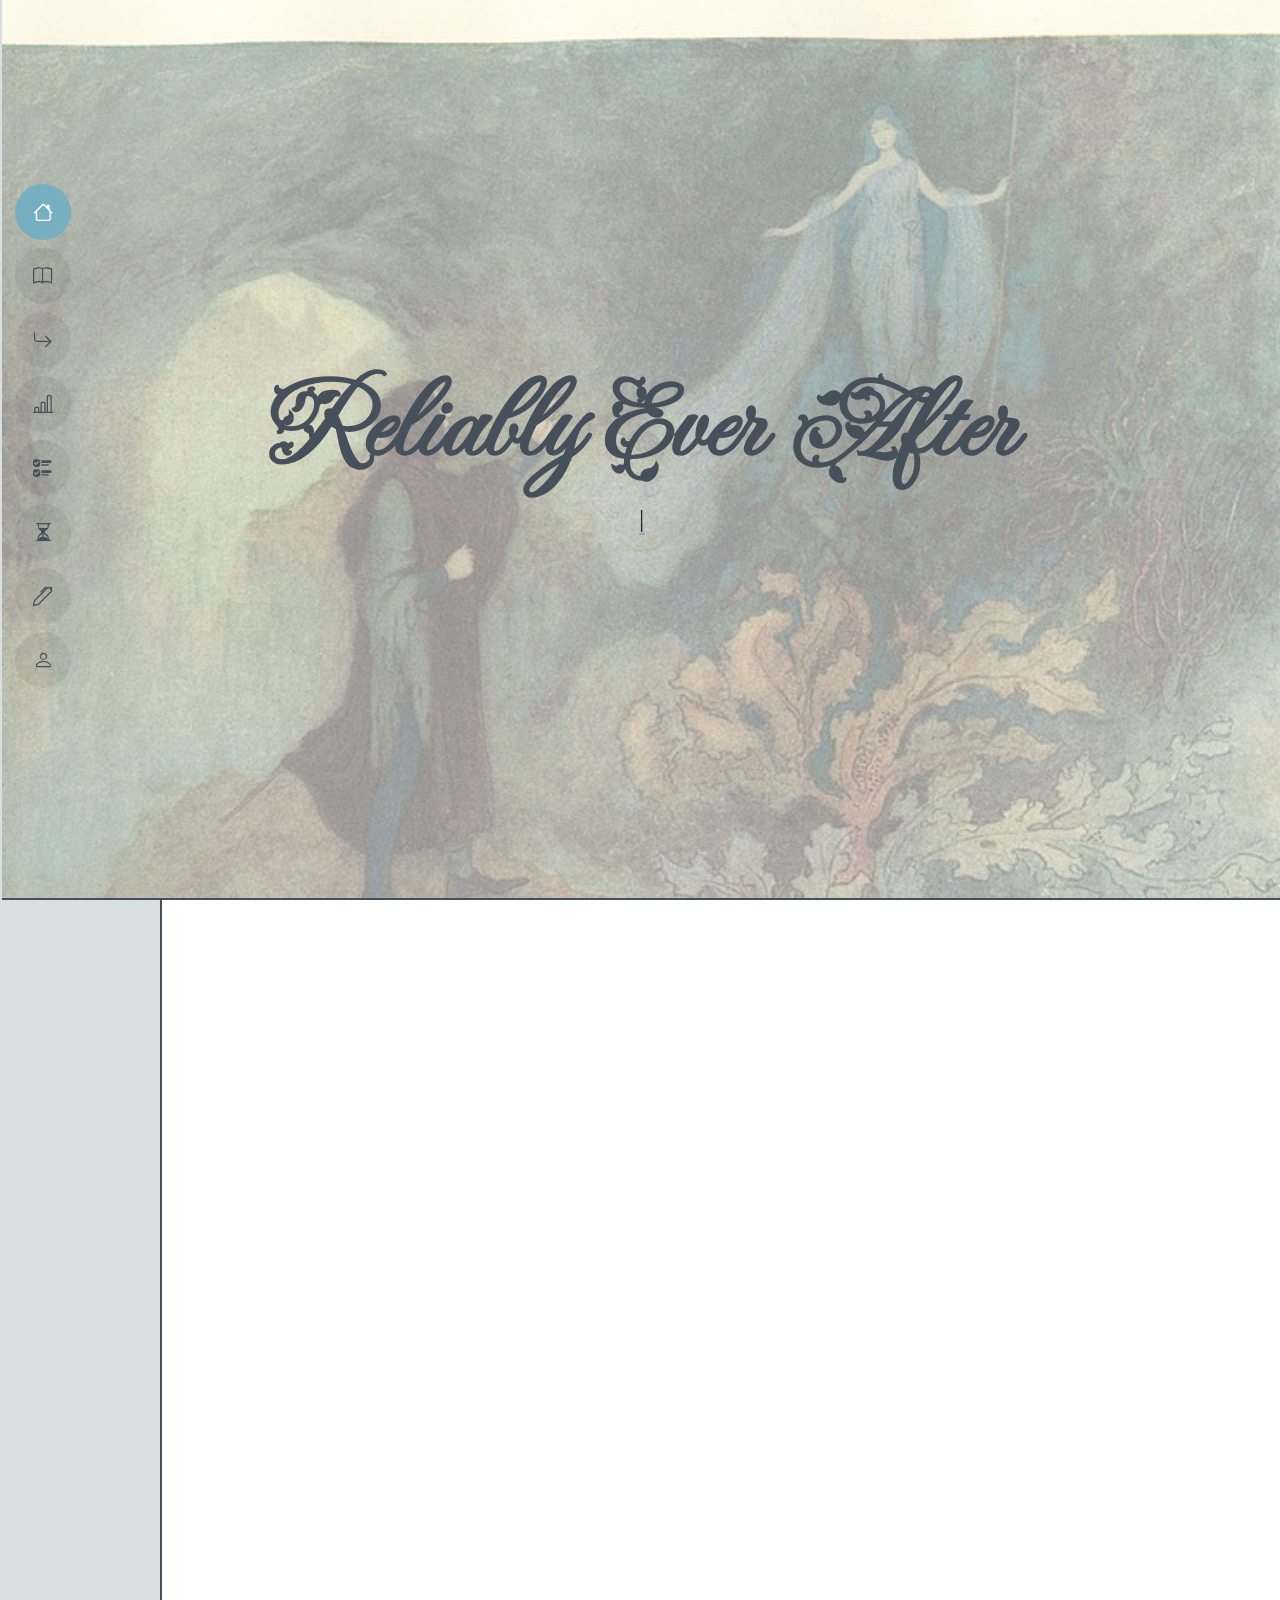
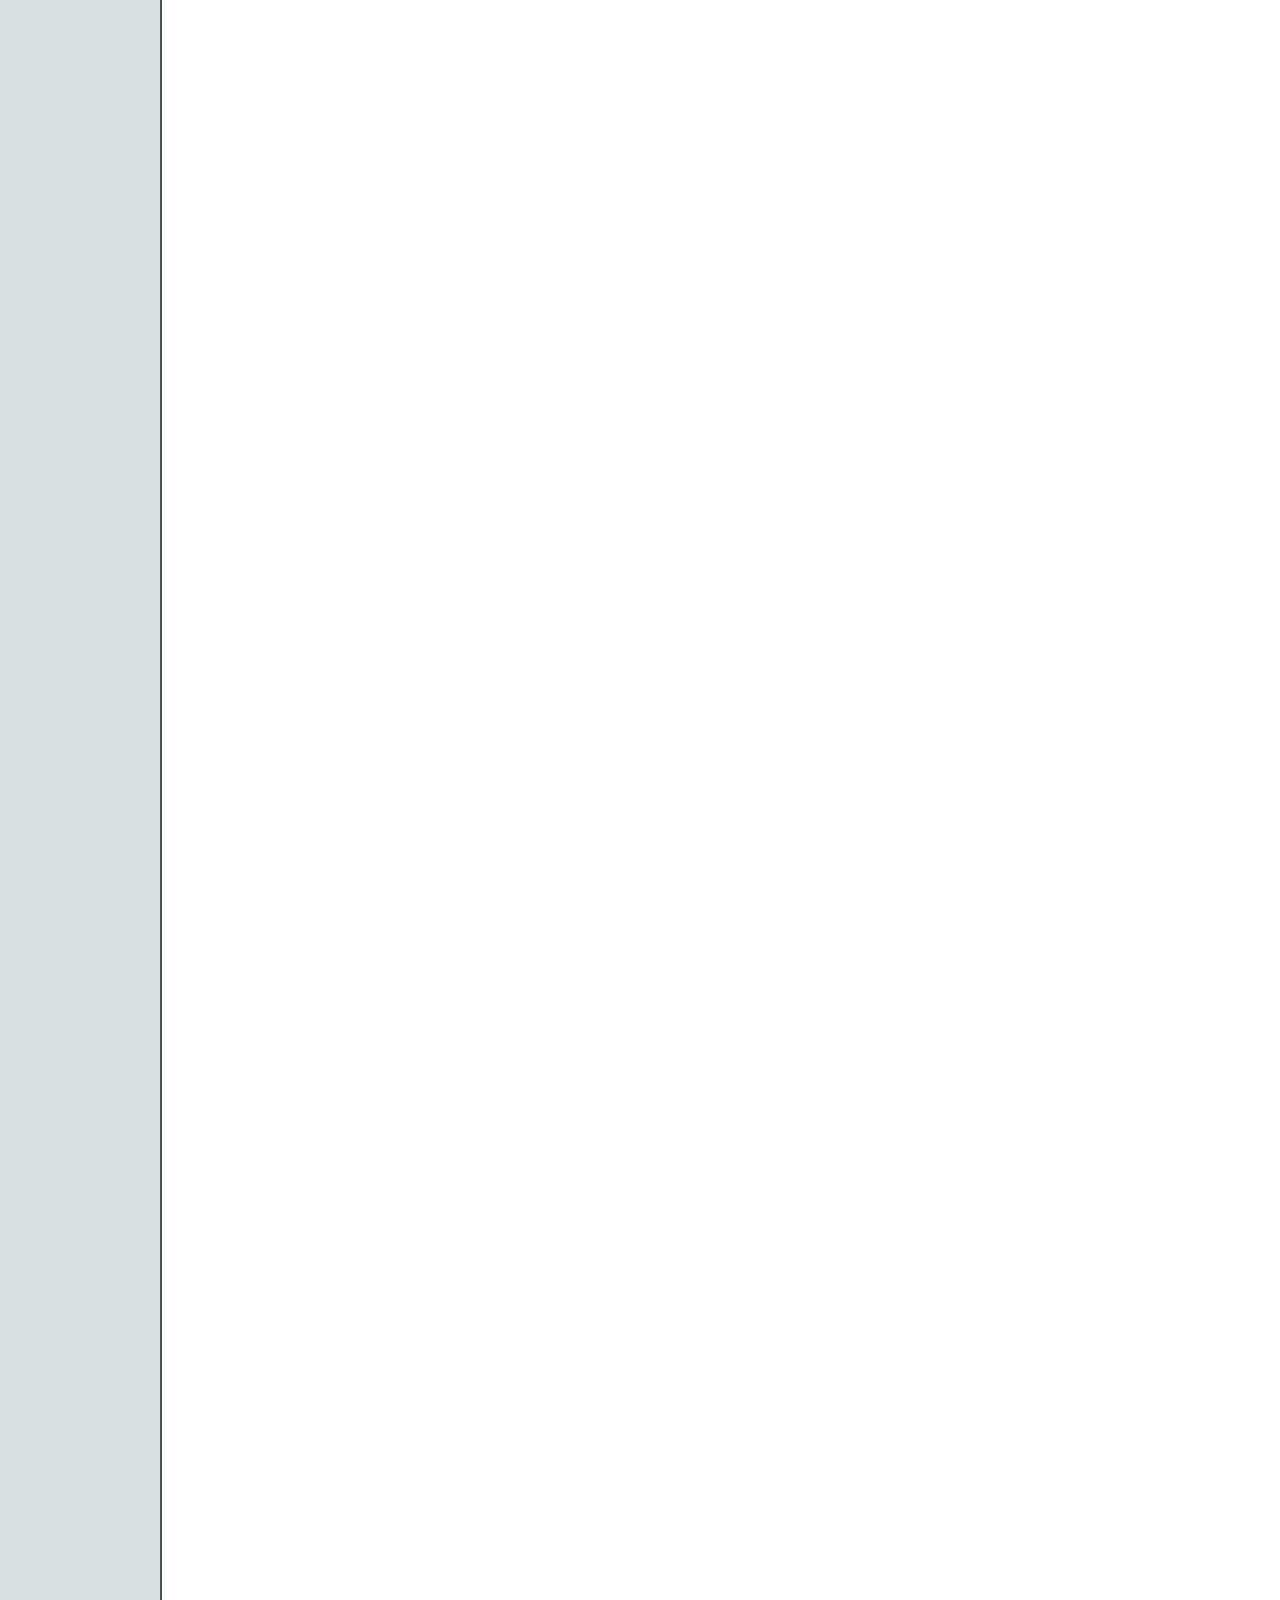
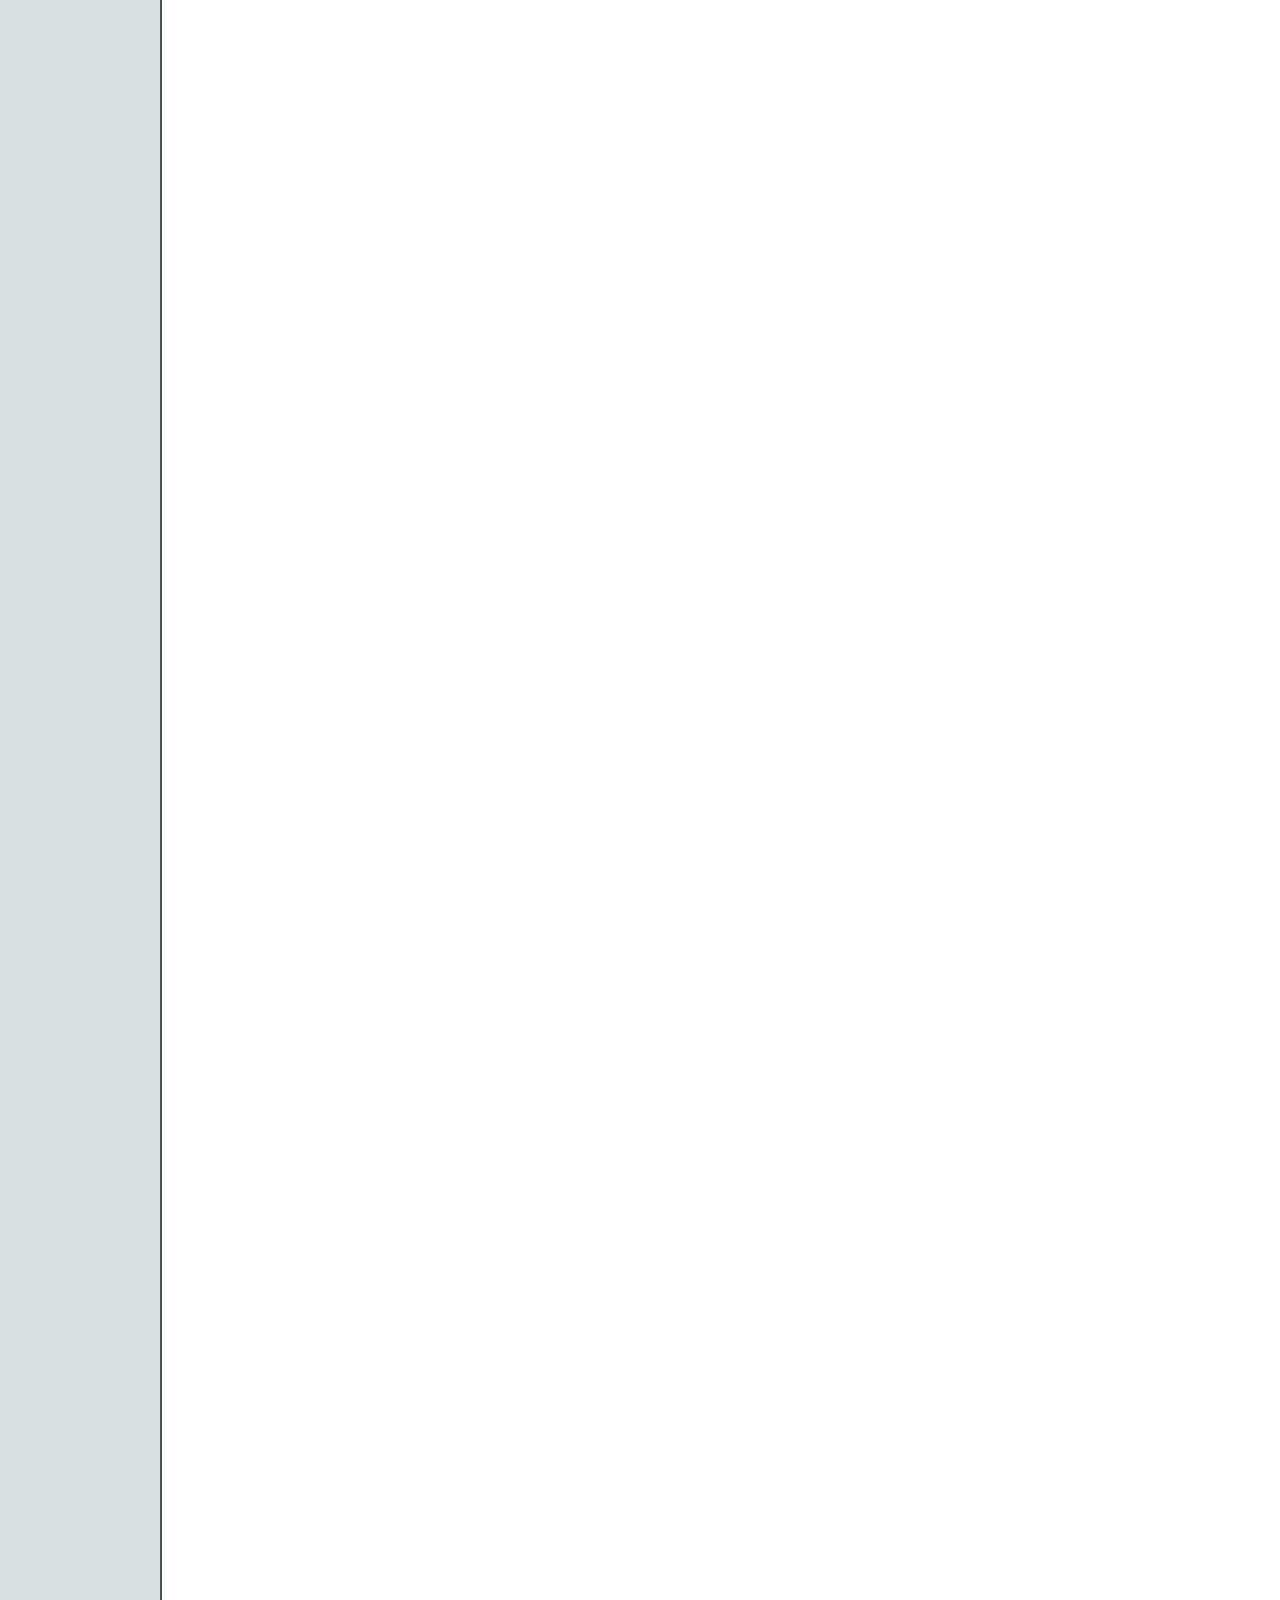
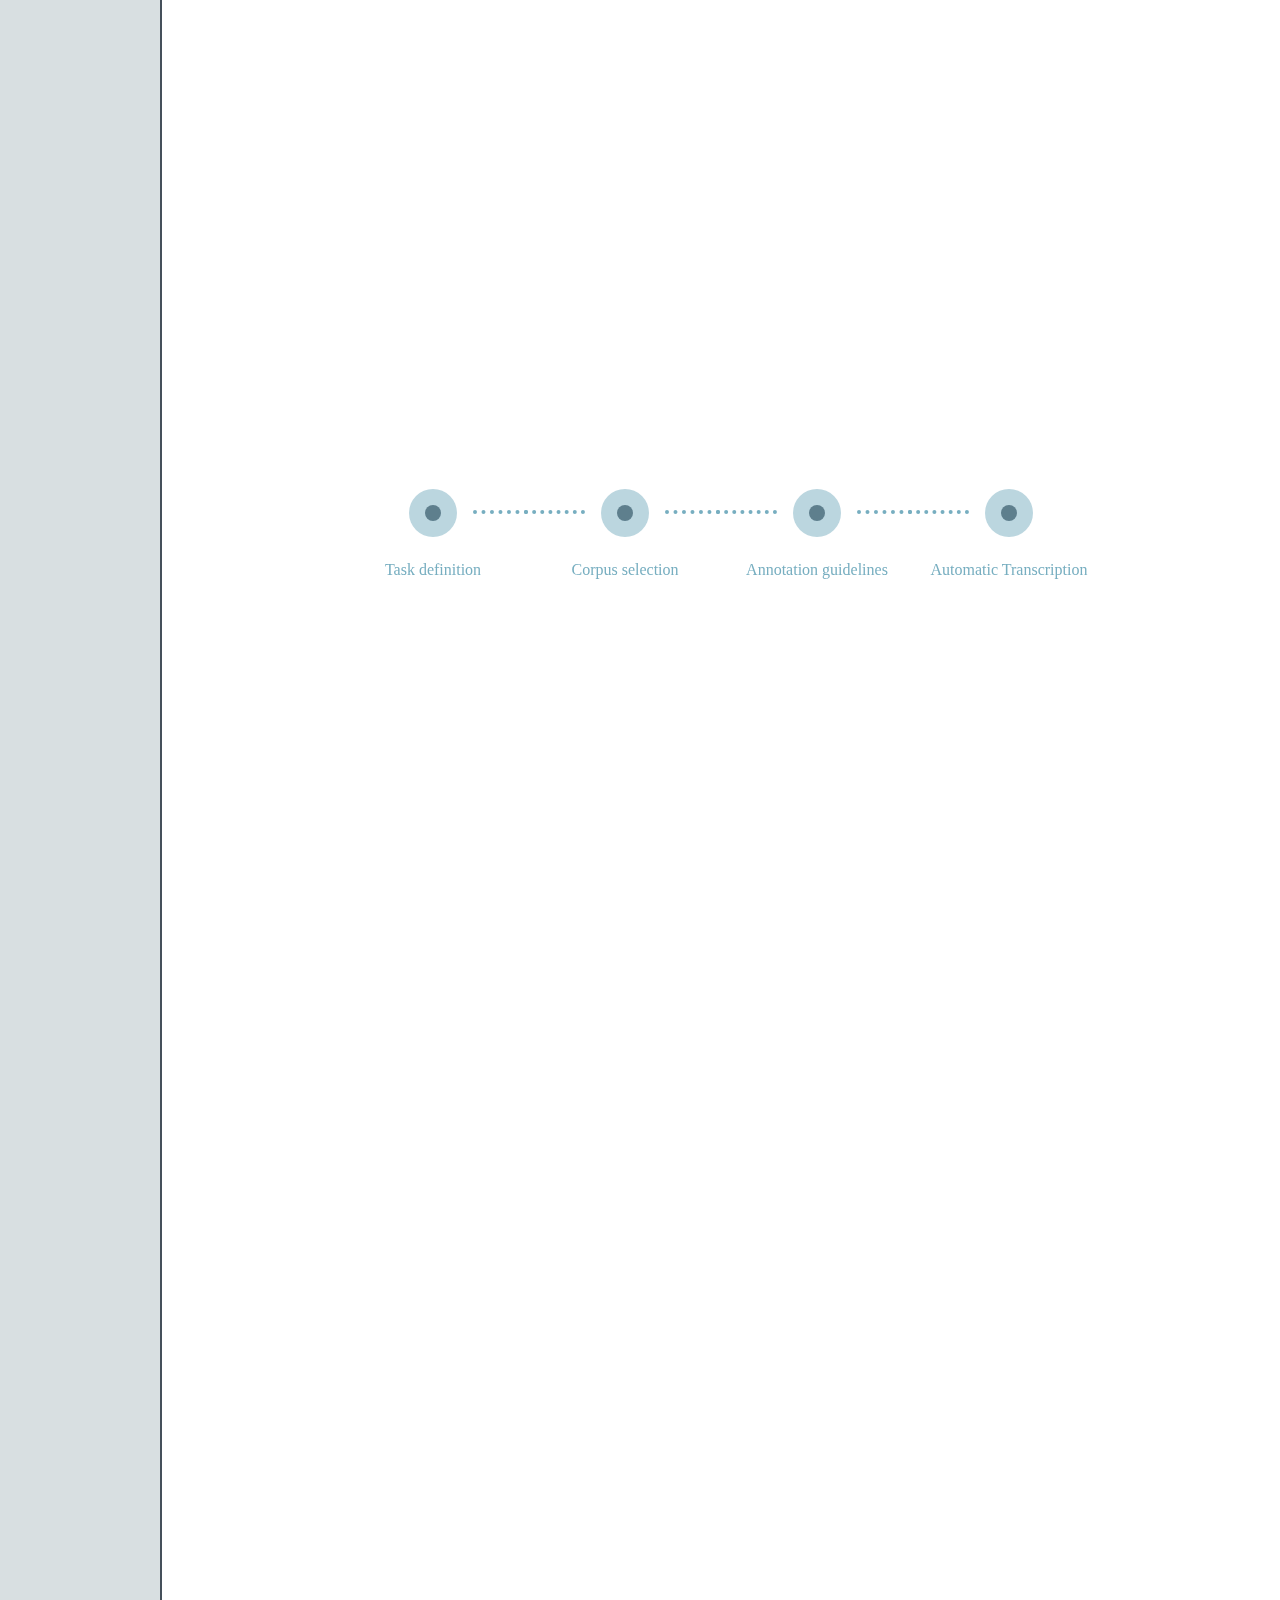
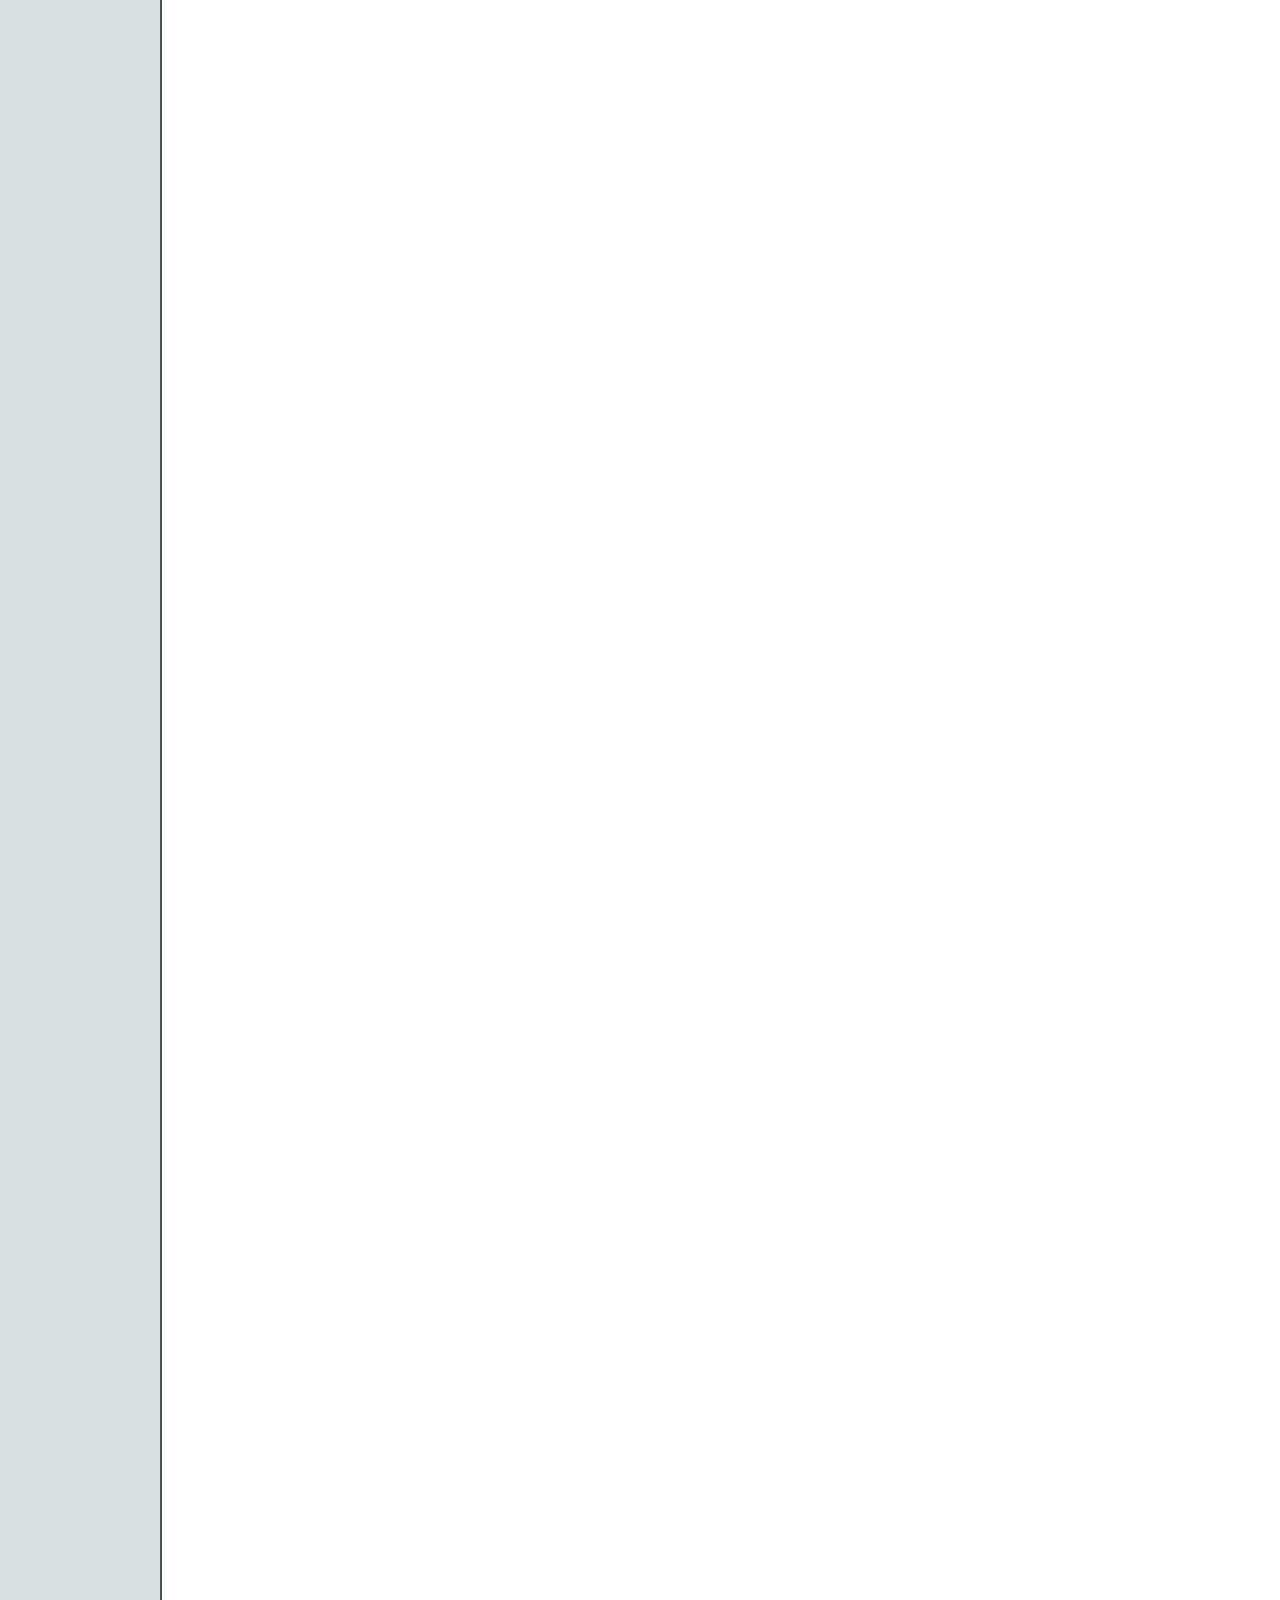
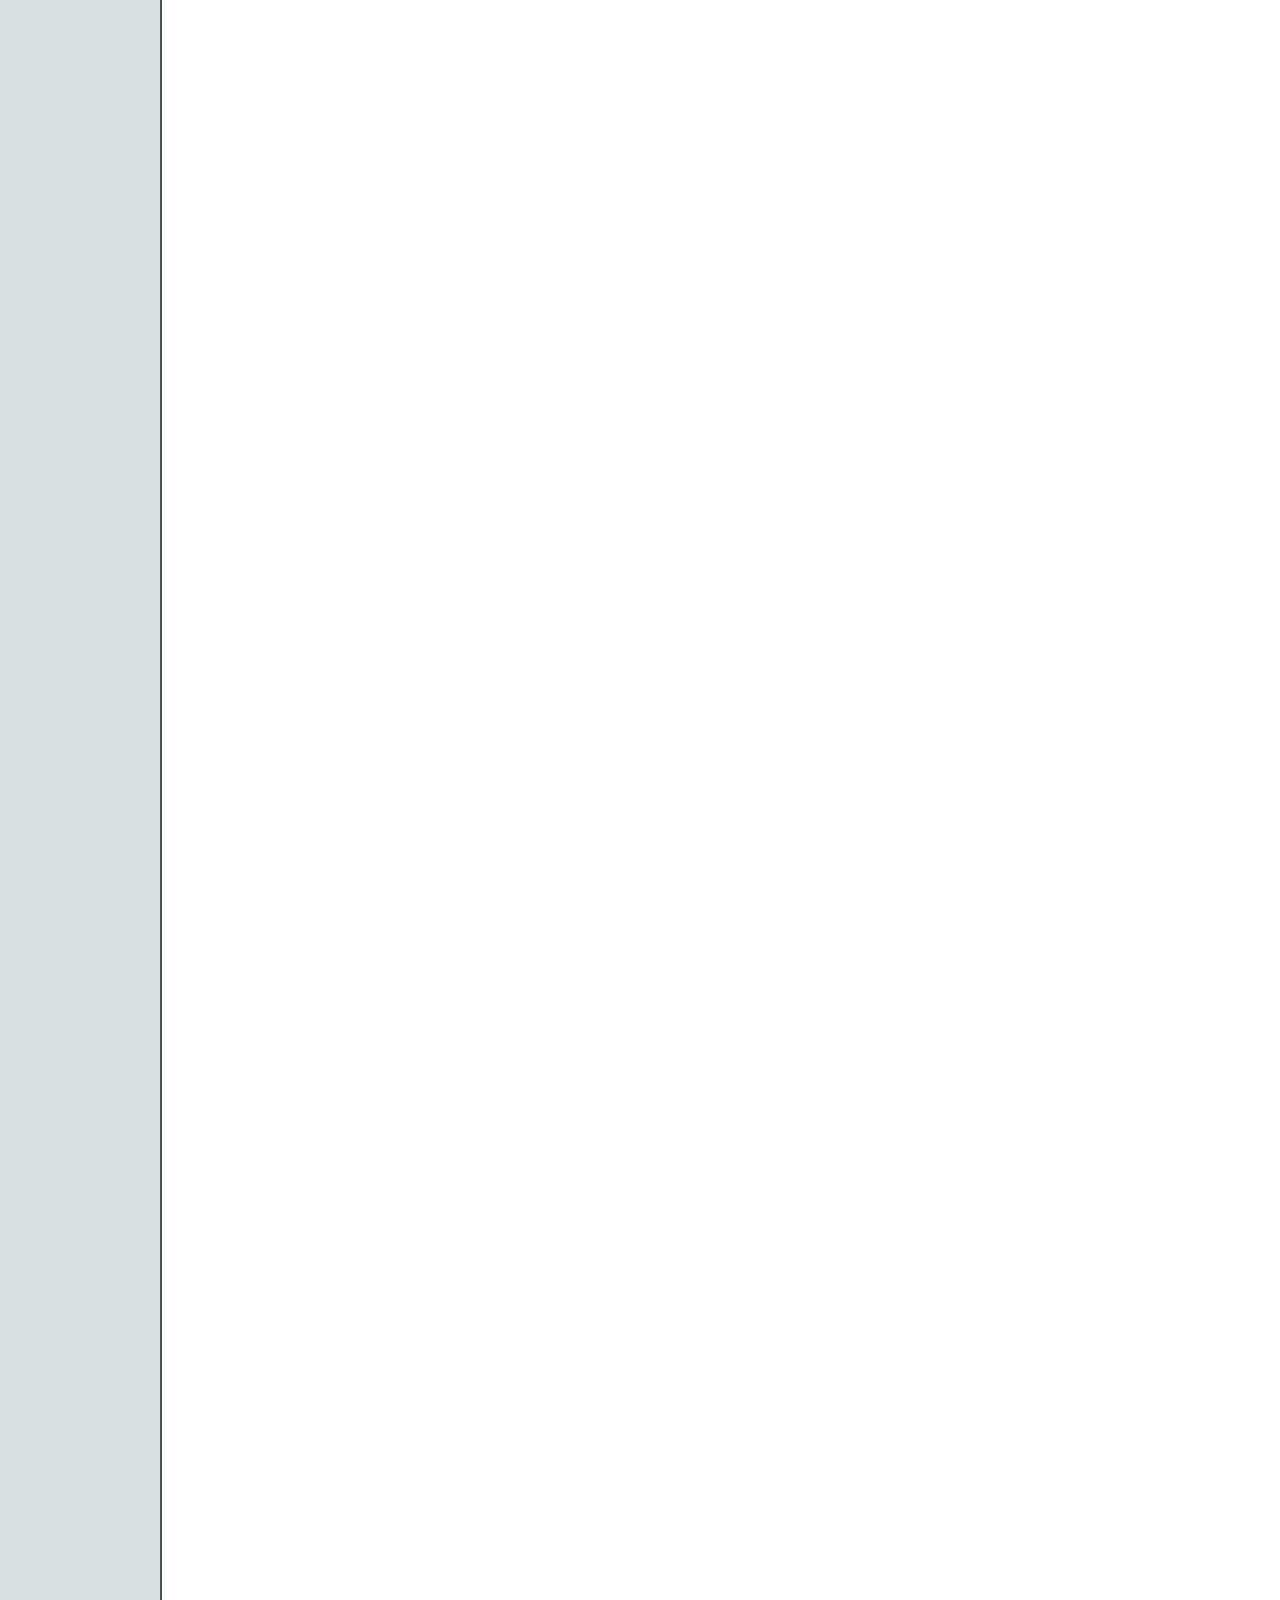
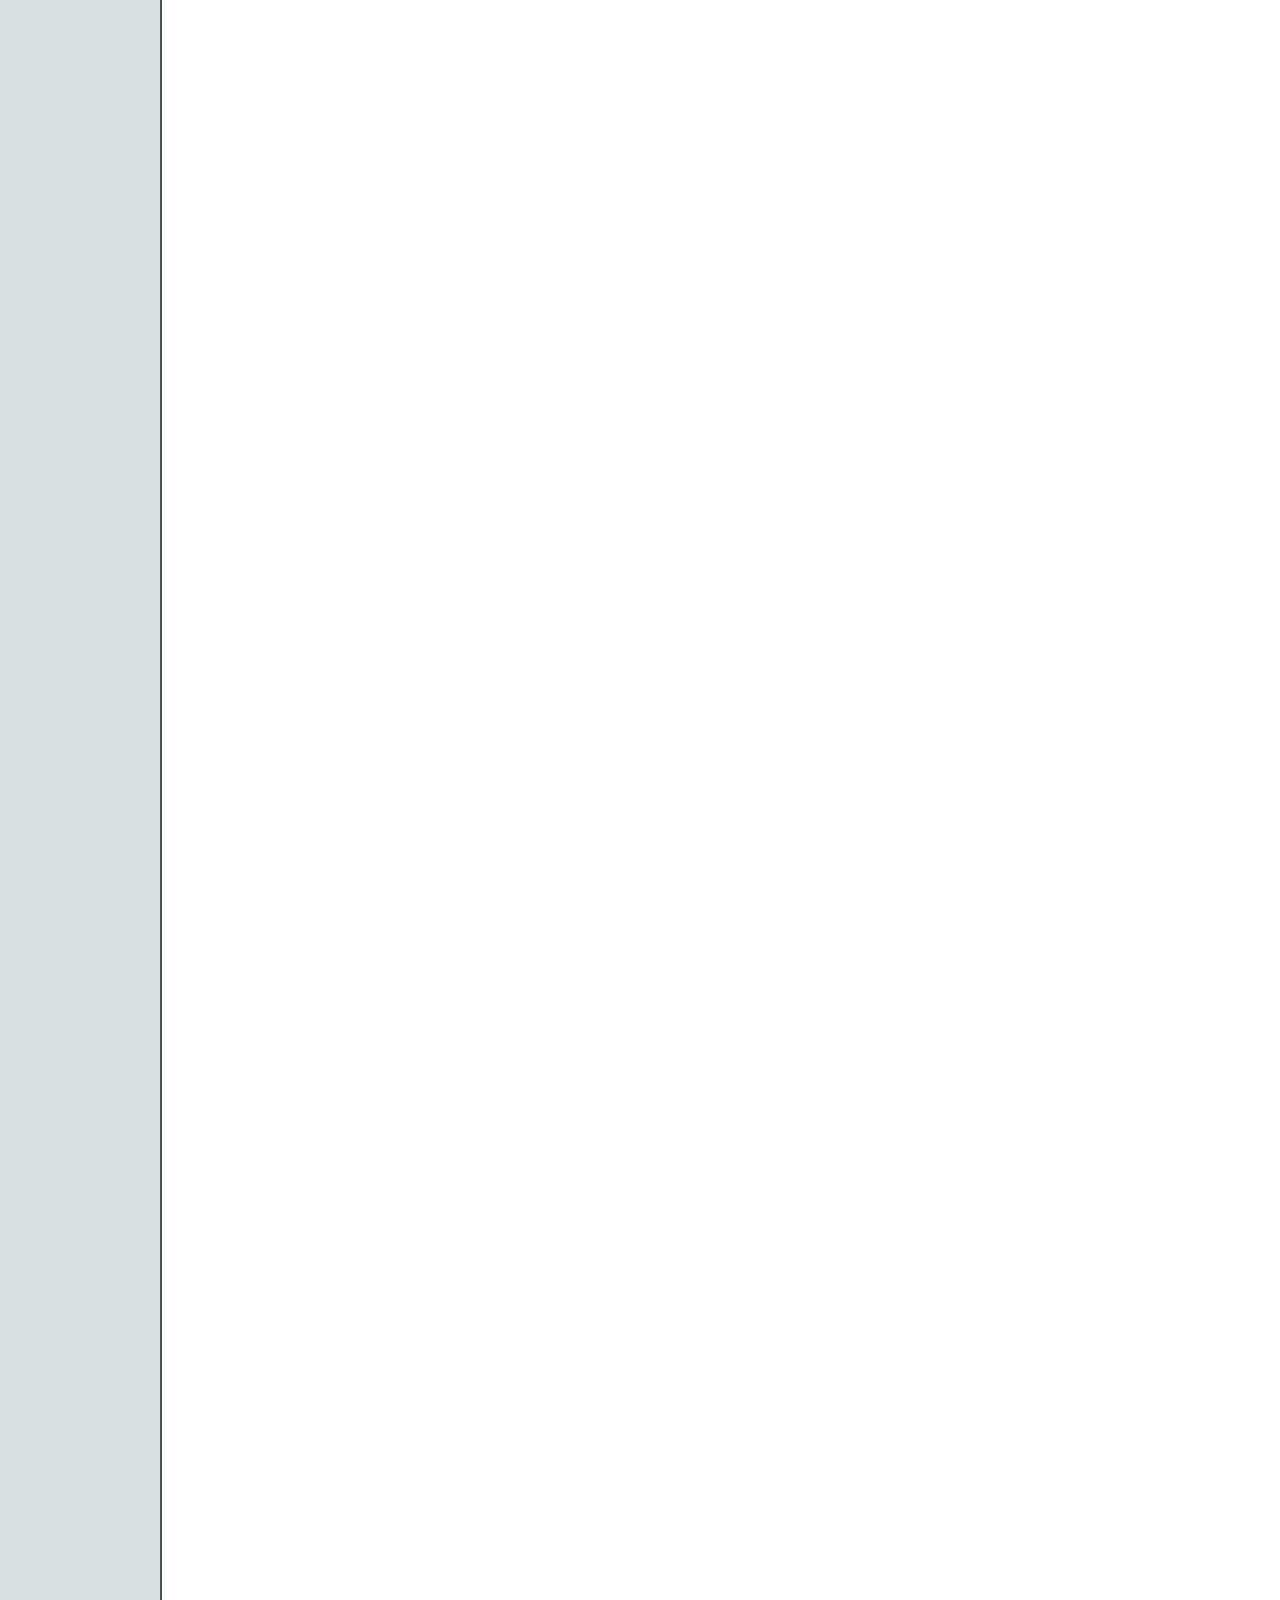
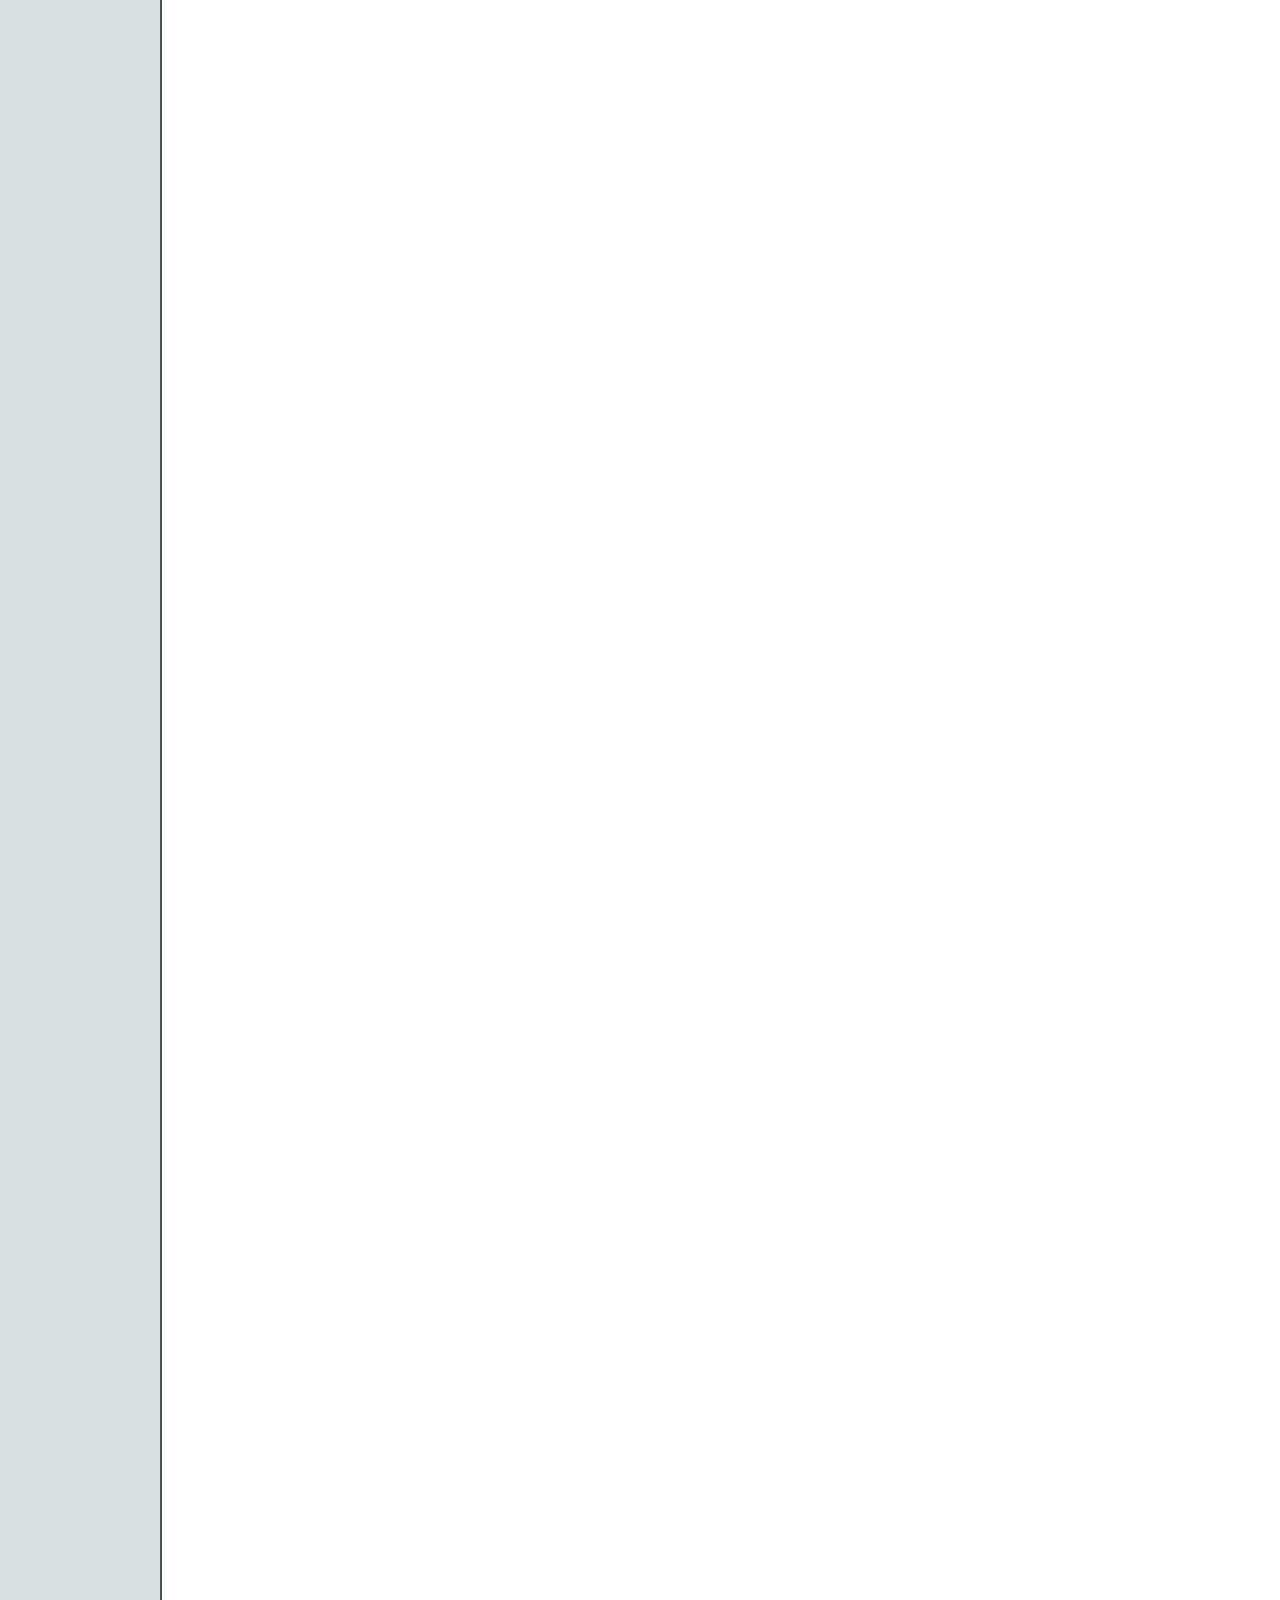
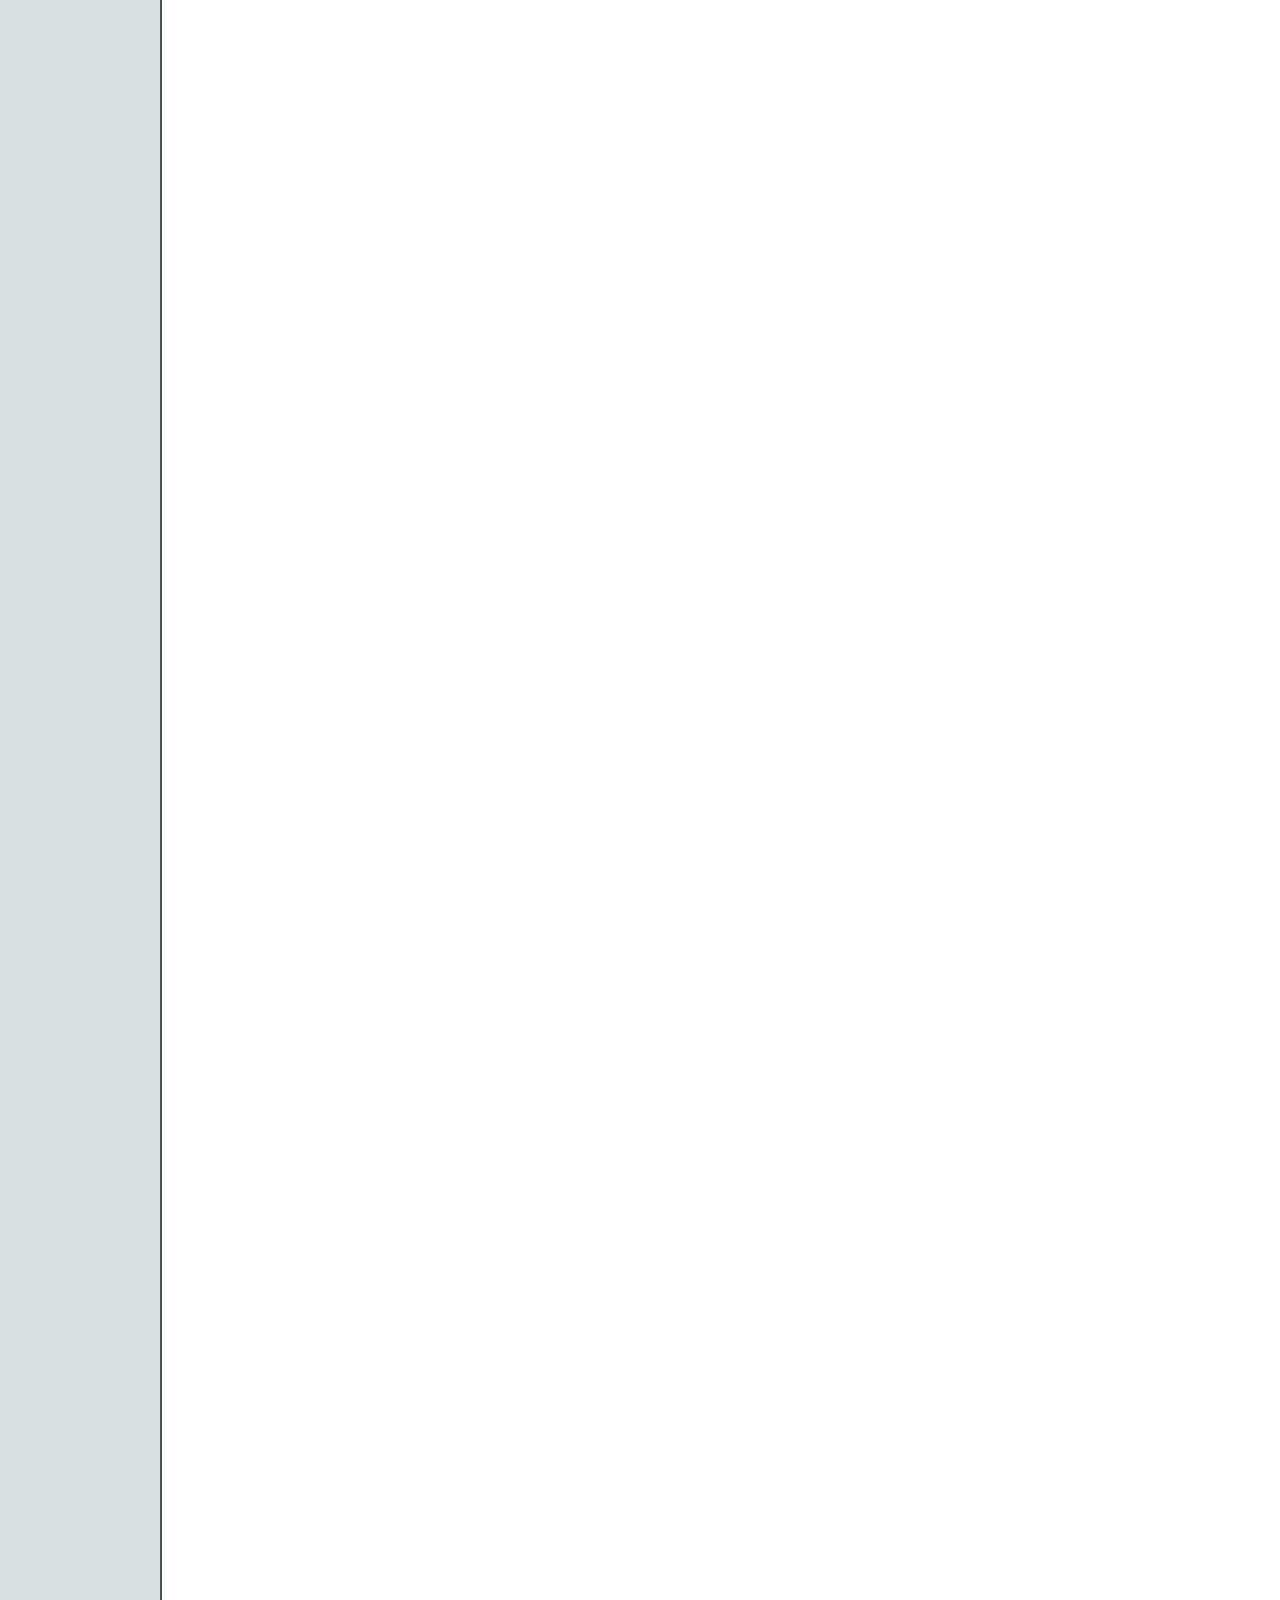
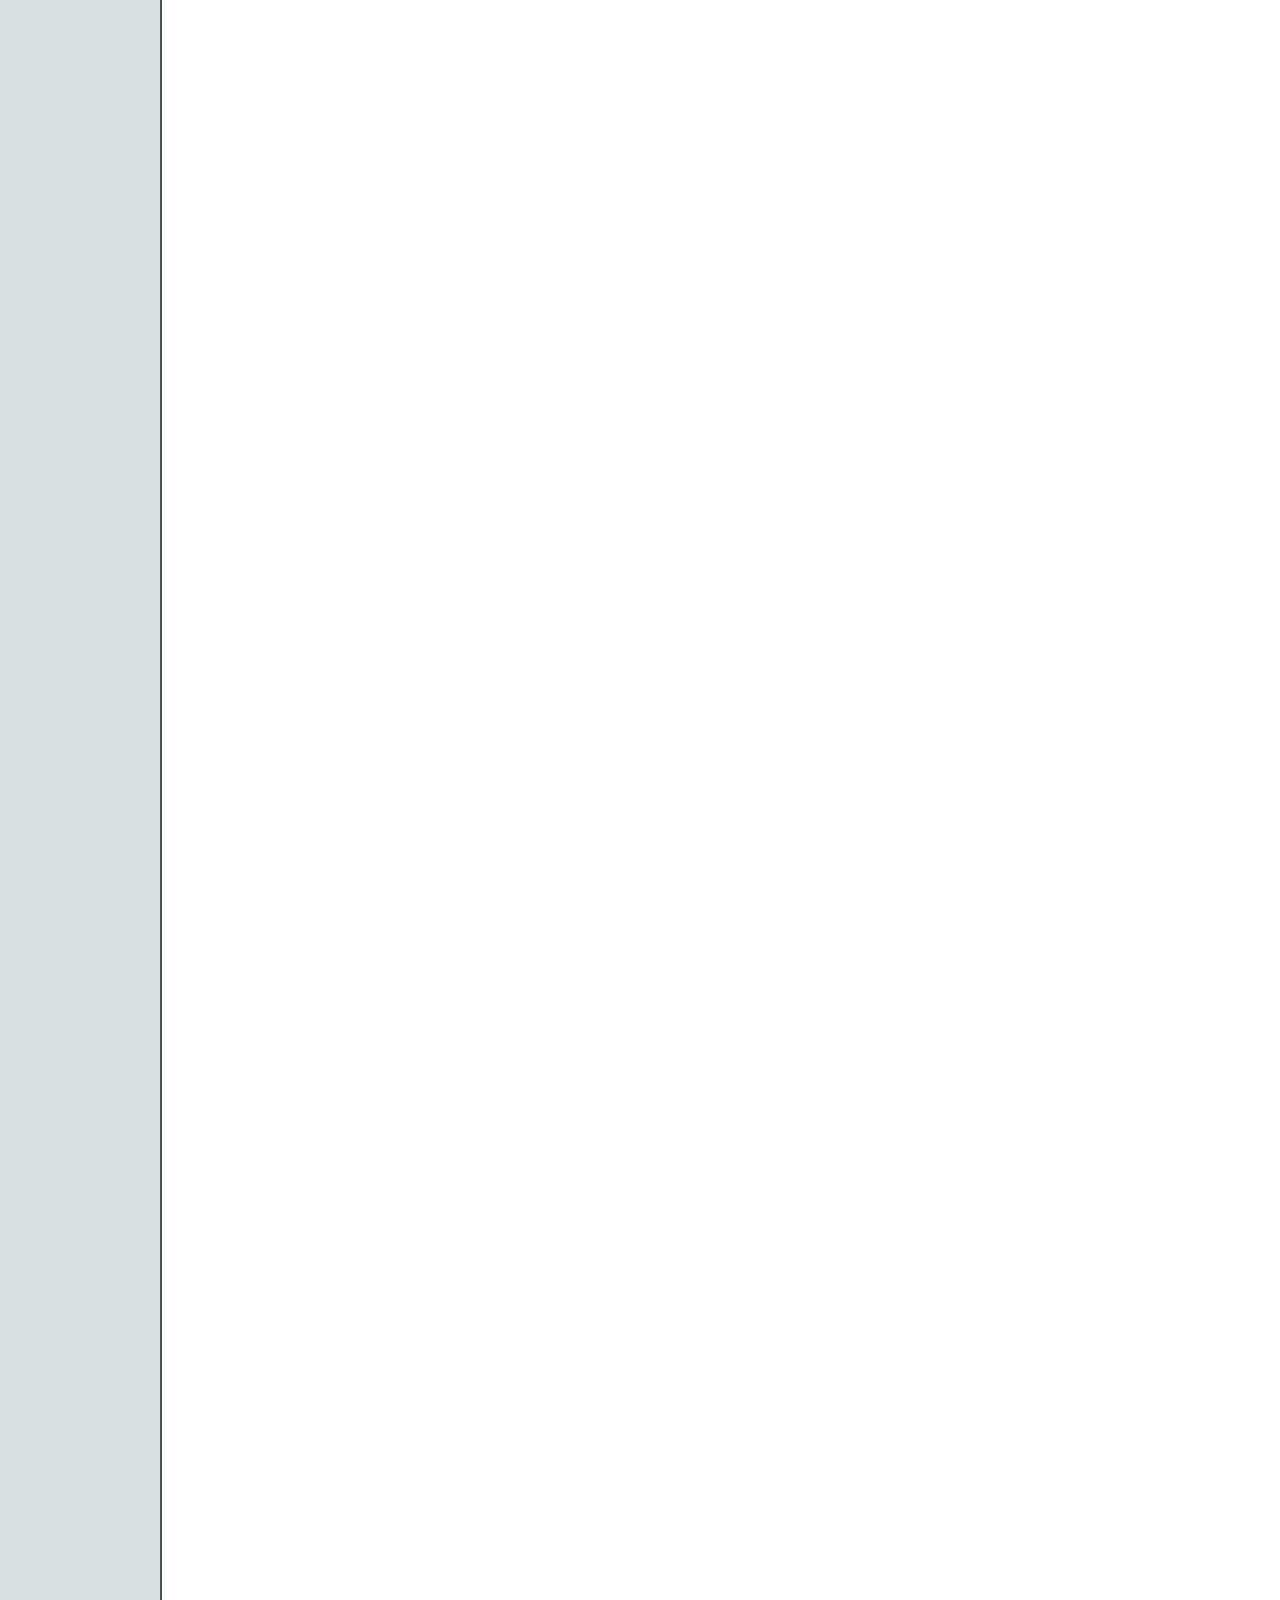
==== index.html @ a6da8ca0 "foto mati nuove" ====
<!DOCTYPE html>
<html lang="en">

<head>
  <meta charset="utf-8">
  <meta content="width=device-width, initial-scale=1.0" name="viewport">
  <title>Realiably Ever After</title>
  <meta content="" name="description">
  <meta content="" name="keywords">

  <!-- Favicons -->
  <link href="LCT-REA/assets/img/logoBAsile.jpg" rel="icon">
  <link href="LCT-REA/assets/img/logoBAsile.jpg" rel="icon">

  <!-- Fonts -->
  <link href="https://fonts.googleapis.com" rel="preconnect">
  <link href="https://fonts.googleapis.com/css2?family=Fleur+De+Leah&display=swap" rel="stylesheet">
  <link href="https://fonts.gstatic.com" rel="preconnect" crossorigin>
  <link href="https://fonts.googleapis.com/css2?family=Roboto:ital,wght@0,100;0,300;0,400;0,500;0,700;0,900;1,100;1,300;1,400;1,500;1,700;1,900&family=Poppins:ital,wght@0,100;0,200;0,300;0,400;0,500;0,600;0,700;0,800;0,900;1,100;1,200;1,300;1,400;1,500;1,600;1,700;1,800;1,900&family=Raleway:ital,wght@0,100;0,200;0,300;0,400;0,500;0,600;0,700;0,800;0,900;1,100;1,200;1,300;1,400;1,500;1,600;1,700;1,800;1,900&display=swap" rel="stylesheet">

  <!-- Vendor CSS Files -->
  <link href="LCT-REA/assets/vendor/bootstrap/css/bootstrap.min.css" rel="stylesheet">
  <link href="LCT-REA/assets/vendor/bootstrap-icons/bootstrap-icons.css" rel="stylesheet">
  <link href="LCT-REA/assets/vendor/aos/aos.css" rel="stylesheet">
  <link href="LCT-REA/assets/vendor/glightbox/css/glightbox.min.css" rel="stylesheet">
  <link href="LCT-REA/assets/vendor/swiper/swiper-bundle.min.css" rel="stylesheet">

  <!-- Main CSS File -->
  <link href="LCT-REA/assets/css/main.css" rel="stylesheet">

  <!-- =======================================================
  * Template Name: MyResume
  * Template URL: https://bootstrapmade.com/free-html-bootstrap-template-my-resume/
  * Updated: Jun 29 2024 with Bootstrap v5.3.3
  * Author: BootstrapMade.com
  * License: https://bootstrapmade.com/license/
  ======================================================== -->
</head>

<body class="index-page">

  <header id="header" class="header d-flex flex-column justify-content-center">

    <i class="header-toggle d-xl-none bi bi-list"></i>

    <nav id="navmenu" class="navmenu">
      <ul>
        <li><a href="#hero" class="active"><i class="bi bi-house navicon"></i><span>Home</span></a></li>
        <li><a href="#project" class="active"><i class="bi bi-book"></i><span>The project</span></a></li>
        <li><a href="#workflow"><i class="bi bi-arrow-return-right"></i><span>Workflow</span></a></li>
        <li><a href="#evaluation"><i class="bi bi-bar-chart-line"></i><span>Evaluation</span></a></li>
        <li><a href="#conclusion"><i class="bi bi-ui-checks"></i><span>Conclusion</span></a></li>
        <li><a href="#tobe"><i class="bi bi-hourglass-split"></i><span>To be continued...</span></a></li>
        <li><a href="#references"><i class="bi bi-pen"></i><span>References</span></a></li>
        <li><a href="#aboutus"><i class="bi bi-person"></i><span>About us</span></a></li>
      </ul>

    </nav>
    
  </header>

  <main class="main">

    <!-- Hero Section -->
    <section id="hero" class="hero section">

      <img src="LCT-REA/assets/img/stories_from_the_pentamerone_margin.jpg" alt="Stories from the Pentamerone">

      <div class="container" data-aos="zoom-out">
        <div class="row justify-content-center">
          <div class="col-lg-9">
            <!-- <h2>Li Cunti Project</h2>
            <p> A Transkribus transcrition campain about <span class="typed" data-typed-items="Basile and Lo Cunto de li Cunti"> Tassoni and La Secchia Rapita </span><span class="typed-cursor typed-cursor--blink" aria-hidden="true"></span></p> -->
            <h2 style="font-size: 7rem;">Reliably Ever After</h2>
            <p><span class="typed" data-typed-items="A transcription performance evaluation: Transkribus and ChatGPT">transcription</span><span class="typed-cursor typed-cursor--blink" aria-hidden="true"></span></p>
            </div>
          </div>
        </div>
      </div>

    </section><!-- /Hero Section -->

    <section id="project" class="resume section"><!-- Project Section-->
      <div class="container section-title" data-aos="fade-up" style="padding-left:5em; padding-right: 5em;">
        <div class="decorated-title">
          <img src="LCT-REA/assets/img/Cornicetta.jpg" alt="Cornicetta sinistra" class="cornice">
          <h2><b>The project </b></h2>
          <img src="LCT-REA/assets/img/Cornicetta.jpg" alt="Cornicetta destra" class="cornice">
        </div>
        <p>This project aims to provide a <b>comparison between the performance of Trankribus and ChatGPT on the transcription of printed text</b>. In particular, we have chosen to conduct an analysis on the text <i>Lo Cunto de li Cunte</i> by Giambattista Basile, a Neapolitan author of the 17th century, using the edition of 1788 by Porcelli.<br>
          We decided to focus on this specific topic for our project due to a personal interest in this author. Given that we all have a background in the humanities, we had often come across his name during our studies but never had the opportunity to explore it in depth. Additionally, we thought it would be interesting to conduct an analysis of his texts to engage with a different literary language, as the writing in <i>Lo cunto de li cunte</i> is entirely based on the <b>Neapolitan dialect</b>, so the transcription of his text was positively challenging for us.<br>
          We also found it very stimulating to observe the origins of many stories that are still deeply ingrained in today's collective imagination. Rediscovering their roots — sometimes rather dark ones — we noted that, despite the centuries that have passed, these works remain highly relevant and continue to have a strong following.
          </p>
      </div><!-- End Section Title -->
    </section><!-- /End Conclusion-->

    <!-- Context Section -->
    <section class="about section-title" style="padding-left:5em; padding-right:5em;">

      <!-- Section Title -->
      <div class="section-subtitle" data-aos="fade-up">
        <h1><b>The author</b></h1>
      </div><!-- End Section Title -->
    
      <div class="container" data-aos="fade-up" data-aos-delay="100">

        <div class="row gy-4 justify-content-center">
          <div class="col-lg-4">
            <figure><img src="LCT-REA/assets/img/Giambattista_Basile.png" class="writers" alt=""  style="width: 100%; height: auto; object-fit: cover;"><figcaption><i>Fig. 1</i> A portrait of Basile</figcaption></figure>
          </div>
          <div class="col-lg-8 content">
            <p>
              Gian Battista Basile (1575-1632) was a neapolitan writer, he served as a courtier for various Italian nobles and held administrative roles in cities around Naples. <br>
              He is best remembered for his collection of folktales, "Lo Cunto de li Cunte", also known as "The Tale of Tales" or "The Pentamerone." This work, written in Neapolitan dialect, is considered one of the earliest and most influential fairy tale collections in Europe, that has inspired several other authors. <br>
              “Lo Cunto de li Cunte” contains 50 stories told over 5 days by 10 narrators, with a general frame story. The tales include early versions of many famous fairy tales later popularized by authors like the Brothers Grimm, such as Cinderella, Rapunzel, and Sleeping Beauty.<br>
              The success of Basile’s work and its popularity are due to both the subjects covered and the language used. These are, in fact, fairy tales drawn from Neapolitan folklore and narrated in the local popular dialect, yet they are crafted with literary expertise, as true novellas. Thus, despite their popular origins, with magical and comic elements, and the use of Neapolitan dialect, the author manages to elevate his text through the use of literary marvels, particularly thanks to the masterful Baroque use of metaphor and the employment of astonishing imagery. In this way, a kind of dissonance is created between the themes and the chosen language, giving rise to a truly original and masterful work, unique in its kind.
              Lo cunto de li cunti remains a cornerstone of Italian and European literary history and continues to be studied for its cultural and linguistic significance.
            </p>
            <div class="row">
              <div class="col-lg-6">
                <ul>
                  <li><i class="bi bi-chevron-right"></i> <strong>Period:</strong> <span>17th century</span></li>
                  <li><i class="bi bi-chevron-right"></i> <strong>Context:</strong> <span>Naples</span></li>
                </ul>
              </div>
              <div class="col-lg-6">
                <ul>
                  <li><i class="bi bi-chevron-right"></i> <strong>Main work</strong> <span>"Lo Cunto de li Cunti"</span></li>
                  <li><i class="bi bi-chevron-right"></i> <strong>Language:</strong> <span>neapolitan dialect</span></li>
              </div>
            </div>
          </div>
        </div>

      </div>

    </section><!-- /Context Section -->


    <!-- Document Section -->
    <section class="skills section">

      <!-- Section Title -->
      <div class="section-subtitle" data-aos="fade-up">
        <h2>Documents</h2>
          <p>Once we selected “Lo Cunto de li Cunte” as the main work for our transcription project, the next step was to identify the edition and the portions of text to transcribe in order to begin the creation of our model. <br>
            We chose to base our training corpus on one of the first editions available, in particular we selected Porcelli’s 1788, which is readily available on <a href="https://www.europeana.eu/it/item/92004/object_NKCR__37L000213T203A7XWB0">Europeana</a>. <br>
            We would also like to emphasize that all the titles of the texts and the proper names mentioned, refer to the edition we used, whereas later editions of the work feature different versions.<br>
            Rather than working with the entire text, we focused on the <i>Introduction</i> (titled <i>Ntroduzzeione</i>), and two collection’s tales: <i>”La Gatta Cenerentola”</i>and <i>Vardiello</i>. For other information about the selection of the corpus, you’ll find a dedicated section <a href="#corp-sele">here</a>.
            Overall, we provided the manual transcription of 23 pages, amounting to a total of 6134 words.
            Once the model was created, we decided to train it on an additional text from the collection, namely <i>La Vecchia Scoperta</i>, to ensure its proper functionality.<br>
            </p>
      </div><!-- End Section Title -->
      
          <!-- Stats Section -->
    <section id="stats" class="stats section">

      <div class="container" data-aos="fade-up" data-aos-delay="100" class="counter_container">

        <div class="row gy-4">

          <div class="col-lg-4 col-md-6 d-flex flex-column align-items-center">
            <i class="bi bi-journal-text"></i>
            <div class="stats-item">
              <span data-purecounter-start="0" data-purecounter-end="23" data-purecounter-duration="5" class="purecounter"></span>
              <p>Total transcribed pages</p>
            </div>
          </div><!-- End Stats Item -->


          <div class="col-lg-4 col-md-6 d-flex flex-column align-items-center">
            <i class="bi bi-type"></i>
            <div class="stats-item">
              <span data-purecounter-start="0" data-purecounter-end="6134" data-purecounter-duration="5" class="purecounter"></span>
              <p>Total transcribed words</p>
            </div>
          </div><!-- End Stats Item -->

          <div class="col-lg-4 col-md-6 d-flex flex-column align-items-center">
            <i class="bi bi-people"></i>
            <div class="stats-item">
              <span data-purecounter-start="0" data-purecounter-end="3" data-purecounter-duration="5" class="purecounter"></span>
              <p>Hard Workers</p>
            </div>
          </div><!-- End Stats Item -->
        </div>
      </div>
    </section><!-- /Stats Section -->
    </section><!-- /Skills Section -->
    
 <!-- Portfolio Section -->
 <section class="portfolio section">

  <!-- Section Title -->
  <div class="container section-subtitle" data-aos="fade-up">
    <h2>Lo cunto de li cunte</h2>
    <p></p>
  </div><!-- End Section Title -->

  <div class="container">

    <div class="isotope-layout" data-default-filter="*" data-layout="masonry" data-sort="original-order">

      <ul class="portfolio-filters isotope-filters" data-aos="fade-up" data-aos-delay="100">
        <li data-filter="*" class="filter-active">Lo cunto de li cunte</li>
        <li data-filter=".filter-intro">Introduction</li>
        <li data-filter=".filter-gatta">La gatta Cenerentola</li>
        <li data-filter=".filter-vardiello">Vardiello</li>
        <li data-filter=".filter-vecchia">La vecchia scoperta</li>
      </ul><!-- End Portfolio Filters -->

      <div class="row gy-4 isotope-container" data-aos="fade-up" data-aos-delay="200">

        <div class="col-lg-4 col-md-6 portfolio-item isotope-item filter-intro">
          <img src="LCT-REA/assets/img/Intro p13.jpg" class="img-fluid" alt="Basile's Lo cunto de li cunti, Introduction p.13">
          <div class="portfolio-info">
            <h4>Lo cunto de li cunte</h4>
            <p>Introduction of Lo cunto de li cunte p.13</p>
            <a href="LCT-REA/assets/img/Intro p13.jpg" class="glightbox preview-link"><i class="bi bi-zoom-in"></i></a>
            <a href="https://www.europeana.eu/it/item/92004/object_NKCR__37L000213T203A7XWB0" target="_blank" class="details-link"><i class="bi bi-link-45deg"></i></a>
          </div>
        </div><!-- End Portfolio Item -->

        <div class="col-lg-4 col-md-6 portfolio-item isotope-item filter-intro">
          <img src="LCT-REA/assets/img/Intro p14.jpg" class="img-fluid" alt="Basile's Lo cunto de li cunti, Introduction p.14">
          <div class="portfolio-info">
            <h4>Lo cunto de li cunte</h4>
            <p>Introduction of Lo cunto de li cunte p.14</p>
            <a href="LCT-REA/assets/img/Intro p14.jpg" class="glightbox preview-link"><i class="bi bi-zoom-in"></i></a>
            <a href="https://www.europeana.eu/it/item/92004/object_NKCR__37L000213T203A7XWB0" target="_blank" class="details-link"><i class="bi bi-link-45deg"></i></a>
          </div>
        </div><!-- End Portfolio Item -->

        <div class="col-lg-4 col-md-6 portfolio-item isotope-item filter-intro">
          <img src="LCT-REA/assets/img/Intro p15.jpg" class="img-fluid" alt="Basile's Lo cunto de li cunti, Introduction p.15">
          <div class="portfolio-info">
            <h4>Lo cunto de li cunte</h4>
            <p>Introduction of Lo cunto de li cunte p.15</p>
            <a href="LCT-REA/assets/img/Intro p15.jpg" class="glightbox preview-link"><i class="bi bi-zoom-in"></i></a>
            <a href="https://www.europeana.eu/it/item/92004/object_NKCR__37L000213T203A7XWB0" title="More Details" class="details-link"><i class="bi bi-link-45deg"></i></a>
          </div>
        </div><!-- End Portfolio Item -->

        <div class="col-lg-4 col-md-6 portfolio-item isotope-item filter-gatta">
          <img src="LCT-REA/assets/img/GattaCenerentola p75.jpg" class="img-fluid" alt="Basile's Lo cunto de li cunti, La gatta cenerentola p.75">
          <div class="portfolio-info">
            <h4>Lo cunto de li cunte</h4>
            <p>La gatta Cenerentola p.75</p>
            <a href="LCT-REA/assets/img/GattaCenerentola p75.jpg" class="glightbox preview-link"><i class="bi bi-zoom-in"></i></a>
            <a href="https://www.europeana.eu/it/item/92004/object_NKCR__37L000213T203A7XWB0" target="_blank" class="details-link"><i class="bi bi-link-45deg"></i></a>
          </div>
        </div><!-- End Portfolio Item -->

        <div class="col-lg-4 col-md-6 portfolio-item isotope-item filter-gatta">
          <img src="LCT-REA/assets/img/GattaCenerentola p76.jpg" class="img-fluid" alt="Basile's Lo cunto de li cunti, La gatta cenerentola p.76">
          <div class="portfolio-info">
            <h4>Lo cunto de li cunte</h4>
            <p>La gatta Cenerentola p.76</p>
            <a href="LCT-REA/assets/img/GattaCenerentola p76.jpg" class="glightbox preview-link"><i class="bi bi-zoom-in"></i></a>
            <a href="https://www.europeana.eu/it/item/92004/object_NKCR__37L000213T203A7XWB0" target="_blank" class="details-link"><i class="bi bi-link-45deg"></i></a>
          </div>
        </div><!-- End Portfolio Item -->

        <div class="col-lg-4 col-md-6 portfolio-item isotope-item filter-gatta">
          <img src="LCT-REA/assets/img/GattaCenerentola p77.jpg" class="img-fluid" alt="Basile's Lo cunto de li cunti, La gatta cenerentola p.77">
          <div class="portfolio-info">
            <h4>Lo cunto de li cunte</h4>
            <p>La gatta Cenerentola p.77</p>
            <a href="LCT-REA/assets/img/GattaCenerentola p77.jpg" class="glightbox preview-link"><i class="bi bi-zoom-in"></i></a>
            <a href="https://www.europeana.eu/it/item/92004/object_NKCR__37L000213T203A7XWB0" target="_blank" class="details-link"><i class="bi bi-link-45deg"></i></a>
          </div>
        </div><!-- End Portfolio Item -->

        <div class="col-lg-4 col-md-6 portfolio-item isotope-item filter-vardiello">
          <img src="LCT-REA/assets/img/Vardiellop58.jpg" class="img-fluid" alt="Basile's Lo cunto de li cunti, Vardiello p.58">
          <div class="portfolio-info">
            <h4>Lo cunto de li cunte</h4>
            <p>Vardiello p.58</p>
            <a href="LCT-REA/assets/img/Vardiellop58.jpg" class="glightbox preview-link"><i class="bi bi-zoom-in"></i></a>
            <a href="https://www.europeana.eu/it/item/92004/object_NKCR__37L000213T203A7XWB0" target="_blank" class="details-link"><i class="bi bi-link-45deg"></i></a>
          </div>
        </div><!-- End Portfolio Item -->

        <div class="col-lg-4 col-md-6 portfolio-item isotope-item filter-vardiello">
          <img src="LCT-REA/assets/img/Vardiellop59.jpg" class="img-fluid" alt="Basile's Lo cunto de li cunti, Vardiello p.59">
          <div class="portfolio-info">
            <h4>Lo cunto de li cunte</h4>
            <p>Vardiello p.59</p>
            <a href="LCT-REA/assets/img/Vardiellop59.jpg" class="glightbox preview-link"><i class="bi bi-zoom-in"></i></a>
            <a href="https://www.europeana.eu/it/item/92004/object_NKCR__37L000213T203A7XWB0" target="_blank" class="details-link"><i class="bi bi-link-45deg"></i></a>
          </div>
        </div><!-- End Portfolio Item -->

        <div class="col-lg-4 col-md-6 portfolio-item isotope-item filter-vardiello">
          <img src="LCT-REA/assets/img/Vardiello p60.jpg" class="img-fluid" alt="Basile's Lo cunto de li cunti, Vardiello p.60">
          <div class="portfolio-info">
            <h4>Lo cunto de li cunte</h4>
            <p>Vardiello p.60</p>
            <a href="LCT-REA/assets/img/Vardiello p60.jpg" class="glightbox preview-link"><i class="bi bi-zoom-in"></i></a>
            <a href="https://www.europeana.eu/it/item/92004/object_NKCR__37L000213T203A7XWB0" target="_blank" class="details-link"><i class="bi bi-link-45deg"></i></a>
          </div>
        </div><!-- End Portfolio Item -->

        <div class="col-lg-4 col-md-6 portfolio-item isotope-item filter-vecchia">
          <img src="LCT-REA/assets/img/VecchiaScoperta p117.jpg" class="img-fluid" alt="Basile's Lo cunto de li cunti, La vecchia scoperta p.117">
          <div class="portfolio-info">
            <h4>Lo cunto de li cunte</h4>
            <p>La vecchia scoperta p.117</p>
            <a href="LCT-REA/assets/img/VecchiaScoperta p117.jpg" class="glightbox preview-link"><i class="bi bi-zoom-in"></i></a>
            <a href="https://www.europeana.eu/it/item/92004/object_NKCR__37L000213T203A7XWB0" target="_blank" class="details-link"><i class="bi bi-link-45deg"></i></a>
          </div>
        </div><!-- End Portfolio Item -->

        <div class="col-lg-4 col-md-6 portfolio-item isotope-item filter-vecchia">
          <img src="LCT-REA/assets/img/VecchiaScoperta p118.jpg" class="img-fluid" alt="Basile's Lo cunto de li cunti, La vecchia scoperta p.118">
          <div class="portfolio-info">
            <h4>Lo cunto de li cunte</h4>
            <p>La vecchia scoperta p.118</p>
            <a href="LCT-REA/assets/img/VecchiaScoperta p118.jpg" class="glightbox preview-link"><i class="bi bi-zoom-in"></i></a>
            <a href="https://www.europeana.eu/it/item/92004/object_NKCR__37L000213T203A7XWB0" target="_blank" class="details-link"><i class="bi bi-link-45deg"></i></a>
          </div>
        </div><!-- End Portfolio Item -->

        <div class="col-lg-4 col-md-6 portfolio-item isotope-item filter-vecchia">
          <img src="LCT-REA/assets/img/VecchiaScoperta p119.jpg" class="img-fluid" alt="Basile's Lo cunto de li cunti, La vecchia scoperta p.119">
          <div class="portfolio-info">
            <h4>Lo cunto de li cunte</h4>
            <p>La vecchia scoperta p.119</p>
            <a href="LCT-REA/assets/img/VecchiaScoperta p119.jpg" class="glightbox preview-link"><i class="bi bi-zoom-in"></i></a>
            <a href="https://www.europeana.eu/it/item/92004/object_NKCR__37L000213T203A7XWB0" target="_blank" class="details-link"><i class="bi bi-link-45deg"></i></a>
          </div>
        </div><!-- End Portfolio Item -->

      </div><!-- End Portfolio Container -->

    </div>

  </div>

</section><!-- /Portfolio Section -->
    <!-- Resume Section -->
<section id="workflow" class="resume section">

      <!-- Section Title -->
      <div class="container section-title" data-aos="fade-up" style="padding-left:5em; padding-right: 5em;">
        <div class="decorated-title">
          <img src="LCT-REA/assets/img/Cornicetta.jpg" alt="Cornicetta sinistra" class="cornice">
          <h2><b>Workflow</b></h2>
          <img src="LCT-REA/assets/img/Cornicetta.jpg" alt="Cornicetta destra" class="cornice">
        </div>
        <p>In order to create a high-quality, reliable, and valid project, it is essential to adhere to a well-defined project baseline which includes all the crucial steps that must be successfully completed to achieve excellent results.</p>
      </div><!-- End Section Title -->
     
      <div class="container">          
        <div class="row">
            <div class="col">
                <div class="timeline-steps aos-init aos-animate" data-aos="fade-up">
                    <div class="timeline-step">
                        <div class="timeline-content" data-toggle="popover" data-trigger="hover" data-placement="top" title="" data-content="And here's some amazing content. It's very engaging. Right?" data-original-title="2003">
                            <div class="inner-circle"></div>
                            <p class="h6 mt-3 mb-1"><a href="#taskdef">Task definition</a></p>
                        </div>
                    </div>
                    <div class="timeline-step">
                        <div class="timeline-content" data-toggle="popover" data-trigger="hover" data-placement="top" title="" data-content="And here's some amazing content. It's very engaging. Right?" data-original-title="2004">
                            <div class="inner-circle"></div>
                            <p class="h6 mt-3 mb-1"><a href="#corpsele">Corpus selection</a></p>
                        </div>
                    </div>
                    <div class="timeline-step">
                        <div class="timeline-content" data-toggle="popover" data-trigger="hover" data-placement="top" title="" data-content="And here's some amazing content. It's very engaging. Right?" data-original-title="2005">
                            <div class="inner-circle"></div>
                            <p class="h6 mt-3 mb-1"><a href="#annguide">Annotation guidelines</a></p>
                        </div>
                    </div>
                    <div class="timeline-step">
                      <div class="timeline-content" data-toggle="popover" data-trigger="hover" data-placement="top" title="" data-content="And here's some amazing content. It's very engaging. Right?" data-original-title="2004">
                          <div class="inner-circle"></div>
                          <p class="h6 mt-3 mb-1"><a href="#chatgpt">Automatic Transcription</a></p>
                      </div>
                  </div>
                </div>
            </div>
        </div>
    </div>

<br>
<br>
<br>

       <!-- Task defintion -->
      <div class="section-subtitle" data-aos="fade-up">
       <div class="section-title" data-aos="fade-up" id="taskdef">
        <h2><b>Task definition</b></h2>
        <p>First and foremost, it is crucial to define the task of the project clearly, ensuring a precise understanding of its scope and objectives. <br>
          The primary goal of the <strong class="px-1 sitename" style="font-family: 'Fleur de Leah';">Reliably Ever After</strong> project is to <b>train a model capable of faithfully transcribing the text</b> as it appears on the printed page. <br>
          Additionally, it seeks to compare the transcription performance of the Transkribus platform with that of ChatGPT.
          The analysis starts with the <b>Transkribus</b> platform, employing an annotated corpus as a training set and a raw corpus for evaluation. The focus then shifts to <b>ChatGPT</b>, directly instructing it to produce an accurate transcription of the raw test set. <br>
          Finally, the results from both transcriptions are compared and discussed in detail.</p>
      </div><!-- End Section Task defintion -->


      <div class="section-title" data-aos="fade-up" id="corpsele">
        <h2><b>Corpus selection</b></h2>
        <p>In the process of selecting the text, we aimed to identify portions that we considered both the most relevant and diverse to ensure the model would perform optimally. <br>
          Specifically, we chose to manually transcribe 11 pages of the <i>Ntroduzzeione</i> (Introduction), as they contain the framework of the entire work; 9 pages of <i>La Gatta Cenerentola</i> (The Cat Cinderella), the most famous novella in the corpus and the earliest version of the globally known Cinderella tale; and finally, 8 pages of <i>Vardiello</i>, to ensure our corpus had a sufficient number of pages. These transcriptions were used to build our <b>training set</b>. <br>
          <b>Our raw test set</b> is based on another tale from <i>Lo cunto de li cunte</i>, titled <i>La vecchia scoperta</i>. <br>
          Unlike the training corpus, these pages were not manually transcribed by us. Instead, they were transcribed by the best-performing model generated during the Text Recognition Model and by ChatGPT.</p>
      </div><!-- End Section Task defintion -->

      <!-- Annotation guidelines -->
        <div class="section-title" data-aos="fade-up" id="annguide">
          <h2><b>Annotation guidelines</b></h2>
        </div><!-- End Section Annotation guidelines -->

           <!-- Section -->
        <div class="container section-title" data-aos="fade-up">
          <p>Since the printed texts in the images are written in <b>17th-18th century neapolitan dialect</b>, they were generally pretty well understandable. We decided to <b>manually transcribe</b> them using Transkribus, starting from scratch and doing most of the work without relying on any pre-existing transcriptions of the texts.</p>
          <br>
          <p>First, we uploaded the images of the pages from the selected collection of tales, which we had downloaded in .png format from the Europeana source previously mentioned. Then, within Transkribus, we transcribed the documents with the images displayed side by side, making the process more straightforward.</p>
          <br>
          <figure id="figure-5.1"><img src="LCT-REA/assets/img/initialsituationtrex.png" alt="initial situation once the image has been uploaded in Transkribus" style="height: 350px;"><figcaption><i>Fig. 2.1</i> The image shows the initial state after the selected images containing printed text have been uploaded to Transkribus but before any transcription has been performed.</figcaption></figure>
        </div><!-- End Section -->
          
        <div class="container section-title" data-aos="fade-up">
          <p>Then, we divided and organized the <a style="color:green"><b>printed text</b></a> in each image into different green regions and underlined the <a style="color:blue"><b>lines</b></a> of text with a blue baseline. These two steps are fundamental for establishing the reading order of the text once it has been transcribed.</p>
          <br>
          <figure id="figure-5.1"><img src="LCT-REA/assets/img/regionline.png" alt="Region and baselines recognition in Transkribus" style="height: 350px;"><figcaption><i>Fig. 2.2</i> The image shows the recognition of regions and baselines on the first page of the <i>Introduction</i> of <i>Lo cunto de li cunte</i>, performed in Transkribus before starting the transcription process.</figcaption></figure>
        </div><!-- End Section -->

       <!-- Section -->
      <div class="container section-title" data-aos="fade-up">
        <p>Once the texts were structured with regions and baselines, we began transcribing them. To ensure accurate work and create a reliable, well-executed, and unambiguous annotated corpus, we developed this detailed annotation guideline that emphasized the rules we followed during the transcription process.</p>
        <br>
        <p>The transcription <b>followed the text</b> for what concerns:</p>
      </div><!-- End Section -->

<div class="table-responsive-lg">
  <table class="table">
    <thead>
      <tr>
        <th scope="col"><h4>Issue</h4></th>
        <th scope="col"><h4>Example</h4</th>
        <th scope="col"><h4>Solution</h4</th>
      </tr>
  </thead>
  <tbody>
      <tr>
        <th scope="row">Punctuation</th>
        <td><img src="LCT-REA/assets/img/expunctuation.png" class="table-img" alt="Punctuation example" title="Click to zoom in!" onclick="zoomImage('LCT-REA/assets/img/expunctuation.png', 'This is an example of punctuation in page 13 of <i>Introduction</i> of <i>Lo Cunto de li Cunte</i>.')"></td>
        <td class="table-txt">The transcription followed the original text for what concerns traditional punctuation such as comma, colon, full stop, semicolon, question mark, exclamation mark, single and double quotation marks and apostrophe.</td>
      </tr>
      <tr>
          <th scope="row">Uppercase and lowercase letters</th>
          <td><img src="LCT-REA/assets/img/exupperlower.png" class="table-img" alt="Uppercase and lowercase letters example" title="Click to zoom in!" onclick="zoomImage('LCT-REA/assets/img/exupperlower.png', 'This is an example of uppercase and lowercase letter in page 13 of <i>Introduction</i> of <i>Lo Cunto de li Cunte</i>.')"></td>
          <td class="table-txt">The transcription followed the original text for what concerns uppercase and lowercase letters. In those cases in which the sentence began with a drop cap followed by another uppercase letter we have decided to stick to the original text and to transcribe both the letters in uppercase.</td>
      </tr>
      <tr>
          <th scope="row">Italic text</th>
          <td><img src="LCT-REA/assets/img/exitalic.png" class="table-img" alt="Italic text example" onclick="zoomImage('LCT-REA/assets/img/exitalic.png', 'This is an example of italic text in page 75 of <i>La gatta Cenerentola</i> of <i>Lo Cunto de li Cunte</i>.')"></td>
          <td class="table-txt">The transcription followed the original text for what concerns italic texts. They are represented through the dedicated "<i>I</i>" Italic tag of Transkribus.</td>
      </tr>
      <tr>
          <th scope="row">Diacritical characters</th>
          <td><img src="LCT-REA/assets/img/exdiacritical.png" class="table-img" alt="Diacritical characters example" onclick="zoomImage('LCT-REA/assets/img/exdiacritical.png', 'This is an example of diacritical characters in page 16 of <i>Introduction</i> of <i>Lo Cunto de li Cunte</i>.')"></td>
          <td class="table-txt">All the accents have been transcribed according to the original text (such as "farrà", "perchè", "pigliarrà" and "accossì").</td>
      <tr>
          <th scope="row">Hyphenated words</th>
          <td><img src="LCT-REA/assets/img/exhyphenated.png" class="table-img" alt="Hyphenated words example" onclick="zoomImage('LCT-REA/assets/img/exhyphenated.png', 'This is an example of hyphenated words in page 81 of <i>La gatta Cenerentola</i> of <i>Lo Cunto de li Cunte</i>.')"></td>
          <td class="table-txt">Hyphenated words that appear at the end of the line have been transcribed by breaking them up according to the original text. This means that they were graphically represented by adding a “-” at the end of the line only if present.</td>
      </tr>
  </tbody>
</table>
<p style="margin-left: 162px;"><i class="bi bi-zoom-in"></i> Click on the pictures to zoom in!</p>
<!-- Modale -->
<div id="imageModal" class="modal">
  <span class="close" onclick="closeModal()">&times;</span>
  <img id="modalImage" class="modal-content" alt="" >
  <div id="modalDescription" class="modal-description"></div>
</div>

<br>
<br>
<!-- Section -->
<div class="container section-title" data-aos="fade-up">
<p>In order to create a <b>clear, defined and simple corpus</b> that could be easily understood and trained we have decided to reduce and, when possible, even remove unclear and missing parts:</p>
</div><!-- End Section -->
<div class="table-responsive-lg">
  <table class="table">
    <thead>
        <tr>
          <th scope="col"><h4>Issue</h4></th>
          <th scope="col"><h4>Example</h4</th>
          <th scope="col"><h4>Solution</h4</th>
        </tr>
    </thead>
    <tbody>
        <tr>
            <th scope="row">Page numbers</th>
            <td><img src="LCT-REA/assets/img/expnumber.png" class="table-img" alt="Numbers of pages example" title="Click to zoom in!" onclick="zoomImage('LCT-REA/assets/img/expnumber.png', 'This is an example of page number in page 59 of <i>Vardiello</i> of <i>Lo Cunto de li Cunte</i>.')"></td>
            <td class="table-txt">Page numbers, positioned at the top left and top right corner of the pages, have been ignored.
            </td>
        </tr>
        <tr>
            <th scope="row">Headers and running titles</th>
            <td><img src="LCT-REA/assets/img/headerex.png" class="table-img" alt="Headers example" onclick="zoomImage('LCT-REA/assets/img/headerex.png', 'This is an example of headers in page 77 of <i>La gatta Cenerentola</i> of <i>Lo Cunto de li Cunte</i>.')"></td>
            <td class="table-txt">Headers and running titles, that repat the main title of the tale and appear on the top of each page, have not been considered.</td>
        </tr>
        <tr>
            <th scope="row">Catch-words</th>
            <td><img src="LCT-REA/assets/img/excatchword.png" class="table-img" alt="Catch-words example" onclick="zoomImage('LCT-REA/assets/img/excatchword.png', 'This is an example of catch words in page 79 of <i>La gatta Cenerentola</i> of <i>Lo Cunto de li Cunte</i>.')"></td>
            <td class="table-txt">Catch-words, which are placed at the end of the text and consist of one syllable or one word that anticipate the first word of the following page, have been discarded.</td>
        <tr>
            <th scope="row">Signature marks</th>
            <td><img src="LCT-REA/assets/img/exsignaturemark.png" class="table-img" alt="Signature marks example" onclick="zoomImage('LCT-REA/assets/img/exsignaturemark.png', 'This is an example of signature marks in page 75 of <i>La gatta Cenerentola</i> of <i>Lo Cunto de li Cunte</i>.')"></td>
            <td class="table-txt">Signature marks, which are located below the print space and state the sheet or the position in the entire work, have not been taken into consideration.</td>
        </tr>
    </tbody>
</table>
<p style="margin-left: 162px;"><i class="bi bi-zoom-in"></i> Click on the pictures to zoom in!</p>
<!-- Modale -->
<div id="imageModal" class="modal">
  <span class="close" onclick="closeModal()">&times;</span>
  <img id="modalImage" class="modal-content" alt="" >
  <div id="modalDescription" class="modal-description"></div>
</div>

<br>
<br>
<!-- Section -->
<div class="container section-title" data-aos="fade-up">
  <p>However, we have employed some specific solutions for the <b>challenges</b> related to the peculiarities of the texts:</p>
</div><!-- End Section -->

<div class="table-responsive-lg">
  <table class="table">
      <thead>
          <tr>
            <th scope="col"><h4>Issue</h4></th>
            <th scope="col"><h4>Example</h4</th>
            <th scope="col"><h4>Solution</h4</th>
          </tr>
      </thead>
      <tbody>
          <tr>
              <th scope="row">S-characters/graphemes </th>
              <td><img src="LCT-REA/assets/img/exscharacter.png" class="table-img" alt="S-characters/graphemes example" onclick="zoomImage('LCT-REA/assets/img/exscharacter.png', 'This is an example of long “s” in page 58 of <i>Vardiello</i> of <i>Lo Cunto de li Cunte</i>.')"></td>
              <td class="table-txt">S-characters/graphemes were transcribed as round-s. The letter “s” can appear in different forms, such as normal and long “s” (with descender, as can be seen in "stisso" in the text), which have been transcribed as normal round-s.</td>
          </tr>
          <tr>
              <th scope="row">Unclear</th>
              <td><img src="LCT-REA/assets/img/exunclear.png" class="table-img" alt="Unclear example" onclick="zoomImage('LCT-REA/assets/img/exunclear.png', 'This is an example of unclear letter in page 21 of <i>Introduction</i> of <i>Lo Cunto de li Cunte</i>.')"></td>
              <td class="table-txt">Unclear letters, words and passages have been highlighted with the dedicated “unclear” tag provided by Transkribus.</td>
          <tr>
              <th scope="row">Gap</th>
              <td><img src="LCT-REA/assets/img/thegapex.png" class="table-img" alt="Gap example" onclick="zoomImage('LCT-REA/assets/img/thegapex.png', 'This is an example of gap in page 18 of <i>Introduction</i> of <i>Lo Cunto de li Cunte</i>.')"></td>
              <td class="table-txt">Missing letters and words that left empty spaces have been marked with the dedicated “gap” tag provided by Transkribus.</td>
          </tr>
        </tbody>
      </table>
<p style="margin-left: 192px;"><i class="bi bi-zoom-in"></i> Click on the pictures to zoom in!</p>
<!-- Modale -->
<div id="imageModal" class="modal">
  <span class="close" onclick="closeModal()">&times;</span>
  <img id="modalImage" class="modal-content" alt="" >
  <div id="modalDescription" class="modal-description"></div>
</div>
<br>
<br>


<!-- Section -->
<div class="container section-title" data-aos="fade-up">
<br>
    <div class="container section-title" data-aos="fade-up">
        <p>After completing the transcription of all the selected images of the texts and before starting the training of a Text Recognition model, we assigned the transcribed pages to the <b>Ground Truth</b> state. <br>
            The Ground Truth consists of <b>accurate and verified reference data</b>, including the images and their corresponding precise transcriptions, which the model will use for learning and training.
            This data is crucial for the success of the model, as machine learning statistically replicates the patterns found in the provided data. <br>
            Once the Ground Truth pages are prepared, the next step is to train the <a href="#evaluation">Text Recognition model</a>.</p>
            <br>
            <br>
            <figure id="figure-5.1"><img src="LCT-REA/assets/img/gtex.png" alt="ground truth" style="height: 160px;"><figcaption><i>Fig. 2.3</i> The image shows the states of Transkribus, in particular the fundamental Ground Truth.</figcaption></figure>
          </div><!-- End Section -->
<br>
    <!-- ChatGPT -->
    <div class="section-subtitle" data-aos="fade-up" id="chatgpt">
      <h2><b>Automatic Transcription</b></h2>
    </div><!-- End Section Annotation guidelines -->

       <!-- Section -->
    <div class="container section-title" data-aos="fade-up">
      <p>After training the Text Recognition Model starting from our Ground Truth pages, we used it to transcribe the printed text pages from the fourth tale in <i>Lo Cunto de li Cunte</i>, titled <i>La vecchia scoperta</i>, selected as our test set.</p>
      <p>We proceeded with our analysis by using <b>ChatGPT</b>. <br>
        In this phase, we provided ChatGPT with images of the printed text pages from  <i>La vecchia scoperta</i> which serves as our raw test set. We tasked ChatGPT with transcribing these images. <br>
        In line with the approach we used in Transkribus, we didn’t crop the images, deliberately including headers, page numbers, and signature marks to preserve the resolution and integrity of the images. <br>
        <a href="#sub">Subsequently</a>, we instructed ChatGPT to transcribe the text from the input images while preserving the original line breaks and omitting unnecessary elements.</p>
        <br>
      <figure id="figure-5.1"><img src="LCT-REA/assets/img/gpt_prompt_1.png" alt="gpt prompt" style="height: 350px;"><figcaption><i>Fig. 2.4</i> The image shows the first ChatGPT prompt.</figcaption></figure>
    </div><!-- End Section -->
</section>

    <!-- Services Section -->
  <section id="evaluation"> <!-- Evaluation Section -->

        <!-- Section Title -->
        <div class="container section-subtitle" data-aos="fade-up" class="resume section">
          <div class="decorated-title">
            <img src="LCT-REA/assets/img/Cornicetta.jpg" alt="Cornicetta sinistra" class="cornice">
            <h2><b>Evaluation</b></h2>
            <img src="LCT-REA/assets/img/Cornicetta.jpg" alt="Cornicetta destra" class="cornice">
          </div>
          <p>Once the Ground Truth text for our corpus was ready, we proceded with the Text Recognition Model training (as a reminder, the number of <b>pages</b> transcribed was <b>23</b>, for a total of <b>6134 words</b>). We decided to train two models on Basile's <i>Lo Cunto de li Cunte</i> edition. The first one, exclusively trained on our Ground Truth transcriptions, performed pretty well, with a CER on the validation set of <b>0.67%</b>. In order to further decrease the character error rate, we fine-tuned our model by selecting the multi-language model <b>Transkribus Print M1</b>, trained on printed texts written in several languages, among which italian. By doing so, the CER on the validation set went down to <b>0.24%</b>. This model, as the best performing one, was then selected for the comparison with ChatGPT.</p>
          <div class="img-container d-flex justify-content-center py-3"><figure><img src="LCT-REA/assets/img/learning_curve_basile.png" alt="Basile Printed Learning Curve" style="height: 200px;"><figcaption>Learning Curve of Basile Printed</figcaption></figure><figure><img src="LCT-REA/assets/img/learning_curve_basile_base_model.png" alt="Basile Printed fine-tuned Learning Curve" style="height: 200px;"><figcaption>Learning Curve of Basile Printed with base model</figcaption></figure></div>
          <p>The charts show the percentage of error (on the y-axis) for both the training and the validation set over the epochs (x-axis). Transkribus' default paramethers were adopted for the training of both the models: the number of epochs was set to 100 and the early stoppings to 20. As shown in the figures above, the first model stopped the training after 87 epochs, since there was no further improvement on the CER, while the second one stopped after 96 epochs. </p>
          <p>The fine-tuned model was then used to automatically transcribe our test set, for which we chose a selection of pages from a fourth tale included in <i>Lo Cunto de li Cunte</i>, namely <i>La vecchia scoperta</i>. The same pages were then fed to ChatGPT and both the results of our custom model text recognition and the automatic transcription obtained with GPT were compared with our Ground Truth transcription for the test set.<br> The following sections present a detailed discussion of the results.</p>
        </div><!-- End Section Title -->

      <!-- Section Title -->
      <div class="section-subtitle" data-aos="fade-up">
        <h2>Transkribus</h2>
        <p>As mentioned in the <a href="#workflow">Workflow</a> section, our main goal was to train a model able to faithfully transcribe the text as printed on the page, with the only disclaimer of the normalization of s-graphemes, that the model should therefore have been able to interpret correctly by the end of the training. As consistenly used throughout the edition, we also decided to tag italic text as such, but the ability of the model to identify and mark the text was not our primary concern as not relevant for the performance evaluation comparison.</p>
        <p>Given that, according to <a href="https://help.transkribus.org/character-error-rate-and-learning-curve" target="_blank">Transkribus documentation</a>, a model for printed text with a CER on the validation set between 0.5% and 2% is believed to be very efficient, we can consider both the trained model highly performing. As mentioned above, however, we selected <b>Basile Printed_fine-tuned</b> for automatically transcribing the pages from <i>La vecchia scoperta</i>. Based on the transcription of unseen pages, we can say that:
          <ul>
            <li><b>Overall transcription</b>: the transcription needed few corrections, mainly on those sections of the page there were not part of the validation set - like the <b>headings</b> that introduce each tale - or more complex elements, like <b>drop-caps</b>. Text Recognition Models can be applied with or without a previous layout recognition. In our case, the direct application of the text recognition model caused the recognition and transcription of page numbers and catch-words, so, in order to consistently identify regions, it was necessary to perform a manual segmentation and re-apply the Text Recognition Model on the segmented pages.</li>
            <figure id="figure-5.1"><img src="LCT-REA/assets/img/basile_vecchia_scoperta_1.png" alt="Vecchia Scoperta Transkribus Transcription-page 117" style="height: 350px;"><figcaption><i>Fig. 5.1</i> The image shows the automatic transcription of the first page from <i>La vecchia scoperta</i> before manual segmentation</figcaption></figure>
            <li><b>S-graphemes normalization</b>: the model correctly identified and transcribed the majority of s-graphemes.</li>
            <figure id="figure-5.1"><img src="LCT-REA/assets/img/basile_vecchia_scoperta_2.png" alt="Vecchia Scoperta Transkribus Transcription-page 117" style="height: 350px;"><figcaption><i>Fig. 5.2</i>The page shows the correct and incorrect transcriptions of s-graphemes performed by our custom model</figcaption></figure>
            <li><b>Tags for italic text</b>: as shown in <a href="#italic-tag"><i>Fig. 5.1</i></a>, the model wasn't able to tag italic text.</li>
          </ul>
        </p>
        
      </div><!-- End Section Title -->

      <div class="section-subtitle justify-content-center" data-aos="fade-up" id="sub">
        <h2>ChatGPT</h2>
        <p>Our next step was to prompt ChatGPT by presenting it the same pages used for testing Transkribus' fine-tuned model. As shown in the following figure, the first transcription provided by GPT took into account <b>page numbers</b> and <b>catch-words</b> and <b>collapsed line breaks</b>.</p>
        <figure><img src="LCT-REA/assets/img/gpt_2.png" alt="gpt-transcription-2" style="height: 250px;"><figcaption><i>Fig. 5.3</i> ChatGPT's automatic transcription after the first prompt</figcaption></figure>
        <p>In a following phase we asked ChatGPT to preserve line breaks in the transcription and, in order to obtain a transcription compliant with our annotation guidelines, to ignore page numbers, catch-words and, where needed, running titles.</p>
        <div class="img-container d-flex">
          <figure><img src="LCT-REA/assets/img/gpt_3.png" alt="gpt-transcription-3" style="height: 150px;"><figcaption><i>Fig. 5.4</i> Transcription without page numbers, catch-words and with line breaks preserved</figcaption></figure>
          <figure><img src="LCT-REA/assets/img/gpt_4.png" alt="gpt-transcription-4" style="height: 150px;"><figcaption><i>Fig. 5.5</i> Application of the same criteria to the following page</figcaption></figure>
          <figure><img src="LCT-REA/assets/img/gpt_5.png" alt="gpt-transcription-5" style="height: 150px;"><figcaption><i>Fig. 5.6</i> Transcription without running titles</figcaption></figure>
        </div>
        <p>A quick analysis of the transcription provided by ChatGPT shows that, unlike Transkribus' model, there wasn't any difficulty in the transcription of headings, while the most troublesome element, as expected, is represented by the normalization of s-graphemes.</p>
      </div><!-- End Section Title -->

      <div class="section-subtitle" data-aos="fade-up">
        <h2>Results</h2>
        <p style="padding-bottom:0.5em;">In order to evaluate the performance of Transkribus' trained model and ChatGPT on our test set, we used the Python library <code>pywer</code> for computing the <b>Word Error Rate (WER)</b> and <b>Character Error Rate (CER)</b> for both the automatic transcriptions by comparing them with our Ground Truth transcription. <!--qualche dettaglio sulle formule-->
          Due to the characteristics of historical printed texts, that can exhibit major differences from page to page, we followed the <a href="https://ocr-d.de/en/spec/ocrd_eval" target="_blank">OCR-D accuracy assessment methodology</a> and provided not only the overall WER and CER scores, but also the scores per page.</p>
          <p><b>Overall scores:</b></p>
            <table class="table metrics-table">
              <tr>
              <th></th>
              <th>WER</th>
              <th>CER</th>
              </tr>
              <tr>
                <td>Basile Printed_fine-tuned</td>
                <td>2.44</td>
                <td>0.51</td>
              </tr>
              <tr>
                <td>ChatGPT</td>
                <td>24.78</td>
                <td>5.51</td>
              </tr>
            </table>
            <p><b>Scores per page:</b></p>
            <table class="table metrics-table">
              <tr>
              <th>Model</th>
              <th>Page</th>
              <th>WER</th>
              <th>CER</th>
              </tr>
              <tr>
                <td>Basile Printed_fine-tuned</td>
                <td>1</td>
                <td>7.17</td>
                <td>1.59</td>
              </tr>
              <tr>
                <td>ChatGPT</td>
                <td>1</td>
                <td>15.25</td>
                <td>3.10</td>
              </tr>
              <tr>
                <td>Basile Printed_fine-tuned</td>
                <td>2</td>
                <td>0.73</td>
                <td>0.12</td>
              </tr>
              <tr>
                <td>ChatGPT</td>
                <td>2</td>
                <td>28.47</td>
                <td>6.29</td>
              </tr>
              <tr>
                <td>Basile Printed_fine-tuned</td>
                <td>3</td>
                <td>0.35</td>
                <td>0.06</td>
              </tr>
              <tr>
                <td>ChatGPT</td>
                <td>3</td>
                <td>28.72</td>
                <td>6.61</td>
              </tr>
            </table>
            <p>As a complementary tool that could provide us with an overall view of the typologies of errors and the main difficulties faced in the text recognition process, we used Python <code>difflib</code> library for producing an aligned comparison of the reference and prediction texts.</p>
            <div class="accordion accordion-flush" id="accordionFlushExample" class="section-subtitle">
              <div class="accordion-item">
                <h2 class="accordion-header">
                  <button class="accordion-button collapsed" type="button" data-bs-toggle="collapse" data-bs-target="#flush-collapseOne" aria-expanded="false" aria-controls="flush-collapseOne" style="background-color: rgba(58, 96, 103, 0.2); border-radius:5px;">
                    <span style="font-size: larger;">Open diff table</span>
                  </button>
                </h2>
                <div id="flush-collapseOne" class="accordion-collapse collapse" data-bs-parent="#accordionFlushExample">
                  <div class="accordion-body justify-content-center">
                    <p>Line numbers in <span style="color:red; font-weight:bold;">red</span> mark the beginning of a new page.<span style="background-color: #aaffaa;">Additions</span> are highlighted in <span style="background-color: #aaffaa;">green</span>, <span style="background-color: #ffff77;">substitutions</span> in <span style="background-color: #ffff77;">yellow</span> and <span style="background-color: #ffaaaa;">deletions</span> in <span style="background-color: #ffaaaa;">red</span>.</p>
                    <table class="diff" id="difflib_chg_to0__top"
                           cellspacing="0" cellpadding="0" rules="groups" >
                        <colgroup></colgroup> <colgroup></colgroup> <colgroup></colgroup>
                        <colgroup></colgroup> <colgroup></colgroup> <colgroup></colgroup>
                        <thead><tr><th class="diff_next"><br /></th><th colspan="2" class="diff_header">Ground Truth Text</th><th class="diff_next"><br /></th><th colspan="2" class="diff_header">GPT Transcription</th></tr></thead>
                        <tbody>
                            <tr><td class="diff_next" id="difflib_chg_to0__1"><a href="#difflib_chg_to0__0">f</a></td><td class="diff_header" id="from0_1">1</td><td nowrap="nowrap">LA&nbsp;VECCHIA&nbsp;SCOPERTA</td><td class="diff_next"><a href="#difflib_chg_to0__0">f</a></td><td class="diff_header" id="to0_1">1</td><td nowrap="nowrap">LA&nbsp;VECCHIA&nbsp;SCOPERTA</td></tr>
                            <tr><td class="diff_next"></td><td class="diff_header" id="from0_2">2</td><td nowrap="nowrap">TRATTENEMIENTO&nbsp;X.</td><td class="diff_next"></td><td class="diff_header" id="to0_2">2</td><td nowrap="nowrap">TRATTENEMIENTO&nbsp;X.</td></tr>
                            <tr><td class="diff_next" id="difflib_chg_to0__2"></td><td class="diff_header" id="from0_3">3</td><td nowrap="nowrap">De&nbsp;la&nbsp;Jornata&nbsp;I.</td><td class="diff_next"></td><td class="diff_header" id="to0_3">3</td><td nowrap="nowrap">De&nbsp;la&nbsp;Jornata&nbsp;I.</td></tr>
                            <tr><td class="diff_next"><a href="#difflib_chg_to0__1">n</a></td><td class="diff_header" id="from0_4">4</td><td nowrap="nowrap">L<span class="diff_chg">O</span>&nbsp;Rr<span class="diff_chg">è</span>&nbsp;de&nbsp;Roc<span class="diff_chg">c</span>aforte&nbsp;se&nbsp;nnammora&nbsp;de&nbsp;la</td><td class="diff_next"><a href="#difflib_chg_to0__1">n</a></td><td class="diff_header" id="to0_4">4</td><td nowrap="nowrap">L<span class="diff_chg">o</span>&nbsp;Rr<span class="diff_chg">é</span>&nbsp;de&nbsp;Roc<span class="diff_chg">o</span>aforte&nbsp;se&nbsp;<span class="diff_add">'</span>nnammora&nbsp;de&nbsp;la</td></tr>
                            <tr><td class="diff_next" id="difflib_chg_to0__3"></td><td class="diff_header" id="from0_5">5</td><td nowrap="nowrap">voce&nbsp;de&nbsp;na&nbsp;vecchia:&nbsp;e&nbsp;gabbato&nbsp;da&nbsp;no&nbsp;di-</td><td class="diff_next"></td><td class="diff_header" id="to0_5">5</td><td nowrap="nowrap">voce&nbsp;de&nbsp;na&nbsp;vecchia:&nbsp;e&nbsp;gabbato&nbsp;da&nbsp;no&nbsp;di-</td></tr>
                            <tr><td class="diff_next"><a href="#difflib_chg_to0__2">n</a></td><td class="diff_header" id="from0_6">6</td><td nowrap="nowrap"><span class="diff_chg">t</span>o&nbsp;rezocato,&nbsp;la&nbsp;fa&nbsp;dormire&nbsp;cod<span class="diff_chg">'</span>isso;&nbsp;ma&nbsp;addo-</td><td class="diff_next"><a href="#difflib_chg_to0__2">n</a></td><td class="diff_header" id="to0_6">6</td><td nowrap="nowrap"><span class="diff_chg">r</span>o&nbsp;rezocato,&nbsp;la&nbsp;fa&nbsp;dormire&nbsp;cod<span class="diff_chg">’&nbsp;</span>isso;&nbsp;ma&nbsp;addo-</td></tr>
                            <tr><td class="diff_next" id="difflib_chg_to0__4"></td><td class="diff_header" id="from0_7">7</td><td nowrap="nowrap">natose&nbsp;de&nbsp;le&nbsp;rechieppe,&nbsp;la&nbsp;fa&nbsp;jettare&nbsp;pe&nbsp;na&nbsp;fe-</td><td class="diff_next"></td><td class="diff_header" id="to0_7">7</td><td nowrap="nowrap">natose&nbsp;de&nbsp;le&nbsp;rechieppe,&nbsp;la&nbsp;fa&nbsp;jettare&nbsp;pe&nbsp;na&nbsp;fe-</td></tr>
                            <tr><td class="diff_next"><a href="#difflib_chg_to0__3">n</a></td><td class="diff_header" id="from0_8">8</td><td nowrap="nowrap">nestra,&nbsp;e&nbsp;restanno&nbsp;appesa&nbsp;a&nbsp;n<span class="diff_chg">'</span>ar<span class="diff_chg">v</span>olo&nbsp;è&nbsp;ffatata</td><td class="diff_next"><a href="#difflib_chg_to0__3">n</a></td><td class="diff_header" id="to0_8">8</td><td nowrap="nowrap">nestra,&nbsp;e&nbsp;restanno&nbsp;appesa&nbsp;a&nbsp;<span class="diff_add">’</span>n<span class="diff_chg">&nbsp;</span>ar<span class="diff_chg">b</span>olo&nbsp;è&nbsp;ffatata</td></tr>
                            <tr><td class="diff_next"></td><td class="diff_header" id="from0_9">9</td><td nowrap="nowrap">da&nbsp;sette&nbsp;Fate,&nbsp;e&nbsp;deventata&nbsp;na&nbsp;bellissima&nbsp;gio-</td><td class="diff_next"></td><td class="diff_header" id="to0_9">9</td><td nowrap="nowrap">da&nbsp;sette&nbsp;Fate,&nbsp;e&nbsp;deventata&nbsp;na&nbsp;bellissima&nbsp;gio-</td></tr>
                            <tr><td class="diff_next" id="difflib_chg_to0__5"><a href="#difflib_chg_to0__4">n</a></td><td class="diff_header" id="from0_10">10</td><td nowrap="nowrap">vane,&nbsp;lo&nbsp;Rr<span class="diff_chg">è</span>&nbsp;se&nbsp;la&nbsp;piglia&nbsp;pe&nbsp;mogliere:&nbsp;ma&nbsp;l<span class="diff_chg">'</span></td><td class="diff_next"><a href="#difflib_chg_to0__4">n</a></td><td class="diff_header" id="to0_10">10</td><td nowrap="nowrap">vane,&nbsp;lo&nbsp;Rr<span class="diff_chg">é</span>&nbsp;se&nbsp;la&nbsp;piglia&nbsp;pe&nbsp;mogliere:&nbsp;ma&nbsp;l<span class="diff_chg">’</span></td></tr>
                            <tr><td class="diff_next"></td><td class="diff_header" id="from0_11">11</td><td nowrap="nowrap">autra&nbsp;sore&nbsp;mmediosa&nbsp;de&nbsp;la&nbsp;fortuna&nbsp;soja&nbsp;pe&nbsp;ffa-</td><td class="diff_next"></td><td class="diff_header" id="to0_11">11</td><td nowrap="nowrap">autra&nbsp;sore&nbsp;mmediosa&nbsp;de&nbsp;la&nbsp;fortuna&nbsp;soja&nbsp;pe&nbsp;ffa-</td></tr>
                            <tr><td class="diff_next"><a href="#difflib_chg_to0__5">n</a></td><td class="diff_header" id="from0_12">12</td><td nowrap="nowrap"><span class="diff_sub">re</span>se&nbsp;bella,&nbsp;se&nbsp;fa&nbsp;scortecare,&nbsp;e&nbsp;mmore.</td><td class="diff_next"><a href="#difflib_chg_to0__5">n</a></td><td class="diff_header" id="to0_12">12</td><td nowrap="nowrap">se&nbsp;bella,&nbsp;se&nbsp;fa&nbsp;scortecare,&nbsp;e&nbsp;mmore.</td></tr>
                            <tr><td class="diff_next"></td><td class="diff_header" id="from0_13">13</td><td nowrap="nowrap">No&nbsp;nce&nbsp;fu&nbsp;perzona,&nbsp;a&nbsp;chi&nbsp;n<span class="diff_chg">'</span>avesse&nbsp;piaciuto</td><td class="diff_next"></td><td class="diff_header" id="to0_13">13</td><td nowrap="nowrap">No&nbsp;nce&nbsp;fu&nbsp;perzona,&nbsp;a&nbsp;chi&nbsp;n<span class="diff_chg">’&nbsp;</span>avesse&nbsp;piaciuto</td></tr>
                            <tr><td class="diff_next"></td><td class="diff_header" id="from0_14">14</td><td nowrap="nowrap">lo&nbsp;cunto&nbsp;de&nbsp;Ciommetella,&nbsp;ed&nbsp;appero&nbsp;no&nbsp;gusto</td><td class="diff_next"></td><td class="diff_header" id="to0_14">14</td><td nowrap="nowrap">lo&nbsp;cunto&nbsp;de&nbsp;Ciommetella,&nbsp;ed&nbsp;appero&nbsp;no&nbsp;gusto</td></tr>
                            <tr><td class="diff_next" id="difflib_chg_to0__6"><a href="#difflib_chg_to0__6">n</a></td><td class="diff_header" id="from0_15">15</td><td nowrap="nowrap">a&nbsp;doje&nbsp;sole,&nbsp;vedenno&nbsp;liberato&nbsp;Cannelor<span class="diff_chg">o</span>,&nbsp;e&nbsp;cca-</td><td class="diff_next"><a href="#difflib_chg_to0__6">n</a></td><td class="diff_header" id="to0_15">15</td><td nowrap="nowrap">a&nbsp;doje&nbsp;sole,&nbsp;vedenno&nbsp;liberato&nbsp;Cannelor<span class="diff_chg">e</span>,&nbsp;e&nbsp;cca-</td></tr>
                            <tr><td class="diff_next"></td><td class="diff_header" id="from0_16">16</td><td nowrap="nowrap">sticato&nbsp;l<span class="diff_chg">'</span>Uorco,&nbsp;che&nbsp;ffaceva&nbsp;tanto&nbsp;streverio&nbsp;de</td><td class="diff_next"></td><td class="diff_header" id="to0_16">16</td><td nowrap="nowrap">sticato&nbsp;l<span class="diff_chg">’&nbsp;</span>Uorco,&nbsp;che&nbsp;ffaceva&nbsp;tanto&nbsp;streverio&nbsp;de</td></tr>
                            <tr><td class="diff_next"></td><td class="diff_header" id="from0_17">17</td><td nowrap="nowrap">li&nbsp;povere&nbsp;cacciature;&nbsp;e&nbsp;<span class="diff_sub">'</span>ntimato&nbsp;l<span class="diff_chg">'</span>ordene&nbsp;a</td><td class="diff_next"></td><td class="diff_header" id="to0_17">17</td><td nowrap="nowrap">li&nbsp;povere&nbsp;cacciature;&nbsp;e&nbsp;n<span class="diff_add">’</span>timato&nbsp;l<span class="diff_chg">’&nbsp;</span>ordene&nbsp;a</td></tr>
                            <tr><td class="diff_next"></td><td class="diff_header" id="from0_18">18</td><td nowrap="nowrap">Ghiacova,&nbsp;che&nbsp;seggellasse&nbsp;co&nbsp;l<span class="diff_chg">'</span>arme&nbsp;soje&nbsp;sta</td><td class="diff_next"></td><td class="diff_header" id="to0_18">18</td><td nowrap="nowrap">Ghiacova,&nbsp;che&nbsp;seggellasse&nbsp;co&nbsp;l<span class="diff_chg">’&nbsp;</span>arme&nbsp;soje&nbsp;sta</td></tr>
                            <tr><td class="diff_next"></td><td class="diff_header" id="from0_19">19</td><td nowrap="nowrap">lettera&nbsp;de&nbsp;trattenemiento,&nbsp;essa&nbsp;cossì&nbsp;trascorre.</td><td class="diff_next"></td><td class="diff_header" id="to0_19">19</td><td nowrap="nowrap">lettera&nbsp;de&nbsp;trattenemiento,&nbsp;essa&nbsp;cossì&nbsp;trascorre.</td></tr>
                            <tr><td class="diff_next" id="difflib_chg_to0__7"><a href="#difflib_chg_to0__7">n</a></td><td class="diff_header" id="from0_20">20</td><td nowrap="nowrap"><span class="diff_sub">L</span>O&nbsp;'mmarditto&nbsp;vizio&nbsp;'n<span class="diff_chg">c</span>ra<span class="diff_chg">s</span>tato&nbsp;co&nbsp;nnuje&nbsp;autre</td><td class="diff_next"><a href="#difflib_chg_to0__7">n</a></td><td class="diff_header" id="to0_20">20</td><td nowrap="nowrap">O&nbsp;'mmarditto&nbsp;vizio&nbsp;'n<span class="diff_chg">e</span>ra<span class="diff_chg">f</span>tato&nbsp;co&nbsp;nnuje&nbsp;autre</td></tr>
                            <tr><td class="diff_next"></td><td class="diff_header" id="from0_21">21</td><td nowrap="nowrap">femmene&nbsp;de&nbsp;pare<span class="diff_chg">r</span>e&nbsp;belle,&nbsp;nce&nbsp;redduce&nbsp;a</td><td class="diff_next"></td><td class="diff_header" id="to0_21">21</td><td nowrap="nowrap">femmene&nbsp;de&nbsp;pare<span class="diff_chg">t</span>e&nbsp;belle,&nbsp;nce&nbsp;redduce&nbsp;a</td></tr>
                            <tr><td class="diff_next"></td><td class="diff_header" id="from0_22">22</td><td nowrap="nowrap">termene&nbsp;tale&nbsp;che&nbsp;pe&nbsp;nnaurare&nbsp;la&nbsp;cornice&nbsp;de&nbsp;la</td><td class="diff_next"></td><td class="diff_header" id="to0_22">22</td><td nowrap="nowrap">termene&nbsp;tale&nbsp;che&nbsp;pe&nbsp;nnaurare&nbsp;la&nbsp;cornice&nbsp;de&nbsp;la</td></tr>
                            <tr><td class="diff_next"></td><td class="diff_header" id="from0_23">23</td><td nowrap="nowrap">fronte,&nbsp;guastammo&nbsp;lo&nbsp;quatro&nbsp;de&nbsp;la&nbsp;facce;&nbsp;pe</td><td class="diff_next"></td><td class="diff_header" id="to0_23">23</td><td nowrap="nowrap">fronte,&nbsp;guastammo&nbsp;lo&nbsp;quatro&nbsp;de&nbsp;la&nbsp;facce;&nbsp;pe</td></tr>
                            <tr><td class="diff_next"></td><td class="diff_header" id="from0_24">24</td><td nowrap="nowrap">ghianchejare&nbsp;le&nbsp;ppellecchie&nbsp;de&nbsp;la&nbsp;carne,&nbsp;roi-</td><td class="diff_next"></td><td class="diff_header" id="to0_24">24</td><td nowrap="nowrap">ghianchejare&nbsp;le&nbsp;ppellecchie&nbsp;de&nbsp;la&nbsp;carne,&nbsp;roi-</td></tr>
                            <tr><td class="diff_next"><a href="#difflib_chg_to0__8">n</a></td><td class="diff_header" id="from0_25">25</td><td nowrap="nowrap">nammo&nbsp;l<span class="diff_chg">l'</span>o<span class="diff_chg">s</span>sa&nbsp;de&nbsp;li&nbsp;diente,&nbsp;e&nbsp;ppe&nbsp;ddare&nbsp;lu-</td><td class="diff_next"><a href="#difflib_chg_to0__8">n</a></td><td class="diff_header" id="to0_25">25</td><td nowrap="nowrap">nammo&nbsp;l<span class="diff_chg">’&nbsp;</span>o<span class="diff_chg">f</span>sa&nbsp;de&nbsp;li&nbsp;diente,&nbsp;e&nbsp;ppe&nbsp;ddare&nbsp;lu-</td></tr>
                            <tr><td class="diff_next" id="difflib_chg_to0__8"></td><td class="diff_header" id="from0_26">26</td><td nowrap="nowrap">ce&nbsp;a&nbsp;li&nbsp;miembre,&nbsp;coprimmo&nbsp;d<span class="diff_chg">'</span>ombre&nbsp;la&nbsp;vi-</td><td class="diff_next"></td><td class="diff_header" id="to0_26">26</td><td nowrap="nowrap">ce&nbsp;a&nbsp;li&nbsp;miembre,&nbsp;coprimmo&nbsp;d<span class="diff_chg">’&nbsp;</span>ombre&nbsp;la&nbsp;vi-</td></tr>
                            <tr><td class="diff_next"></td><td class="diff_header" id="from0_27">27</td><td nowrap="nowrap">sta,&nbsp;che&nbsp;nnanze&nbsp;l<span class="diff_chg">'</span>ora&nbsp;de&nbsp;dare&nbsp;tributo&nbsp;a&nbsp;lo</td><td class="diff_next"></td><td class="diff_header" id="to0_27">27</td><td nowrap="nowrap">sta,&nbsp;che&nbsp;nnanze&nbsp;l<span class="diff_chg">’&nbsp;</span>ora&nbsp;de&nbsp;dare&nbsp;tributo&nbsp;a&nbsp;lo</td></tr>
                            <tr><td class="diff_next"></td><td class="diff_header" id="from0_28">28</td><td nowrap="nowrap">tiempo,&nbsp;s<span class="diff_chg">'</span>apparecchiano&nbsp;scazzimme&nbsp;all<span class="diff_chg">'</span>uoc-</td><td class="diff_next"></td><td class="diff_header" id="to0_28">28</td><td nowrap="nowrap">tiempo,&nbsp;s<span class="diff_chg">’</span>apparecchiano&nbsp;scazzimme&nbsp;all<span class="diff_chg">’&nbsp;</span>uoc-</td></tr>
                            <tr><td class="diff_next"></td><td class="diff_header" id="from0_29">29</td><td nowrap="nowrap">chie,&nbsp;crespe&nbsp;a&nbsp;la&nbsp;facce,&nbsp;e&nbsp;defiette&nbsp;a&nbsp;le&nbsp;mmole;</td><td class="diff_next"></td><td class="diff_header" id="to0_29">29</td><td nowrap="nowrap">chie,&nbsp;crespe&nbsp;a&nbsp;la&nbsp;facce,&nbsp;e&nbsp;defiette&nbsp;a&nbsp;le&nbsp;mmole;</td></tr>
                            <tr><td class="diff_next" id="difflib_chg_to0__9"></td><td class="diff_header" id="from0_30">30</td><td nowrap="nowrap">ma&nbsp;se&nbsp;mmereta&nbsp;biasemo&nbsp;na&nbsp;giovanella,&nbsp;che&nbsp;trop-</td><td class="diff_next"></td><td class="diff_header" id="to0_30">30</td><td nowrap="nowrap">ma&nbsp;se&nbsp;mmereta&nbsp;biasemo&nbsp;na&nbsp;giovanella,&nbsp;che&nbsp;trop-</td></tr>
                            <tr><td class="diff_next"><a href="#difflib_chg_to0__9">n</a></td><td class="diff_header" id="from0_31"><span style="color: red;"><b>31</b></span></td><td nowrap="nowrap">po&nbsp;vana&nbsp;se&nbsp;dace&nbsp;a&nbsp;<span class="diff_chg">s</span>se&nbsp;bacantarie,&nbsp;quanto&nbsp;è</td><td class="diff_next"><a href="#difflib_chg_to0__9">n</a></td><td class="diff_header" id="to0_31"><span style="color: red;"><b>31</b></span></td><td nowrap="nowrap">po&nbsp;vana&nbsp;se&nbsp;dace&nbsp;a&nbsp;<span class="diff_chg">f</span>se&nbsp;bacantarie,&nbsp;quanto&nbsp;è</td></tr>
                            <tr><td class="diff_next"></td><td class="diff_header" id="from0_32">32</td><td nowrap="nowrap"><span class="diff_sub">c</span>chiù&nbsp;ddegna&nbsp;de&nbsp;castigo&nbsp;na&nbsp;vecchia,&nbsp;che&nbsp;bolen-</td><td class="diff_next"></td><td class="diff_header" id="to0_32">32</td><td nowrap="nowrap">chiù&nbsp;ddegn<span class="diff_add">i</span>a&nbsp;de&nbsp;castigo&nbsp;na&nbsp;vecchia,&nbsp;che&nbsp;bolen-</td></tr>
                            <tr><td class="diff_next"></td><td class="diff_header" id="from0_33">33</td><td nowrap="nowrap">no&nbsp;comparere&nbsp;co&nbsp;le&nbsp;<span class="diff_sub">f</span>figliole,&nbsp;se&nbsp;causa&nbsp;l<span class="diff_chg">'</span>alluc<span class="diff_sub">c</span>a</td><td class="diff_next"></td><td class="diff_header" id="to0_33">33</td><td nowrap="nowrap">no&nbsp;comparere&nbsp;co&nbsp;le&nbsp;figli<span class="diff_add">i</span>ole,&nbsp;se&nbsp;causa&nbsp;l<span class="diff_chg">’</span>alluca</td></tr>
                            <tr><td class="diff_next"></td><td class="diff_header" id="from0_34">34</td><td nowrap="nowrap">de&nbsp;la&nbsp;gente,&nbsp;e&nbsp;la&nbsp;ruina&nbsp;de&nbsp;se&nbsp;stessa;&nbsp;comme</td><td class="diff_next"></td><td class="diff_header" id="to0_34">34</td><td nowrap="nowrap">de&nbsp;la&nbsp;gente,&nbsp;e&nbsp;la&nbsp;ruina&nbsp;de&nbsp;se&nbsp;stessa;&nbsp;comme</td></tr>
                            <tr><td class="diff_next"><a href="#difflib_chg_to0__10">n</a></td><td class="diff_header" id="from0_35">35</td><td nowrap="nowrap"><span class="diff_chg">s</span>o&nbsp;pe&nbsp;contareve,&nbsp;se&nbsp;mme&nbsp;darrite&nbsp;no&nbsp;tantillo</td><td class="diff_next"><a href="#difflib_chg_to0__10">n</a></td><td class="diff_header" id="to0_35">35</td><td nowrap="nowrap"><span class="diff_chg">f</span>o&nbsp;pe&nbsp;cont<span class="diff_add">r</span>areve,&nbsp;se&nbsp;mme&nbsp;darrite&nbsp;no&nbsp;tantillo</td></tr>
                            <tr><td class="diff_next"></td><td class="diff_header" id="from0_36">36</td><td nowrap="nowrap">d<span class="diff_chg">'</span>aurecchie.</td><td class="diff_next"></td><td class="diff_header" id="to0_36">36</td><td nowrap="nowrap">d<span class="diff_chg">’</span>aurecchie.</td></tr>
                            <tr><td class="diff_next"></td><td class="diff_header" id="from0_37">37</td><td nowrap="nowrap">S<span class="diff_chg">'</span>erano&nbsp;raccovete&nbsp;dinto&nbsp;a&nbsp;no&nbsp;giardino,&nbsp;dove</td><td class="diff_next"></td><td class="diff_header" id="to0_37">37</td><td nowrap="nowrap">S<span class="diff_chg">’</span>erano&nbsp;raccovete&nbsp;dinto&nbsp;a&nbsp;no&nbsp;giardino,&nbsp;dove</td></tr>
                            <tr><td class="diff_next"></td><td class="diff_header" id="from0_38">38</td><td nowrap="nowrap">aveva&nbsp;l<span class="diff_chg">'</span>affacciata&nbsp;lo&nbsp;Rr<span class="diff_chg">è</span>&nbsp;de&nbsp;Rocca<span class="diff_chg">&nbsp;</span>forte,&nbsp;doje</td><td class="diff_next"></td><td class="diff_header" id="to0_38">38</td><td nowrap="nowrap">aveva&nbsp;l<span class="diff_chg">’</span>affacciata&nbsp;lo&nbsp;Rr<span class="diff_chg">é</span>&nbsp;de&nbsp;Rocca<span class="diff_chg">-</span>forte,&nbsp;doje</td></tr>
                            <tr><td class="diff_next"></td><td class="diff_header" id="from0_39">39</td><td nowrap="nowrap">vecchiarelle;&nbsp;ch<span class="diff_chg">'</span>erano&nbsp;lo&nbsp;rea<span class="diff_chg">s</span>sunto&nbsp;de&nbsp;le&nbsp;dde-</td><td class="diff_next"></td><td class="diff_header" id="to0_39">39</td><td nowrap="nowrap">vecchiarelle;&nbsp;ch<span class="diff_chg">’</span>erano&nbsp;lo&nbsp;rea<span class="diff_chg">f</span>sunto&nbsp;de&nbsp;le&nbsp;dde-</td></tr>
                            <tr><td class="diff_next"></td><td class="diff_header" id="from0_40">40</td><td nowrap="nowrap"><span class="diff_sub">s</span>graz<span class="diff_chg">i</span>e,&nbsp;lo&nbsp;protacuollo&nbsp;de&nbsp;li&nbsp;s<span class="diff_chg">t</span>urce,&nbsp;lo&nbsp;libro</td><td class="diff_next"></td><td class="diff_header" id="to0_40">40</td><td nowrap="nowrap">graz<span class="diff_chg">ì</span>e,&nbsp;lo&nbsp;protacuollo&nbsp;de&nbsp;li&nbsp;s<span class="diff_chg">f</span>urce,&nbsp;lo&nbsp;libro</td></tr>
                            <tr><td class="diff_next"></td><td class="diff_header" id="from0_41">41</td><td nowrap="nowrap">maggiore&nbsp;de&nbsp;la&nbsp;bruttezza,&nbsp;le&nbsp;<span class="diff_sub">c</span>quale&nbsp;avevano&nbsp;le</td><td class="diff_next"></td><td class="diff_header" id="to0_41">41</td><td nowrap="nowrap">maggiore&nbsp;de&nbsp;la&nbsp;bruttezza,&nbsp;le&nbsp;quale&nbsp;avevano&nbsp;le</td></tr>
                            <tr><td class="diff_next"></td><td class="diff_header" id="from0_42">42</td><td nowrap="nowrap">zervole&nbsp;scigliate,&nbsp;e&nbsp;<span class="diff_chg">'</span>ngrifate,&nbsp;lo&nbsp;fronte&nbsp;<span class="diff_chg">'</span>ncre<span class="diff_chg">s</span>pa-</td><td class="diff_next"></td><td class="diff_header" id="to0_42">42</td><td nowrap="nowrap">zervole&nbsp;<span class="diff_add">f</span>scigliate,&nbsp;e&nbsp;<span class="diff_chg">’</span>ngrifate,&nbsp;lo&nbsp;fronte&nbsp;<span class="diff_chg">’</span>ncre<span class="diff_chg">f</span>pa-</td></tr>
                            <tr><td class="diff_next"></td><td class="diff_header" id="from0_43">43</td><td nowrap="nowrap">to,&nbsp;e&nbsp;brognolu<span class="diff_chg">s</span>o,&nbsp;le&nbsp;<span class="diff_sub">c</span>ciglia&nbsp;<span class="diff_chg">s</span>torcigliate,&nbsp;e&nbsp;rre-</td><td class="diff_next"></td><td class="diff_header" id="to0_43">43</td><td nowrap="nowrap">to,&nbsp;e&nbsp;brognolu<span class="diff_chg">f</span>o,&nbsp;le&nbsp;ciglia&nbsp;<span class="diff_chg">f</span>torcigliate,&nbsp;e&nbsp;rre-</td></tr>
                            <tr><td class="diff_next"></td><td class="diff_header" id="from0_44">44</td><td nowrap="nowrap"><span class="diff_chg">s</span>tolo<span class="diff_chg">s</span>e,&nbsp;le&nbsp;pparpeto<span class="diff_chg">l</span>e&nbsp;chiantute,&nbsp;ed&nbsp;a&nbsp;ppenne-</td><td class="diff_next"></td><td class="diff_header" id="to0_44">44</td><td nowrap="nowrap"><span class="diff_chg">f</span>tolo<span class="diff_chg">f</span>e,&nbsp;le&nbsp;pparpeto<span class="diff_chg">I</span>e&nbsp;chiantute,&nbsp;ed&nbsp;a&nbsp;ppenne-</td></tr>
                            <tr><td class="diff_next"></td><td class="diff_header" id="from0_45">45</td><td nowrap="nowrap">ricolo,&nbsp;l<span class="diff_chg">'</span>uocchie&nbsp;vizze,&nbsp;e&nbsp;<span class="diff_chg">s</span>carcagnate,&nbsp;la&nbsp;facce</td><td class="diff_next"></td><td class="diff_header" id="to0_45">45</td><td nowrap="nowrap">ricolo,&nbsp;l<span class="diff_chg">’</span>uocchie&nbsp;vizze,&nbsp;e&nbsp;<span class="diff_chg">f</span>carcagnate,&nbsp;la&nbsp;facce</td></tr>
                            <tr><td class="diff_next"></td><td class="diff_header" id="from0_46">46</td><td nowrap="nowrap">gialloteca,&nbsp;ed&nbsp;arrappata,&nbsp;la&nbsp;vocca&nbsp;sq<span class="diff_sub">uac</span>quara-</td><td class="diff_next"></td><td class="diff_header" id="to0_46">46</td><td nowrap="nowrap">gialloteca,&nbsp;ed&nbsp;arrappata,&nbsp;la&nbsp;vocca&nbsp;s<span class="diff_add">fa</span>qquara-</td></tr>
                            <tr><td class="diff_next"></td><td class="diff_header" id="from0_47">47</td><td nowrap="nowrap">ta,&nbsp;e&nbsp;<span class="diff_chg">st</span>orta,&nbsp;e&nbsp;<span class="diff_chg">'</span>n<span class="diff_chg">s</span>omma&nbsp;la&nbsp;varva&nbsp;d<span class="diff_chg">'</span>annecchia,</td><td class="diff_next"></td><td class="diff_header" id="to0_47">47</td><td nowrap="nowrap">ta,&nbsp;e&nbsp;<span class="diff_chg">fl</span>orta,&nbsp;e&nbsp;<span class="diff_chg">’</span>n<span class="diff_chg">f</span>omma&nbsp;la&nbsp;varva&nbsp;d<span class="diff_chg">’</span>annecchia,</td></tr>
                            <tr><td class="diff_next"></td><td class="diff_header" id="from0_48">48</td><td nowrap="nowrap">lo&nbsp;pietto&nbsp;pelu<span class="diff_chg">s</span>o,&nbsp;le&nbsp;<span class="diff_chg">s</span>palle&nbsp;co&nbsp;la&nbsp;contrapanzetta</td><td class="diff_next"></td><td class="diff_header" id="to0_48">48</td><td nowrap="nowrap">lo&nbsp;pietto&nbsp;pelu<span class="diff_chg">f</span>o,&nbsp;le&nbsp;<span class="diff_chg">f</span>palle&nbsp;co&nbsp;la&nbsp;contrapanzetta<span class="diff_add">,</span></td></tr>
                            <tr><td class="diff_next"></td><td class="diff_header" id="from0_49">49</td><td nowrap="nowrap">le&nbsp;braccia&nbsp;arronchiate,&nbsp;le&nbsp;gamme&nbsp;<span class="diff_chg">s</span>ciancate,&nbsp;e</td><td class="diff_next"></td><td class="diff_header" id="to0_49">49</td><td nowrap="nowrap">le&nbsp;braccia&nbsp;arronchiate,&nbsp;le&nbsp;gamme&nbsp;<span class="diff_chg">f</span>ciancate,&nbsp;e</td></tr>
                            <tr><td class="diff_next"></td><td class="diff_header" id="from0_50">50</td><td nowrap="nowrap"><span class="diff_chg">s</span>cioffate,&nbsp;e&nbsp;li&nbsp;piede&nbsp;a&nbsp;<span class="diff_sub">c</span>crocco:&nbsp;pe&nbsp;la&nbsp;quale&nbsp;co-</td><td class="diff_next"></td><td class="diff_header" id="to0_50">50</td><td nowrap="nowrap"><span class="diff_chg">f</span>cioffate,&nbsp;e&nbsp;li&nbsp;piede&nbsp;a&nbsp;crocco:&nbsp;pe&nbsp;la&nbsp;quale&nbsp;co-</td></tr>
                            <tr><td class="diff_next" id="difflib_chg_to0__10"></td><td class="diff_header" id="from0_51">51</td><td nowrap="nowrap"><span class="diff_chg">s</span>a&nbsp;azzò&nbsp;no&nbsp;<span class="diff_chg">l</span>e&nbsp;bede<span class="diff_chg">s</span>se&nbsp;manco&nbsp;lo&nbsp;Sole,&nbsp;co&nbsp;cchel-</td><td class="diff_next"></td><td class="diff_header" id="to0_51">51</td><td nowrap="nowrap"><span class="diff_chg">f</span>a&nbsp;azzò&nbsp;no&nbsp;<span class="diff_chg">I</span>e&nbsp;bede<span class="diff_chg">f</span>se&nbsp;manco&nbsp;lo&nbsp;Sole,&nbsp;co&nbsp;cchel-</td></tr>
                            <tr><td class="diff_next"></td><td class="diff_header" id="from0_52">52</td><td nowrap="nowrap">la&nbsp;brutta&nbsp;caira,&nbsp;<span class="diff_chg">s</span>e&nbsp;ne&nbsp;<span class="diff_chg">s</span>tevano&nbsp;<span class="diff_chg">'</span>ncafor<span class="diff_sub">chi</span>ate&nbsp;din-</td><td class="diff_next"></td><td class="diff_header" id="to0_52">52</td><td nowrap="nowrap">la&nbsp;brutta&nbsp;caira,&nbsp;<span class="diff_chg">f</span>e&nbsp;ne&nbsp;<span class="diff_chg">f</span>tevano&nbsp;<span class="diff_chg">’</span>ncafo<span class="diff_add">fni</span>rate&nbsp;din-</td></tr>
                            <tr><td class="diff_next"></td><td class="diff_header" id="from0_53">53</td><td nowrap="nowrap">to&nbsp;no&nbsp;va<span class="diff_chg">sci</span>o&nbsp;<span class="diff_chg">s</span>otto&nbsp;le&nbsp;ffenestre&nbsp;de&nbsp;chillo&nbsp;Signo-</td><td class="diff_next"></td><td class="diff_header" id="to0_53">53</td><td nowrap="nowrap">to&nbsp;no&nbsp;va<span class="diff_chg">ft</span>o&nbsp;<span class="diff_chg">f</span>otto&nbsp;le&nbsp;ffene<span class="diff_add">f</span>stre&nbsp;de&nbsp;chillo&nbsp;Signo-</td></tr>
                            <tr><td class="diff_next"></td><td class="diff_header" id="from0_54">54</td><td nowrap="nowrap">re,&nbsp;lo&nbsp;quale&nbsp;era&nbsp;arred<span class="diff_sub">d</span>utto&nbsp;a&nbsp;ttermene,&nbsp;che</td><td class="diff_next"></td><td class="diff_header" id="to0_54">54</td><td nowrap="nowrap">re,&nbsp;lo&nbsp;quale&nbsp;era&nbsp;arredutto&nbsp;a&nbsp;ttermene,&nbsp;che</td></tr>
                            <tr><td class="diff_next"></td><td class="diff_header" id="from0_55">55</td><td nowrap="nowrap">non&nbsp;poteva&nbsp;fare&nbsp;no&nbsp;pideto&nbsp;senza&nbsp;dare&nbsp;a&nbsp;lo&nbsp;na-</td><td class="diff_next"></td><td class="diff_header" id="to0_55">55</td><td nowrap="nowrap">non&nbsp;poteva&nbsp;fare&nbsp;no&nbsp;pideto&nbsp;senza&nbsp;dare&nbsp;a&nbsp;lo&nbsp;na-</td></tr>
                            <tr><td class="diff_next"><a href="#difflib_chg_to0__11">n</a></td><td class="diff_header" id="from0_56">56</td><td nowrap="nowrap">so&nbsp;de&nbsp;<span class="diff_chg">s</span>te&nbsp;brutte&nbsp;g<span class="diff_sub">l</span>iannole,&nbsp;che&nbsp;d<span class="diff_chg">'</span>ogne&nbsp;poco</td><td class="diff_next"><a href="#difflib_chg_to0__11">n</a></td><td class="diff_header" id="to0_56">56</td><td nowrap="nowrap">so&nbsp;de&nbsp;<span class="diff_chg">f</span>te&nbsp;brutte&nbsp;giannole,&nbsp;che&nbsp;d<span class="diff_chg">’</span>ogne&nbsp;poco</td></tr>
                            <tr><td class="diff_next"></td><td class="diff_header" id="from0_57">57</td><td nowrap="nowrap">co<span class="diff_chg">s</span>a&nbsp;<span class="diff_chg">'</span>mbro<span class="diff_chg">s</span>elejavano,&nbsp;e&nbsp;<span class="diff_chg">s</span>se&nbsp;pigliavano&nbsp;lo&nbsp;tota-</td><td class="diff_next"></td><td class="diff_header" id="to0_57">57</td><td nowrap="nowrap">co<span class="diff_chg">f</span>a&nbsp;<span class="diff_chg">’</span>mbro<span class="diff_chg">f</span>elejavano,&nbsp;e&nbsp;<span class="diff_chg">f</span>se&nbsp;pigliavano&nbsp;lo&nbsp;tota-</td></tr>
                            <tr><td class="diff_next"></td><td class="diff_header" id="from0_58">58</td><td nowrap="nowrap">no;&nbsp;mò&nbsp;decenno&nbsp;ca&nbsp;no&nbsp;gie<span class="diff_chg">s</span>o<span class="diff_chg">m</span>mino&nbsp;ca<span class="diff_chg">s</span>cato&nbsp;da</td><td class="diff_next"></td><td class="diff_header" id="to0_58">58</td><td nowrap="nowrap">no;&nbsp;mò&nbsp;decenno&nbsp;ca&nbsp;no&nbsp;gie<span class="diff_chg">f</span>o<span class="diff_chg">r</span>mino&nbsp;ca<span class="diff_chg">f</span>cato&nbsp;da</td></tr>
                            <tr><td class="diff_next"></td><td class="diff_header" id="from0_59">59</td><td nowrap="nowrap">coppa,&nbsp;l<span class="diff_chg">'</span>aveva&nbsp;<span class="diff_chg">'</span>mbrognolato&nbsp;lo&nbsp;caru<span class="diff_chg">s</span>o,&nbsp;mò&nbsp;ca</td><td class="diff_next"></td><td class="diff_header" id="to0_59">59</td><td nowrap="nowrap">coppa,&nbsp;l<span class="diff_chg">’</span>aveva&nbsp;<span class="diff_chg">’</span>mbrognolato&nbsp;lo&nbsp;caru<span class="diff_chg">f</span>o,&nbsp;mò&nbsp;ca</td></tr>
                            <tr><td class="diff_next"></td><td class="diff_header" id="from0_60">60</td><td nowrap="nowrap">na&nbsp;<span class="diff_chg">l</span>ettera&nbsp;<span class="diff_chg">st</span>racciata&nbsp;l<span class="diff_chg">'</span>aveva&nbsp;<span class="diff_chg">'</span>ntontolato&nbsp;na&nbsp;<span class="diff_chg">s</span>pal-</td><td class="diff_next"></td><td class="diff_header" id="to0_60">60</td><td nowrap="nowrap">na&nbsp;<span class="diff_chg">I</span>ettera&nbsp;<span class="diff_chg">ff</span>racciata&nbsp;l<span class="diff_chg">’</span>aveva&nbsp;<span class="diff_chg">’</span>ntontolato&nbsp;na&nbsp;<span class="diff_chg">f</span>pal-</td></tr>
                            <tr><td class="diff_next"></td><td class="diff_header" id="from0_61">61</td><td nowrap="nowrap">la,&nbsp;mò&nbsp;ca&nbsp;no&nbsp;poco&nbsp;de&nbsp;porvere&nbsp;l<span class="diff_chg">'</span>aveva&nbsp;amma-</td><td class="diff_next"></td><td class="diff_header" id="to0_61">61</td><td nowrap="nowrap">la,&nbsp;mò&nbsp;ca&nbsp;no&nbsp;poco&nbsp;de&nbsp;porvere&nbsp;l<span class="diff_chg">’</span>aveva&nbsp;amma-</td></tr>
                            <tr><td class="diff_next"></td><td class="diff_header" id="from0_62">62</td><td nowrap="nowrap">tontato&nbsp;na&nbsp;co<span class="diff_chg">s</span>c<span class="diff_chg">i</span>a,&nbsp;tanto&nbsp;che&nbsp;<span class="diff_chg">ss</span>entenn<span class="diff_chg">o&nbsp;s</span>to&nbsp;<span class="diff_chg">s</span>ca<span class="diff_sub">s</span>-</td><td class="diff_next"></td><td class="diff_header" id="to0_62">62</td><td nowrap="nowrap"><span class="diff_add">t</span>tontato&nbsp;na&nbsp;co<span class="diff_chg">f</span>c<span class="diff_chg">í</span>a,&nbsp;tanto&nbsp;che&nbsp;<span class="diff_chg">ff</span>entenn<span class="diff_chg">ò&nbsp;f</span>to&nbsp;<span class="diff_chg">f</span>ca-</td></tr>
                            <tr><td class="diff_next"></td><td class="diff_header" id="from0_63">63</td><td nowrap="nowrap"><span class="diff_chg">s</span>one&nbsp;de&nbsp;dellecatezza&nbsp;lo&nbsp;Rr<span class="diff_chg">è</span>,&nbsp;facette&nbsp;argomien-</td><td class="diff_next"></td><td class="diff_header" id="to0_63">63</td><td nowrap="nowrap"><span class="diff_chg">f</span>one&nbsp;de&nbsp;dellecatezza&nbsp;lo&nbsp;Rr<span class="diff_chg">é</span>,&nbsp;facette&nbsp;argomien-</td></tr>
                            <tr><td class="diff_next"></td><td class="diff_header" id="from0_64">64</td><td nowrap="nowrap">to,&nbsp;che&nbsp;<span class="diff_chg">ss</span>otto&nbsp;ad&nbsp;isso&nbsp;fo<span class="diff_chg">s</span>se&nbsp;la&nbsp;quinta<span class="diff_chg">s</span>senz<span class="diff_sub">i</span>a&nbsp;de</td><td class="diff_next"></td><td class="diff_header" id="to0_64">64</td><td nowrap="nowrap">to,&nbsp;che&nbsp;<span class="diff_chg">f</span>otto&nbsp;ad&nbsp;isso&nbsp;fo<span class="diff_chg">f</span>se&nbsp;la&nbsp;quinta<span class="diff_chg">f</span>senza&nbsp;de</td></tr>
                            <tr><td class="diff_next"></td><td class="diff_header" id="from0_65">65</td><td nowrap="nowrap"><span class="diff_chg">l</span>e&nbsp;cco<span class="diff_chg">s</span>e&nbsp;cenere,&nbsp;lo&nbsp;primmo&nbsp;taglio&nbsp;de&nbsp;<span class="diff_chg">l</span>e&nbsp;cca-</td><td class="diff_next"></td><td class="diff_header" id="to0_65">65</td><td nowrap="nowrap"><span class="diff_chg">I</span>e&nbsp;cco<span class="diff_chg">f</span>e&nbsp;cenere,&nbsp;lo&nbsp;primmo&nbsp;taglio&nbsp;de&nbsp;<span class="diff_chg">I</span>e&nbsp;cca-</td></tr>
                            <tr><td class="diff_next"></td><td class="diff_header" id="from0_66"><span style="color: red;"><b>66</b></span></td><td nowrap="nowrap">mumme&nbsp;molli<span class="diff_chg">s</span>e,&nbsp;e&nbsp;l<span class="diff_chg">'</span>accoppatura&nbsp;de&nbsp;le&nbsp;ttenne-</td><td class="diff_next"></td><td class="diff_header" id="to0_66"><span style="color: red;"><b>66</b></span></td><td nowrap="nowrap">mumme&nbsp;molli<span class="diff_chg">f</span>e,&nbsp;e&nbsp;l<span class="diff_chg">’</span>accoppatura&nbsp;de&nbsp;le&nbsp;ttenne-</td></tr>
                            <tr><td class="diff_next"></td><td class="diff_header" id="from0_67">67</td><td nowrap="nowrap"><span class="diff_chg">r</span>umme,&nbsp;pe&nbsp;la&nbsp;quale&nbsp;mente&nbsp;co<span class="diff_chg">s</span>a&nbsp;le&nbsp;venne&nbsp;go-</td><td class="diff_next"></td><td class="diff_header" id="to0_67">67</td><td nowrap="nowrap"><span class="diff_chg">m</span>umme,&nbsp;pe&nbsp;la&nbsp;quale&nbsp;mente&nbsp;co<span class="diff_chg">f</span>a&nbsp;le&nbsp;venne&nbsp;go-</td></tr>
                            <tr><td class="diff_next"></td><td class="diff_header" id="from0_68">68</td><td nowrap="nowrap">lio&nbsp;da&nbsp;l<span class="diff_chg">'</span>o<span class="diff_chg">s</span>sa&nbsp;pezzelle,&nbsp;e&nbsp;boglia&nbsp;da&nbsp;le&nbsp;ccata-</td><td class="diff_next"></td><td class="diff_header" id="to0_68">68</td><td nowrap="nowrap">lio&nbsp;da&nbsp;l<span class="diff_chg">’</span>o<span class="diff_chg">f</span>sa&nbsp;pezzelle,&nbsp;e&nbsp;boglia&nbsp;da&nbsp;le&nbsp;ccata-</td></tr>
                            <tr><td class="diff_next"></td><td class="diff_header" id="from0_69">69</td><td nowrap="nowrap">melle&nbsp;de&nbsp;l<span class="diff_chg">'</span>o<span class="diff_chg">s</span>sa&nbsp;de&nbsp;vedere&nbsp;<span class="diff_chg">s</span>to&nbsp;<span class="diff_chg">s</span>panto,&nbsp;e&nbsp;<span class="diff_sub">c</span>chiarire-</td><td class="diff_next"></td><td class="diff_header" id="to0_69">69</td><td nowrap="nowrap">melle&nbsp;de&nbsp;l<span class="diff_chg">’</span>o<span class="diff_chg">f</span>sa&nbsp;de&nbsp;vedere&nbsp;<span class="diff_chg">f</span>to&nbsp;<span class="diff_chg">f</span>panto,&nbsp;e&nbsp;ch<span class="diff_add">i</span>iarire-</td></tr>
                            <tr><td class="diff_next"></td><td class="diff_header" id="from0_70">70</td><td nowrap="nowrap"><span class="diff_chg">s</span>e&nbsp;de&nbsp;<span class="diff_chg">s</span>to&nbsp;fatto,&nbsp;e&nbsp;accommenzaje&nbsp;a&nbsp;ghiettare&nbsp;<span class="diff_chg">s</span>o-</td><td class="diff_next"></td><td class="diff_header" id="to0_70">70</td><td nowrap="nowrap"><span class="diff_chg">f</span>e&nbsp;de&nbsp;<span class="diff_chg">f</span>to&nbsp;fatto,&nbsp;e&nbsp;accommenzaje&nbsp;a&nbsp;ghiettare&nbsp;<span class="diff_chg">f</span>o-</td></tr>
                            <tr><td class="diff_next"></td><td class="diff_header" id="from0_71">71</td><td nowrap="nowrap">spire&nbsp;da&nbsp;coppa,&nbsp;e&nbsp;ba<span class="diff_chg">s</span>cio,&nbsp;a&nbsp;rra<span class="diff_chg">s</span>care&nbsp;senza&nbsp;ca-</td><td class="diff_next"></td><td class="diff_header" id="to0_71">71</td><td nowrap="nowrap">spire&nbsp;da&nbsp;coppa,&nbsp;e&nbsp;ba<span class="diff_chg">f</span>cio,&nbsp;a&nbsp;rra<span class="diff_chg">f</span>care&nbsp;senza&nbsp;ca-</td></tr>
                            <tr><td class="diff_next"></td><td class="diff_header" id="from0_72">72</td><td nowrap="nowrap">tarro,&nbsp;e&nbsp;final<span class="diff_sub">e</span>mente&nbsp;a&nbsp;pparlare&nbsp;cchiù&nbsp;<span class="diff_chg">s</span>peduto,</td><td class="diff_next"></td><td class="diff_header" id="to0_72">72</td><td nowrap="nowrap">tarro,&nbsp;e&nbsp;finalmente&nbsp;a&nbsp;pparlare&nbsp;cchiù&nbsp;<span class="diff_chg">f</span>peduto,</td></tr>
                            <tr><td class="diff_next"></td><td class="diff_header" id="from0_73">73</td><td nowrap="nowrap">e&nbsp;ffora&nbsp;de&nbsp;li&nbsp;diente,&nbsp;decenno:&nbsp;Dove,&nbsp;dove&nbsp;te</td><td class="diff_next"></td><td class="diff_header" id="to0_73">73</td><td nowrap="nowrap">e&nbsp;ff<span class="diff_add">i</span>ora&nbsp;de&nbsp;li&nbsp;diente,&nbsp;decenno:&nbsp;Dove,&nbsp;dove&nbsp;te</td></tr>
                            <tr><td class="diff_next" id="difflib_chg_to0__11"></td><td class="diff_header" id="from0_74">74</td><td nowrap="nowrap">nascunne,&nbsp;giojello,&nbsp;sfuorgio,&nbsp;i<span class="diff_chg">s</span>ce&nbsp;bello&nbsp;de&nbsp;lo</td><td class="diff_next"></td><td class="diff_header" id="to0_74">74</td><td nowrap="nowrap">na<span class="diff_add">f</span>scunne,&nbsp;giojello,&nbsp;sfuorgio,&nbsp;i<span class="diff_chg">f</span>ce&nbsp;bello&nbsp;de&nbsp;lo</td></tr>
                            <tr><td class="diff_next"></td><td class="diff_header" id="from0_75">75</td><td nowrap="nowrap">munno?&nbsp;je<span class="diff_chg">s</span>ce&nbsp;je<span class="diff_chg">s</span>ce&nbsp;<span class="diff_chg">s</span>ole,&nbsp;<span class="diff_chg">s</span>cagl<span class="diff_chg">i</span>enta&nbsp;<span class="diff_chg">'</span>mparatore:</td><td class="diff_next"></td><td class="diff_header" id="to0_75">75</td><td nowrap="nowrap"><span class="diff_add">m</span>munno?&nbsp;je<span class="diff_chg">f</span>ce&nbsp;je<span class="diff_chg">f</span>ce&nbsp;<span class="diff_chg">f</span>ole,&nbsp;<span class="diff_chg">f</span>cagl<span class="diff_chg">í</span>enta&nbsp;<span class="diff_chg">’</span>mparatore:</td></tr>
                            <tr><td class="diff_next"></td><td class="diff_header" id="from0_76">76</td><td nowrap="nowrap">scuopre&nbsp;<span class="diff_chg">ss</span>e&nbsp;belle&nbsp;grazie,&nbsp;mo<span class="diff_chg">s</span>tra&nbsp;<span class="diff_chg">ss</span>e&nbsp;<span class="diff_chg">l</span>locernelle</td><td class="diff_next"></td><td class="diff_header" id="to0_76">76</td><td nowrap="nowrap"><span class="diff_add">f</span>scuopre&nbsp;<span class="diff_chg">ft</span>e&nbsp;belle&nbsp;grazie,&nbsp;mo<span class="diff_chg">f</span>tra&nbsp;<span class="diff_chg">ft</span>e&nbsp;<span class="diff_chg">fi</span>locernelle</td></tr>
                            <tr><td class="diff_next"></td><td class="diff_header" id="from0_77">77</td><td nowrap="nowrap">de&nbsp;l<span class="diff_chg">'</span>addoro<span class="diff_chg">s</span>a&nbsp;poteca&nbsp;d<span class="diff_chg">'</span>ammore?&nbsp;caccia&nbsp;<span class="diff_chg">s</span>ta&nbsp;ca-</td><td class="diff_next"></td><td class="diff_header" id="to0_77">77</td><td nowrap="nowrap">de&nbsp;l<span class="diff_chg">’</span>addoro<span class="diff_chg">f</span>a&nbsp;poteca&nbsp;d<span class="diff_chg">’</span>ammore?&nbsp;caccia&nbsp;<span class="diff_chg">f</span>ta&nbsp;ca-</td></tr>
                            <tr><td class="diff_next"></td><td class="diff_header" id="from0_78">78</td><td nowrap="nowrap">tarozzola&nbsp;banco&nbsp;accorzato&nbsp;de&nbsp;li&nbsp;contante&nbsp;de&nbsp;le</td><td class="diff_next"></td><td class="diff_header" id="to0_78">78</td><td nowrap="nowrap">tarozzola&nbsp;banco&nbsp;accorzato&nbsp;de&nbsp;li&nbsp;contante&nbsp;de&nbsp;le</td></tr>
                            <tr><td class="diff_next"><a href="#difflib_chg_to0__12">n</a></td><td class="diff_header" id="from0_79">79</td><td nowrap="nowrap">bellezze:&nbsp;non&nbsp;e<span class="diff_chg">ss</span>ere&nbsp;accos<span class="diff_chg">sì&nbsp;s</span>carzogna&nbsp;de&nbsp;la&nbsp;vi-</td><td class="diff_next"><a href="#difflib_chg_to0__12">n</a></td><td class="diff_header" id="to0_79">79</td><td nowrap="nowrap">bellezze:&nbsp;non&nbsp;e<span class="diff_chg">ff</span>ere&nbsp;acco<span class="diff_add">f</span>s<span class="diff_chg">i&nbsp;f</span>carzogna&nbsp;de&nbsp;la&nbsp;vi-</td></tr>
                            <tr><td class="diff_next"></td><td class="diff_header" id="from0_80">80</td><td nowrap="nowrap"><span class="diff_chg">s</span>ta&nbsp;toja;&nbsp;apre&nbsp;le&nbsp;pporte&nbsp;a&nbsp;ppovero&nbsp;farcone,</td><td class="diff_next"></td><td class="diff_header" id="to0_80">80</td><td nowrap="nowrap"><span class="diff_chg">f</span>ta&nbsp;toja;&nbsp;apre&nbsp;le&nbsp;pporte&nbsp;a&nbsp;ppovero&nbsp;farcone,</td></tr>
                            <tr><td class="diff_next"></td><td class="diff_header" id="from0_81">81</td><td nowrap="nowrap">famme&nbsp;la&nbsp;<span class="diff_chg">'</span>nferta&nbsp;s<span class="diff_chg">i</span>&nbsp;mme&nbsp;la&nbsp;vuoje&nbsp;fare?&nbsp;<span class="diff_chg">l</span>a<span class="diff_chg">ss</span>em-</td><td class="diff_next"></td><td class="diff_header" id="to0_81">81</td><td nowrap="nowrap">famme&nbsp;la&nbsp;<span class="diff_chg">’</span>nferta&nbsp;s<span class="diff_chg">ì</span>&nbsp;mme&nbsp;la&nbsp;vuoje&nbsp;fare?&nbsp;<span class="diff_chg">I</span>a<span class="diff_chg">ff</span>em-</td></tr>
                            <tr><td class="diff_next"></td><td class="diff_header" id="from0_82">82</td><td nowrap="nowrap">me&nbsp;vedere&nbsp;lo&nbsp;<span class="diff_chg">s</span>tr<span class="diff_chg">o</span>m<span class="diff_sub">i</span>ento&nbsp;da&nbsp;dove&nbsp;e<span class="diff_chg">s</span>ce&nbsp;<span class="diff_chg">s</span>sa&nbsp;bella</td><td class="diff_next"></td><td class="diff_header" id="to0_82">82</td><td nowrap="nowrap">me&nbsp;vedere&nbsp;lo&nbsp;<span class="diff_chg">ff</span>tr<span class="diff_chg">u</span>mento&nbsp;da&nbsp;dove&nbsp;e<span class="diff_chg">f</span>ce&nbsp;<span class="diff_chg">f</span>sa&nbsp;bella</td></tr>
                            <tr><td class="diff_next"></td><td class="diff_header" id="from0_83">83</td><td nowrap="nowrap">voce:&nbsp;fa&nbsp;che&nbsp;bea&nbsp;la&nbsp;campana,&nbsp;da&nbsp;la&nbsp;quale&nbsp;<span class="diff_chg">s</span>e</td><td class="diff_next"></td><td class="diff_header" id="to0_83">83</td><td nowrap="nowrap">voce:&nbsp;fa&nbsp;che&nbsp;bea&nbsp;la&nbsp;campana,&nbsp;da&nbsp;la&nbsp;quale&nbsp;<span class="diff_chg">f</span>e</td></tr>
                            <tr><td class="diff_next"></td><td class="diff_header" id="from0_84">84</td><td nowrap="nowrap">forma&nbsp;lo&nbsp;<span class="diff_chg">'</span>ntinno,&nbsp;famme&nbsp;pigliare&nbsp;na&nbsp;vi<span class="diff_chg">s</span>ta&nbsp;de</td><td class="diff_next"></td><td class="diff_header" id="to0_84">84</td><td nowrap="nowrap">forma&nbsp;lo&nbsp;<span class="diff_chg">’</span>ntinno,&nbsp;famme&nbsp;pigliare&nbsp;na&nbsp;vi<span class="diff_chg">f</span>ta&nbsp;de</td></tr>
                            <tr><td class="diff_next"></td><td class="diff_header" id="from0_85">85</td><td nowrap="nowrap">s<span class="diff_chg">s'</span>auciello<span class="diff_chg">,</span>&nbsp;non&nbsp;consentire,&nbsp;che&nbsp;ppecora&nbsp;de</td><td class="diff_next"></td><td class="diff_header" id="to0_85">85</td><td nowrap="nowrap"><span class="diff_add">f</span>s<span class="diff_chg">’</span>auciello<span class="diff_chg">;</span>&nbsp;non&nbsp;consentire,&nbsp;che&nbsp;ppecora&nbsp;de</td></tr>
                            <tr><td class="diff_next"></td><td class="diff_header" id="from0_86">86</td><td nowrap="nowrap">Ponto&nbsp;mme&nbsp;pa<span class="diff_chg">s</span>ca&nbsp;de&nbsp;nascienzo,&nbsp;co&nbsp;nnegareme</td><td class="diff_next"></td><td class="diff_header" id="to0_86">86</td><td nowrap="nowrap">Ponto&nbsp;mme&nbsp;pa<span class="diff_chg">f</span>ca&nbsp;de&nbsp;na<span class="diff_add">f</span>scienzo,&nbsp;co&nbsp;<span class="diff_add">’</span>nnegareme</td></tr>
                            <tr><td class="diff_next"></td><td class="diff_header" id="from0_87">87</td><td nowrap="nowrap">lo&nbsp;mmirare,&nbsp;e&nbsp;<span class="diff_sub">c</span>contemp<span class="diff_chg">r</span>are&nbsp;<span class="diff_chg">s</span>ta&nbsp;belle<span class="diff_sub">z</span>zetudene</td><td class="diff_next"></td><td class="diff_header" id="to0_87">87</td><td nowrap="nowrap">lo&nbsp;mmirare,&nbsp;e&nbsp;contemp<span class="diff_chg">l</span>are&nbsp;<span class="diff_chg">f</span>ta&nbsp;bellezetudene</td></tr>
                            <tr><td class="diff_next"></td><td class="diff_header" id="from0_88">88</td><td nowrap="nowrap">co<span class="diff_chg">s</span>a;&nbsp;che<span class="diff_chg">s</span>te,&nbsp;ed&nbsp;a<span class="diff_chg">u</span>tre&nbsp;pparole&nbsp;deceva&nbsp;lo&nbsp;Rr<span class="diff_chg">è</span>;</td><td class="diff_next"></td><td class="diff_header" id="to0_88">88</td><td nowrap="nowrap">co<span class="diff_chg">f</span>a;&nbsp;che<span class="diff_chg">f</span>te,&nbsp;ed&nbsp;a<span class="diff_chg">l</span>tre&nbsp;pparole&nbsp;deceva&nbsp;lo&nbsp;Rr<span class="diff_chg">é</span>;</td></tr>
                            <tr><td class="diff_next"></td><td class="diff_header" id="from0_89">89</td><td nowrap="nowrap">ma&nbsp;poteva&nbsp;<span class="diff_chg">s</span>onare&nbsp;a&nbsp;grolia,&nbsp;ca&nbsp;le&nbsp;becchie&nbsp;ave-</td><td class="diff_next"></td><td class="diff_header" id="to0_89">89</td><td nowrap="nowrap">ma&nbsp;poteva&nbsp;<span class="diff_chg">f</span>onare&nbsp;a&nbsp;grolia,&nbsp;ca&nbsp;le&nbsp;becchie&nbsp;ave-</td></tr>
                            <tr><td class="diff_next" id="difflib_chg_to0__12"></td><td class="diff_header" id="from0_90">90</td><td nowrap="nowrap">vano&nbsp;<span class="diff_chg">'</span>ntompagnate&nbsp;l<span class="diff_chg">'</span>aorecchie,&nbsp;la&nbsp;quale&nbsp;co<span class="diff_chg">s</span>a</td><td class="diff_next"></td><td class="diff_header" id="to0_90">90</td><td nowrap="nowrap">vano&nbsp;<span class="diff_chg">’</span>ntompagnate&nbsp;l<span class="diff_chg">’</span>aorecchie,&nbsp;la&nbsp;quale&nbsp;co<span class="diff_chg">f</span>a</td></tr>
                            <tr><td class="diff_next"></td><td class="diff_header" id="from0_91">91</td><td nowrap="nowrap">refonneva&nbsp;legne&nbsp;a&nbsp;lo&nbsp;ffuoco.&nbsp;E&nbsp;lo&nbsp;Rr<span class="diff_chg">è</span>,&nbsp;che&nbsp;<span class="diff_chg">s</span>e</td><td class="diff_next"></td><td class="diff_header" id="to0_91">91</td><td nowrap="nowrap">refonneva&nbsp;legne&nbsp;a&nbsp;lo&nbsp;ff<span class="diff_add">i</span>uoco.&nbsp;E&nbsp;lo&nbsp;Rr<span class="diff_chg">é</span>,&nbsp;che&nbsp;<span class="diff_chg">f</span>e</td></tr>
                            <tr><td class="diff_next"></td><td class="diff_header" id="from0_92">92</td><td nowrap="nowrap"><span class="diff_chg">s</span>enteva&nbsp;comm<span class="diff_chg">'</span>a&nbsp;<span class="diff_sub">f</span>fierro&nbsp;scaudare&nbsp;a&nbsp;la&nbsp;fornace&nbsp;de</td><td class="diff_next"></td><td class="diff_header" id="to0_92">92</td><td nowrap="nowrap"><span class="diff_chg">f</span>enteva&nbsp;comm<span class="diff_chg">’</span>a&nbsp;fierro&nbsp;<span class="diff_add">f</span>scaudare&nbsp;a&nbsp;la&nbsp;fornace&nbsp;de</td></tr>
                            <tr><td class="diff_next"></td><td class="diff_header" id="from0_93">93</td><td nowrap="nowrap">lo&nbsp;de<span class="diff_chg">se</span>derio,&nbsp;tenere&nbsp;da&nbsp;le&nbsp;ttenaglie&nbsp;de&nbsp;lo&nbsp;pen-</td><td class="diff_next"></td><td class="diff_header" id="to0_93">93</td><td nowrap="nowrap">lo&nbsp;de<span class="diff_chg">fi</span>derio,&nbsp;tenere&nbsp;da&nbsp;le&nbsp;ttenaglie&nbsp;de&nbsp;lo&nbsp;pen-</td></tr>
                            <tr><td class="diff_next"></td><td class="diff_header" id="from0_94">94</td><td nowrap="nowrap">ziero,&nbsp;e&nbsp;mmartellare&nbsp;da&nbsp;lo&nbsp;maglio&nbsp;de&nbsp;lo&nbsp;tor-</td><td class="diff_next"></td><td class="diff_header" id="to0_94">94</td><td nowrap="nowrap">ziero,&nbsp;e&nbsp;mmartellare&nbsp;da&nbsp;lo&nbsp;maglio&nbsp;de&nbsp;lo&nbsp;tor-</td></tr>
                            <tr><td class="diff_next"><a href="#difflib_chg_to0__top">t</a></td><td class="diff_header" id="from0_95">95</td><td nowrap="nowrap">miento&nbsp;amoru<span class="diff_chg">s</span>o,&nbsp;pe&nbsp;fare&nbsp;na&nbsp;chiave,&nbsp;che&nbsp;pote<span class="diff_chg">s</span>-</td><td class="diff_next"><a href="#difflib_chg_to0__top">t</a></td><td class="diff_header" id="to0_95">95</td><td nowrap="nowrap">miento&nbsp;amoru<span class="diff_chg">f</span>o,&nbsp;pe&nbsp;fare&nbsp;na&nbsp;chiave,&nbsp;che&nbsp;pote<span class="diff_chg">f</span>-</td></tr>
                            <tr><td class="diff_next"></td><td class="diff_header" id="from0_96">96</td><td nowrap="nowrap"><span class="diff_chg">s</span>e&nbsp;aprire&nbsp;la&nbsp;c<span class="diff_chg">as</span>cetella&nbsp;de&nbsp;le&nbsp;gioje,&nbsp;che&nbsp;lo&nbsp;face-</td><td class="diff_next"></td><td class="diff_header" id="to0_96">96</td><td nowrap="nowrap"><span class="diff_chg">f</span>e&nbsp;aprire&nbsp;la&nbsp;c<span class="diff_chg">cfe</span>cetella&nbsp;de&nbsp;le&nbsp;gioje,&nbsp;che&nbsp;lo&nbsp;face-</td></tr>
                            <tr><td class="diff_next"></td><td class="diff_header" id="from0_97">97</td><td nowrap="nowrap">vano&nbsp;morire&nbsp;<span class="diff_chg">s</span>pe<span class="diff_chg">r</span>uto;&nbsp;ma&nbsp;non&nbsp;pe&nbsp;cche<span class="diff_chg">s</span>to&nbsp;<span class="diff_chg">s</span>e</td><td class="diff_next"></td><td class="diff_header" id="to0_97">97</td><td nowrap="nowrap">vano&nbsp;morire&nbsp;<span class="diff_chg">f</span>pe<span class="diff_chg">d</span>uto;&nbsp;ma&nbsp;non&nbsp;pe&nbsp;cche<span class="diff_chg">f</span>to&nbsp;<span class="diff_chg">f</span>e</td></tr>
                            <tr><td class="diff_next"></td><td class="diff_header" id="from0_98">98</td><td nowrap="nowrap">dette&nbsp;arreto,&nbsp;ma&nbsp;<span class="diff_chg">se</span>cotaje&nbsp;a&nbsp;mman<span class="diff_sub">n</span>are&nbsp;<span class="diff_chg">s</span>uppre-</td><td class="diff_next"></td><td class="diff_header" id="to0_98">98</td><td nowrap="nowrap">dette&nbsp;arreto,&nbsp;ma&nbsp;<span class="diff_chg">f</span>c<span class="diff_add">o</span>otaje&nbsp;a&nbsp;mmanare&nbsp;<span class="diff_chg">f</span>uppre-</td></tr>
                            <tr><td class="diff_next"></td><td class="diff_header" id="from0_99">99</td><td nowrap="nowrap">che,&nbsp;e&nbsp;a&nbsp;rrenforzare&nbsp;a<span class="diff_chg">s</span>sun<span class="diff_chg">t</span>e,&nbsp;senza&nbsp;pigliare&nbsp;ma-</td><td class="diff_next"></td><td class="diff_header" id="to0_99">99</td><td nowrap="nowrap">che,&nbsp;e&nbsp;a&nbsp;rrenforzare&nbsp;a<span class="diff_chg">f</span>sun<span class="diff_chg">z</span>e,&nbsp;senza&nbsp;pigliare&nbsp;ma-</td></tr>
                            <tr><td class="diff_next"></td><td class="diff_header" id="from0_100">100</td><td nowrap="nowrap">je&nbsp;abbiento.&nbsp;Tanto&nbsp;che&nbsp;le&nbsp;becchie,&nbsp;che&nbsp;s<span class="diff_chg">'</span>era<span class="diff_sub">-</span></td><td class="diff_next"></td><td class="diff_header" id="to0_100">100</td><td nowrap="nowrap">je&nbsp;abbiento.&nbsp;Tanto&nbsp;che&nbsp;le&nbsp;becchie,&nbsp;che&nbsp;s<span class="diff_chg">’</span>era</td></tr>
                        </tbody>
                    </table></div>
                </div>
              </div>
              </div>
            </div>
            <div class="section-subtitle">
            <p>A careful analysis of the outputs allowed us to understand where the errors occurred and, in some cases, what may had caused them. First of all, some of the substitions highlighted in the diff table (like GT: "Roccaforte", P: "Rocoaforte" or GT:"arvolo", P: "arbolo") are due to the quality of the printed material, where often ink stains and other damages made the recognition particularly difficult.<br> For similar reasons, frequent substitutions involve the confusion between lower case "l" and upper case "I", or between "t" and "r", not always easily identifiable. <!--space between apostrophe and following word--> <br>However, some errors could be easily addressed by refining prompts. In particular, we immediately realized that, in the transcription provided by ChatGPT, all severe-stressed "e" characters were transcribed as acute-stressed, and that the apostrophe was not consistently transcribed, but frequently replaced with a right single quotation character. ChatGPT was able to correct almost all the occurrences of the described phenomena. The WER and CER metrics applied on the transcriptions obtained after refining the prompts show the following results:</p>
            <table class="table metrics-table">
              <tr>
                <th></th>
                <th>WER</th>
                <th>Decrease on WER</th>
                <th>CER</th>
                <th>Decrease on CER</th>
                </tr>
                <tr>
                  <td>Overall score</td>
                  <td>20.42</td>
                  <td>-4.36</td>
                  <td>4.46</td>
                  <td>-1.05</td>
                </tr>
                <tr>
                  <td>Page 1</td>
                  <td>13.45</td>
                  <td>-1.80</td>
                  <td>2.14</td>
                  <td>-0.96</td>
                </tr>
                <tr>
                  <td>Page 2</td>
                  <td>22.99</td>
                  <td>-5.48</td>
                  <td>5.10</td>
                  <td>-1.19</td>
                </tr>
                <tr>
                  <td>Page 3</td>
                  <td>24.82</td>
                  <td>-3.90</td>
                  <td>5.62</td>
                  <td>-0.99</td>
                </tr>
              </table>
            <p>Addressing these errors lead to some improvements in the error rates, however, the main issue in the transcription provided by ChatGPT is represented by the incorrect identification of the "long-s", always transcribed as "f" in the output transcription. Attempts to refine prompts in order to obtain a correct transcription of "long-s" characters were only partially successfull, as shown in the following scores for page 1 after the replacement of "long-s" characters:</p>
            <table class="table metrics-table">
              <tr>
                <th></th>
                <th>WER</th>
                <th>Decrease on WER</th>
                <th>CER</th>
                <th>Decrease on CER</th>
                </tr>
                <tr>
                <td>Page 1</td>
                  <td>14.35</td>
                  <td>-0.90</td>
                  <td>2.62</td>
                  <td>-0.48</td>
                </tr>
            </table>
            <p>In some cases, ChatGPT was able to transcribe a round-s, but there were also instances where the model was unable to distinguish between long-s and "f", extending the rendering to the latter and leading to an increase of the error rate with respect to the previous scores, and to a minor decrease with respect to the first transcription.</p>
      </div><!-- End Section Title -->

  </section><!-- /Services Section -->
   
  
    <section id="conclusion"><!-- conclusion -->

      <!-- Section Title -->
      <div class="container section-title" data-aos="fade-up" style="padding-left:5em; padding-right:5em;">
        <div class="decorated-title">
          <img src="LCT-REA/assets/img/Cornicetta.jpg" alt="Cornicetta sinistra" class="cornice">
          <h2><b>Conclusion </b></h2>
          <img src="LCT-REA/assets/img/Cornicetta.jpg" alt="Cornicetta destra" class="cornice">
        </div>
        <p>After evaluating the performance of both models on the raw test set, we found that ChatGPT's transcription accuracy is noticeably lower than that of the model we developed. However, our analysis of ChatGPT's output revealed that some errors could be addressed by refining the prompts, manually correcting individual characters, or simply cleaning up the text. Given the time-intensive nature of training Transkribus models, ChatGPT's rapid transcription can provide a solid foundation for semi-automated corrections. <br>
          Ultimately, the decision of which model to use for transcription depends on the specific material, the user's expertise and requirements, as well as the available resources, including time constraints. <br>
          For accurate transcriptions of historical printed texts, leveraging a pre-trained public Transkribus model can be a practical option, allowing users to save time without the need to train a customized model. In this context, considering the language and era of the text, the Transkribus Print M1 model emerges as a strong alternative. On our test set, this model's performance ranks between that of our fine-tuned Basile Printed model and ChatGPT, making it a viable choice for achieving quality automated transcriptions.</p>
      </div><!-- End Section Title -->
    </section><!-- /End Conclusion-->

    <section id="tobe"><!-- conclusion -->

      <!-- Section Title -->
      <div class="container section-title" data-aos="fade-up" style="padding-left:5em; padding-right:5em;">
        <div class="decorated-title">
          <img src="LCT-REA/assets/img/Cornicetta.jpg" alt="Cornicetta sinistra" class="cornice">
          <h2><b>To be continued... </b></h2>
          <img src="LCT-REA/assets/img/Cornicetta.jpg" alt="Cornicetta destra" class="cornice">
        </div>
        <p>Since we observed that the model we developed functions correctly and has a relatively low margin of error, we couldn’t help but reflect on its potential future applications. We then thought it would be interesting to apply this model to other printed texts from the same period but belonging to a different context, to evaluate whether the results would be equally satisfactory.<br>
          We therefore identified the 1779 edition by Masi e Com. of the text *La Secchia Rapita* written by Alessandro Tassoni. It is a mock-heroic poem, whose tone is very similar to that of “Lo cunto de li cunte”, but the context is quite different. Tassoni, in fact, is a Modenese author who employs a completely different style, ranging from epic tones to sudden shifts into more burlesque ones. Clearly, there is no trace of Neapolitan in his work; instead, he draws from the language first used by Ariosto and later by Tasso, with the addition of comedic, popular elements. <br> 
          We manually transcribed the first 22 pages of La secchia rapita and trained a new model using again the Transkribus Print M1 as the base model. We automatically selected the 10% of the training set for the validation and obtained a model with Character Error Rate of 0.59%.
</p>
<figure><img src="LCT-REA/assets/img/StatisticheBasile.png" class="writers" alt="Graphic of the learning curve of Basile_Tassoni_model"  style="width: 800px; height: 500px;"><figcaption><i>Fig.6  </i> The image shows the graphic of the learning curve of Basile_Tassoni_model.</figcaption></figure>
      </div><!-- End Section Title -->
    </section><!-- /End Conclusion-->

    <section id="references"><!-- conclusion -->

      <!-- Section Title -->
      <div class="container section-title" data-aos="fade-up" style="padding-left:5em; padding-right:5em;">
        <div class="decorated-title">
          <img src="LCT-REA/assets/img/Cornicetta.jpg" alt="Cornicetta sinistra" class="cornice">
          <h2><b>References </b></h2>
          <img src="LCT-REA/assets/img/Cornicetta.jpg" alt="Cornicetta destra" class="cornice">
        </div>
        <div class="ref-container">

        <ul><b>About Basile and Tassoni:</b>
          <li>Basile G., <i>Lo cunto de li cunti</i>, a cura di M. Rak, Milano, Garzanti, 2013</li>
            <li>Luperini R., Cataldi P., Marchiani L., Marchese F.,<i>Le Parole le cose vol.2, dal Manierismo al Romanticismo</i>, Palermo, Palumbo Editore, 2016.</li>
            <li>Alfano G., Italia P., Russo E., Tomasi F., <i>Profilo di letteratura italiana</i>, Milano, Mondadori, 2021</li>
        </ul>
            
        <ul class="px-5"><b>Transkribus Help Center and Transkribus Blog</b>:
            <li><a href="https://help.transkribus.org/character-error-rate-and-learning-curve" target="_blank">Character Error Rate and Learning</a></li>
            <li><a href="https://help.transkribus.org/choosing-a-model" target="_blank">Choosing a Model</a></li>
            <li><a href="https://help.transkribus.org/data-preparation" target="_blank">Data Preparation</a></li>
            <li><a href="https://www.transkribus.org/blog/how-to-retrain-a-model" target="_blank">How to Retrain a Model in Transkribus</a></li>
            <li><a href="https://help.transkribus.org/model-setup-and-training" target="_blank">Model Setup and Training</a></li>
            <li><a href="https://help.transkribus.org/super-models" target="_blank">Super Models</a></li>
            <li><a href="https://help.transkribus.org/training-text-recognition-models" target="_blank">Training Text Recognition Models</a></li>
            <li><a href="https://help.transkribus.org/transcribing-manually" target="_blank">Transcribing Manually</a></li>
            <li><a href=" https://readcoop.eu/what-is-ground-truth/" target="_blank">What is Ground Truth?</a></li>
        </ul>
          
        <ul><b>On ChatGPT and text recognition</b>:
          <li><a href="https://cdn.openai.com/papers/gpt-4.pdf" target="_blank">GPT-4 Technical Report</a></li>
          <li>Riedl M., <a href="https://mark-riedl.medium.com/a-very-gentle-introduction-to-large-language-models-without-the-hype-5f67941fa59e" target="_blank">A Very Gentle Introduction to Large Language Models without the Hype</a></li>
        </ul>
        <ul><b>On Evaluation Metrics</b>:
          <li><a href="https://medium.com/@tam.tamanna18/deciphering-accuracy-evaluation-metrics-in-nlp-and-ocr-a-comparison-of-character-error-rate-cer-e97e809be0c8" target="_blank">Deciphering Accuracy: Evaluation Metrics in NLP and OCR-A. Comparison of Character Error Rate (CER) and Word Error Rate (WER)</a></li>
          <li><a href="https://ocr-d.de/en/spec/ocrd_eval" target="_blank">Quality Assurance in OCR-D</a></li>
        </ul>
      </div>
      </div><!-- End Section Title -->
    </section><!-- /End Conclusion-->

    <!-- About us Section -->
    <section id="aboutus" class="testimonials section">

      <!-- Section Title -->
      <div class="container section-title" data-aos="fade-up" style="padding-left:5em; padding-right:5em;">
        <div class="decorated-title">
          <img src="LCT-REA/assets/img/Cornicetta.jpg" alt="Cornicetta sinistra" class="cornice">
          <h2><b>About us </b></h2>
          <img src="LCT-REA/assets/img/Cornicetta.jpg" alt="Cornicetta destra" class="cornice">
        </div>
        <p>The team is enrolled in the master degree course in <a href="https://corsi.unibo.it/2cycle/DigitalHumanitiesKnowledge" target="_blank">Digital Humanities and Digital Knowledge</a> at the Univeristy of Bologna. This work was realized as a project for the <a href="https://www.unibo.it/en/study/phd-professional-masters-specialisation-schools-and-other-programmes/course-unit-catalogue/course-unit/2024/424786" target="_blank">Semantic Digital Libraries</a> course.</p>
      </div><!-- End Section Title -->

      <div class="container" data-aos="fade-up" data-aos-delay="100">

        <div class="swiper init-swiper">
          <script type="application/json" class="swiper-config">
            {
              "loop": true,
              "speed": 600,
              "autoplay": {
                "delay": 5000
              },
              "slidesPerView": "auto",
              "pagination": {
                "el": ".swiper-pagination",
                "type": "bullets",
                "clickable": true
              }
            }
          </script>
          <div class="swiper-wrapper">

            <div class="swiper-slide">
              <div class="testimonial-item">
                <div class="row gy-4 justify-content-center">
                  <div class="col-lg-6">
                    <div class="testimonial-content">
                      <h2>Francesca Gaeta</h2>
                      <span>Humanistic background, graduated in Cultural Heritage at the University of Naples.
                         </span>
                      <span style="margin-top: 20px; display: block;">DHDK student </span>
                      <span> University of Bologna</span>
                      <div class="social">
                        <a href="https://github.com/FrancescaGaeta" target="_blank"><i class="bi bi-github"></i></a>
                        <a href="mailto:francesca.gaeta3@studio.unibo.it"><i class="bi bi-envelope-at"></i></a>
                      </div>
                    </div>
                  </div>
                  <div class="col-lg-2 text-center">
                    <img src="LCT-REA/assets/img/FatinaFranci.jpg" class="img-fluid testimonial-img" alt="">
                  </div>
                </div>
              </div>
            </div><!-- End testimonial item -->

            <div class="swiper-slide">
              <div class="testimonial-item">
                <div class="row gy-4 justify-content-center">
                  <div class="col-lg-6">
                    <div class="testimonial-content">
                      <h2>Matilde Passafaro</h2>
                      <span>Humanistic background, graduated in Italian studies at the University of Bologna.
                      </span>
                      <span style="margin-top: 20px; display: block;">DHDK student </span>
                      <span>University of Bologna</span>
                      <div class="social">
                        <a href="https://github.com/matildepassafaro" target="_blank"><i class="bi bi-github"></i></a>
                        <a href="mailto:matilde.passafaro@studio.unibo.it"><i class="bi bi-envelope-at"></i></a>
                      </div>
                    </div>
                  </div>
                  <div class="col-lg-2 text-center">
                    <img src="LCT-REA/assets/img/DraghettoMati.jpg" class="img-fluid testimonial-img" alt="">
                  </div>
                </div>
              </div>
            </div><!-- End testimonial item -->

            <div class="swiper-slide">
              <div class="testimonial-item">
                <div class="row gy-4 justify-content-center">
                  <div class="col-lg-6">
                    <div class="testimonial-content">
                      <h2>Alice Piazzi</h2>
                      <span>Humanistic background, graduated in Communication sciences at the University of Bologna.
                      </span>
                      <span style="margin-top: 20px; display: block;">DHDK student</span>
                      <span>University of Bologna</span>
                      <div class="social">
                        <a href="https://github.com/alicepiazzi" target="_blank"><i class="bi bi-github"></i></a>
                        <a href="mailto:alice.piazzi@studio.unibo.it"><i class="bi bi-envelope-at"></i></i></a>
                      </div>
                    </div>
                  </div>
                  <div class="col-lg-2 text-center">
                    <img src="LCT-REA/assets/img/PrincessAli.png" class="img-fluid testimonial-img" alt="">
                  </div>
                </div>
              </div>
            </div><!-- End testimonial item -->

          </div>
          <div class="swiper-pagination"></div>
        </div>

      </div>

    </section><!-- /Testimonials Section -->
  </main>

  <footer id="footer" class="footer position-relative light-background">
      <div class="container">
        <div class="copyright">
          <span>Copyright</span> <strong class="px-1 sitename" style="font-family: 'Fleur de Leah';">Reliably Ever After</strong> <span>All Rights Reserved</span>
        </div>
        <div class="credits">
          <!-- All the links in the footer should remain intact. -->
          <!-- You can delete the links only if you've purchased the pro version. -->
          <!-- Licensing information: https://bootstrapmade.com/license/ -->
          <!-- Purchase the pro version with working PHP/AJAX contact form: [buy-url] -->
          Designed by <a href="https://bootstrapmade.com/">BootstrapMade</a>
        </div>
      </div>
    </div>
  </footer>

  <!-- Scroll Top -->
  <a href="#" id="scroll-top" class="scroll-top d-flex align-items-center justify-content-center"><i class="bi bi-arrow-up-short"></i></a>

  <!-- Preloader -->
  <div id="preloader"></div>

  <!-- Vendor JS Files -->
  <script src="LCT-REA/assets/vendor/bootstrap/js/bootstrap.bundle.min.js"></script>
  <script src="LCT-REA/assets/vendor/php-email-form/validate.js"></script>
  <script src="LCT-REA/assets/vendor/aos/aos.js"></script>
  <script src="LCT-REA/assets/vendor/typed.js/typed.umd.js"></script>
  <script src="LCT-REA/assets/vendor/purecounter/purecounter_vanilla.js"></script>
  <script src="LCT-REA/assets/vendor/waypoints/noframework.waypoints.js"></script>
  <script src="LCT-REA/assets/vendor/glightbox/js/glightbox.min.js"></script>
  <script src="LCT-REA/assets/vendor/imagesloaded/imagesloaded.pkgd.min.js"></script>
  <script src="LCT-REA/assets/vendor/isotope-layout/isotope.pkgd.min.js"></script>
  <script src="LCT-REA/assets/vendor/swiper/swiper-bundle.min.js"></script>

  <!-- Main JS File -->
  <script src="LCT-REA/assets/js/main.js"></script>

</body>

</html>
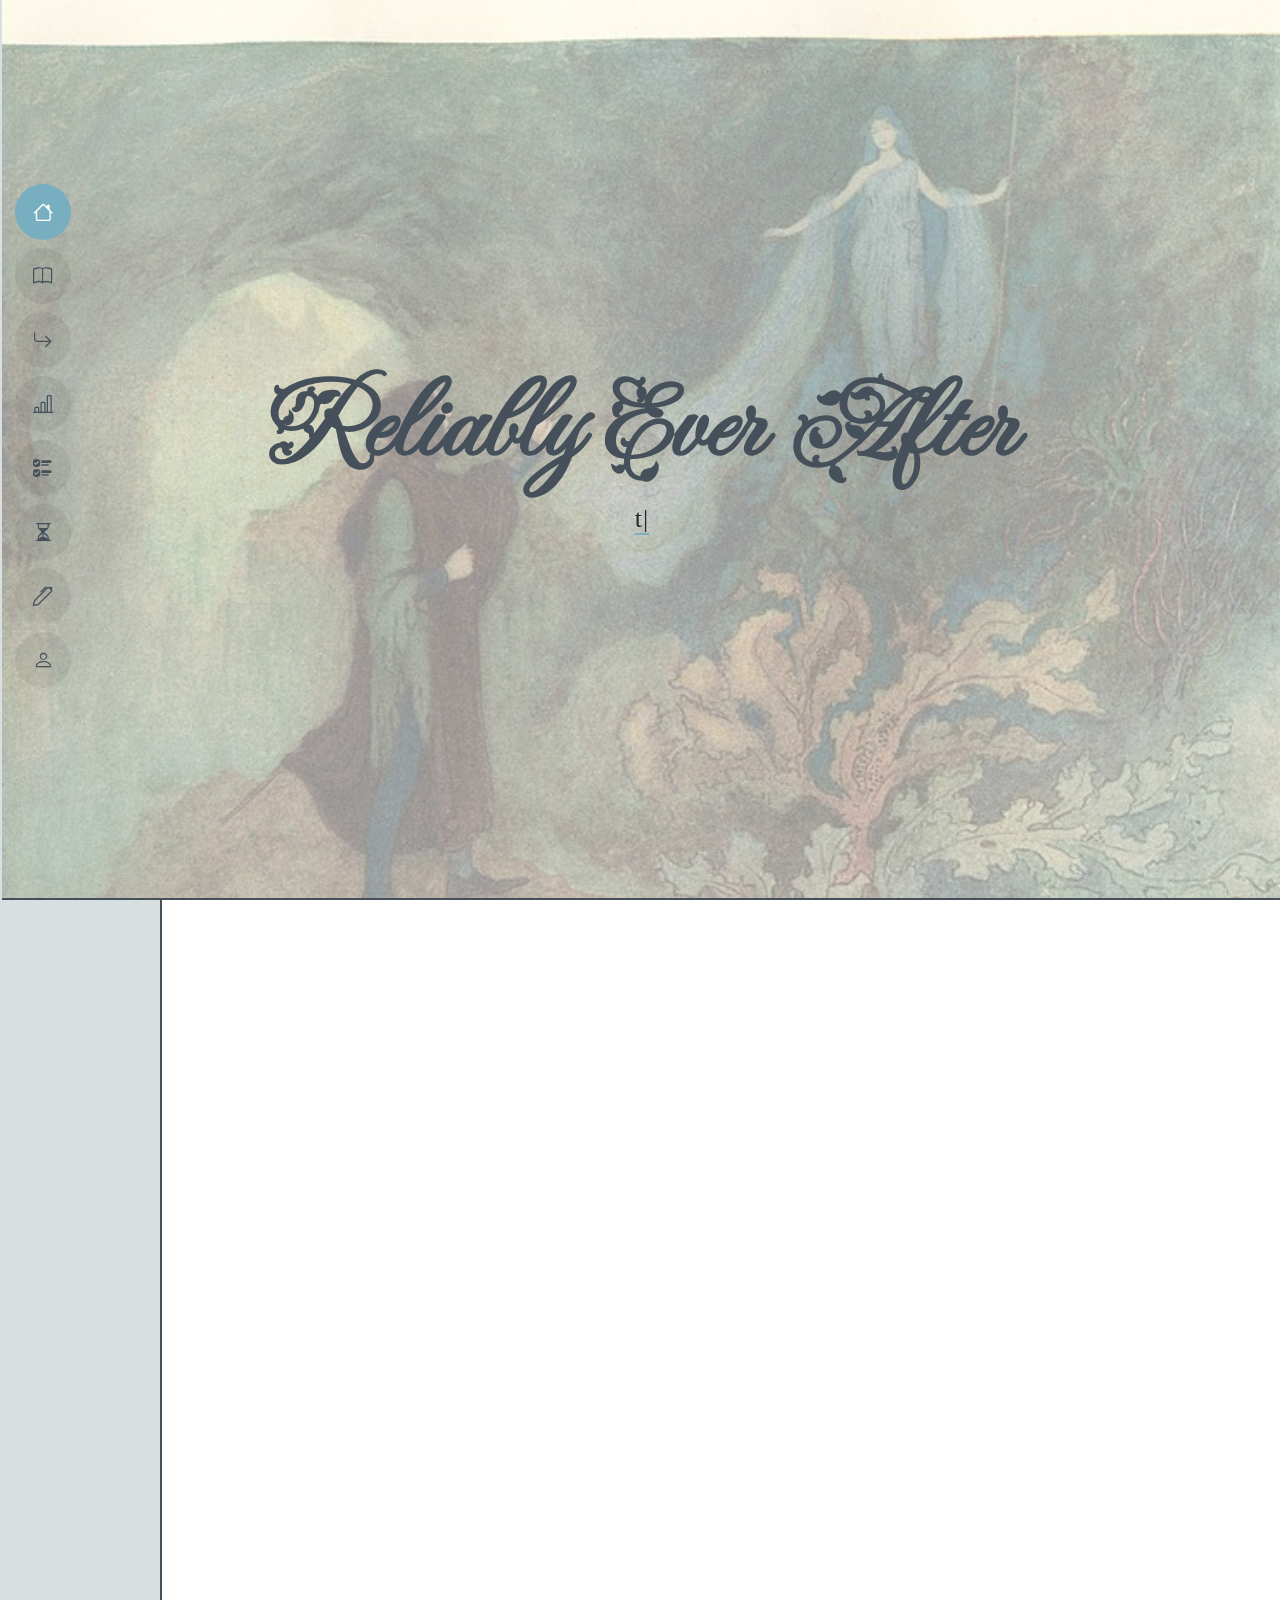
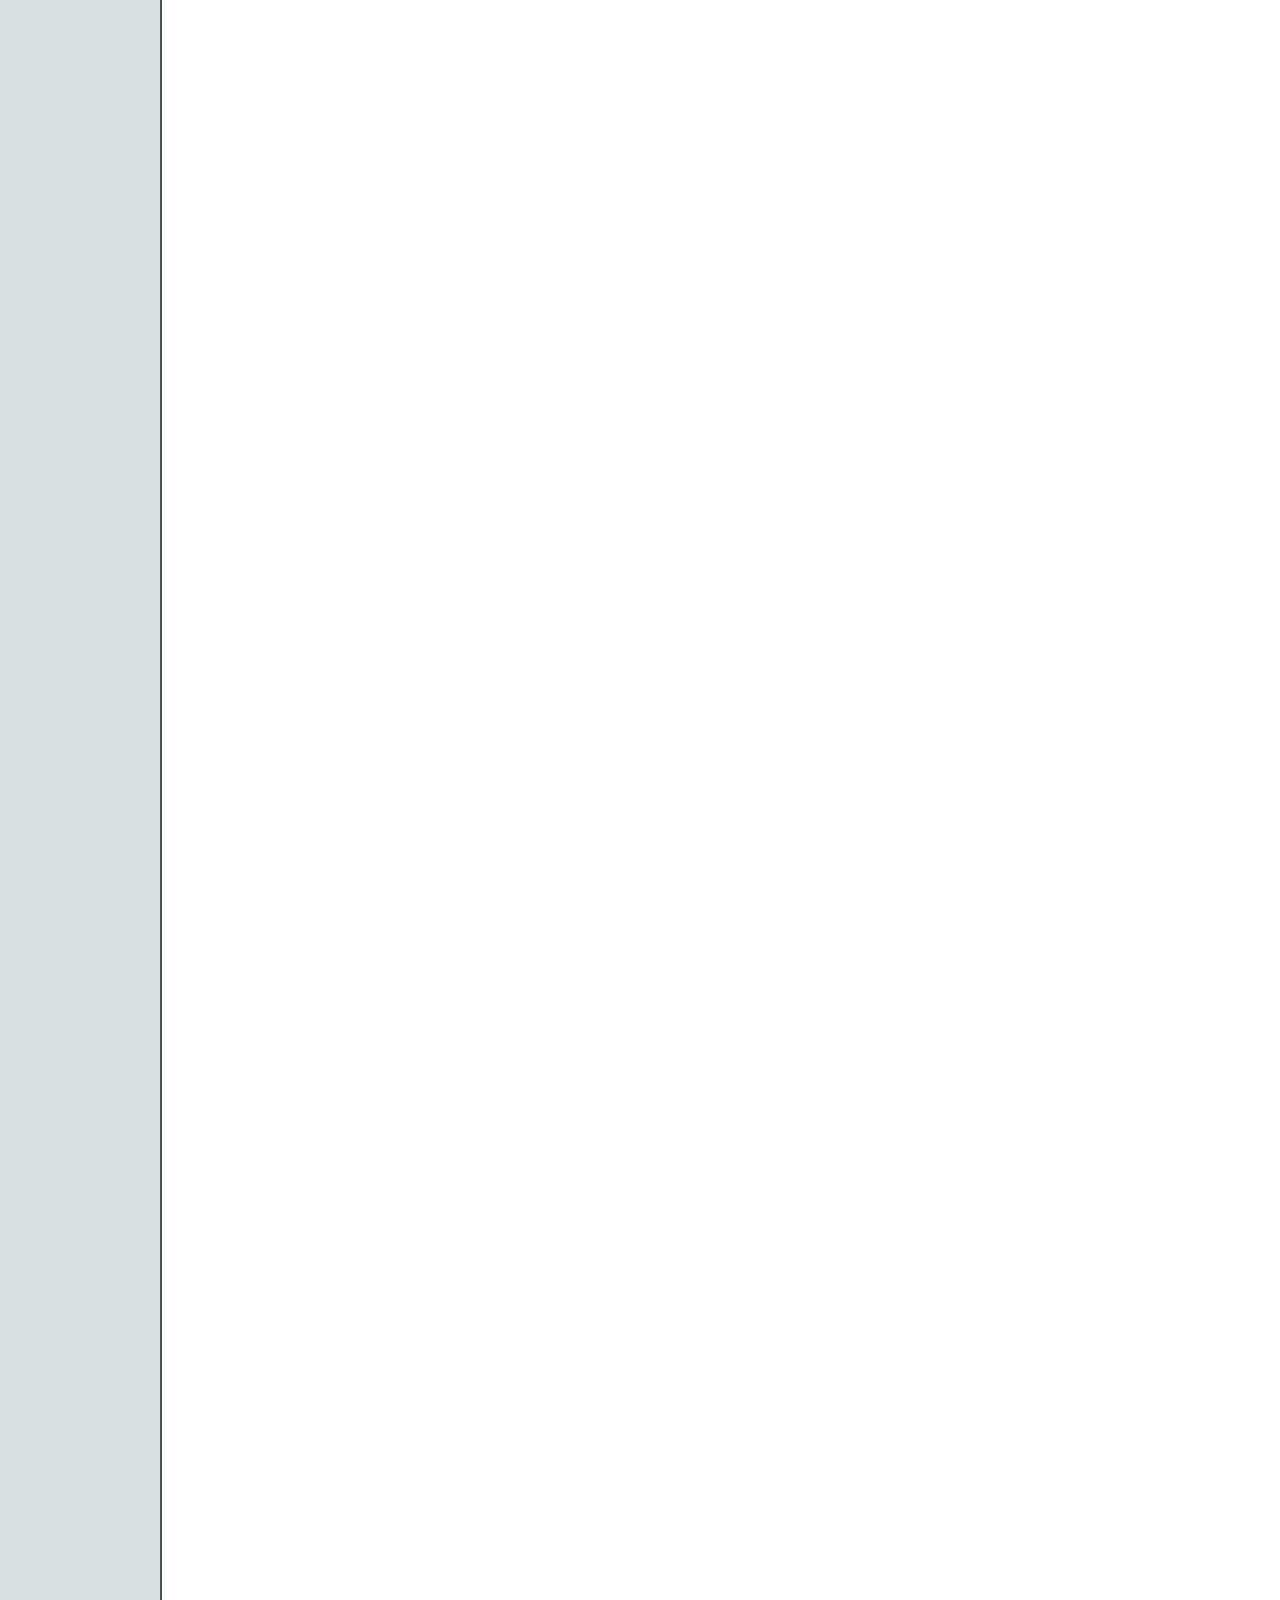
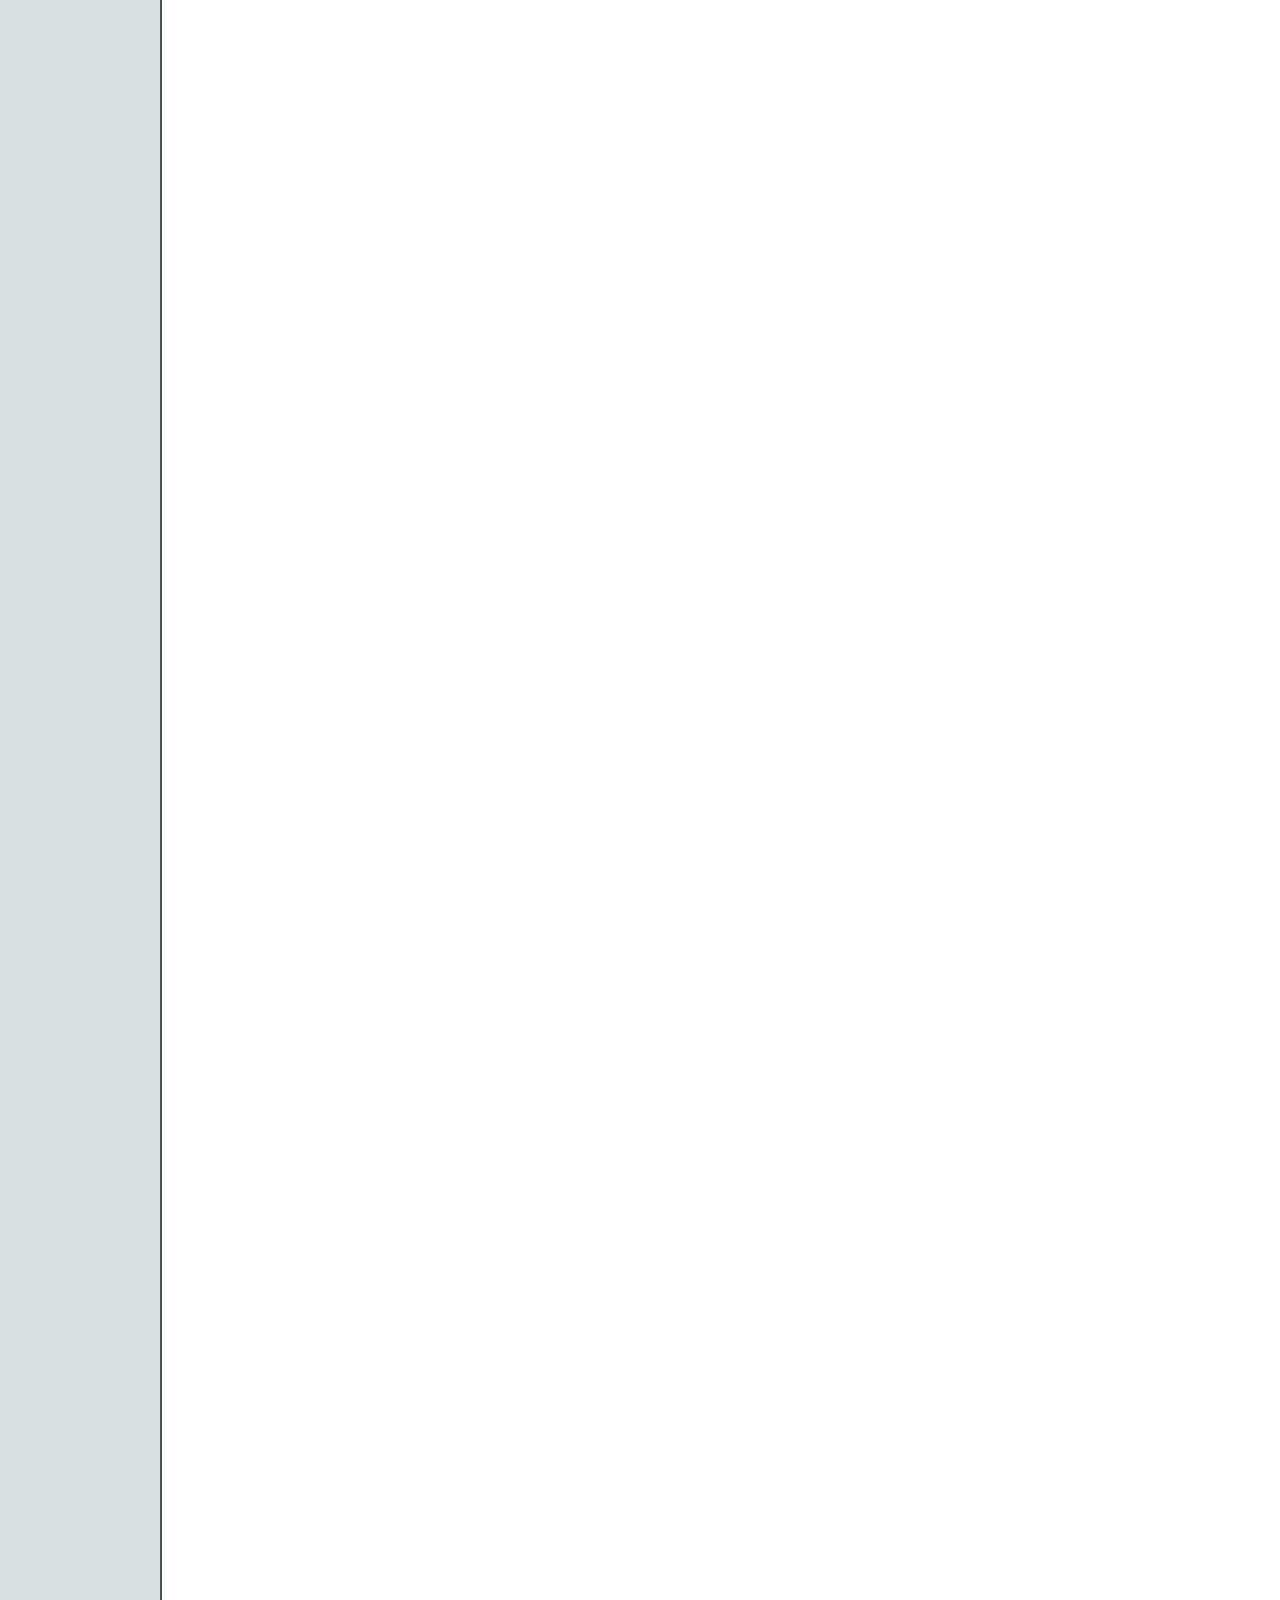
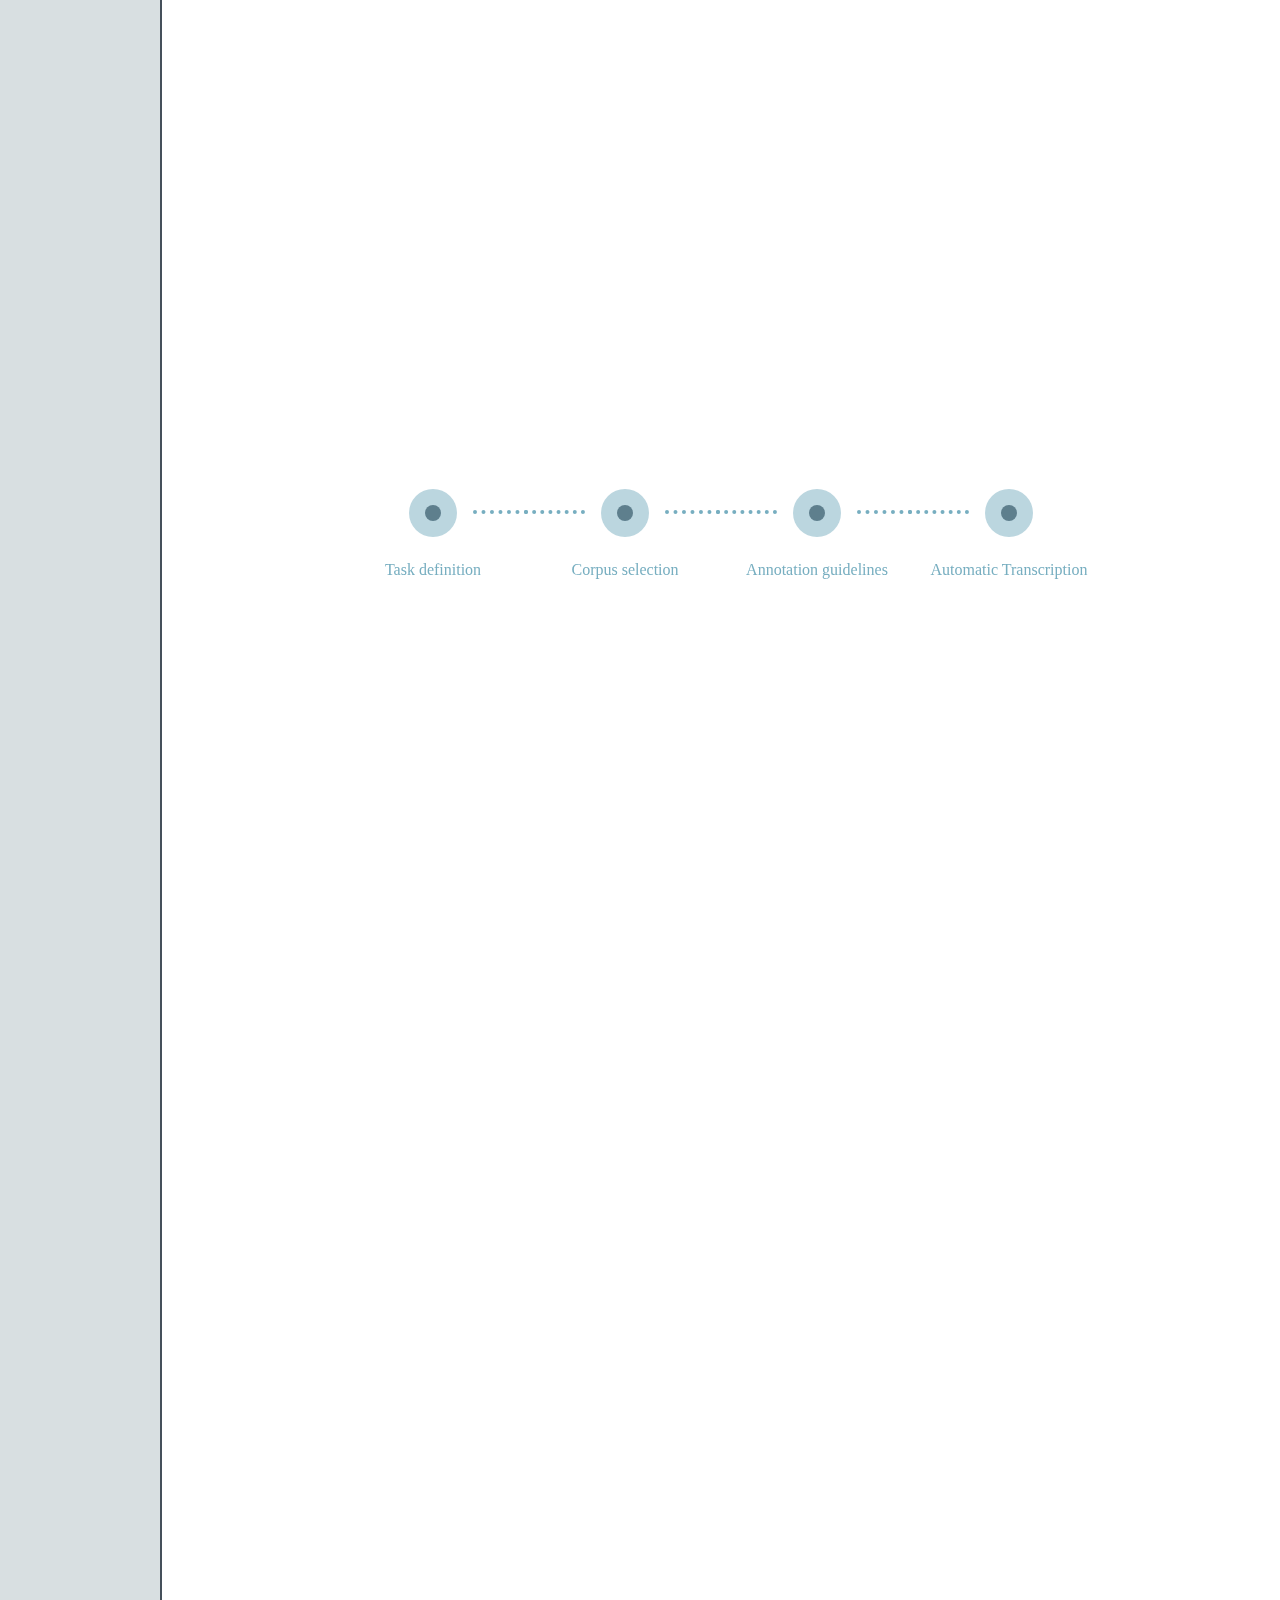
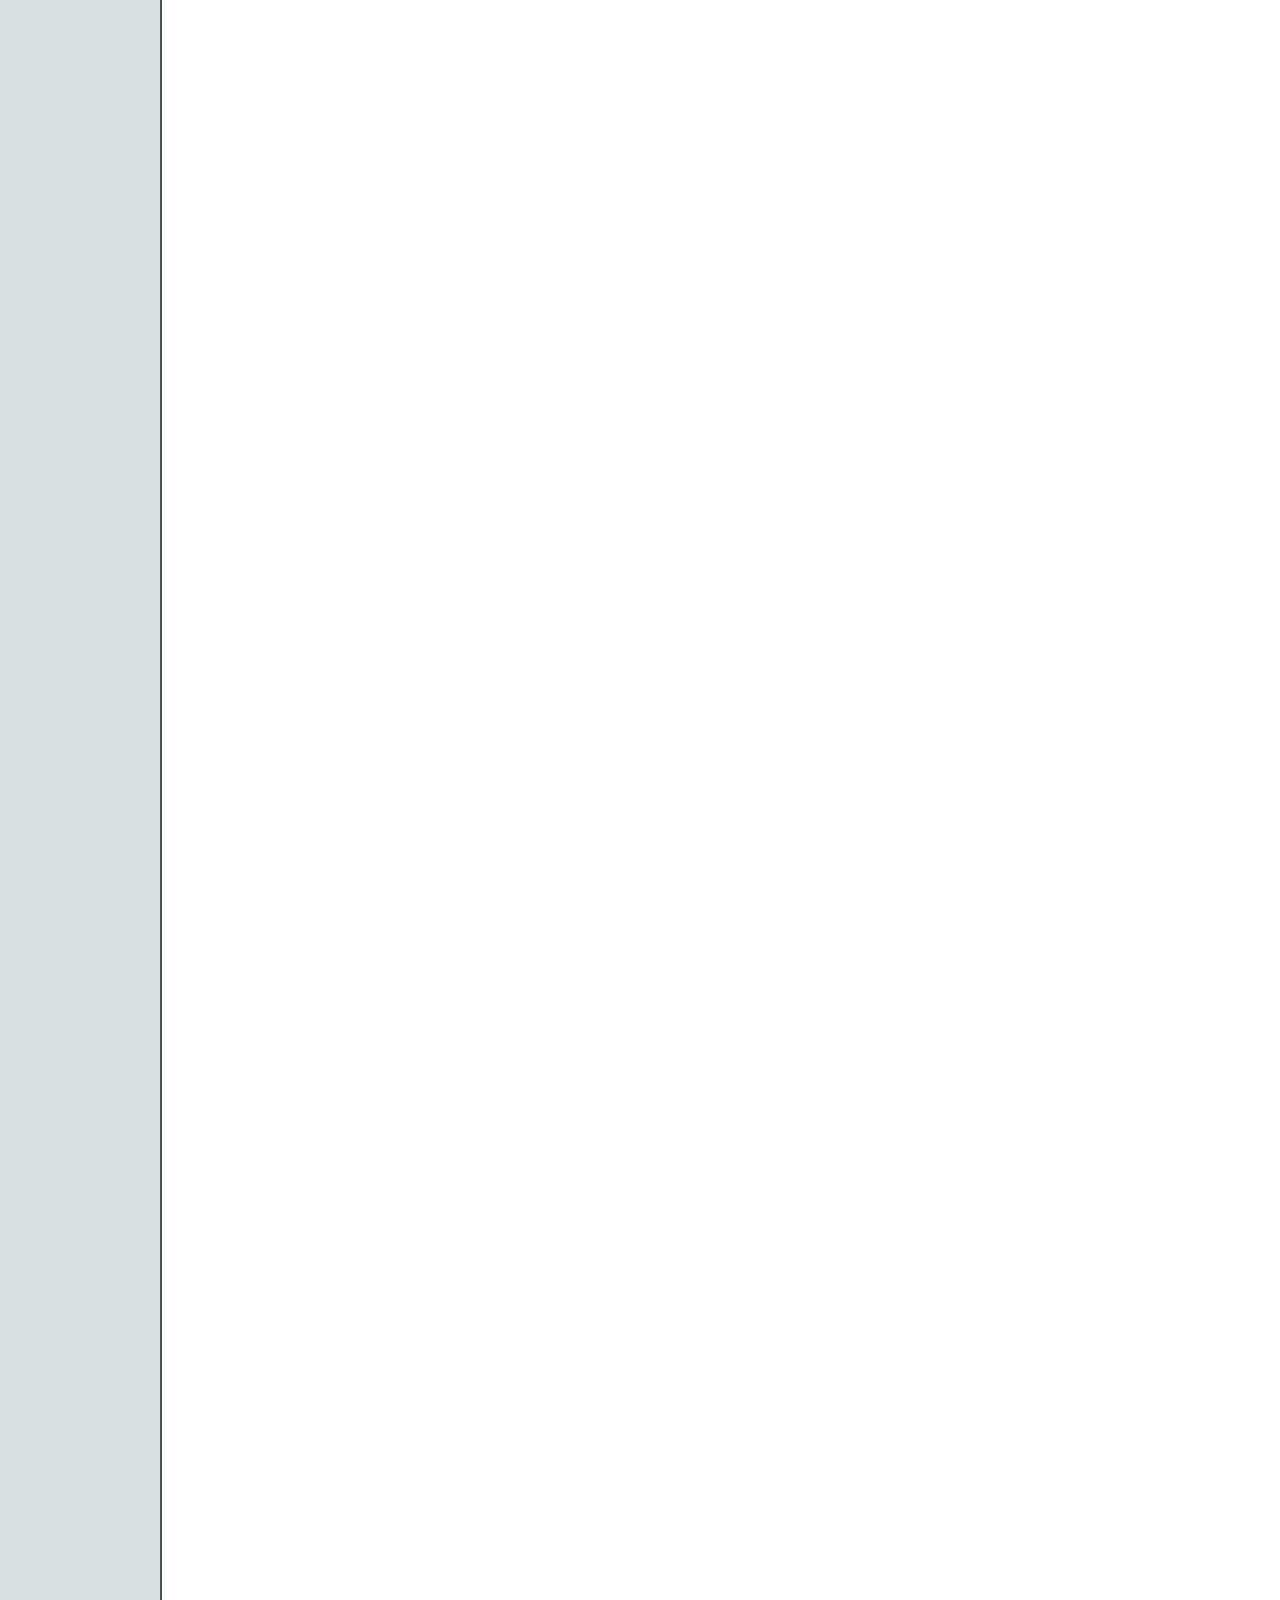
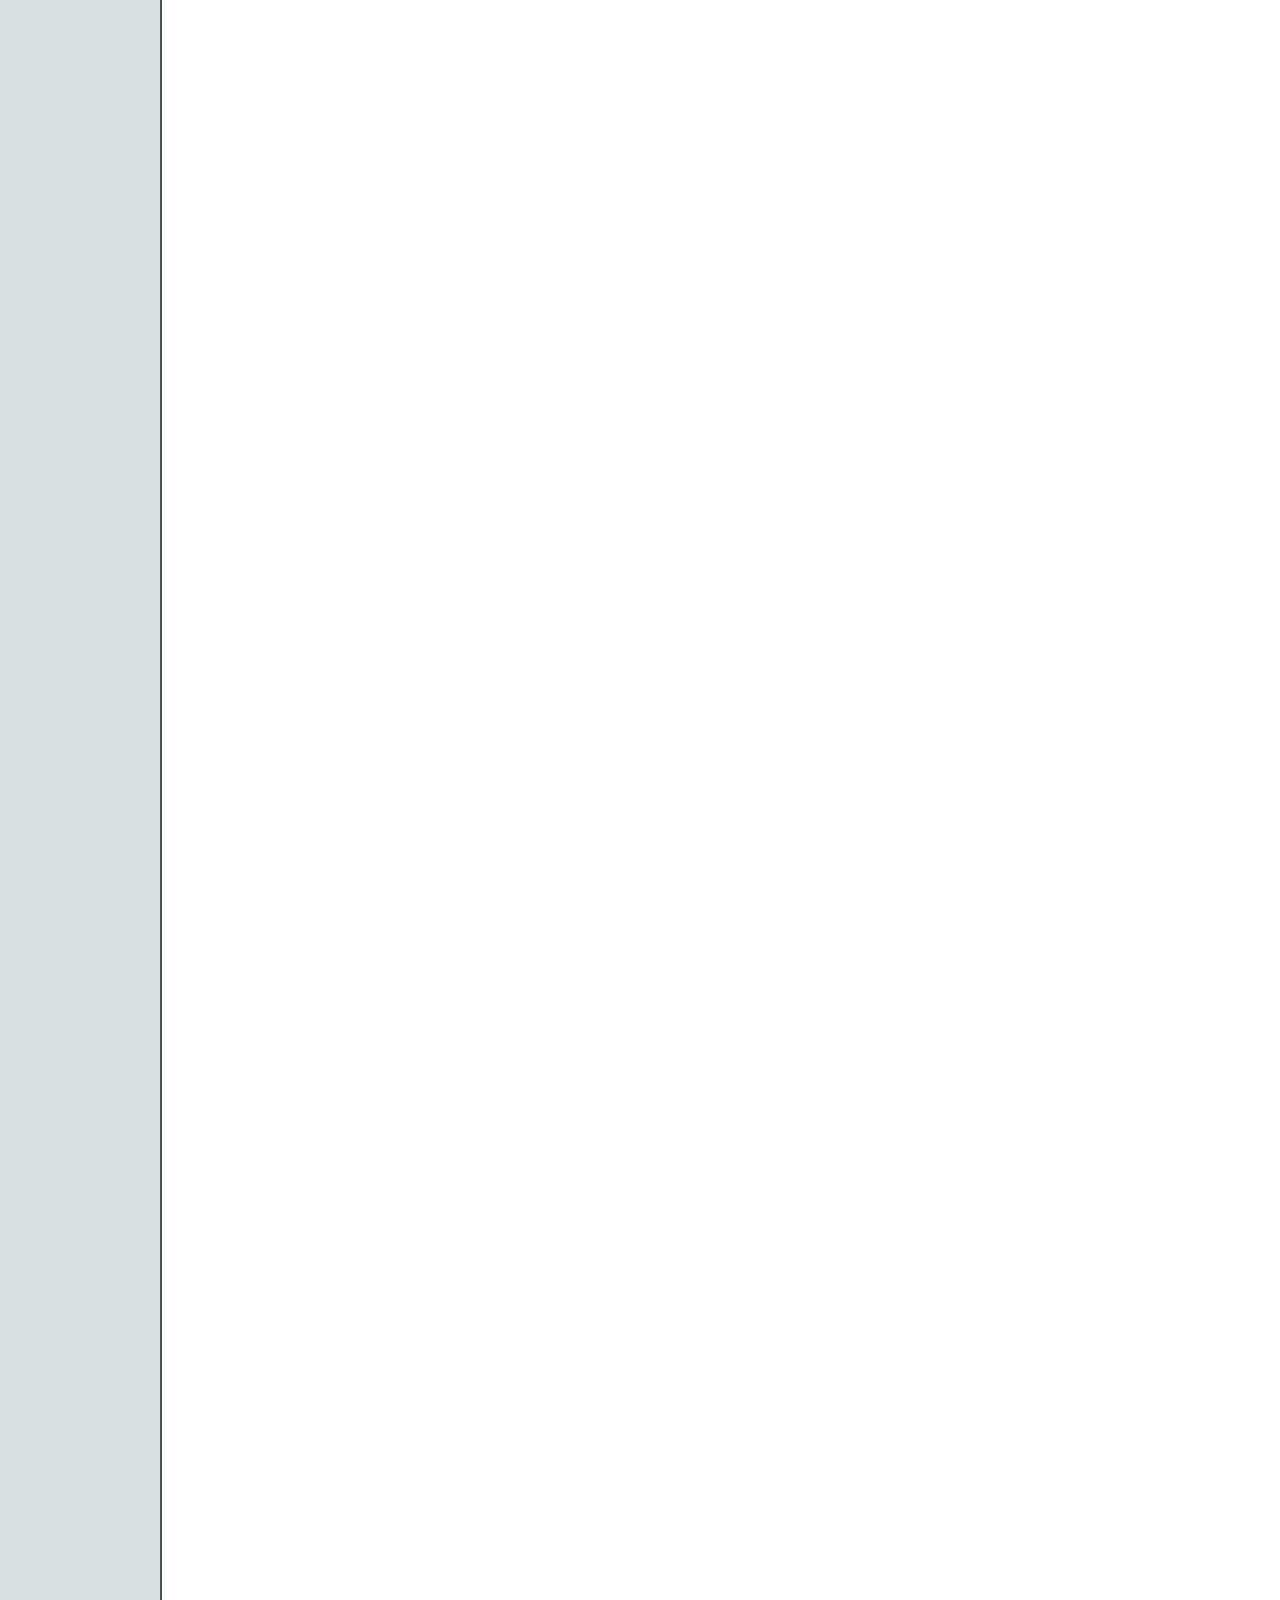
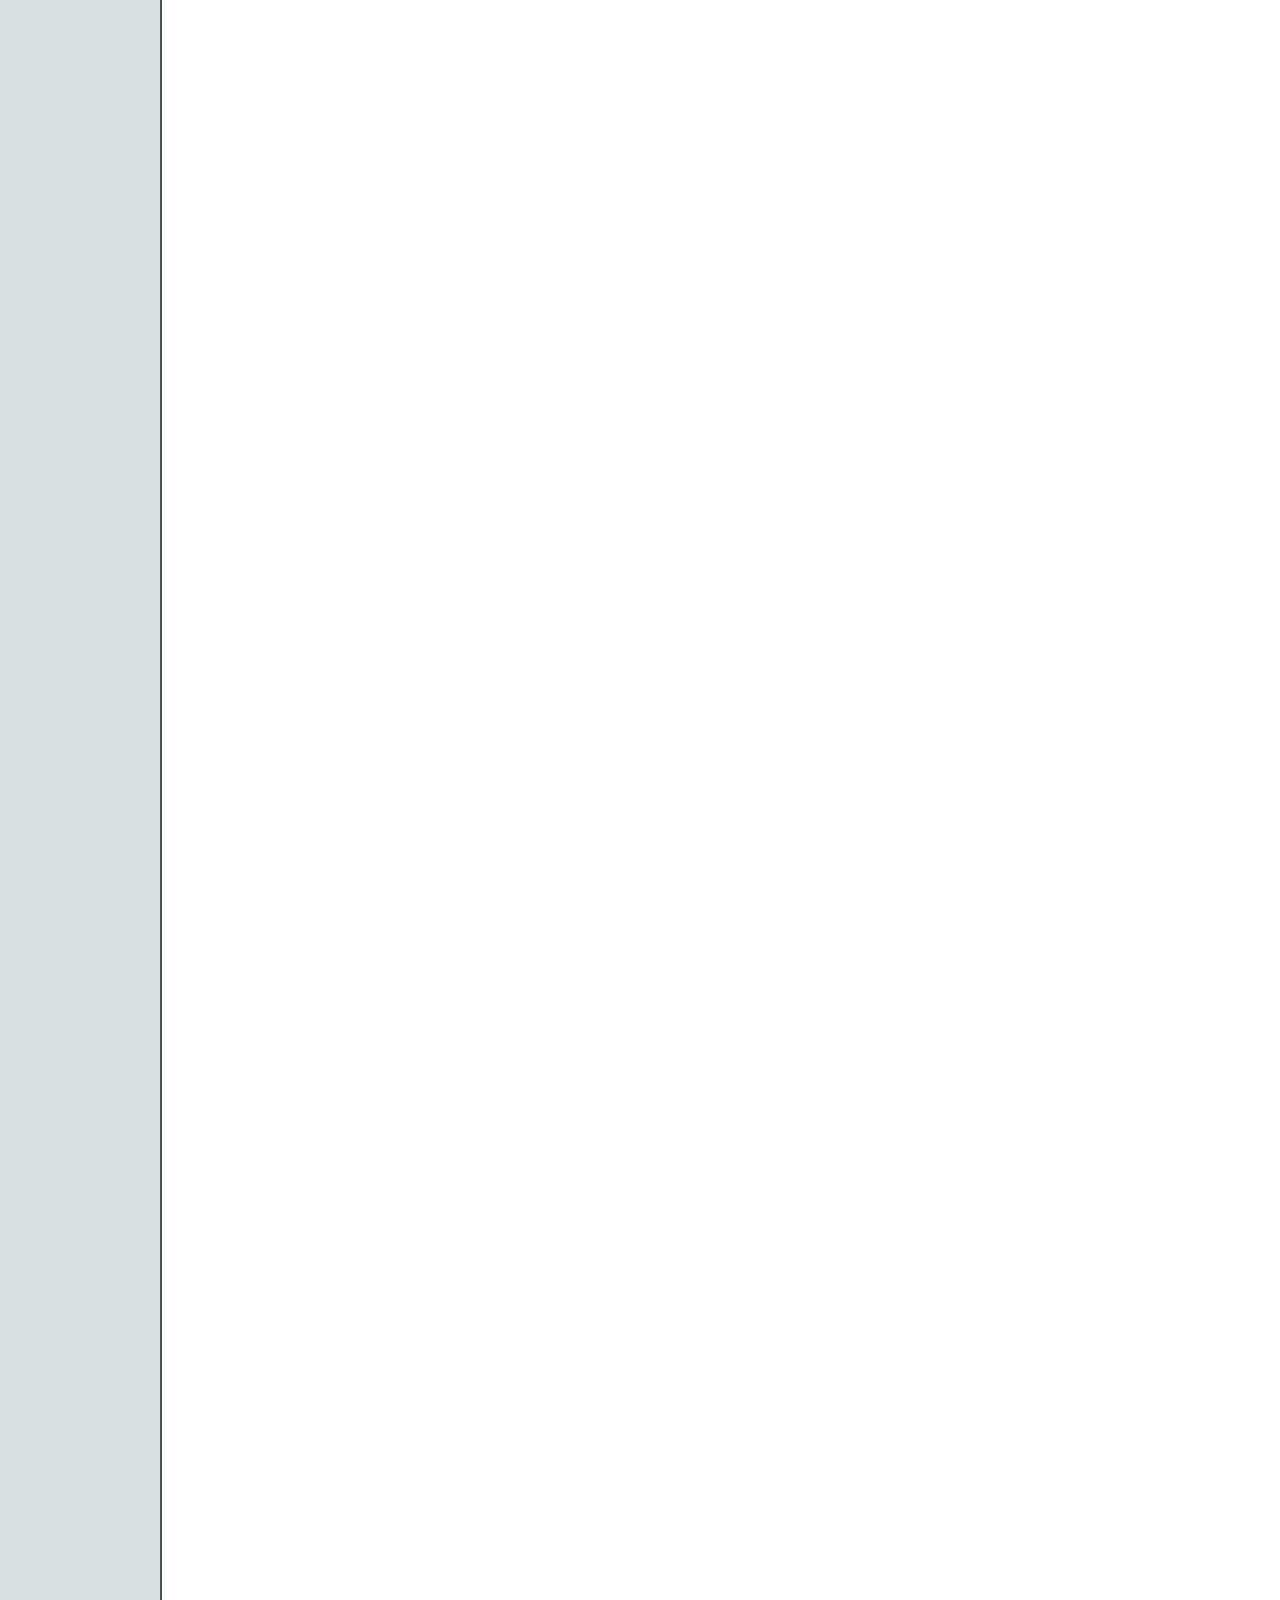
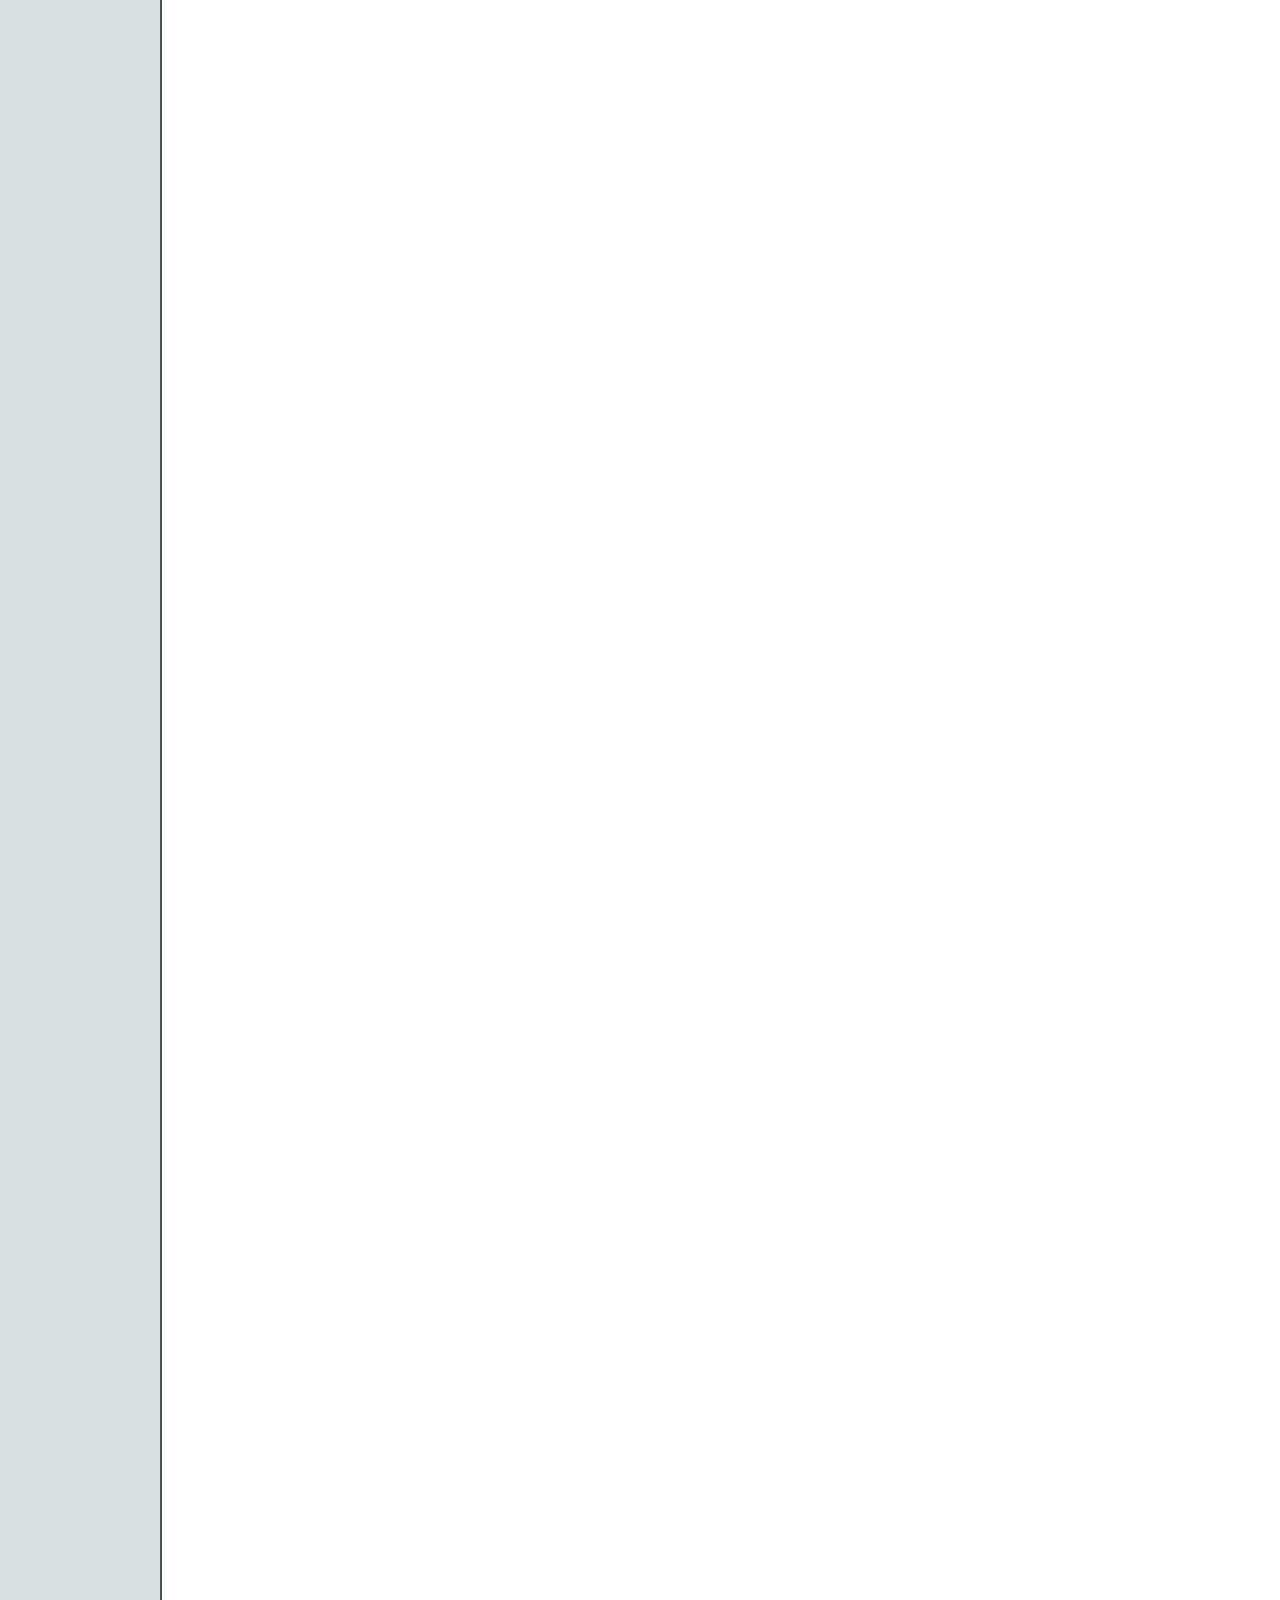
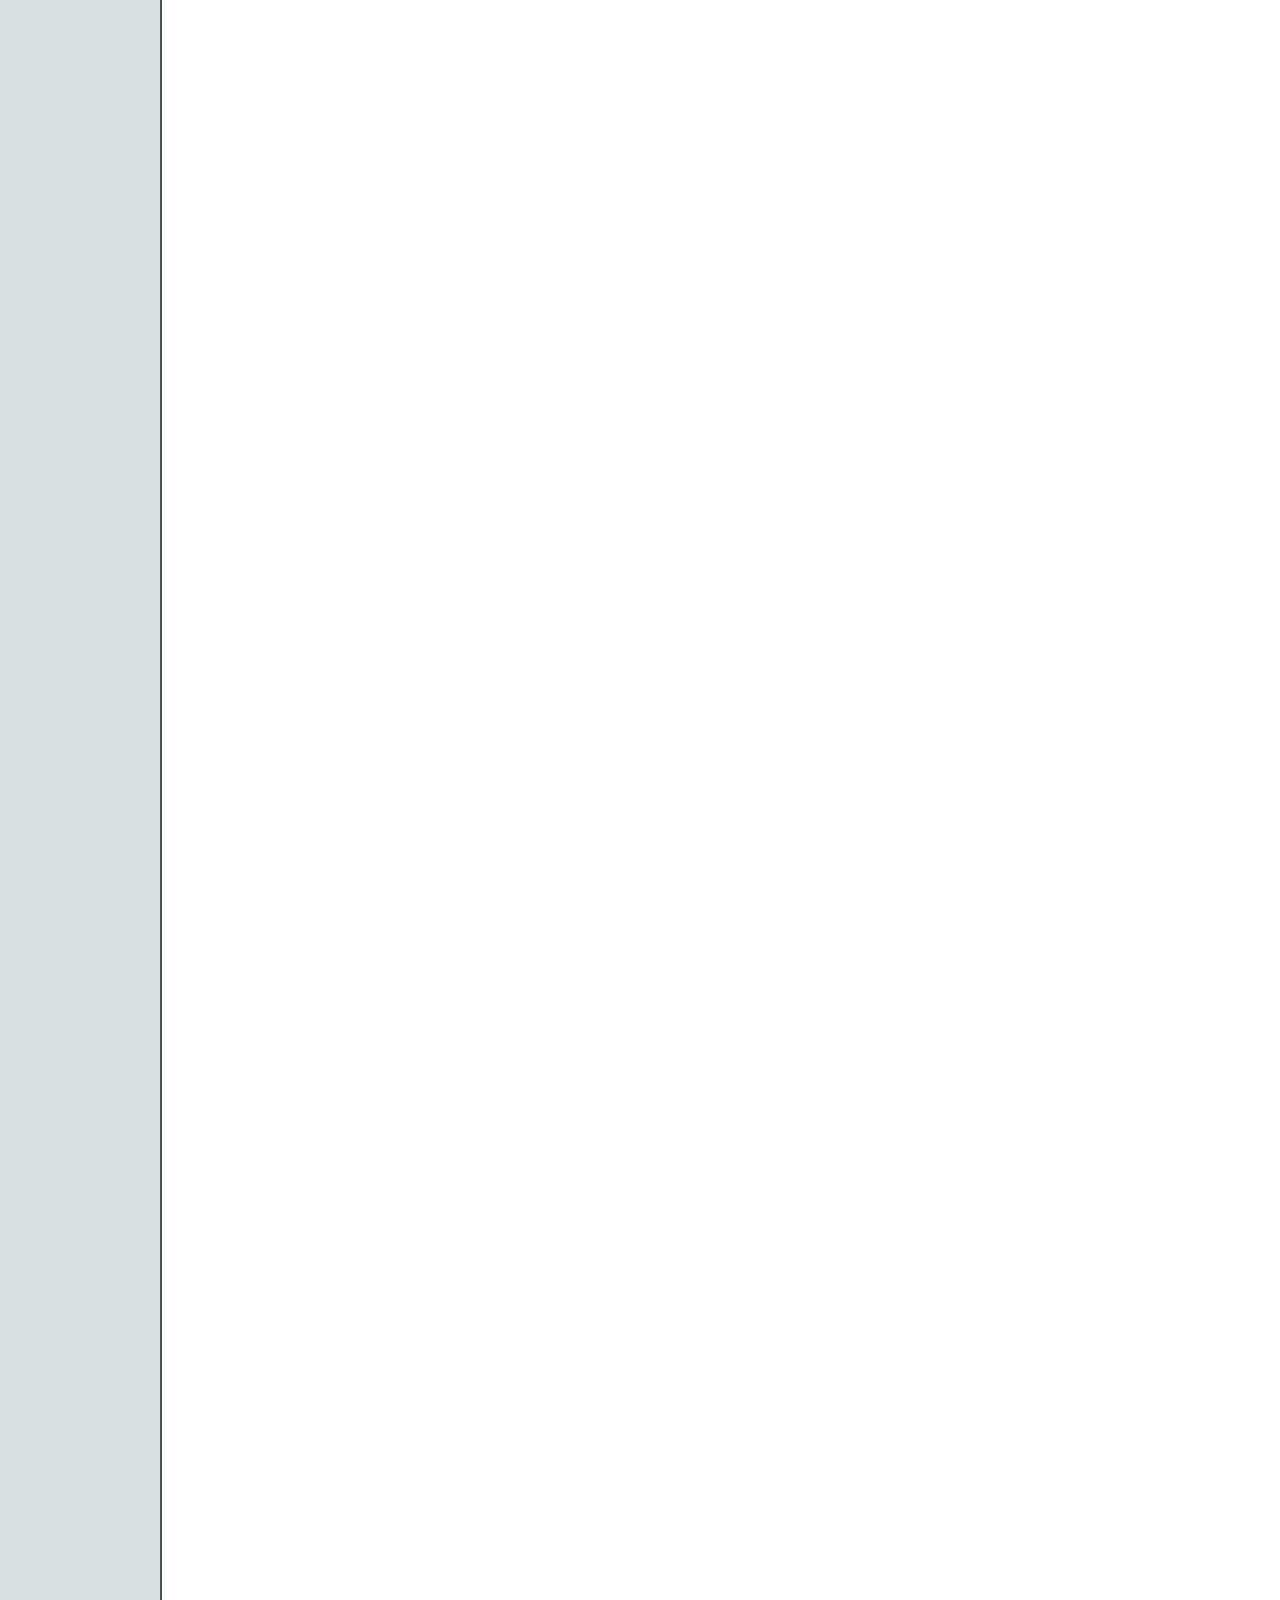
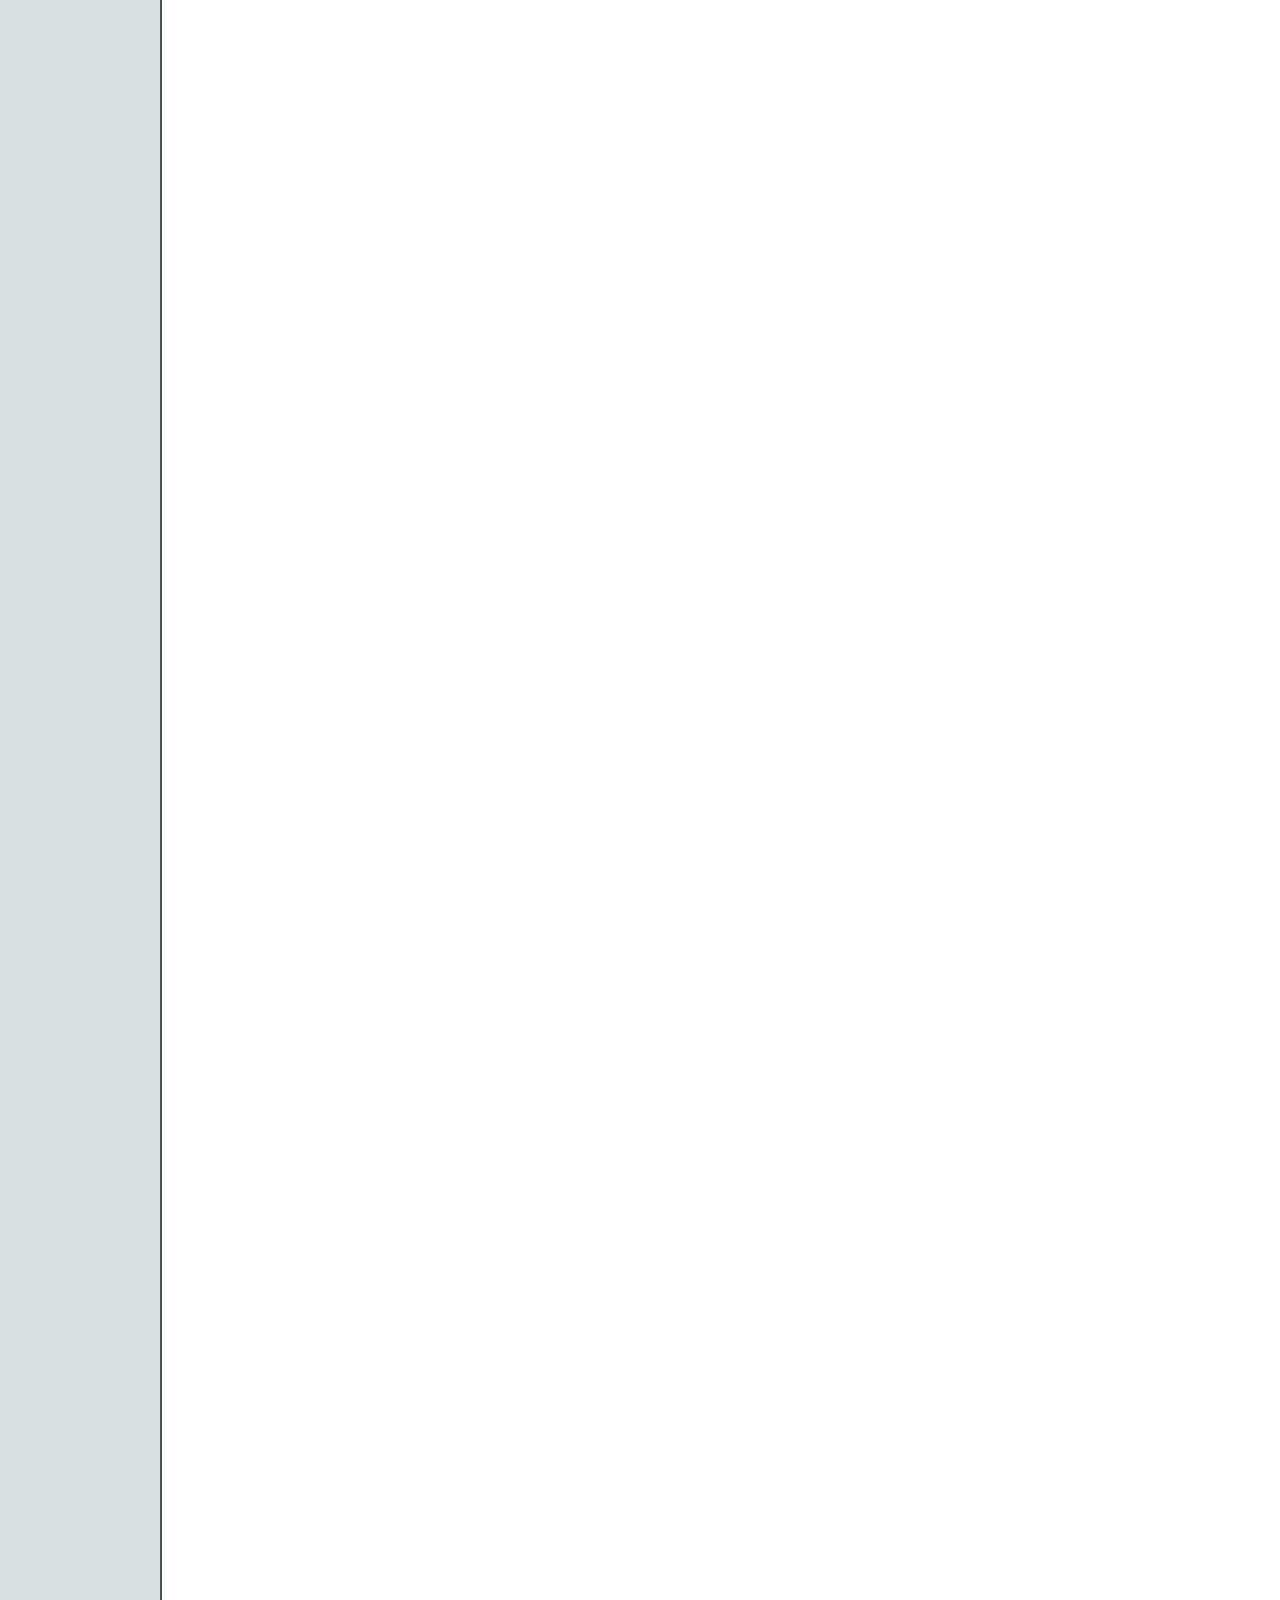
==== commit 470a2149: "evaluation section and conclusions" ====
--- a/index.html
+++ b/index.html
@@ -609,10 +609,10 @@
             <h2><b>Evaluation</b></h2>
             <img src="LCT-REA/assets/img/Cornicetta.jpg" alt="Cornicetta destra" class="cornice">
           </div>
-          <p>Once the Ground Truth text for our corpus was ready, we proceded with the Text Recognition Model training (as a reminder, the number of <b>pages</b> transcribed was <b>23</b>, for a total of <b>6134 words</b>). We decided to train two models on Basile's <i>Lo Cunto de li Cunte</i> edition. The first one, exclusively trained on our Ground Truth transcriptions, performed pretty well, with a CER on the validation set of <b>0.67%</b>. In order to further decrease the character error rate, we fine-tuned our model by selecting the multi-language model <b>Transkribus Print M1</b>, trained on printed texts written in several languages, among which italian. By doing so, the CER on the validation set went down to <b>0.24%</b>. This model, as the best performing one, was then selected for the comparison with ChatGPT.</p>
-          <div class="img-container d-flex justify-content-center py-3"><figure><img src="LCT-REA/assets/img/learning_curve_basile.png" alt="Basile Printed Learning Curve" style="height: 200px;"><figcaption>Learning Curve of Basile Printed</figcaption></figure><figure><img src="LCT-REA/assets/img/learning_curve_basile_base_model.png" alt="Basile Printed fine-tuned Learning Curve" style="height: 200px;"><figcaption>Learning Curve of Basile Printed with base model</figcaption></figure></div>
+          <p>Once the Ground Truth text for our corpus was ready, we proceded with the Text Recognition Model training (as a reminder, the number of <b>pages</b> transcribed was <b>23</b>, for a total of <b>6134 words</b>). We decided to train two models on Basile's <i>Lo Cunto de li Cunte</i> edition. The first one, exclusively trained on our Ground Truth transcriptions, performed pretty well, with a CER on the validation set of <b>0.67%</b>. In order to further decrease the character error rate, we fine-tuned our model by selecting the multi-language model <b>Transkribus Print M1</b>, trained on printed texts written in several languages, among which Italian. By doing so, the CER on the validation set went down to <b>0.24%</b>. This model, as the best performing one, was then selected for the comparison with ChatGPT.</p>
+          <div class="img-container d-flex justify-content-center py-3"><figure><img src="LCT-REA/assets/img/learning_curve_basile.png" alt="Basile Printed Learning Curve" style="height: 200px;"><figcaption><i>Fig. 5.1 </i>Learning Curve of Basile Printed</figcaption></figure><figure><img src="LCT-REA/assets/img/learning_curve_basile_base_model.png" alt="Basile Printed fine-tuned Learning Curve" style="height: 200px;"><figcaption><i>Fig. 5.2 </i>Learning Curve of Basile Printed with base model</figcaption></figure></div>
           <p>The charts show the percentage of error (on the y-axis) for both the training and the validation set over the epochs (x-axis). Transkribus' default paramethers were adopted for the training of both the models: the number of epochs was set to 100 and the early stoppings to 20. As shown in the figures above, the first model stopped the training after 87 epochs, since there was no further improvement on the CER, while the second one stopped after 96 epochs. </p>
-          <p>The fine-tuned model was then used to automatically transcribe our test set, for which we chose a selection of pages from a fourth tale included in <i>Lo Cunto de li Cunte</i>, namely <i>La vecchia scoperta</i>. The same pages were then fed to ChatGPT and both the results of our custom model text recognition and the automatic transcription obtained with GPT were compared with our Ground Truth transcription for the test set.<br> The following sections present a detailed discussion of the results.</p>
+          <p>The fine-tuned model was then used to automatically transcribe our test set, for which we chose a selection of pages from a fourth tale included in <i>Lo Cunto de li Cunte</i>, namely <i>La vecchia scoperta</i>. The same pages were then fed to ChatGPT and both the results of our custom model text recognition and the automatic transcription obtained with GPT were compared with our Ground Truth transcription for the test set.<br> The following sections present a detailed discussion of the output transcriptions obtained by the models and the evaluation results.</p>
         </div><!-- End Section Title -->
 
       <!-- Section Title -->
@@ -622,10 +622,10 @@
         <p>Given that, according to <a href="https://help.transkribus.org/character-error-rate-and-learning-curve" target="_blank">Transkribus documentation</a>, a model for printed text with a CER on the validation set between 0.5% and 2% is believed to be very efficient, we can consider both the trained model highly performing. As mentioned above, however, we selected <b>Basile Printed_fine-tuned</b> for automatically transcribing the pages from <i>La vecchia scoperta</i>. Based on the transcription of unseen pages, we can say that:
           <ul>
             <li><b>Overall transcription</b>: the transcription needed few corrections, mainly on those sections of the page there were not part of the validation set - like the <b>headings</b> that introduce each tale - or more complex elements, like <b>drop-caps</b>. Text Recognition Models can be applied with or without a previous layout recognition. In our case, the direct application of the text recognition model caused the recognition and transcription of page numbers and catch-words, so, in order to consistently identify regions, it was necessary to perform a manual segmentation and re-apply the Text Recognition Model on the segmented pages.</li>
-            <figure id="figure-5.1"><img src="LCT-REA/assets/img/basile_vecchia_scoperta_1.png" alt="Vecchia Scoperta Transkribus Transcription-page 117" style="height: 350px;"><figcaption><i>Fig. 5.1</i> The image shows the automatic transcription of the first page from <i>La vecchia scoperta</i> before manual segmentation</figcaption></figure>
+            <figure id="figure-5.1"><img src="LCT-REA/assets/img/basile_vecchia_scoperta_1.png" alt="Vecchia Scoperta Transkribus Transcription-page 117" style="height: 350px;"><figcaption><i>Fig. 5.3</i> The image shows the automatic transcription of the first page from <i>La vecchia scoperta</i> before manual segmentation</figcaption></figure>
             <li><b>S-graphemes normalization</b>: the model correctly identified and transcribed the majority of s-graphemes.</li>
-            <figure id="figure-5.1"><img src="LCT-REA/assets/img/basile_vecchia_scoperta_2.png" alt="Vecchia Scoperta Transkribus Transcription-page 117" style="height: 350px;"><figcaption><i>Fig. 5.2</i>The page shows the correct and incorrect transcriptions of s-graphemes performed by our custom model</figcaption></figure>
-            <li><b>Tags for italic text</b>: as shown in <a href="#italic-tag"><i>Fig. 5.1</i></a>, the model wasn't able to tag italic text.</li>
+            <figure id="figure-5.1"><img src="LCT-REA/assets/img/basile_vecchia_scoperta_2.png" alt="Vecchia Scoperta Transkribus Transcription-page 117" style="height: 350px;"><figcaption><i>Fig. 5.4</i>The page shows the correct and incorrect transcriptions of s-graphemes performed by our custom model</figcaption></figure>
+            <li><b>Tags for italic text</b>: as shown in <a href="#italic-tag"><i>Fig. 5.3</i></a>, the model wasn't able to tag italic text.</li>
           </ul>
         </p>
         
@@ -634,12 +634,12 @@
       <div class="section-subtitle justify-content-center" data-aos="fade-up" id="sub">
         <h2>ChatGPT</h2>
         <p>Our next step was to prompt ChatGPT by presenting it the same pages used for testing Transkribus' fine-tuned model. As shown in the following figure, the first transcription provided by GPT took into account <b>page numbers</b> and <b>catch-words</b> and <b>collapsed line breaks</b>.</p>
-        <figure><img src="LCT-REA/assets/img/gpt_2.png" alt="gpt-transcription-2" style="height: 250px;"><figcaption><i>Fig. 5.3</i> ChatGPT's automatic transcription after the first prompt</figcaption></figure>
-        <p>In a following phase we asked ChatGPT to preserve line breaks in the transcription and, in order to obtain a transcription compliant with our annotation guidelines, to ignore page numbers, catch-words and, where needed, running titles.</p>
+        <figure><img src="LCT-REA/assets/img/gpt_2.png" alt="gpt-transcription-2" style="height: 250px;"><figcaption><i>Fig. 5.5</i> ChatGPT's automatic transcription after the first prompt</figcaption></figure>
+        <p>In a following phase we asked ChatGPT to preserve line breaks in the transcription and, in order to obtain an output compliant with our annotation guidelines, to ignore page numbers, catch-words and, where needed, running titles.</p>
         <div class="img-container d-flex">
-          <figure><img src="LCT-REA/assets/img/gpt_3.png" alt="gpt-transcription-3" style="height: 150px;"><figcaption><i>Fig. 5.4</i> Transcription without page numbers, catch-words and with line breaks preserved</figcaption></figure>
-          <figure><img src="LCT-REA/assets/img/gpt_4.png" alt="gpt-transcription-4" style="height: 150px;"><figcaption><i>Fig. 5.5</i> Application of the same criteria to the following page</figcaption></figure>
-          <figure><img src="LCT-REA/assets/img/gpt_5.png" alt="gpt-transcription-5" style="height: 150px;"><figcaption><i>Fig. 5.6</i> Transcription without running titles</figcaption></figure>
+          <figure><img src="LCT-REA/assets/img/gpt_3.png" alt="gpt-transcription-3" style="height: 150px;"><figcaption><i>Fig. 5.6</i> Transcription without page numbers, catch-words and with line breaks preserved</figcaption></figure>
+          <figure><img src="LCT-REA/assets/img/gpt_4.png" alt="gpt-transcription-4" style="height: 150px;"><figcaption><i>Fig. 5.7</i> Application of the same criteria to the following page</figcaption></figure>
+          <figure><img src="LCT-REA/assets/img/gpt_5.png" alt="gpt-transcription-5" style="height: 150px;"><figcaption><i>Fig. 5.8</i> Transcription without running titles</figcaption></figure>
         </div>
         <p>A quick analysis of the transcription provided by ChatGPT shows that, unlike Transkribus' model, there wasn't any difficulty in the transcription of headings, while the most troublesome element, as expected, is represented by the normalization of s-graphemes.</p>
       </div><!-- End Section Title -->
@@ -649,7 +649,7 @@
         <p style="padding-bottom:0.5em;">In order to evaluate the performance of Transkribus' trained model and ChatGPT on our test set, we used the Python library <code>pywer</code> for computing the <b>Word Error Rate (WER)</b> and <b>Character Error Rate (CER)</b> for both the automatic transcriptions by comparing them with our Ground Truth transcription. <!--qualche dettaglio sulle formule-->
           Due to the characteristics of historical printed texts, that can exhibit major differences from page to page, we followed the <a href="https://ocr-d.de/en/spec/ocrd_eval" target="_blank">OCR-D accuracy assessment methodology</a> and provided not only the overall WER and CER scores, but also the scores per page.</p>
           <p><b>Overall scores:</b></p>
-            <table class="table metrics-table">
+            <table class="table table-hover metrics-table">
               <tr>
               <th></th>
               <th>WER</th>
@@ -667,7 +667,7 @@
               </tr>
             </table>
             <p><b>Scores per page:</b></p>
-            <table class="table metrics-table">
+            <table class="table table-hover metrics-table">
               <tr>
               <th>Model</th>
               <th>Page</th>
@@ -711,7 +711,7 @@
                 <td>6.61</td>
               </tr>
             </table>
-            <p>As a complementary tool that could provide us with an overall view of the typologies of errors and the main difficulties faced in the text recognition process, we used Python <code>difflib</code> library for producing an aligned comparison of the reference and prediction texts.</p>
+            <p>As a <b>complementary tool</b>that could provide us with an overall view of the typologies of errors and the main difficulties faced in the text recognition process, we used Python <code>difflib</code> library for producing an aligned comparison of the <b>reference</b> text and <b>ChatGPT prediction</b>.</p>
             <div class="accordion accordion-flush" id="accordionFlushExample" class="section-subtitle">
               <div class="accordion-item">
                 <h2 class="accordion-header">
@@ -835,8 +835,26 @@
               </div>
             </div>
             <div class="section-subtitle">
-            <p>A careful analysis of the outputs allowed us to understand where the errors occurred and, in some cases, what may had caused them. First of all, some of the substitions highlighted in the diff table (like GT: "Roccaforte", P: "Rocoaforte" or GT:"arvolo", P: "arbolo") are due to the quality of the printed material, where often ink stains and other damages made the recognition particularly difficult.<br> For similar reasons, frequent substitutions involve the confusion between lower case "l" and upper case "I", or between "t" and "r", not always easily identifiable. <!--space between apostrophe and following word--> <br>However, some errors could be easily addressed by refining prompts. In particular, we immediately realized that, in the transcription provided by ChatGPT, all severe-stressed "e" characters were transcribed as acute-stressed, and that the apostrophe was not consistently transcribed, but frequently replaced with a right single quotation character. ChatGPT was able to correct almost all the occurrences of the described phenomena. The WER and CER metrics applied on the transcriptions obtained after refining the prompts show the following results:</p>
-            <table class="table metrics-table">
+            <p>A careful analysis of the outputs allowed us to understand where the errors occurred and, in some cases, what may had caused them. First of all, some of the substitions highlighted in the diff table (like GT: "Roccaforte", P: "Rocoaforte" or GT:"arvolo", P: "arbolo") are due to the <b>quality of the printed material</b>, where ink stains and other damages often made the recognition particularly difficult.<br> For similar reasons, frequent substitutions involve the confusion between lower case "l" and upper case "I", or between "t" and "r", not always easily identifiable.<br>The main issue in the output provided by ChatGPT is is represented by the incorrect identification of the "<b>long-s</b>", always transcribed as "f" by the model. Attempts to refine prompts in order to obtain a correct transcription of "long-s" characters were <b>not successfull</b>, as shown in the following scores for page 1 after the request to replace "long-s" characters:</p>
+            <table class="table table-hover metrics-table">
+              <tr>
+                <th></th>
+                <th>WER</th>
+                <th>Increase on WER</th>
+                <th>CER</th>
+                <th>Increase on CER</th>
+                </tr>
+                <tr>
+                <td>Page 1</td>
+                  <td>18.39</td>
+                  <td>+3.14</td>
+                  <td>3.73</td>
+                  <td>+0.63</td>
+                </tr>
+            </table>
+            <p>In some cases, ChatGPT was able to transcribe a round-s, but there were also instances where the model was unable to distinguish between long-s and "f", extending the rendering to the latter and leading to an increase of the error rate with respect to the previous scores on the same page.</p> 
+            <p>However, some errors could be easily addressed by <b>refining prompts</b>. In particular, we realized that, in the transcription provided by ChatGPT, all severe-stressed "e" ("<b>è</b>") characters were transcribed as acute-stressed, and that the <b>apostrophe</b> was not consistently transcribed, but frequently replaced with a <b>right single quotation mark</b>character. ChatGPT was <b>able to correct</b> almost all the occurrences of the described phenomena. The WER and CER metrics applied on the transcriptions obtained after refining the prompts show the following results:</p>
+            <table class="table table-hover metrics-table">
               <tr>
                 <th></th>
                 <th>WER</th>
@@ -873,24 +891,45 @@
                   <td>-0.99</td>
                 </tr>
               </table>
-            <p>Addressing these errors lead to some improvements in the error rates, however, the main issue in the transcription provided by ChatGPT is represented by the incorrect identification of the "long-s", always transcribed as "f" in the output transcription. Attempts to refine prompts in order to obtain a correct transcription of "long-s" characters were only partially successfull, as shown in the following scores for page 1 after the replacement of "long-s" characters:</p>
-            <table class="table metrics-table">
-              <tr>
-                <th></th>
-                <th>WER</th>
-                <th>Decrease on WER</th>
-                <th>CER</th>
-                <th>Decrease on CER</th>
-                </tr>
+              <p>Another factor to consider when evaluating the obtained scores is the <b>insertion of whitespaces</b> between an apostrophe and the following word, which significantly impacts the character error rate and, more importantly, the word error rate, as it can lead to segmentation issues at the word level. To address this problem, the text generated after refining the prompts was <b>cleaned</b> to handle cases of <b>elision</b> in a way consistent with the ground truth transcription. A new performance evaluation on the output resulted in the following scores:</p>
+              <table class="table table-hover metrics-table">
                 <tr>
-                <td>Page 1</td>
-                  <td>14.35</td>
-                  <td>-0.90</td>
-                  <td>2.62</td>
-                  <td>-0.48</td>
-                </tr>
-            </table>
-            <p>In some cases, ChatGPT was able to transcribe a round-s, but there were also instances where the model was unable to distinguish between long-s and "f", extending the rendering to the latter and leading to an increase of the error rate with respect to the previous scores, and to a minor decrease with respect to the first transcription.</p>
+                  <th></th>
+                  <th>WER</th>
+                  <th>Decrease on WER</th>
+                  <th>CER</th>
+                  <th>Decrease on CER</th>
+                  </tr>
+                  <tr>
+                    <td>Overall score</td>
+                    <td>18.74</td>
+                    <td>-6.04</td>
+                    <td>4.26</td>
+                    <td>-1.25</td>
+                  </tr>
+                  <tr>
+                    <td>Page 1</td>
+                    <td>5.83</td>
+                    <td>-9.42</td>
+                    <td>1.43</td>
+                    <td>-1.67</td>
+                  </tr>
+                  <tr>
+                    <td>Page 2</td>
+                    <td>22.99</td>
+                    <td>-5.48</td>
+                    <td>5.10</td>
+                    <td>-1.19</td>
+                  </tr>
+                  <tr>
+                    <td>Page 3</td>
+                    <td>24.82</td>
+                    <td>-3.90</td>
+                    <td>5.62</td>
+                    <td>-0.99</td>
+                  </tr>
+              </table>
+            <p>Addressing these errors lead to some improvements in the error rates, especially if we consider the Word Error Rate, with an overall score which decreased by 6.04% and even more for the first page of transcription.
       </div><!-- End Section Title -->
 
   </section><!-- /Services Section -->
@@ -906,8 +945,92 @@
           <img src="LCT-REA/assets/img/Cornicetta.jpg" alt="Cornicetta destra" class="cornice">
         </div>
         <p>After evaluating the performance of both models on the raw test set, we found that ChatGPT's transcription accuracy is noticeably lower than that of the model we developed. However, our analysis of ChatGPT's output revealed that some errors could be addressed by refining the prompts, manually correcting individual characters, or simply cleaning up the text. Given the time-intensive nature of training Transkribus models, ChatGPT's rapid transcription can provide a solid foundation for semi-automated corrections. <br>
-          Ultimately, the decision of which model to use for transcription depends on the specific material, the user's expertise and requirements, as well as the available resources, including time constraints. <br>
-          For accurate transcriptions of historical printed texts, leveraging a pre-trained public Transkribus model can be a practical option, allowing users to save time without the need to train a customized model. In this context, considering the language and era of the text, the Transkribus Print M1 model emerges as a strong alternative. On our test set, this model's performance ranks between that of our fine-tuned Basile Printed model and ChatGPT, making it a viable choice for achieving quality automated transcriptions.</p>
+          Ultimately, the decision of which model to use for transcription depends on the specific <b>material</b>, the <b>user's expertise and requirements</b>, as well as the available <b>resources</b>, including time constraints. <br>
+          For <b>accurate</b> transcriptions of <b>historical printed texts</b>, leveraging a <b>pre-trained public Transkribus model</b> can be a practical option, allowing users to save time without the need to train a customized model. In this context, considering the language and time period of the text, the <b>Transkribus Print M1</b> model emerges as a strong alternative. On our test set, this model's <b>performance</b> ranks between that of our fine-tuned <b>Basile Printed model</b> and <b>ChatGPT</b>, making it a viable choice for achieving quality automated transcriptions.<br> A summary of the WER and CER scores for each model is presented in the following tables:</p>
+          <p style="padding-top: 1.5em;"><b>Overall scores:</b></p>
+          <table class="table table-hover metrics-table">
+            <tr>
+              <th></th>
+              <th>Basile Printed-fine_tuned</th>
+              <th>Transkribus Print M1</th>
+              <th>ChatGPT</th>
+            </tr>
+            <tr>
+              <td>WER</td>
+              <td>2.44</td>
+              <td>11.55</td>
+              <td>18.74</td>
+            </tr>
+            <tr>
+              <td>CER</td>
+              <td>0.51</td>
+              <td>1.92</td>
+              <td>4.26</td>
+            </tr>
+          </table>
+          <p><b>Scores per page:</b></p>
+          <table class="table table-hover metrics-table">
+            <tr>
+              <th>Model</th>
+              <th>Page</th>
+              <th>WER</th>
+              <th>CER</th>
+              </tr>
+              <tr>
+                <td>Basile Printed_fine-tuned</td>
+                <td>1</td>
+                <td>7.17</td>
+                <td>1.59</td>
+              </tr>
+              <tr>
+                <td>Transkribus Print M1</td>
+                <td>1</td>
+                <td>17.04</td>
+                <td>3.02</td>
+              </tr>
+              <tr>
+                <td>ChatGPT</td>
+                <td>1</td>
+                <td>15.25</td>
+                <td>3.10</td>
+              </tr>
+              <tr>
+                <td>Basile Printed_fine-tuned</td>
+                <td>2</td>
+                <td>0.73</td>
+                <td>0.12</td>
+              </tr>
+              <tr>
+                <td>Transkribus Print M1</td>
+                <td>2</td>
+                <td>8.76</td>
+                <td>1.43</td>
+              </tr>
+              <tr>
+                <td>ChatGPT</td>
+                <td>2</td>
+                <td>28.47</td>
+                <td>6.29</td>
+              </tr>
+              <tr>
+                <td>Basile Printed_fine-tuned</td>
+                <td>3</td>
+                <td>0.35</td>
+                <td>0.06</td>
+              </tr>
+              <tr>
+                <td>Transkribus Print M1</td>
+                <td>3</td>
+                <td>9.93</td>
+                <td>1.54</td>
+              </tr>
+              <tr>
+                <td>ChatGPT</td>
+                <td>3</td>
+                <td>28.72</td>
+                <td>6.61</td>
+              </tr>
+          </table>
       </div><!-- End Section Title -->
     </section><!-- /End Conclusion-->
 
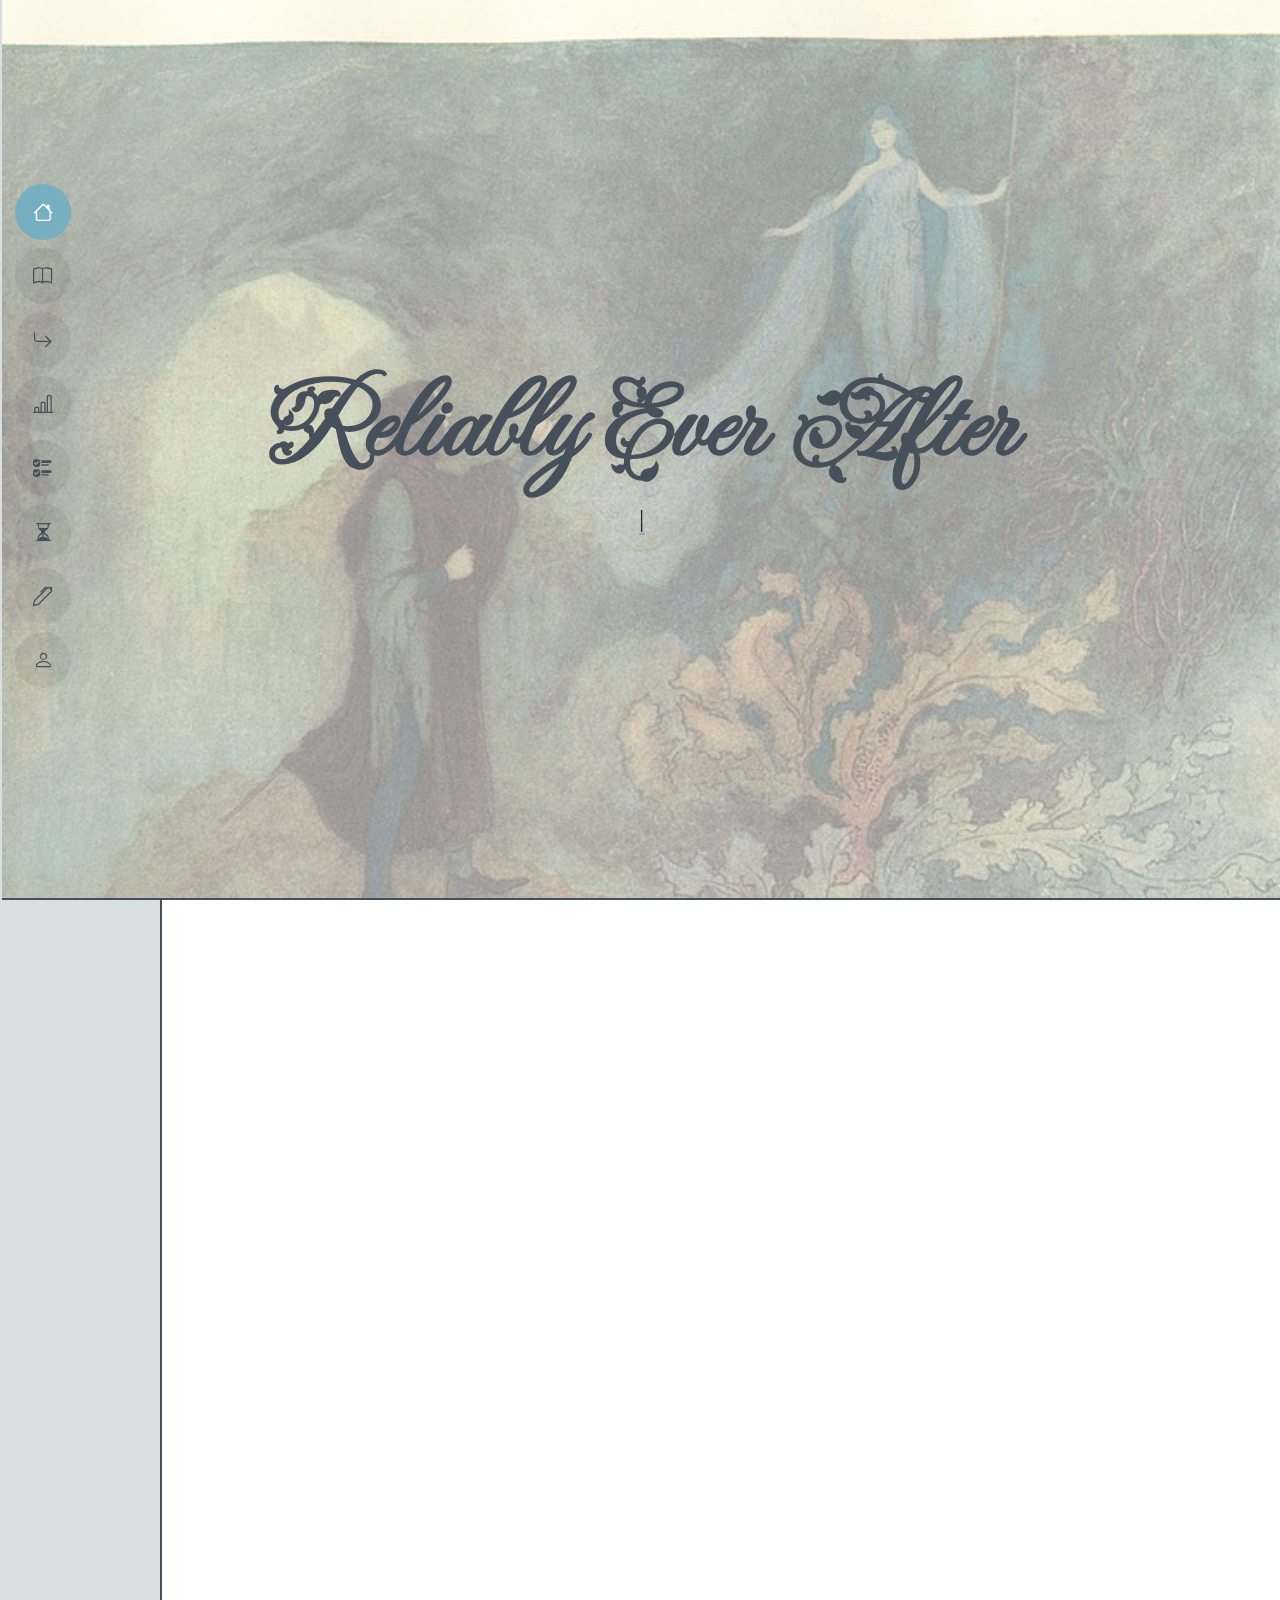
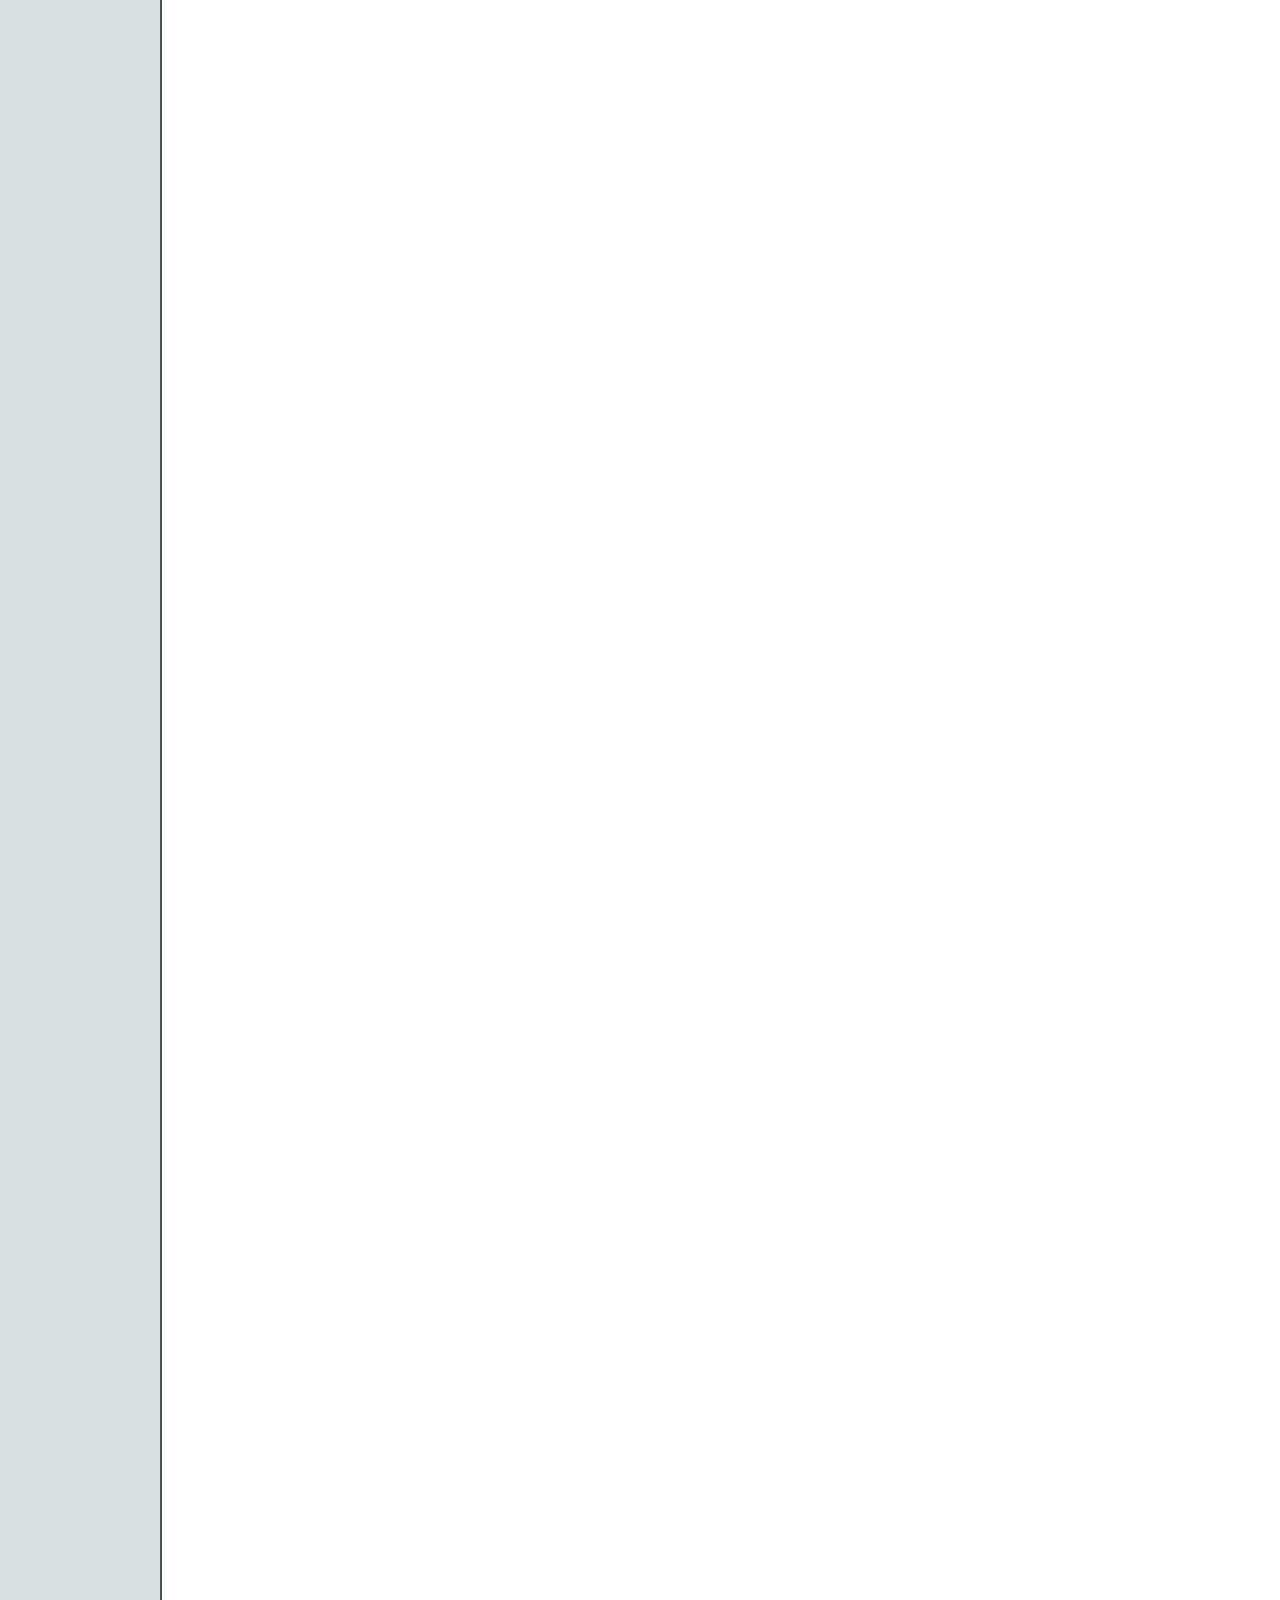
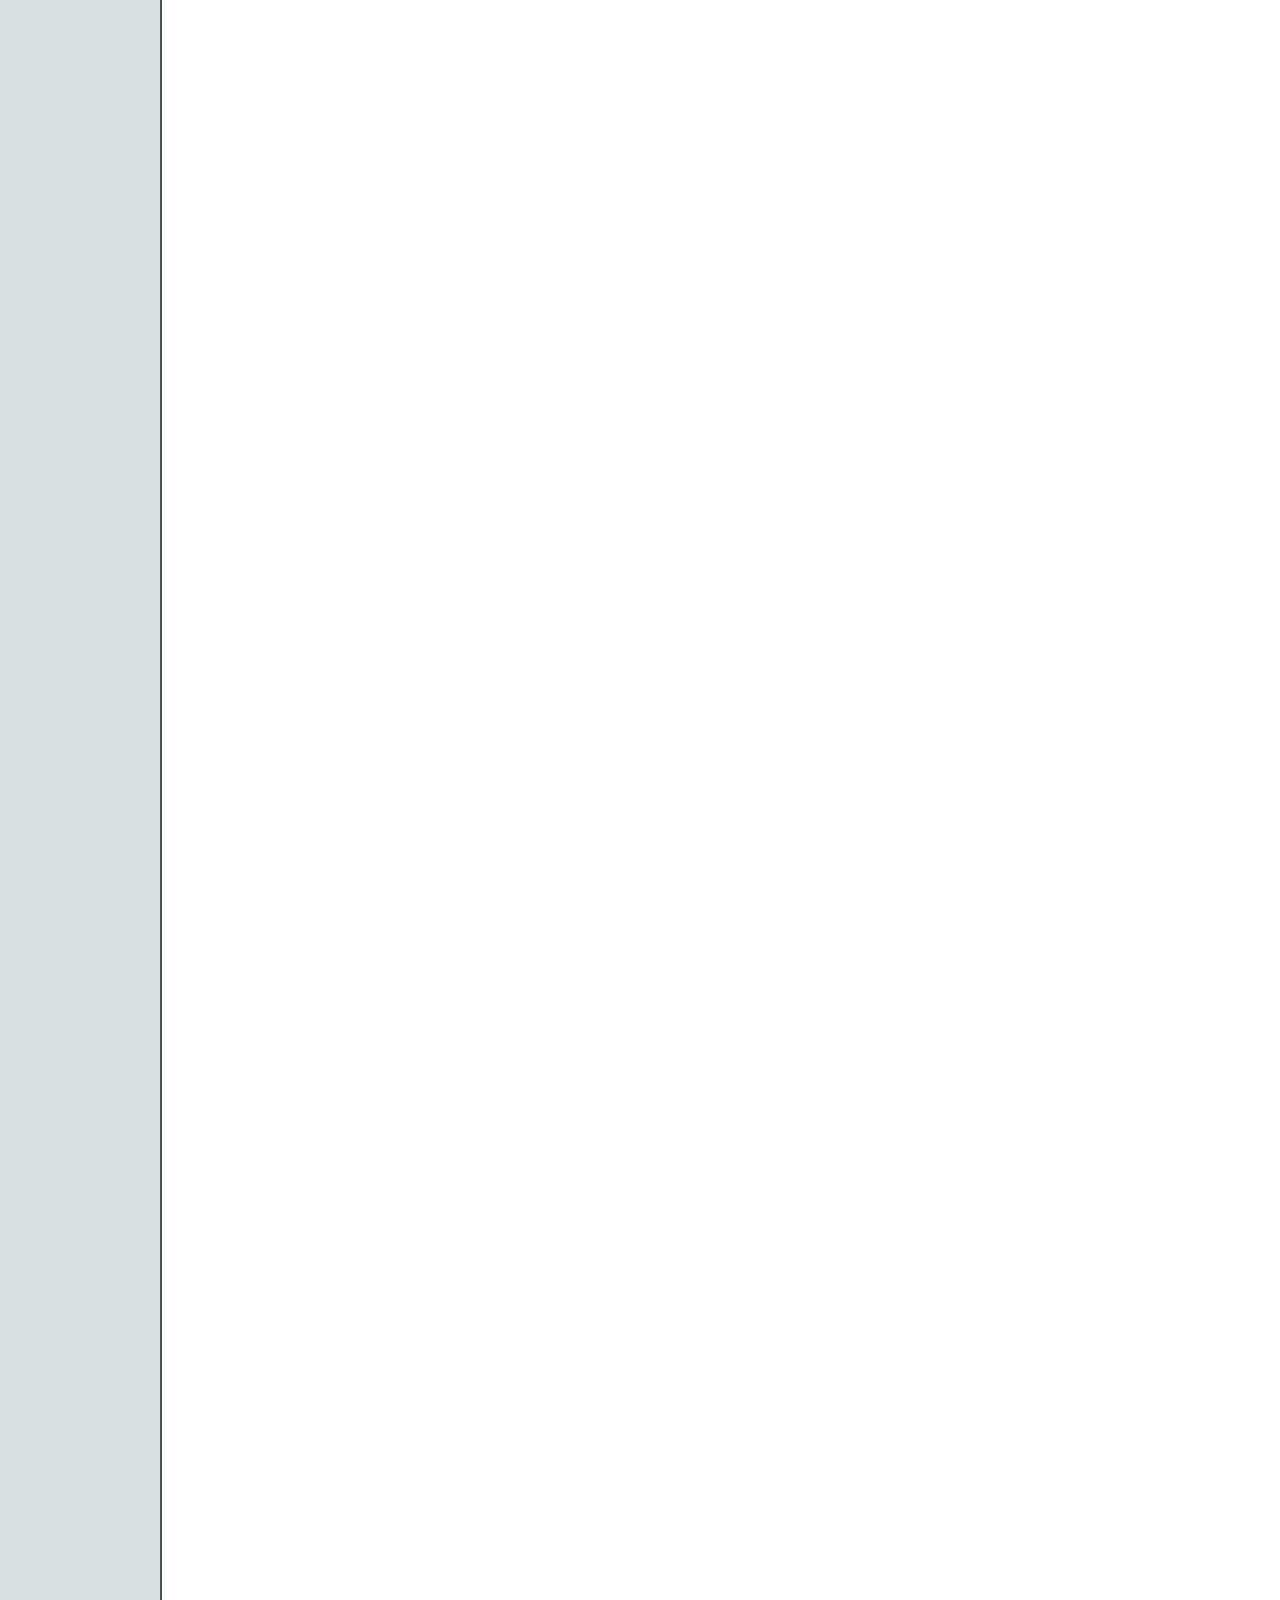
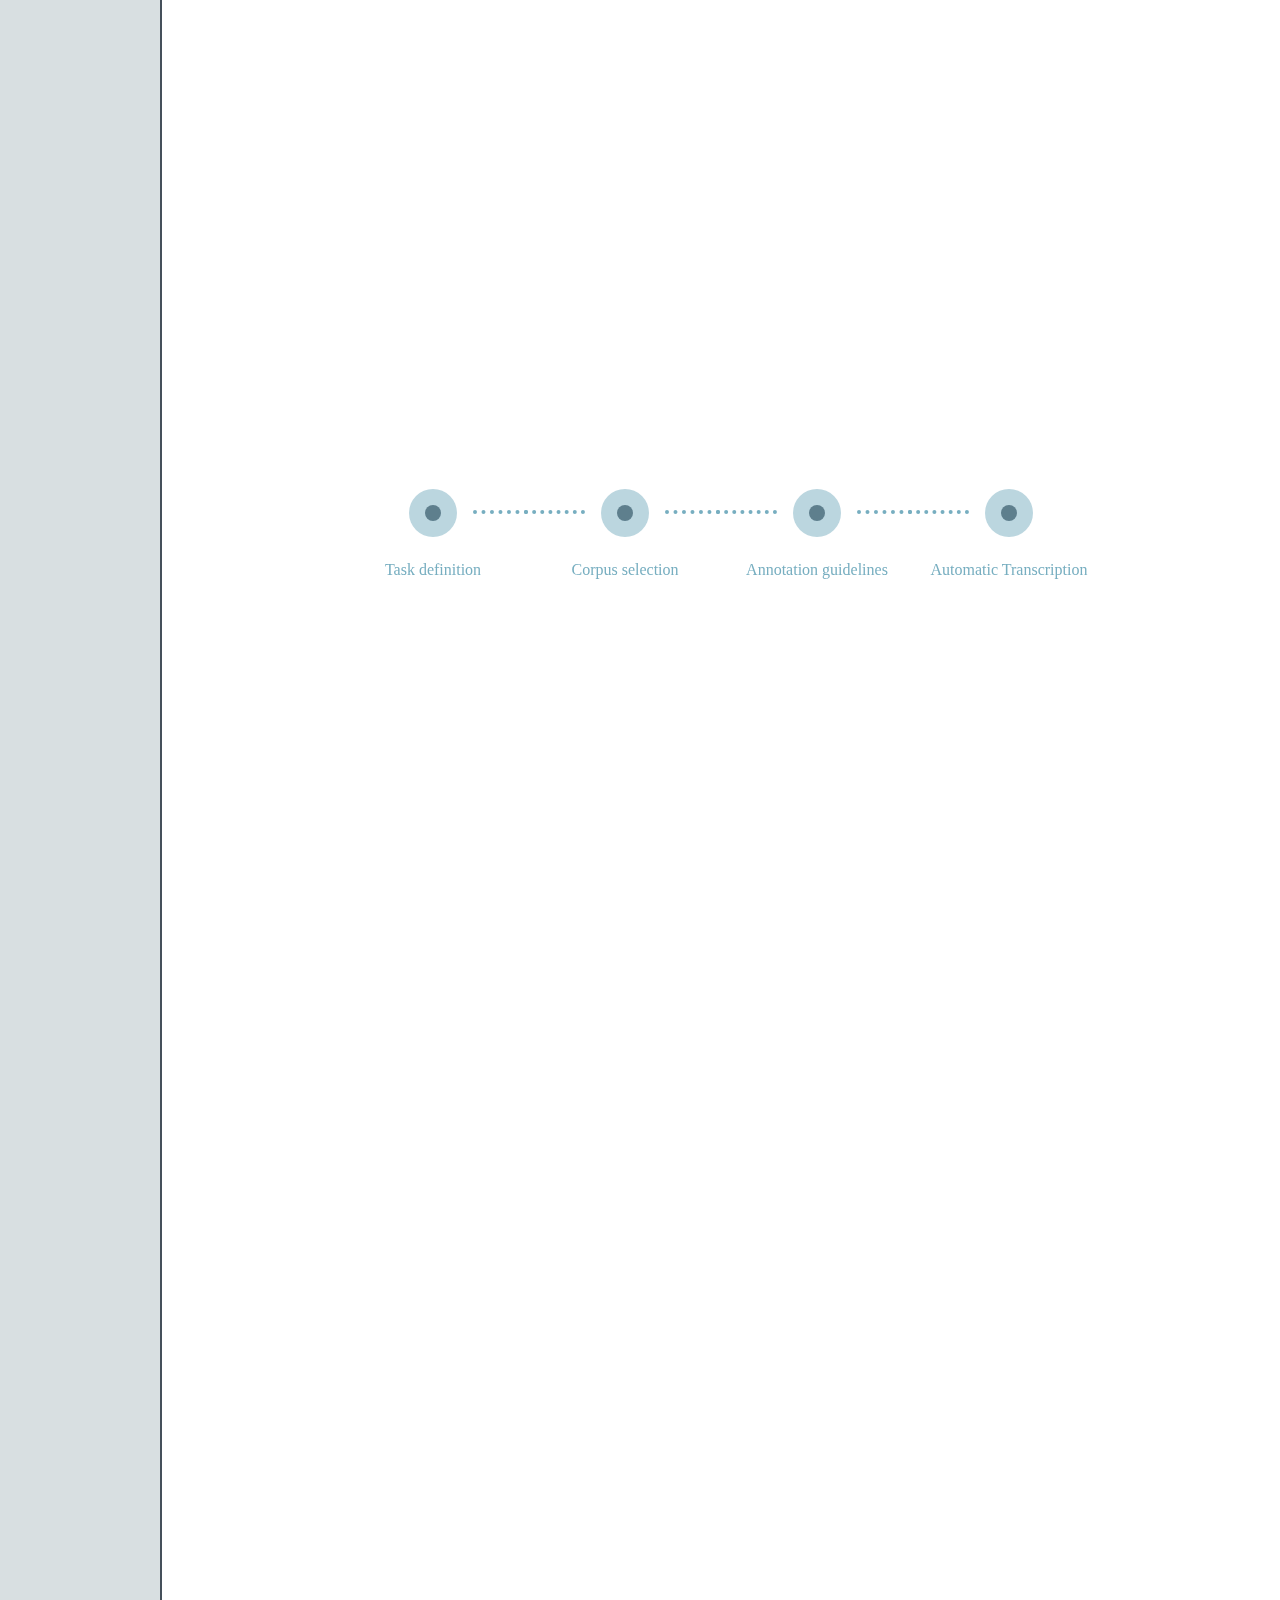
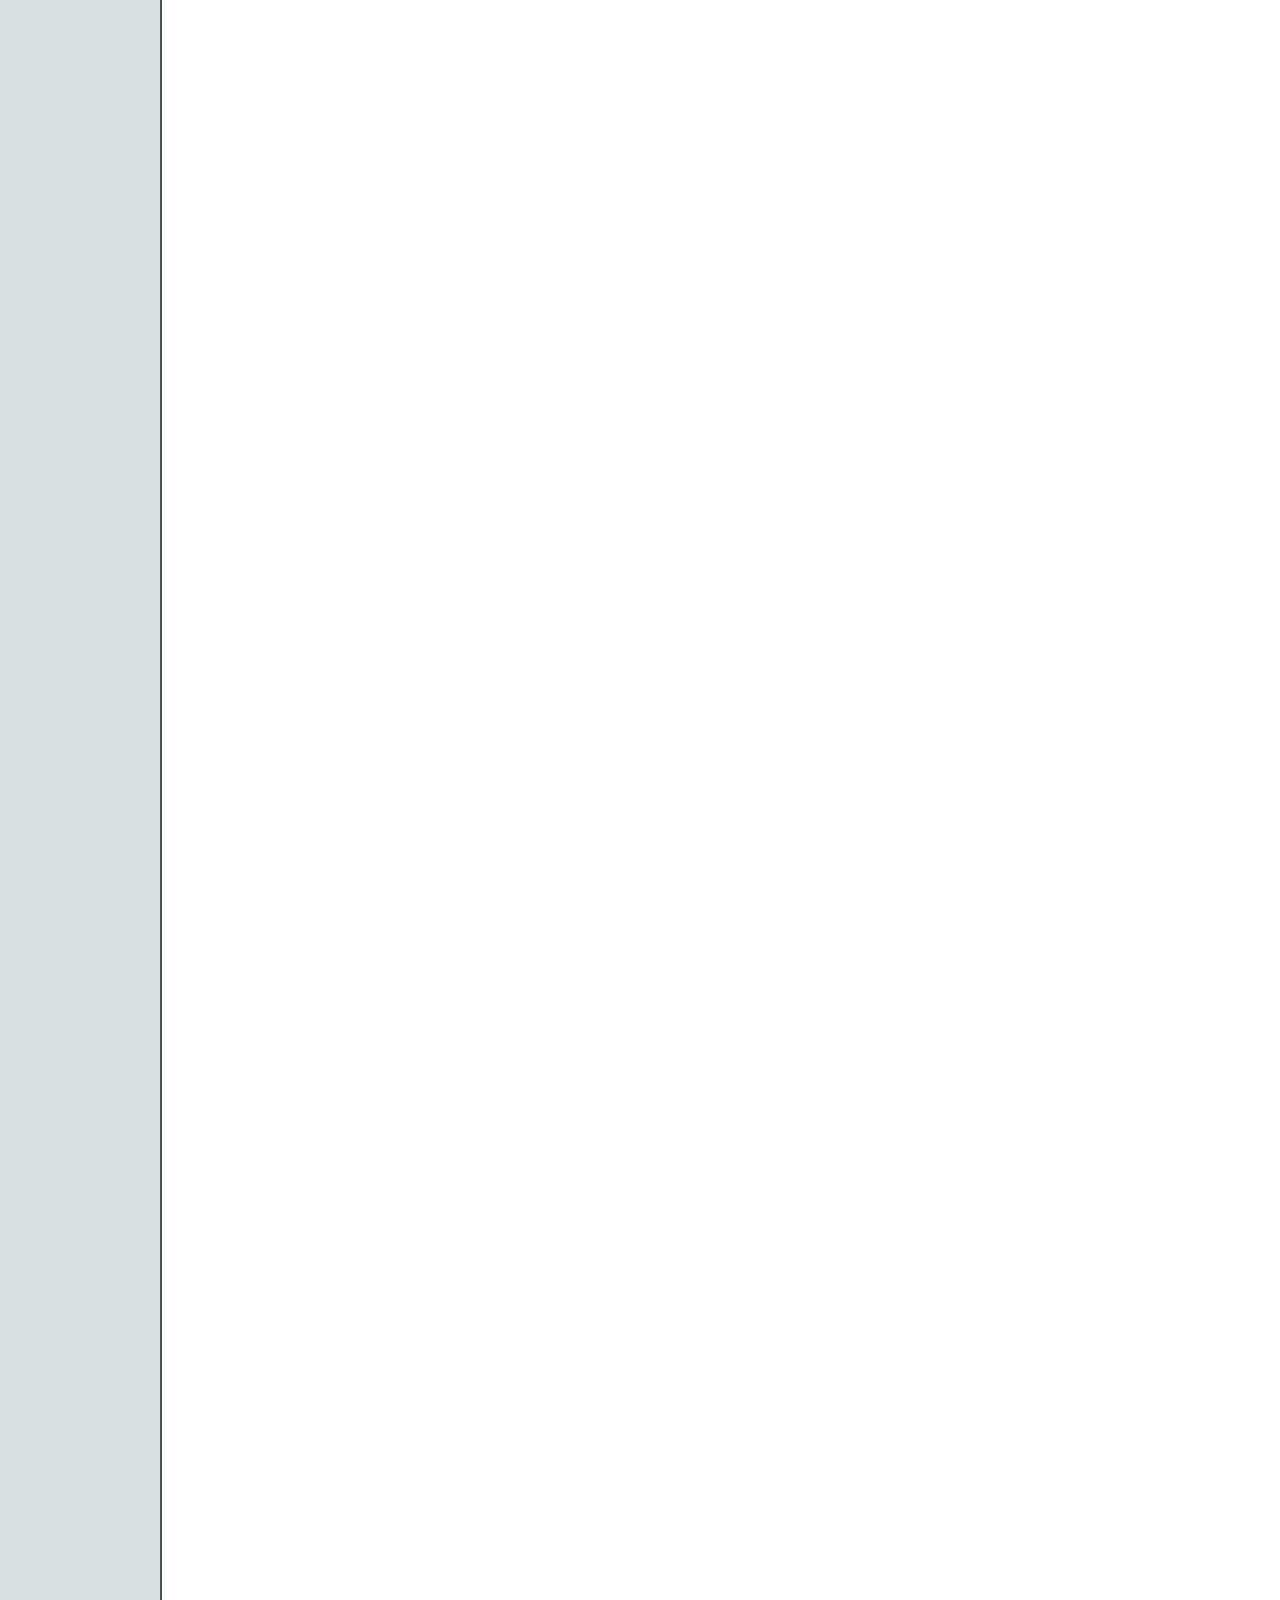
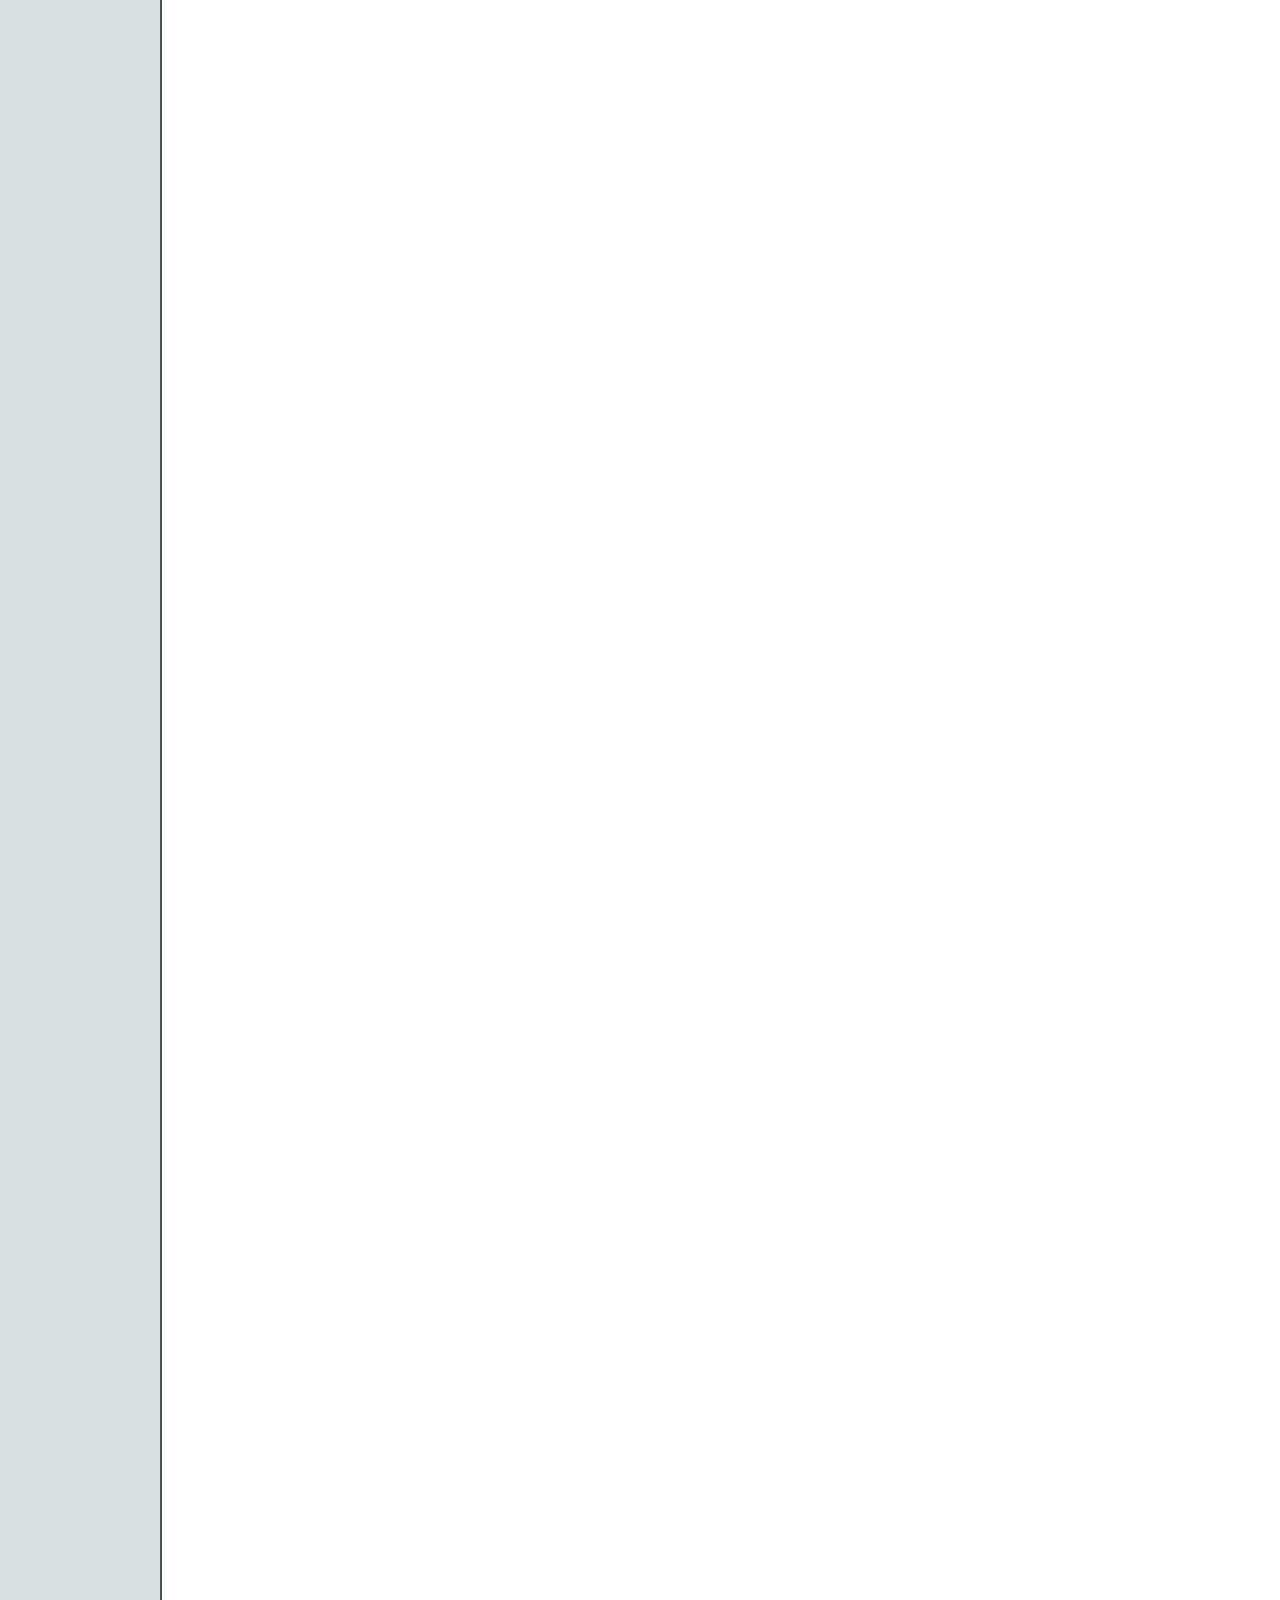
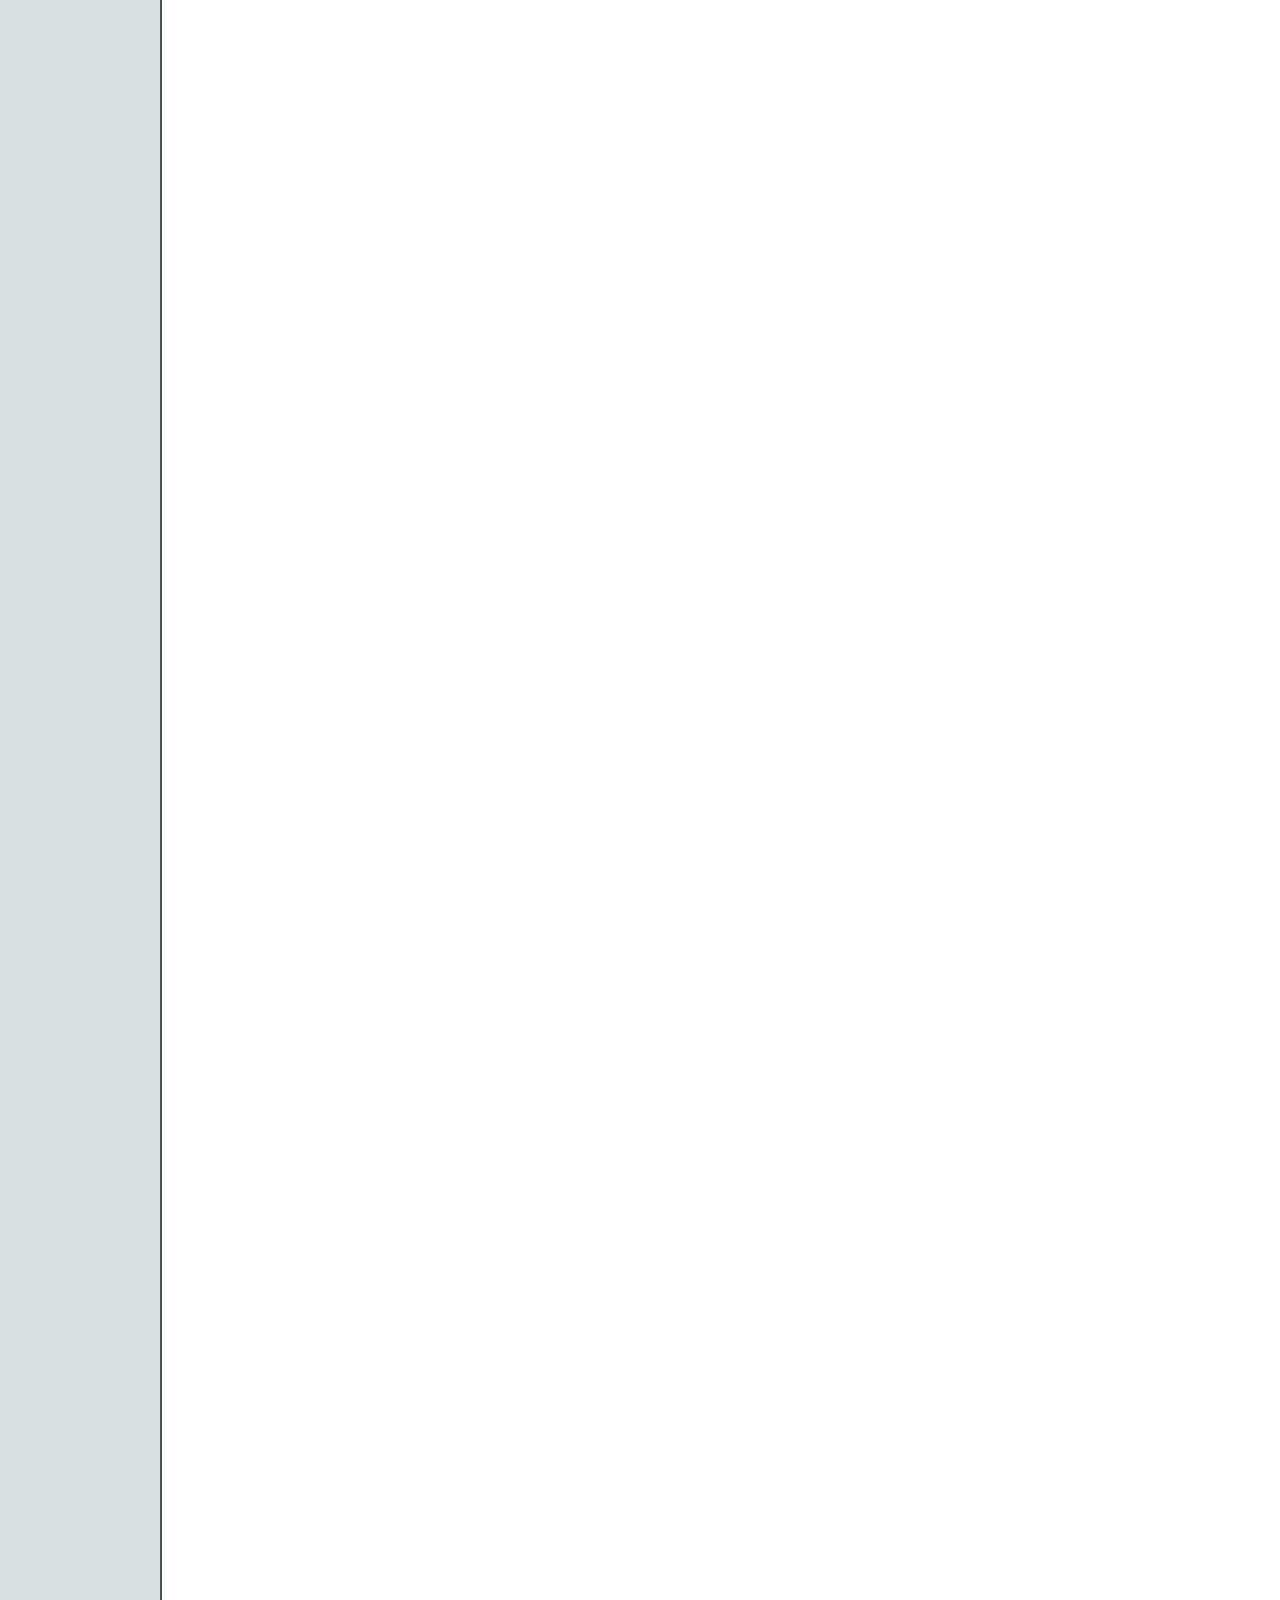
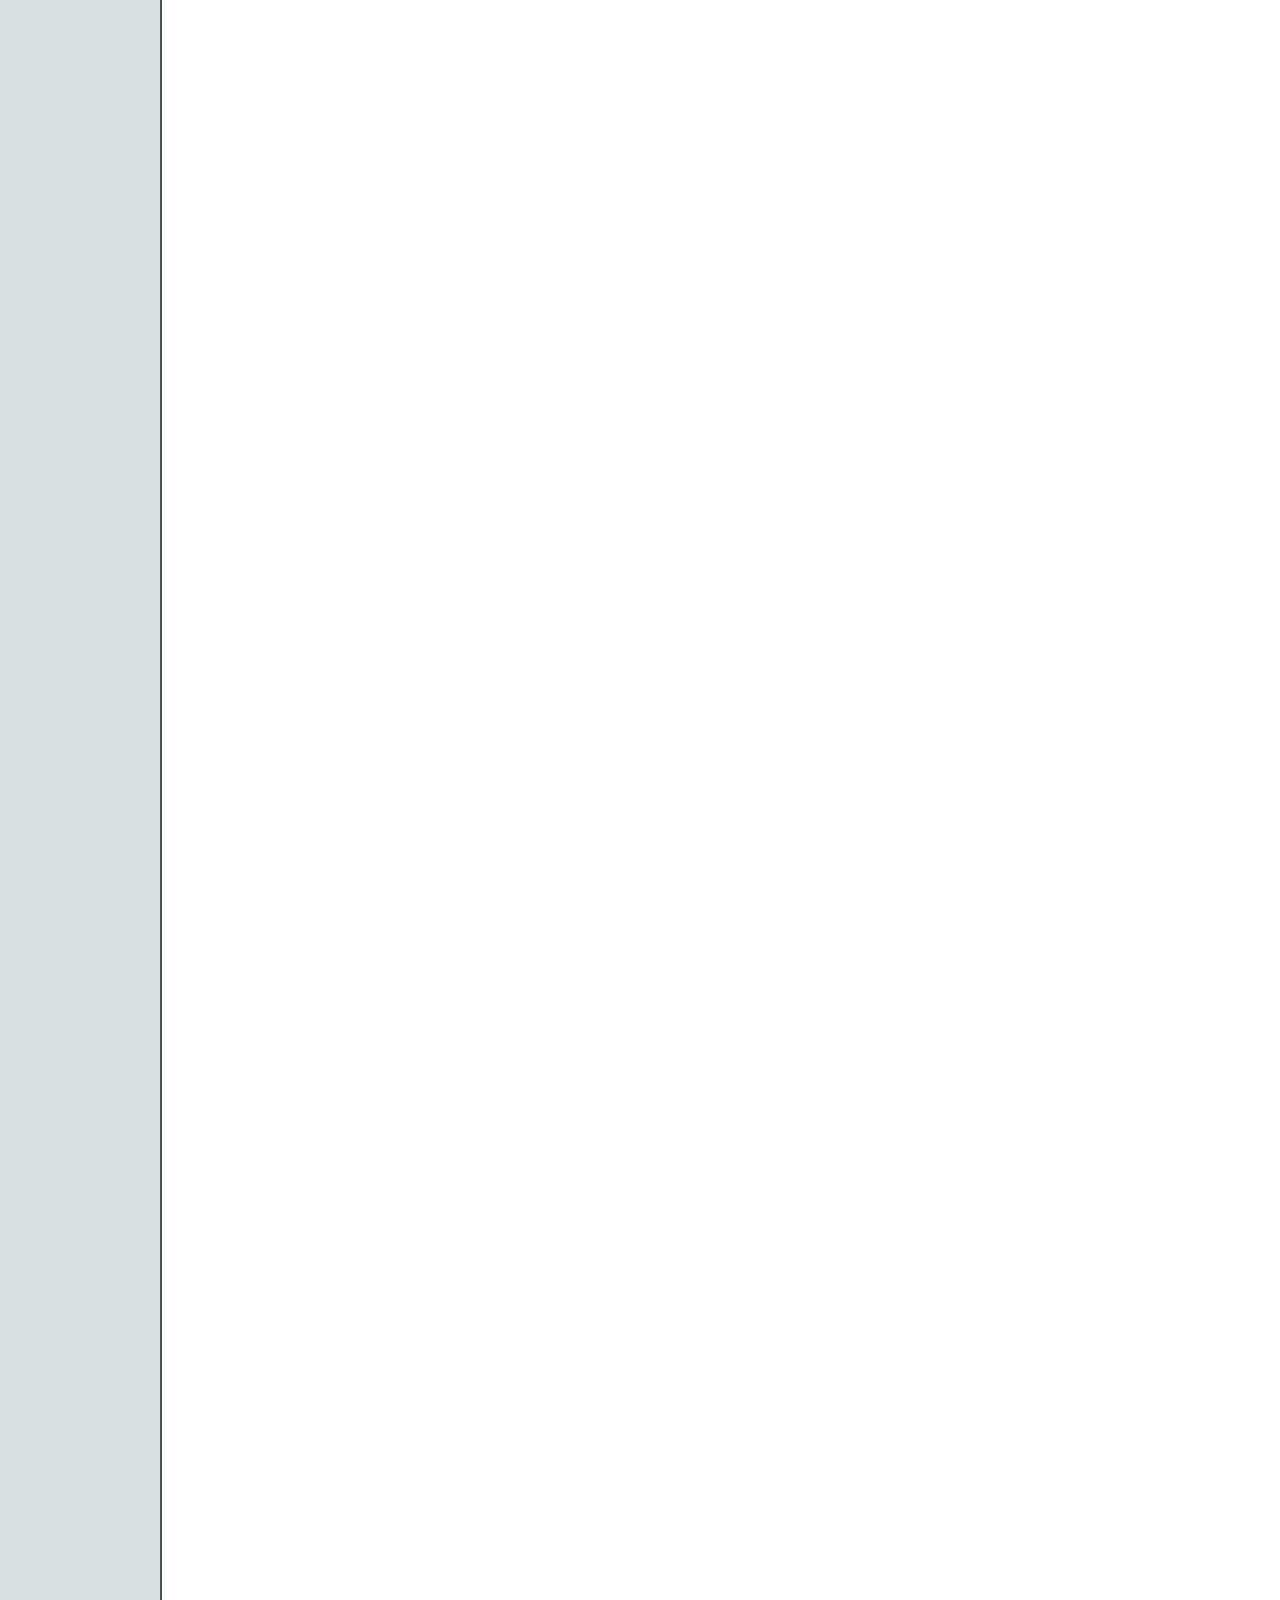
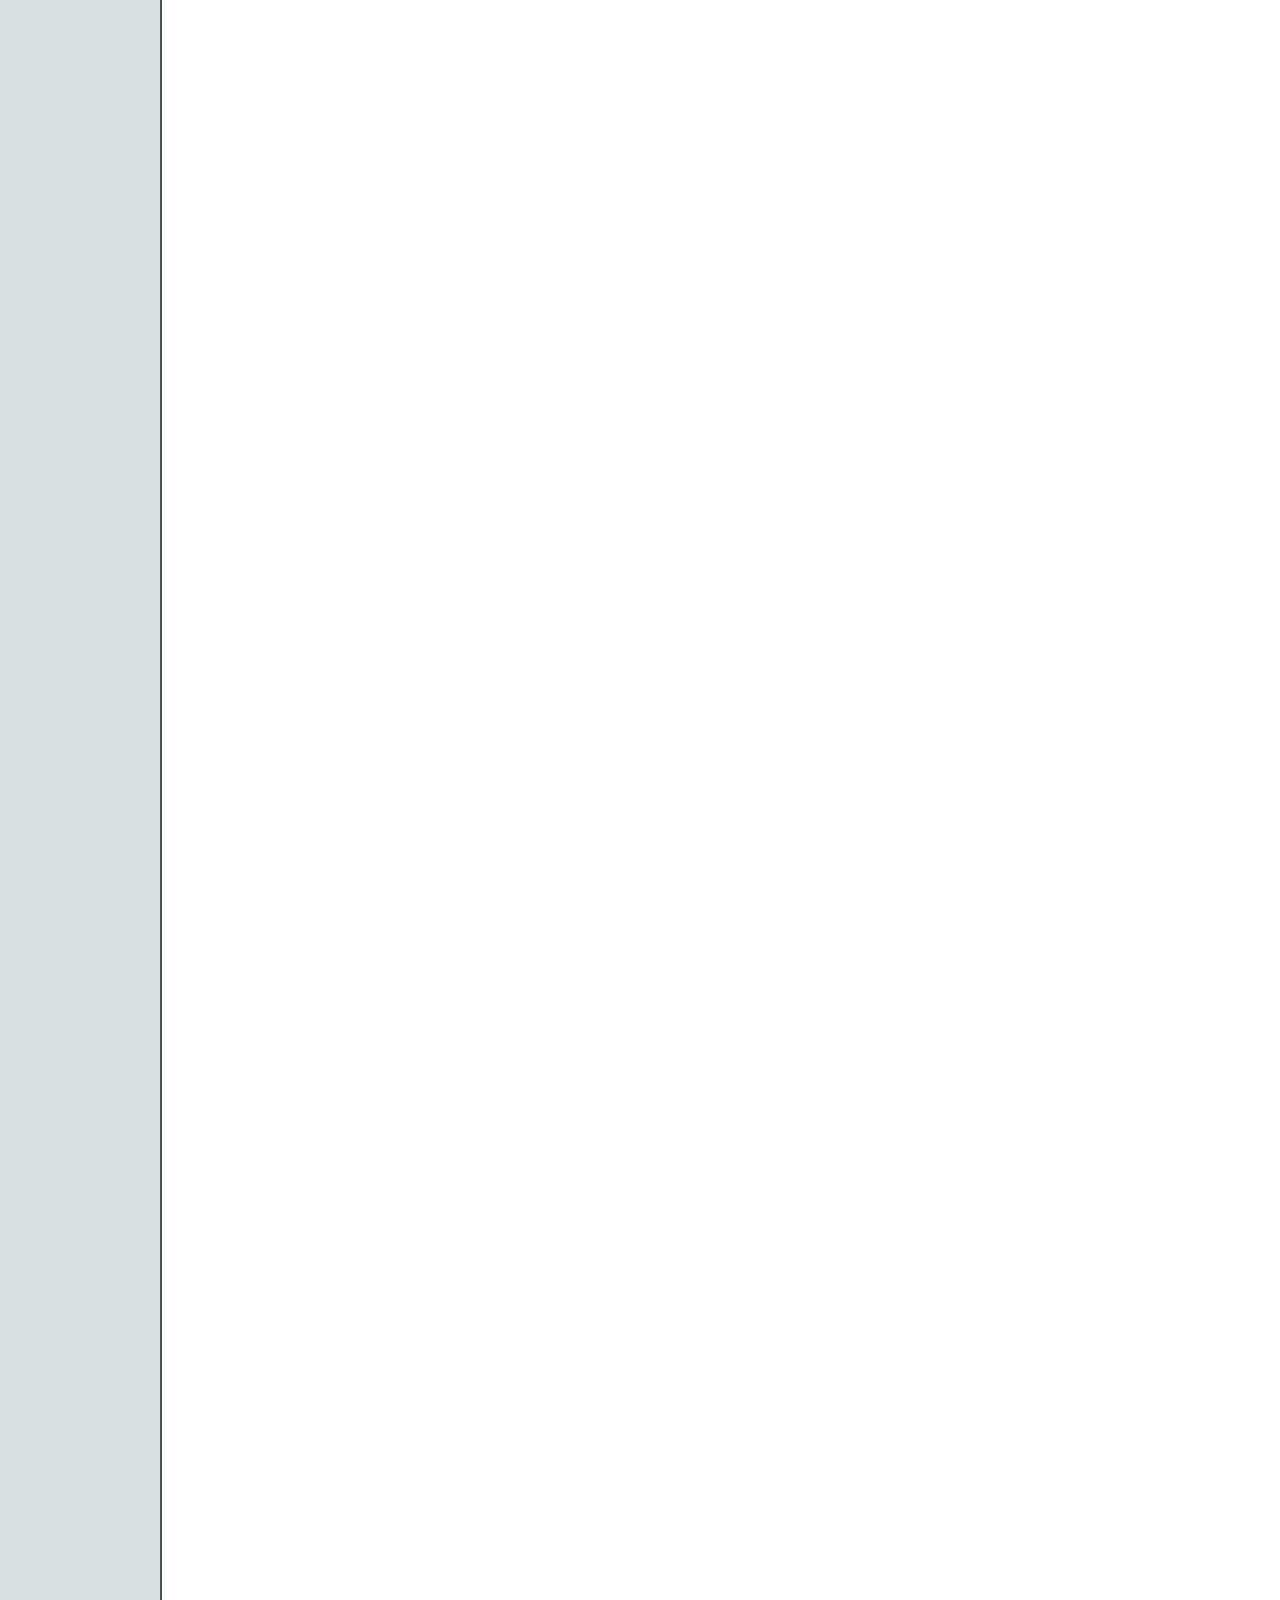
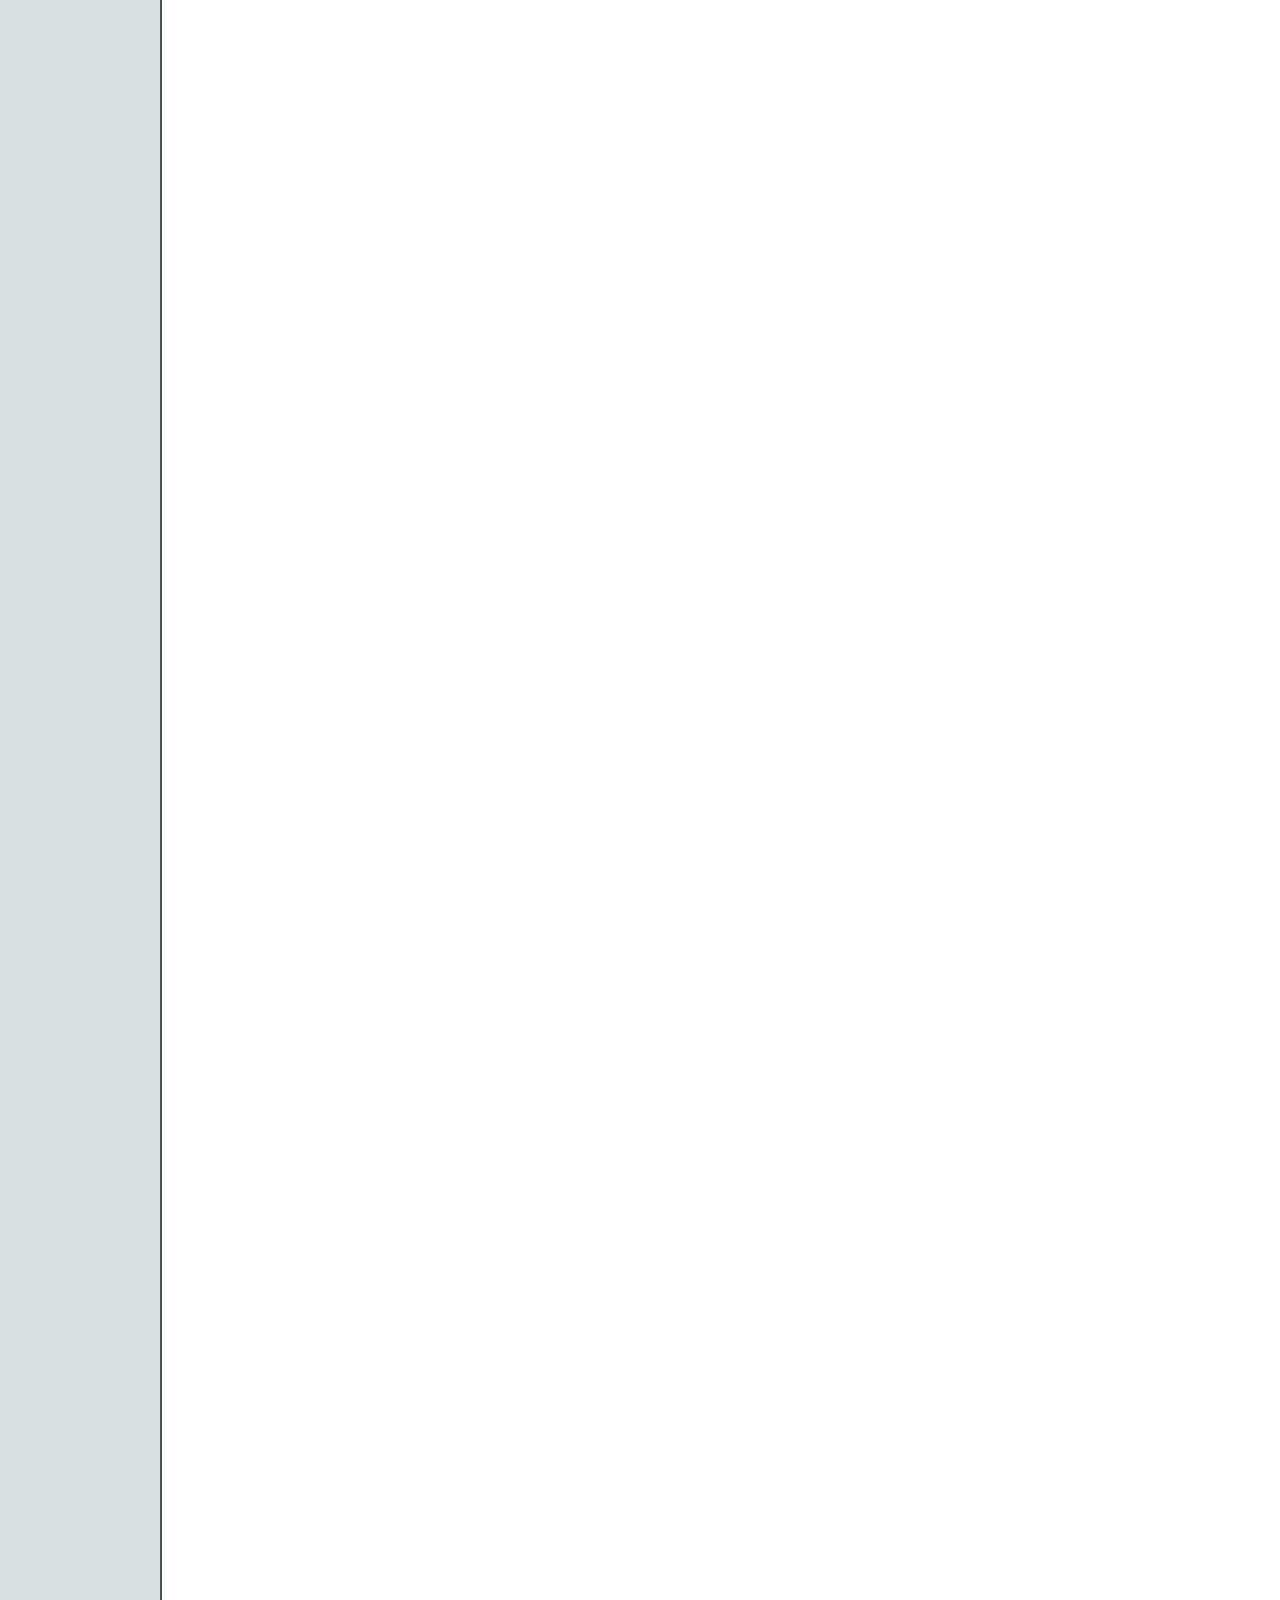
==== commit fdb83cb9: "home" ====
--- a/index.html
+++ b/index.html
@@ -45,7 +45,7 @@
 
     <nav id="navmenu" class="navmenu">
       <ul>
-        <li><a href="#hero" class="active"><i class="bi bi-house navicon"></i><span>Home</span></a></li>
+        <li><a href="#home" class="active"><i class="bi bi-house navicon"></i><span>Home</span></a></li>
         <li><a href="#project" class="active"><i class="bi bi-book"></i><span>The project</span></a></li>
         <li><a href="#workflow"><i class="bi bi-arrow-return-right"></i><span>Workflow</span></a></li>
         <li><a href="#evaluation"><i class="bi bi-bar-chart-line"></i><span>Evaluation</span></a></li>
@@ -62,7 +62,7 @@
   <main class="main">
 
     <!-- Hero Section -->
-    <section id="hero" class="hero section">
+    <section id="home" class="hero section">
 
       <img src="LCT-REA/assets/img/stories_from_the_pentamerone_margin.jpg" alt="Stories from the Pentamerone">
 
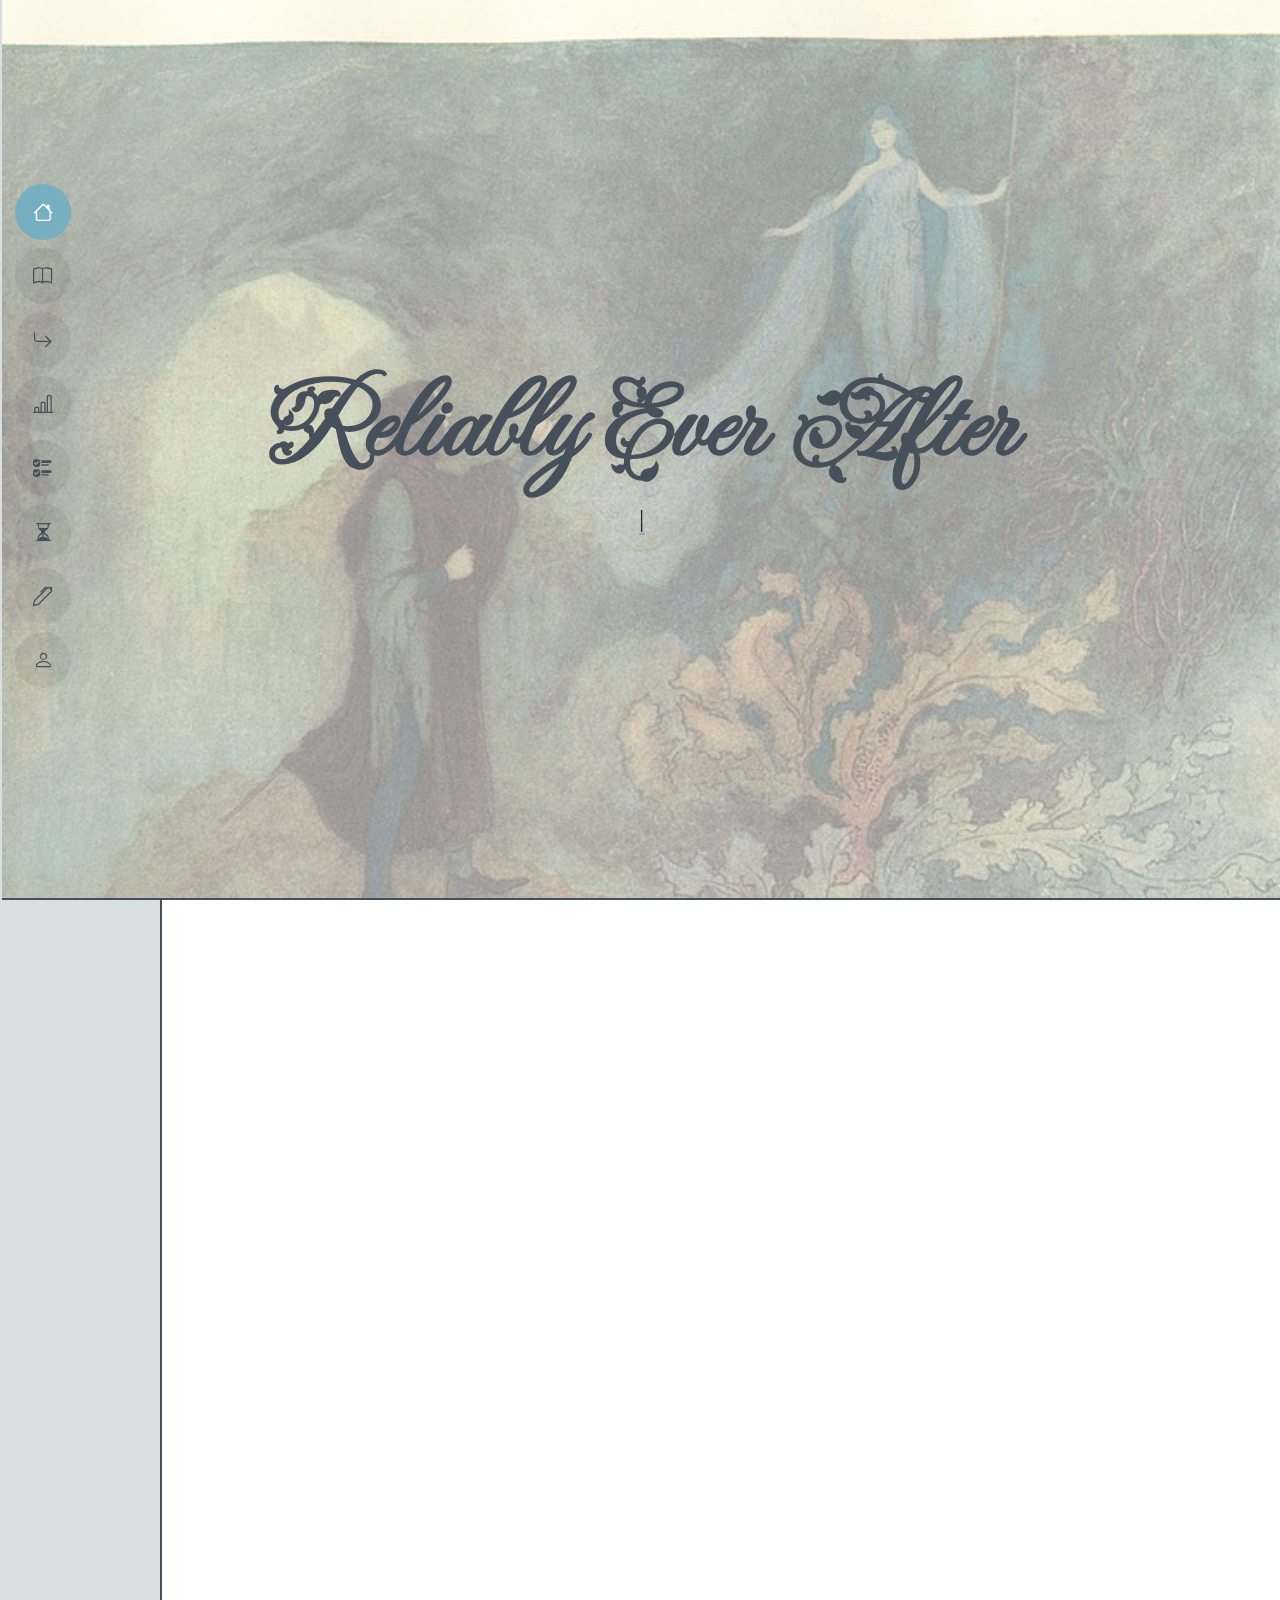
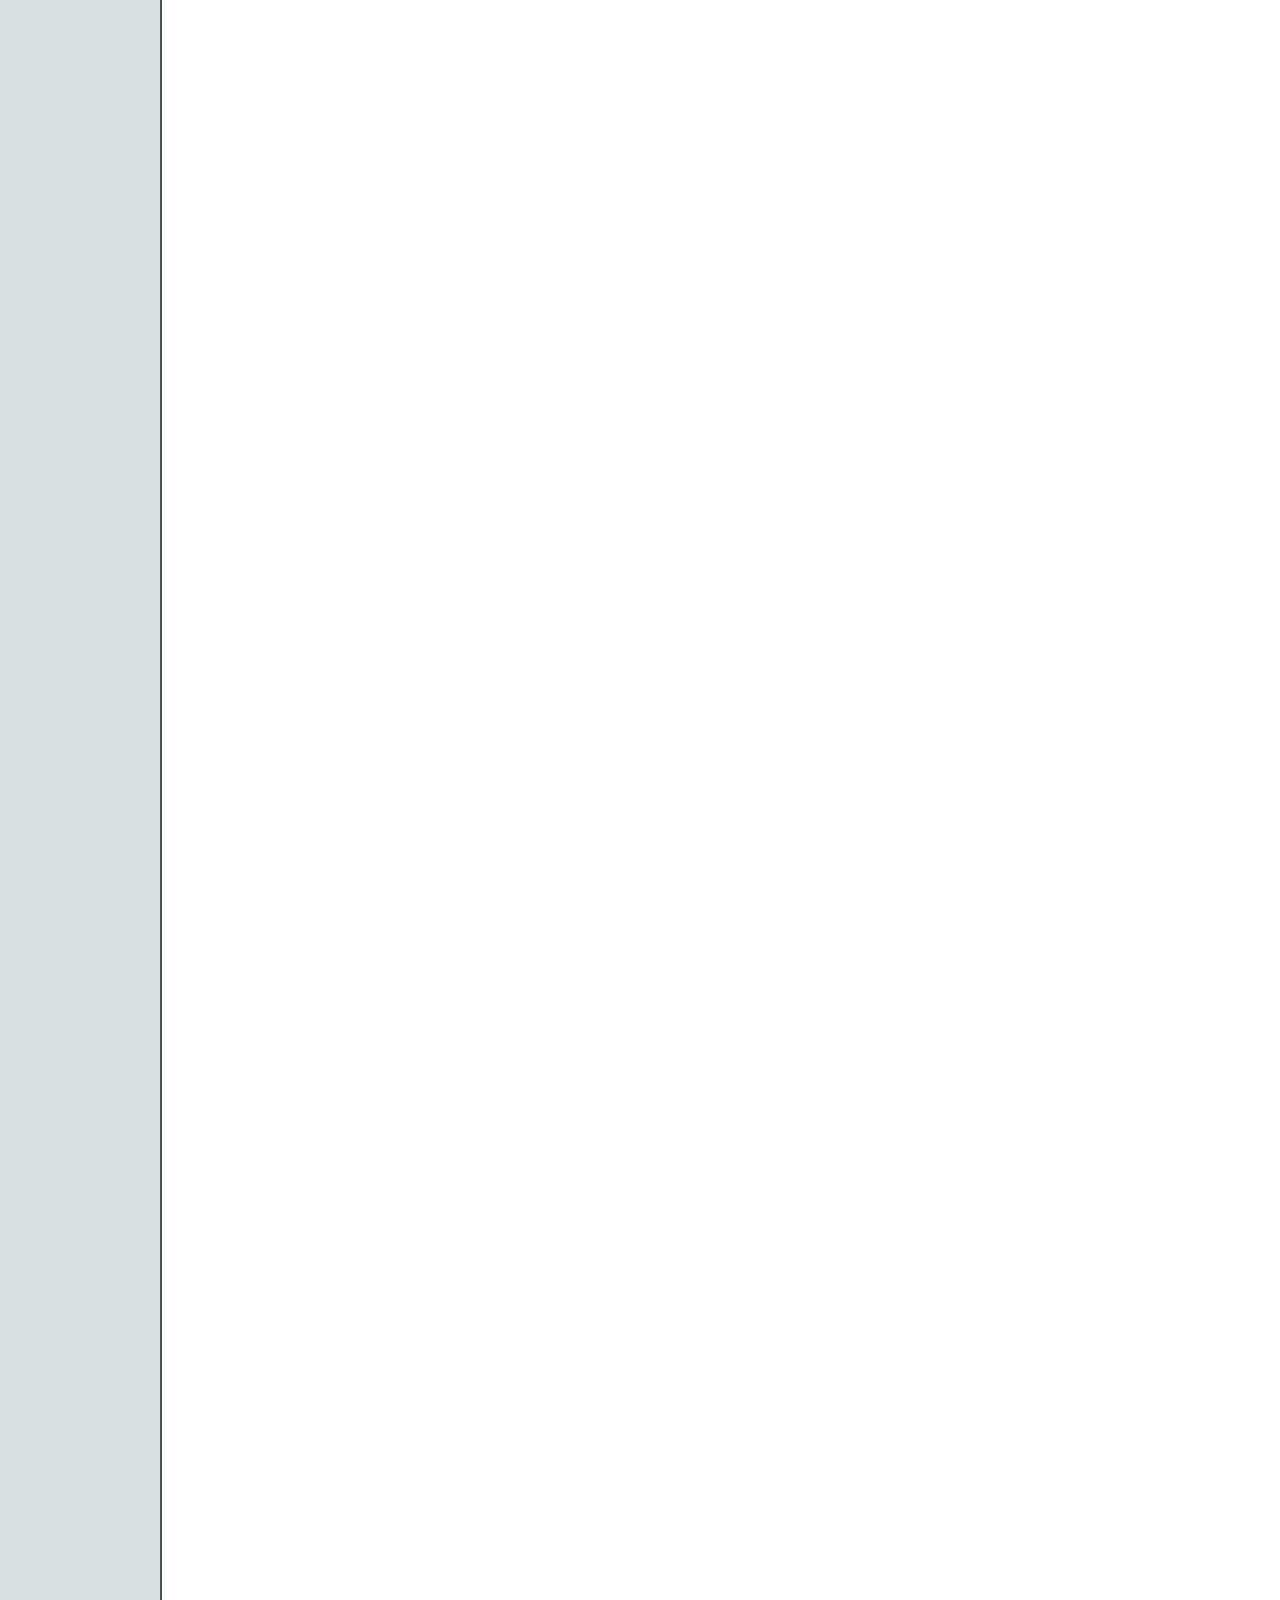
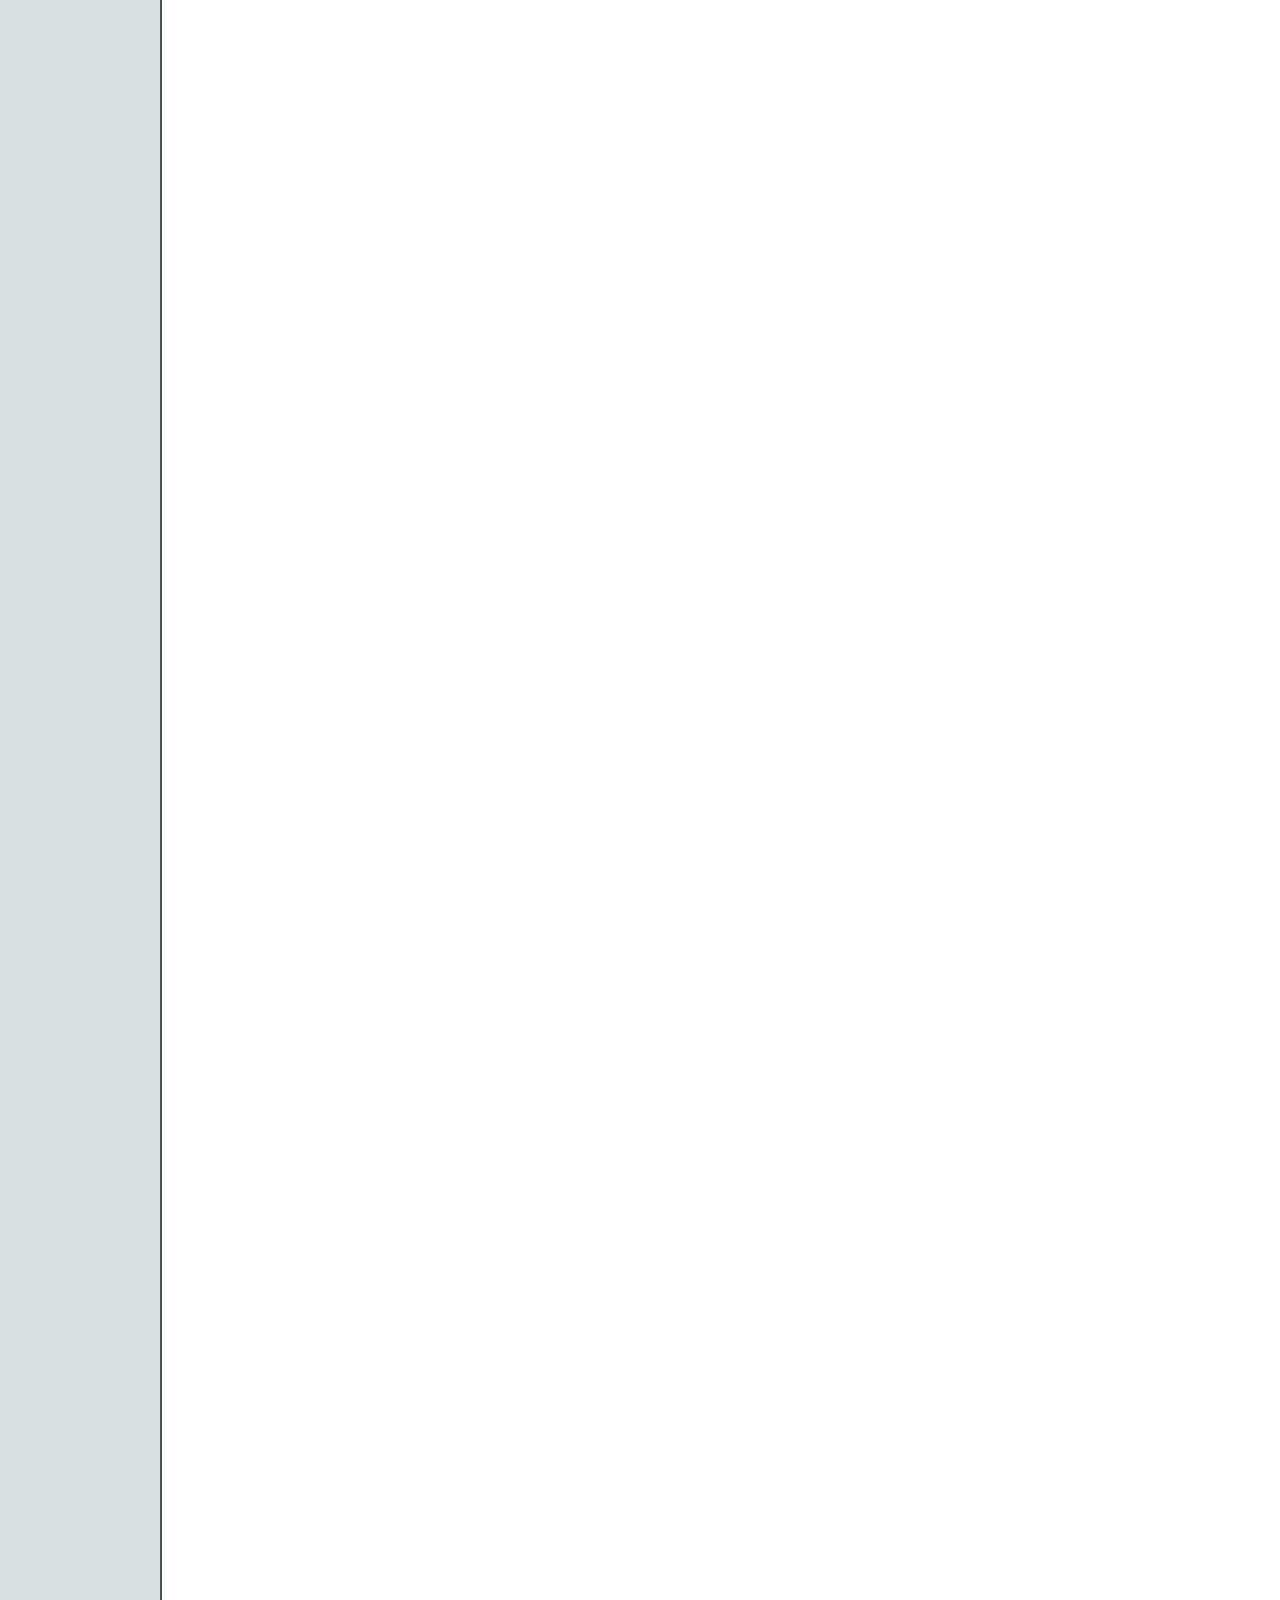
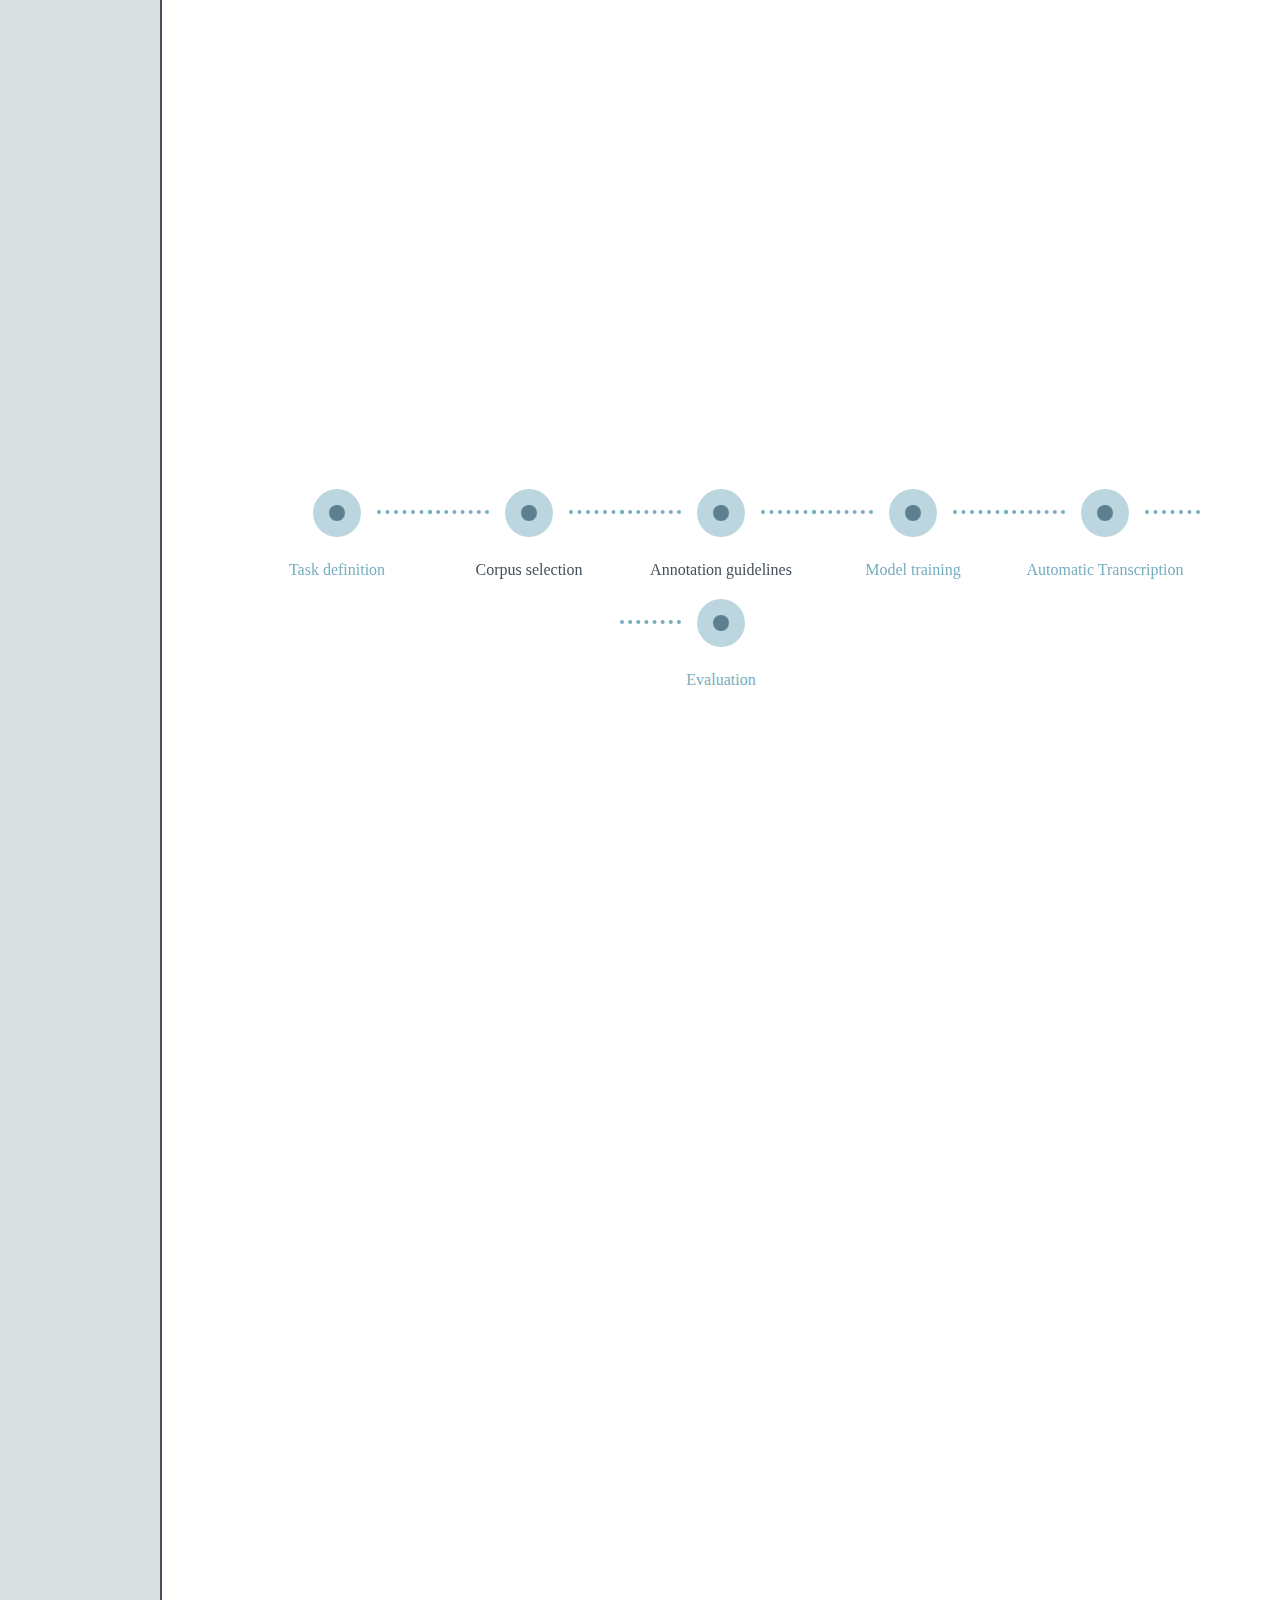
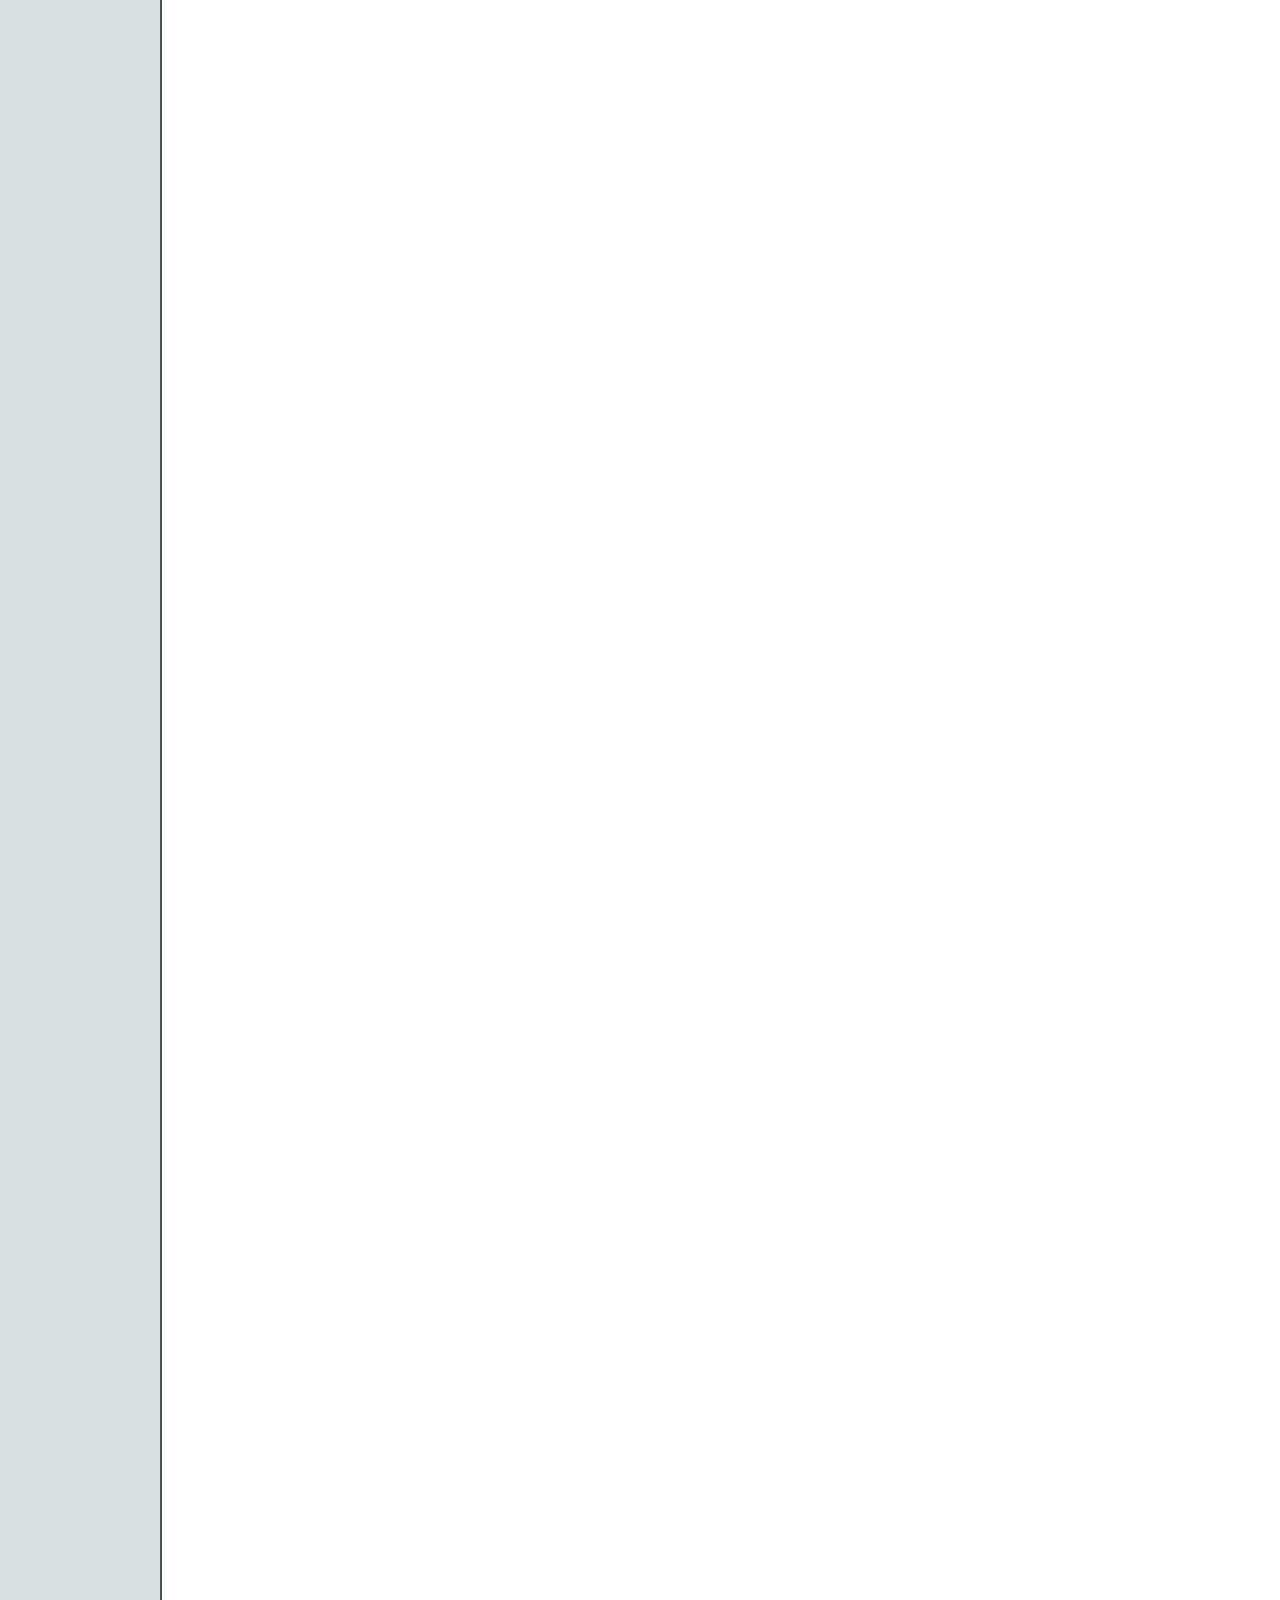
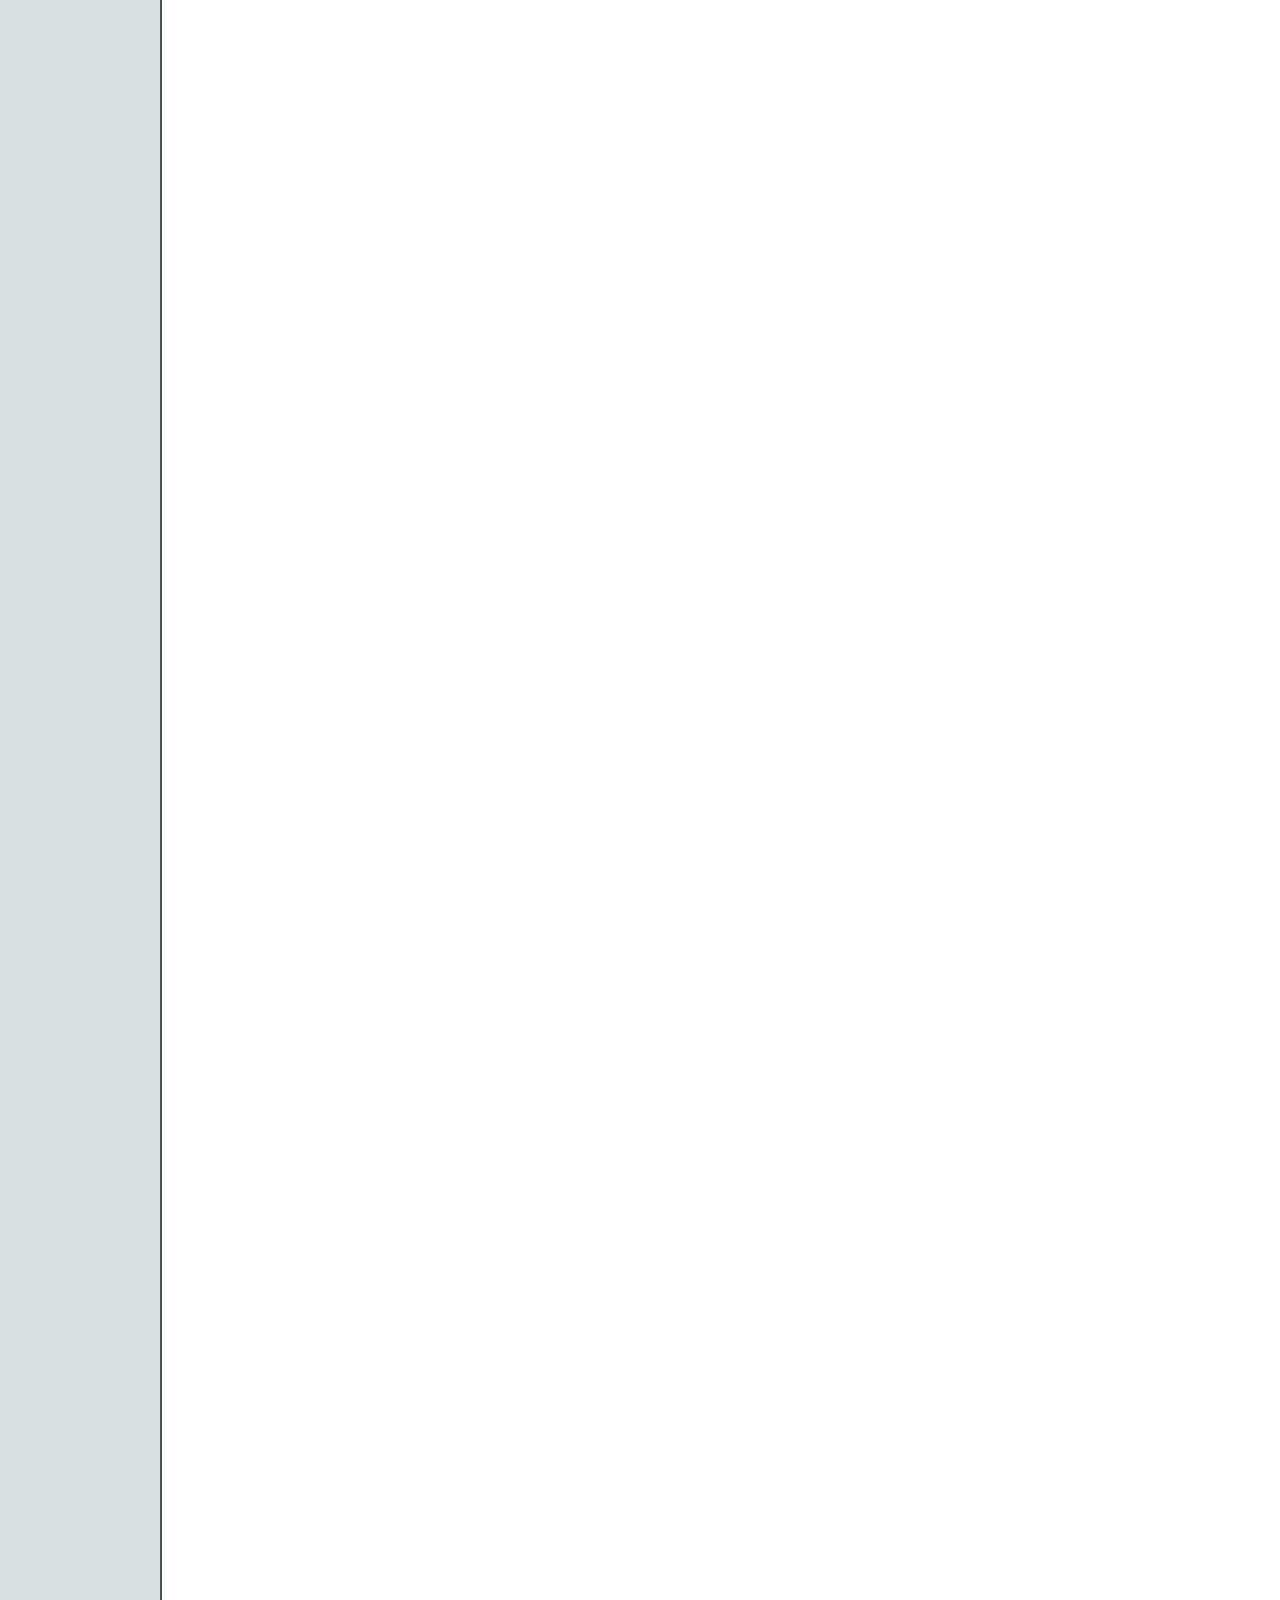
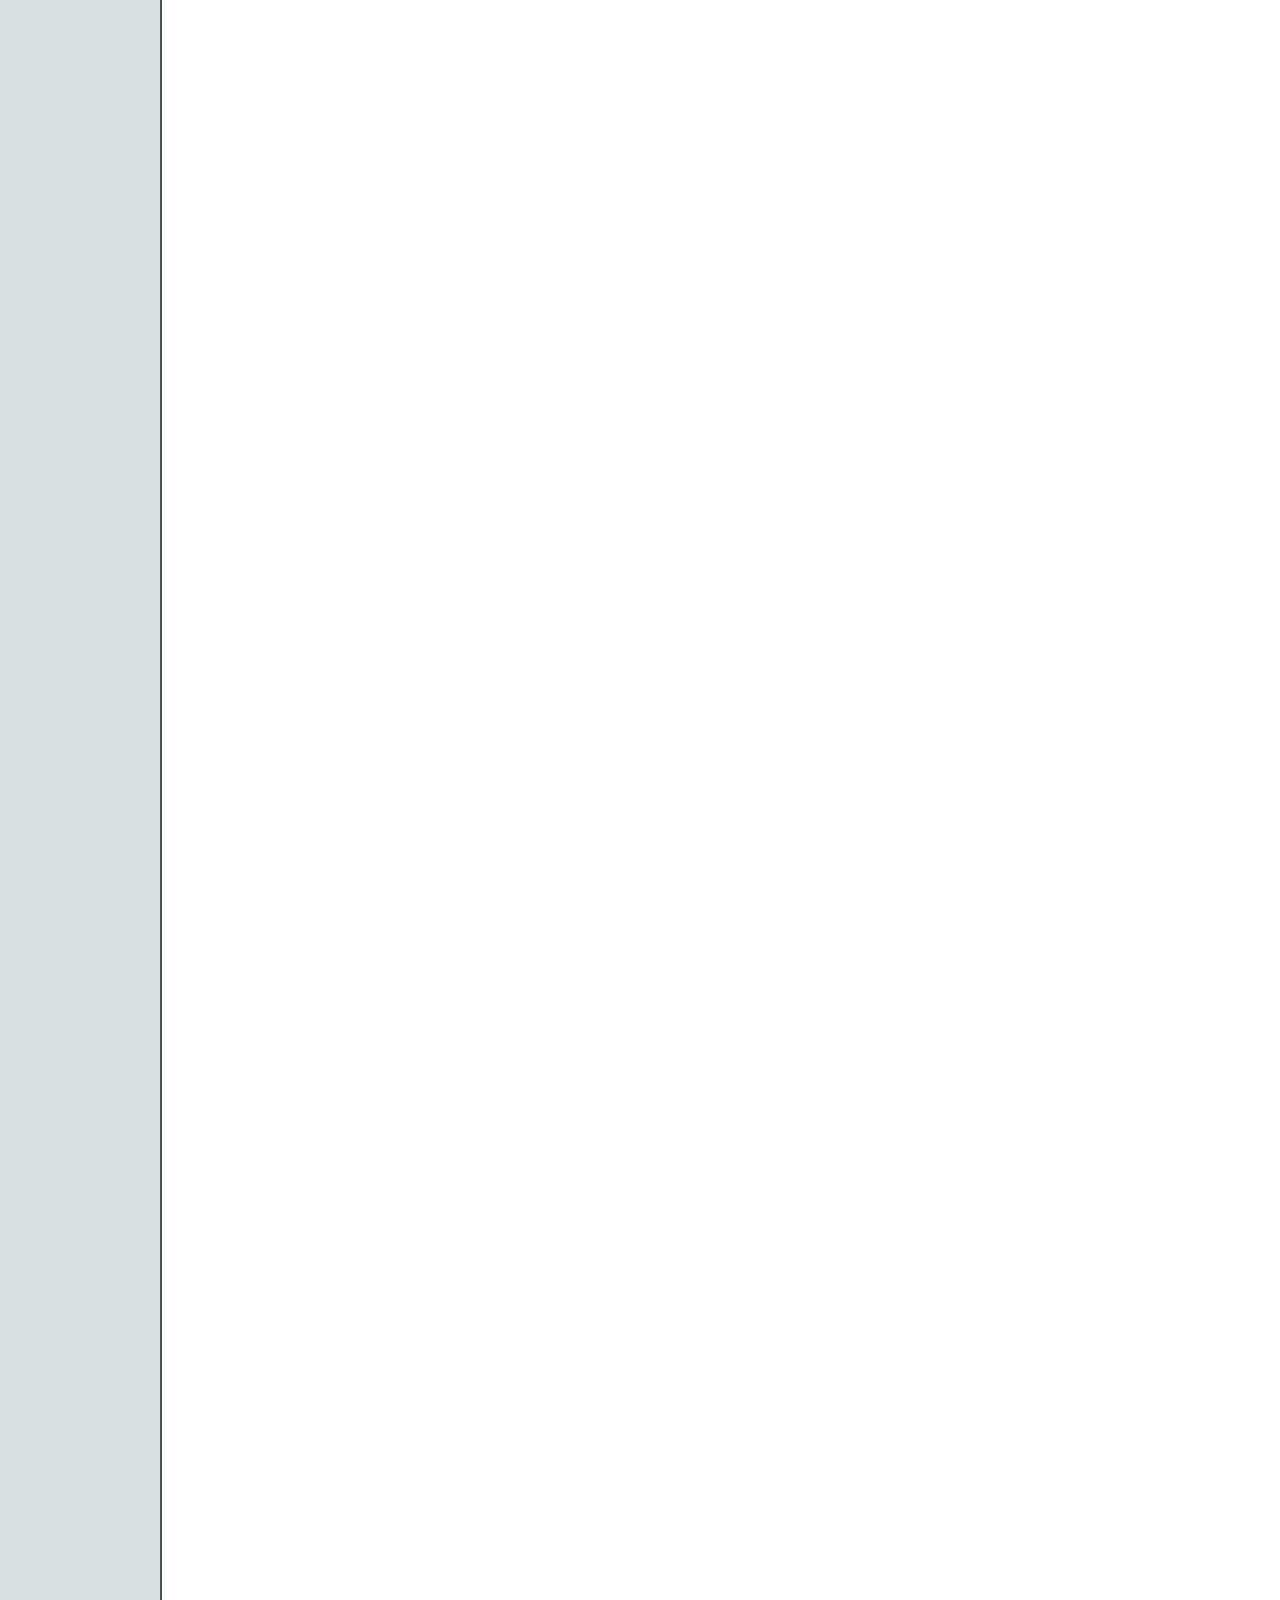
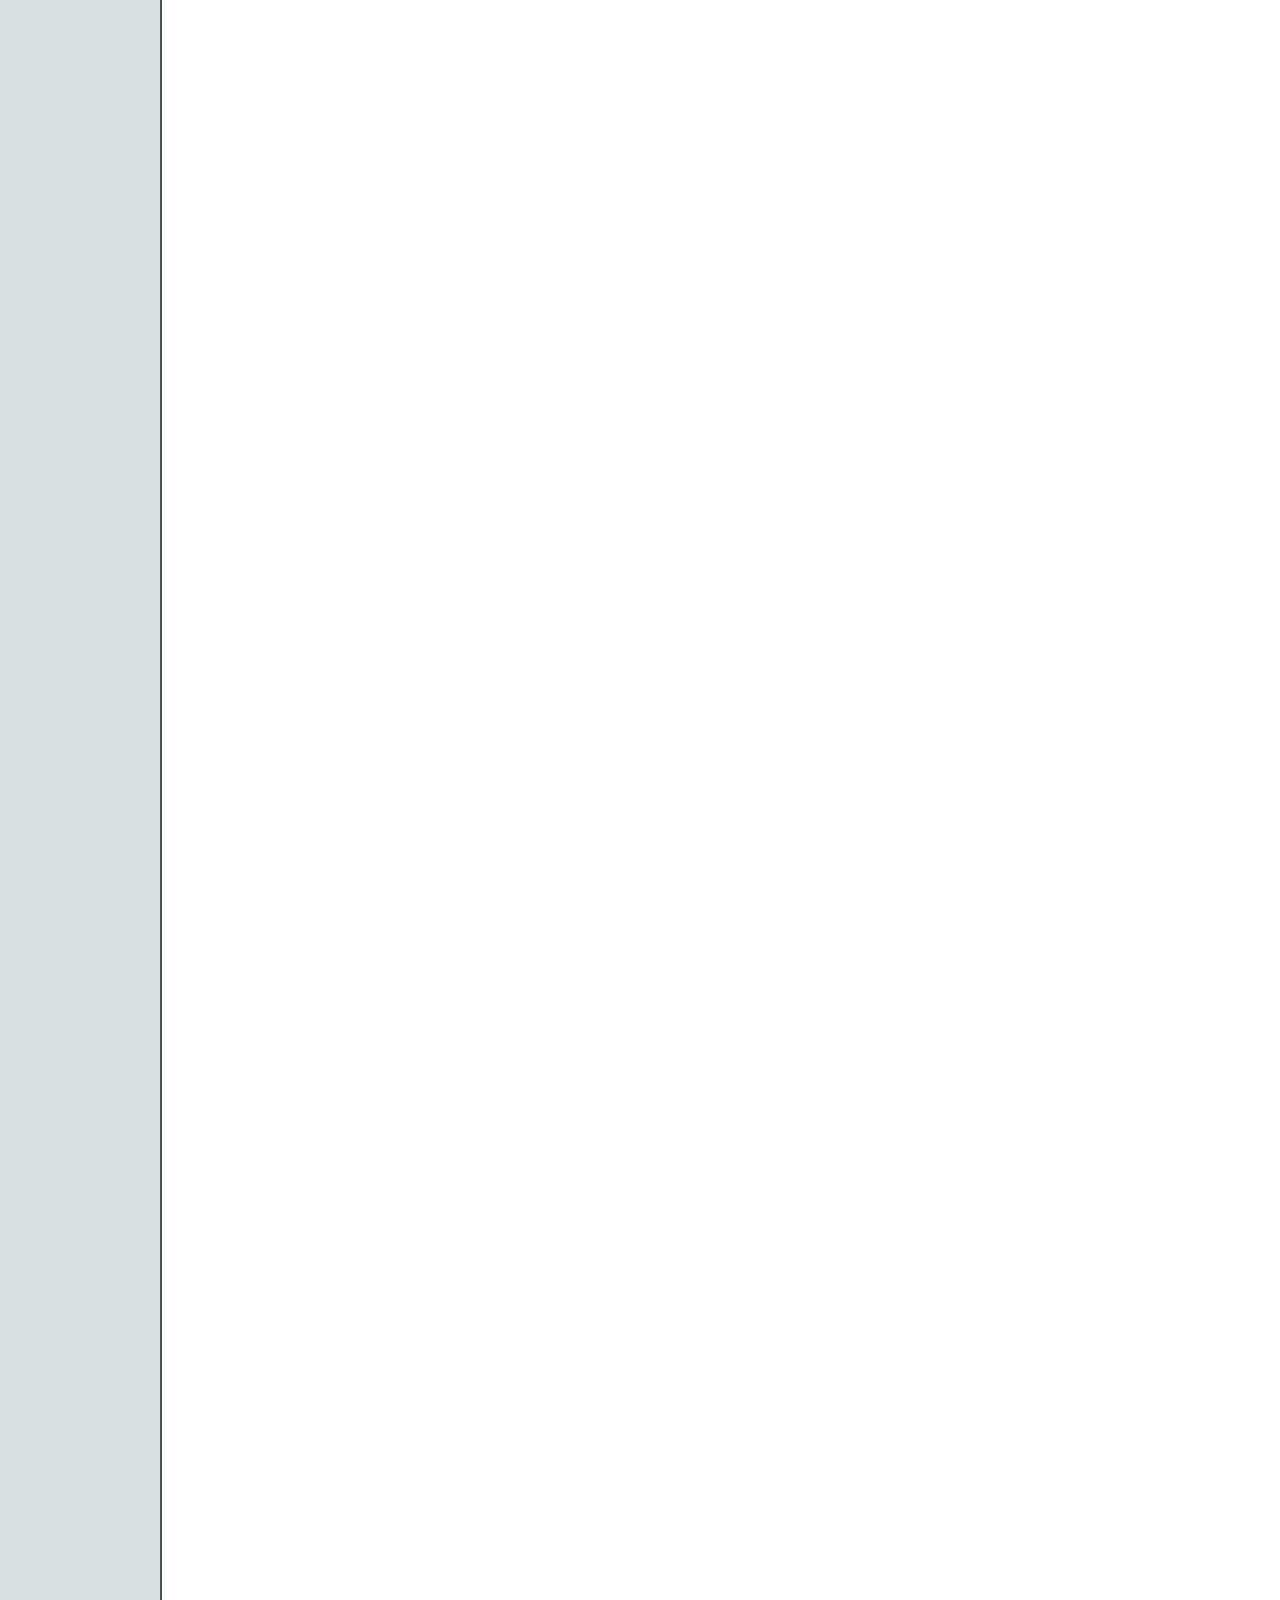
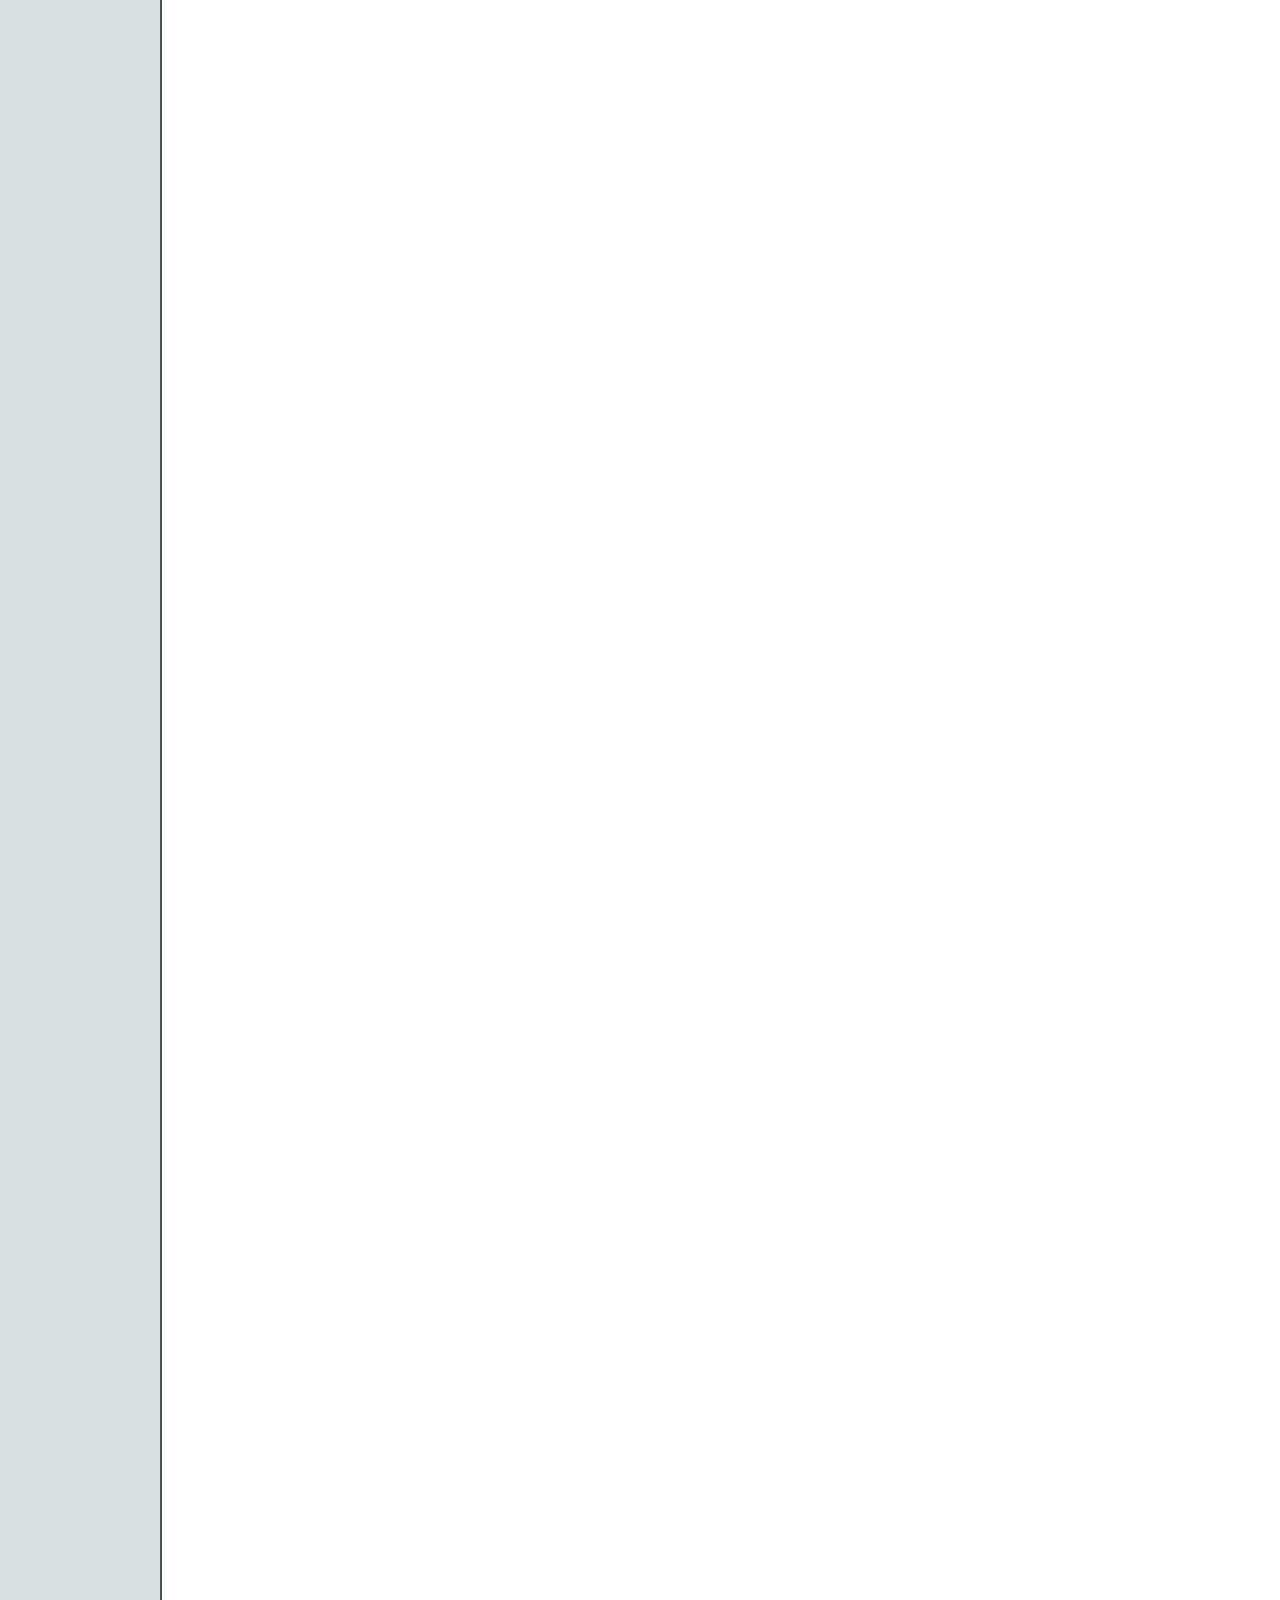
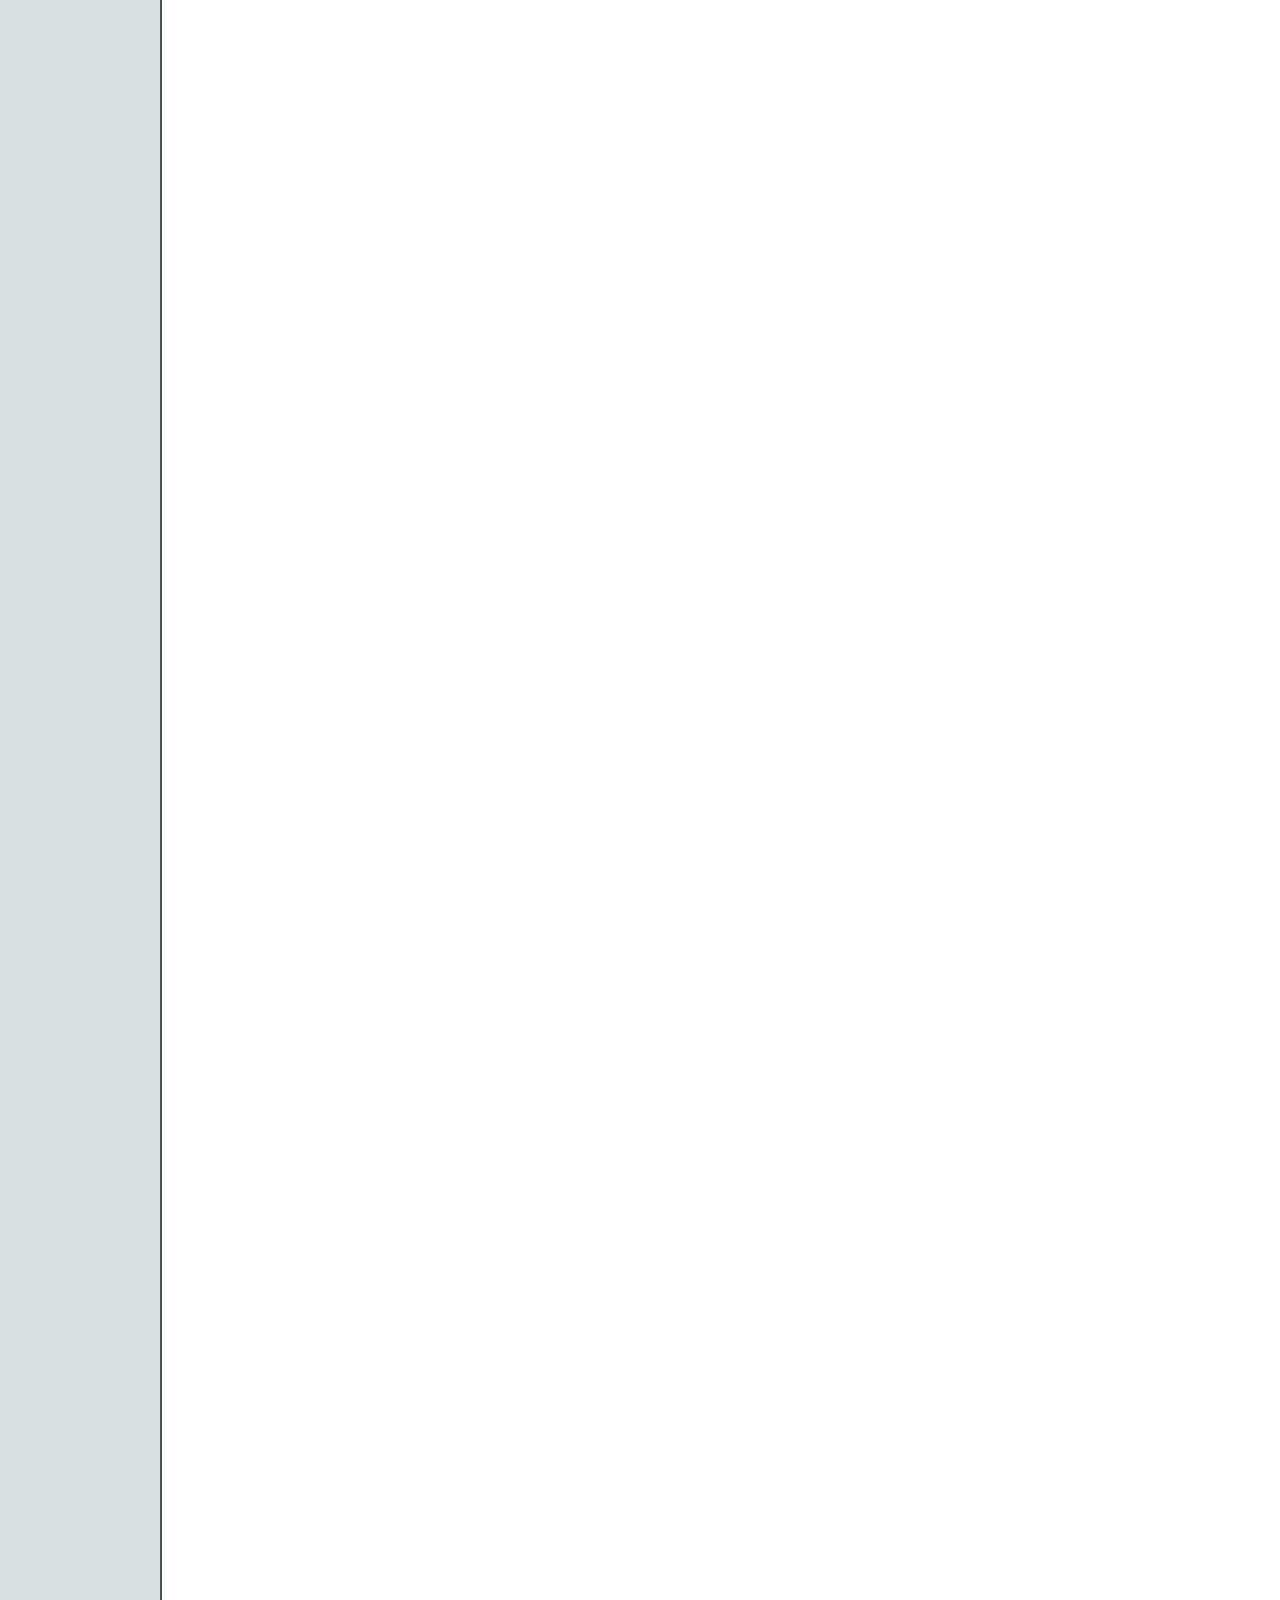
==== commit 6f1e1e1a: "updates" ====
--- a/index.html
+++ b/index.html
@@ -88,17 +88,17 @@
           <img src="LCT-REA/assets/img/Cornicetta.jpg" alt="Cornicetta destra" class="cornice">
         </div>
         <p>This project aims to provide a <b>comparison between the performance of Trankribus and ChatGPT on the transcription of printed text</b>. In particular, we have chosen to conduct an analysis on the text <i>Lo Cunto de li Cunte</i> by Giambattista Basile, a Neapolitan author of the 17th century, using the edition of 1788 by Porcelli.<br>
-          We decided to focus on this specific topic for our project due to a personal interest in this author. Given that we all have a background in the humanities, we had often come across his name during our studies but never had the opportunity to explore it in depth. Additionally, we thought it would be interesting to conduct an analysis of his texts to engage with a different literary language, as the writing in <i>Lo cunto de li cunte</i> is entirely based on the <b>Neapolitan dialect</b>, so the transcription of his text was positively challenging for us.<br>
+          We decided to focus on this specific topic for our project due to a personal interest in this author. Given that we all have a background in the humanities, we had often come across his name during our studies but never had the opportunity to explore it in depth. Additionally, we thought it would be interesting to conduct an analysis of his texts to engage with a different literary language, as the writing in <i>Lo Cunto de li Cunte</i> is entirely based on the <b>Neapolitan dialect</b>, so the transcription of his text was positively challenging for us.<br>
           We also found it very stimulating to observe the origins of many stories that are still deeply ingrained in today's collective imagination. Rediscovering their roots — sometimes rather dark ones — we noted that, despite the centuries that have passed, these works remain highly relevant and continue to have a strong following.
           </p>
       </div><!-- End Section Title -->
-    </section><!-- /End Conclusion-->
-
-    <!-- Context Section -->
-    <section class="about section-title" style="padding-left:5em; padding-right:5em;">
+    
+
+      <!-- Context Section -->
+      <section id="project" class="about section-title" style="padding-left:5em; padding-right:5em;" >
 
       <!-- Section Title -->
-      <div class="section-subtitle" data-aos="fade-up">
+      <div class="section-subtitle" data-aos="fade-up" >
         <h1><b>The author</b></h1>
       </div><!-- End Section Title -->
     
@@ -110,11 +110,11 @@
           </div>
           <div class="col-lg-8 content">
             <p>
-              Gian Battista Basile (1575-1632) was a neapolitan writer, he served as a courtier for various Italian nobles and held administrative roles in cities around Naples. <br>
-              He is best remembered for his collection of folktales, "Lo Cunto de li Cunte", also known as "The Tale of Tales" or "The Pentamerone." This work, written in Neapolitan dialect, is considered one of the earliest and most influential fairy tale collections in Europe, that has inspired several other authors. <br>
-              “Lo Cunto de li Cunte” contains 50 stories told over 5 days by 10 narrators, with a general frame story. The tales include early versions of many famous fairy tales later popularized by authors like the Brothers Grimm, such as Cinderella, Rapunzel, and Sleeping Beauty.<br>
+              <b>Gian Battista Basile</b> (1575-1632) was a neapolitan writer, he served as a courtier for various Italian nobles and held administrative roles in cities around Naples. <br>
+              He is best remembered for his collection of folktales, <i>Lo Cunto de li Cunte</i> also known as <i>The Tale of Tales</i> or <i>Pentamerone</i>. This work, written in Neapolitan dialect, is considered one of the earliest and most influential fairy tale collections in Europe, that has inspired several other authors. <br>
+              <i>Lo Cunto de li Cunte</i> contains 50 stories told over 5 days by 10 narrators, with a general frame story. The tales include early versions of many famous fairy tales later popularized by authors like the Brothers Grimm, such as Cinderella, Rapunzel, and Sleeping Beauty.<br>
               The success of Basile’s work and its popularity are due to both the subjects covered and the language used. These are, in fact, fairy tales drawn from Neapolitan folklore and narrated in the local popular dialect, yet they are crafted with literary expertise, as true novellas. Thus, despite their popular origins, with magical and comic elements, and the use of Neapolitan dialect, the author manages to elevate his text through the use of literary marvels, particularly thanks to the masterful Baroque use of metaphor and the employment of astonishing imagery. In this way, a kind of dissonance is created between the themes and the chosen language, giving rise to a truly original and masterful work, unique in its kind.
-              Lo cunto de li cunti remains a cornerstone of Italian and European literary history and continues to be studied for its cultural and linguistic significance.
+              <i>Lo Cunto de li Cunte</i> remains a cornerstone of Italian and European literary history and continues to be studied for its cultural and linguistic significance.
             </p>
             <div class="row">
               <div class="col-lg-6">
@@ -125,7 +125,7 @@
               </div>
               <div class="col-lg-6">
                 <ul>
-                  <li><i class="bi bi-chevron-right"></i> <strong>Main work</strong> <span>"Lo Cunto de li Cunti"</span></li>
+                  <li><i class="bi bi-chevron-right"></i> <strong>Main work:</strong> <span>Lo Cunto de li Cunte</span></li>
                   <li><i class="bi bi-chevron-right"></i> <strong>Language:</strong> <span>neapolitan dialect</span></li>
               </div>
             </div>
@@ -136,19 +136,18 @@
 
     </section><!-- /Context Section -->
 
-
     <!-- Document Section -->
     <section class="skills section">
 
       <!-- Section Title -->
       <div class="section-subtitle" data-aos="fade-up">
         <h2>Documents</h2>
-          <p>Once we selected “Lo Cunto de li Cunte” as the main work for our transcription project, the next step was to identify the edition and the portions of text to transcribe in order to begin the creation of our model. <br>
-            We chose to base our training corpus on one of the first editions available, in particular we selected Porcelli’s 1788, which is readily available on <a href="https://www.europeana.eu/it/item/92004/object_NKCR__37L000213T203A7XWB0">Europeana</a>. <br>
+          <p>Once we selected <i>Lo Cunto de li Cunte</i> as the main work for our transcription project, the next step was to identify the edition and the portions of text to transcribe in order to begin the creation of our model. <br>
+            We chose to base our training corpus on one of the first editions available, in particular we selected Porcelli’s 1788, which is readily available on <a href="https://www.europeana.eu/it/item/92004/object_NKCR__37L000213T203A7XWB0" target="_blank">Europeana</a>. <br>
             We would also like to emphasize that all the titles of the texts and the proper names mentioned, refer to the edition we used, whereas later editions of the work feature different versions.<br>
-            Rather than working with the entire text, we focused on the <i>Introduction</i> (titled <i>Ntroduzzeione</i>), and two collection’s tales: <i>”La Gatta Cenerentola”</i>and <i>Vardiello</i>. For other information about the selection of the corpus, you’ll find a dedicated section <a href="#corp-sele">here</a>.
+            Rather than working with the entire text, we focused on the <i>Introduction</i> (titled <i>Ntroduzzeione</i>), and two collection’s tales: <i>La Gatta Cenerentola</i> and <i>Vardiello</i>. For other information about the selection of the corpus, you’ll find a dedicated section <a href="#corpsele">here</a>.
             Overall, we provided the manual transcription of 23 pages, amounting to a total of 6134 words.
-            Once the model was created, we decided to train it on an additional text from the collection, namely <i>La Vecchia Scoperta</i>, to ensure its proper functionality.<br>
+            Once the model was created, we decided to test it on an additional text from the collection, namely <i>La Vecchia Scoperta</i>, to ensure its proper functionality.<br>
             </p>
       </div><!-- End Section Title -->
       
@@ -193,7 +192,7 @@
 
   <!-- Section Title -->
   <div class="container section-subtitle" data-aos="fade-up">
-    <h2>Lo cunto de li cunte</h2>
+    <h2>Lo Cunto de li Cunte</h2>
     <p></p>
   </div><!-- End Section Title -->
 
@@ -202,7 +201,7 @@
     <div class="isotope-layout" data-default-filter="*" data-layout="masonry" data-sort="original-order">
 
       <ul class="portfolio-filters isotope-filters" data-aos="fade-up" data-aos-delay="100">
-        <li data-filter="*" class="filter-active">Lo cunto de li cunte</li>
+        <li data-filter="*" class="filter-active">Lo Cunto de li Cunte</li>
         <li data-filter=".filter-intro">Introduction</li>
         <li data-filter=".filter-gatta">La gatta Cenerentola</li>
         <li data-filter=".filter-vardiello">Vardiello</li>
@@ -338,6 +337,8 @@
   </div>
 
 </section><!-- /Portfolio Section -->
+
+</section><!-- /End Conclusion-->
     <!-- Resume Section -->
 <section id="workflow" class="resume section">
 
@@ -364,21 +365,33 @@
                     <div class="timeline-step">
                         <div class="timeline-content" data-toggle="popover" data-trigger="hover" data-placement="top" title="" data-content="And here's some amazing content. It's very engaging. Right?" data-original-title="2004">
                             <div class="inner-circle"></div>
-                            <p class="h6 mt-3 mb-1"><a href="#corpsele">Corpus selection</a></p>
+                            <p class="h6 mt-3 mb-1"><a href="#corpsele" style="color:#45505b;">Corpus selection</a></p>
                         </div>
                     </div>
                     <div class="timeline-step">
                         <div class="timeline-content" data-toggle="popover" data-trigger="hover" data-placement="top" title="" data-content="And here's some amazing content. It's very engaging. Right?" data-original-title="2005">
                             <div class="inner-circle"></div>
-                            <p class="h6 mt-3 mb-1"><a href="#annguide">Annotation guidelines</a></p>
+                            <p class="h6 mt-3 mb-1"><a href="#annguide" style="color:#45505b;">Annotation guidelines</a></p>
                         </div>
                     </div>
+                    <div class="timeline-step">
+                      <div class="timeline-content" data-toggle="popover" data-trigger="hover" data-placement="top" title="" data-content="And here's some amazing content. It's very engaging. Right?" data-original-title="2005">
+                          <div class="inner-circle"></div>
+                          <p class="h6 mt-3 mb-1"><a href="#chatgpt">Model training</a></p>
+                      </div>
+                  </div>
                     <div class="timeline-step">
                       <div class="timeline-content" data-toggle="popover" data-trigger="hover" data-placement="top" title="" data-content="And here's some amazing content. It's very engaging. Right?" data-original-title="2004">
                           <div class="inner-circle"></div>
                           <p class="h6 mt-3 mb-1"><a href="#chatgpt">Automatic Transcription</a></p>
                       </div>
                   </div>
+                  <div class="timeline-step">
+                    <div class="timeline-content" data-toggle="popover" data-trigger="hover" data-placement="top" title="" data-content="And here's some amazing content. It's very engaging. Right?" data-original-title="2004">
+                        <div class="inner-circle"></div>
+                        <p class="h6 mt-3 mb-1"><a href="#evaluation">Evaluation</a></p>
+                    </div>
+                </div>
                 </div>
             </div>
         </div>
@@ -391,9 +404,9 @@
        <!-- Task defintion -->
       <div class="section-subtitle" data-aos="fade-up">
        <div class="section-title" data-aos="fade-up" id="taskdef">
-        <h2><b>Task definition</b></h2>
+        <h2><b style="font-size: 60px;">Task definition</b></h2>
         <p>First and foremost, it is crucial to define the task of the project clearly, ensuring a precise understanding of its scope and objectives. <br>
-          The primary goal of the <strong class="px-1 sitename" style="font-family: 'Fleur de Leah';">Reliably Ever After</strong> project is to <b>train a model capable of faithfully transcribing the text</b> as it appears on the printed page. <br>
+          The first goal of the <strong class="px-1 sitename" style="font-family: 'Fleur de Leah';">Reliably Ever After</strong> project is to <b>train a model capable of faithfully transcribing the text</b> as it appears on the printed page. <br>
           Additionally, it seeks to compare the transcription performance of the Transkribus platform with that of ChatGPT.
           The analysis starts with the <b>Transkribus</b> platform, employing an annotated corpus as a training set and a raw corpus for evaluation. The focus then shifts to <b>ChatGPT</b>, directly instructing it to produce an accurate transcription of the raw test set. <br>
           Finally, the results from both transcriptions are compared and discussed in detail.</p>
@@ -404,7 +417,7 @@
         <h2><b>Corpus selection</b></h2>
         <p>In the process of selecting the text, we aimed to identify portions that we considered both the most relevant and diverse to ensure the model would perform optimally. <br>
           Specifically, we chose to manually transcribe 11 pages of the <i>Ntroduzzeione</i> (Introduction), as they contain the framework of the entire work; 9 pages of <i>La Gatta Cenerentola</i> (The Cat Cinderella), the most famous novella in the corpus and the earliest version of the globally known Cinderella tale; and finally, 8 pages of <i>Vardiello</i>, to ensure our corpus had a sufficient number of pages. These transcriptions were used to build our <b>training set</b>. <br>
-          <b>Our raw test set</b> is based on another tale from <i>Lo cunto de li cunte</i>, titled <i>La vecchia scoperta</i>. <br>
+          <b>Our raw test set</b> is based on another tale from <i>Lo Cunto de li Cunte</i>, titled <i>La vecchia scoperta</i>. <br>
           Unlike the training corpus, these pages were not manually transcribed by us. Instead, they were transcribed by the best-performing model generated during the Text Recognition Model and by ChatGPT.</p>
       </div><!-- End Section Task defintion -->
 
@@ -422,7 +435,7 @@
           <figure id="figure-5.1"><img src="LCT-REA/assets/img/initialsituationtrex.png" alt="initial situation once the image has been uploaded in Transkribus" style="height: 350px;"><figcaption><i>Fig. 2.1</i> The image shows the initial state after the selected images containing printed text have been uploaded to Transkribus but before any transcription has been performed.</figcaption></figure>
         </div><!-- End Section -->
           
-        <div class="container section-title" data-aos="fade-up">
+        <div class="container section-subtitle" data-aos="fade-up">
           <p>Then, we divided and organized the <a style="color:green"><b>printed text</b></a> in each image into different green regions and underlined the <a style="color:blue"><b>lines</b></a> of text with a blue baseline. These two steps are fundamental for establishing the reading order of the text once it has been transcribed.</p>
           <br>
           <figure id="figure-5.1"><img src="LCT-REA/assets/img/regionline.png" alt="Region and baselines recognition in Transkribus" style="height: 350px;"><figcaption><i>Fig. 2.2</i> The image shows the recognition of regions and baselines on the first page of the <i>Introduction</i> of <i>Lo cunto de li cunte</i>, performed in Transkribus before starting the transcription process.</figcaption></figure>
@@ -584,18 +597,23 @@
 <br>
     <!-- ChatGPT -->
     <div class="section-subtitle" data-aos="fade-up" id="chatgpt">
-      <h2><b>Automatic Transcription</b></h2>
+      <h2><b style="font-size: 60px;">Model Training and Automatic Transcription</b></h2>
     </div><!-- End Section Annotation guidelines -->
 
        <!-- Section -->
     <div class="container section-title" data-aos="fade-up">
-      <p>After training the Text Recognition Model starting from our Ground Truth pages, we used it to transcribe the printed text pages from the fourth tale in <i>Lo Cunto de li Cunte</i>, titled <i>La vecchia scoperta</i>, selected as our test set.</p>
-      <p>We proceeded with our analysis by using <b>ChatGPT</b>. <br>
+      <p>We have trained two text recognition models, named Basile Printed and Basile Printed_fine-tuned, starting from our Ground Truth pages. <br>
+        <b>Basile Printed</b> was trained on our transcription without using base models while <b>Basile Printed_fine-tuned</b> was fine-tuned using Transkribus Print M1 in order to decrease the character error rate on the validation set. A more detailed overviwe of the models accuracy can be found in section <a href="#evaluation">Evaluation</a>. 
+        <br>
+        <br>
+        After training the Text Recognition Model, we used the best-performing one to transcribe the printed text pages from the fourth tale in <i>Lo Cunto de li Cunte</i>, titled <i>La vecchia scoperta</i>, selected as our test set.</p>
+      
+        <p>We proceeded with our analysis by using <b>ChatGPT</b>. <br>
         In this phase, we provided ChatGPT with images of the printed text pages from  <i>La vecchia scoperta</i> which serves as our raw test set. We tasked ChatGPT with transcribing these images. <br>
         In line with the approach we used in Transkribus, we didn’t crop the images, deliberately including headers, page numbers, and signature marks to preserve the resolution and integrity of the images. <br>
         <a href="#sub">Subsequently</a>, we instructed ChatGPT to transcribe the text from the input images while preserving the original line breaks and omitting unnecessary elements.</p>
         <br>
-      <figure id="figure-5.1"><img src="LCT-REA/assets/img/gpt_prompt_1.png" alt="gpt prompt" style="height: 350px;"><figcaption><i>Fig. 2.4</i> The image shows the first ChatGPT prompt.</figcaption></figure>
+      <figure id="figure-2.4"><img src="LCT-REA/assets/img/gpt_prompt_1.png" alt="gpt prompt" style="height: 350px;"><figcaption><i>Fig. 2.4</i> The image shows the first ChatGPT prompt.</figcaption></figure>
     </div><!-- End Section -->
 </section>
 
@@ -609,23 +627,23 @@
             <h2><b>Evaluation</b></h2>
             <img src="LCT-REA/assets/img/Cornicetta.jpg" alt="Cornicetta destra" class="cornice">
           </div>
-          <p>Once the Ground Truth text for our corpus was ready, we proceded with the Text Recognition Model training (as a reminder, the number of <b>pages</b> transcribed was <b>23</b>, for a total of <b>6134 words</b>). We decided to train two models on Basile's <i>Lo Cunto de li Cunte</i> edition. The first one, exclusively trained on our Ground Truth transcriptions, performed pretty well, with a CER on the validation set of <b>0.67%</b>. In order to further decrease the character error rate, we fine-tuned our model by selecting the multi-language model <b>Transkribus Print M1</b>, trained on printed texts written in several languages, among which Italian. By doing so, the CER on the validation set went down to <b>0.24%</b>. This model, as the best performing one, was then selected for the comparison with ChatGPT.</p>
+          <p>Once the Ground Truth text for our corpus was ready, we proceded with the Text Recognition Model training (as a reminder, the number of <b>pages</b> transcribed was <b>23</b>, for a total of <b>6134 words</b>). <b>Basile Printed</b>, exclusively trained on our Ground Truth transcriptions, performed pretty well, with a CER on the validation set of <b>0.67%</b>. In order to further decrease the character error rate, we fine-tuned our model by selecting the multi-language model <b>Transkribus Print M1</b>, trained on printed texts written in several languages, among which Italian. By doing so, the CER on the validation decreased to <b>0.24%</b>. This model, as the best performing one, was then selected for the comparison with ChatGPT.</p>
           <div class="img-container d-flex justify-content-center py-3"><figure><img src="LCT-REA/assets/img/learning_curve_basile.png" alt="Basile Printed Learning Curve" style="height: 200px;"><figcaption><i>Fig. 5.1 </i>Learning Curve of Basile Printed</figcaption></figure><figure><img src="LCT-REA/assets/img/learning_curve_basile_base_model.png" alt="Basile Printed fine-tuned Learning Curve" style="height: 200px;"><figcaption><i>Fig. 5.2 </i>Learning Curve of Basile Printed with base model</figcaption></figure></div>
           <p>The charts show the percentage of error (on the y-axis) for both the training and the validation set over the epochs (x-axis). Transkribus' default paramethers were adopted for the training of both the models: the number of epochs was set to 100 and the early stoppings to 20. As shown in the figures above, the first model stopped the training after 87 epochs, since there was no further improvement on the CER, while the second one stopped after 96 epochs. </p>
-          <p>The fine-tuned model was then used to automatically transcribe our test set, for which we chose a selection of pages from a fourth tale included in <i>Lo Cunto de li Cunte</i>, namely <i>La vecchia scoperta</i>. The same pages were then fed to ChatGPT and both the results of our custom model text recognition and the automatic transcription obtained with GPT were compared with our Ground Truth transcription for the test set.<br> The following sections present a detailed discussion of the output transcriptions obtained by the models and the evaluation results.</p>
+          <p>Basile Printed_fine-tuned was then used to automatically transcribe our test set, for which we chose a selection of pages from a fourth tale included in <i>Lo Cunto de li Cunte</i>, namely <i>La vecchia scoperta</i>. The same pages were then fed to ChatGPT and both the results of our custom model text recognition and the automatic transcription obtained with GPT were compared with our Ground Truth transcription for the test set.<br> The following sections present a detailed discussion of the output transcriptions obtained by the models and the evaluation results.</p>
         </div><!-- End Section Title -->
 
       <!-- Section Title -->
       <div class="section-subtitle" data-aos="fade-up">
         <h2>Transkribus</h2>
         <p>As mentioned in the <a href="#workflow">Workflow</a> section, our main goal was to train a model able to faithfully transcribe the text as printed on the page, with the only disclaimer of the normalization of s-graphemes, that the model should therefore have been able to interpret correctly by the end of the training. As consistenly used throughout the edition, we also decided to tag italic text as such, but the ability of the model to identify and mark the text was not our primary concern as not relevant for the performance evaluation comparison.</p>
-        <p>Given that, according to <a href="https://help.transkribus.org/character-error-rate-and-learning-curve" target="_blank">Transkribus documentation</a>, a model for printed text with a CER on the validation set between 0.5% and 2% is believed to be very efficient, we can consider both the trained model highly performing. As mentioned above, however, we selected <b>Basile Printed_fine-tuned</b> for automatically transcribing the pages from <i>La vecchia scoperta</i>. Based on the transcription of unseen pages, we can say that:
+        <p>Given that, according to <a href="https://help.transkribus.org/character-error-rate-and-learning-curve" target="_blank">Transkribus documentation</a>, a model for printed text with a CER on the validation set between 0.5% and 2% is believed to be very efficient, we can consider both the trained models highly performing. As mentioned above, however, we selected <b>Basile Printed_fine-tuned</b> for automatically transcribing the pages from our test set. Based on the transcription of unseen pages, we can say that:
           <ul>
             <li><b>Overall transcription</b>: the transcription needed few corrections, mainly on those sections of the page there were not part of the validation set - like the <b>headings</b> that introduce each tale - or more complex elements, like <b>drop-caps</b>. Text Recognition Models can be applied with or without a previous layout recognition. In our case, the direct application of the text recognition model caused the recognition and transcription of page numbers and catch-words, so, in order to consistently identify regions, it was necessary to perform a manual segmentation and re-apply the Text Recognition Model on the segmented pages.</li>
-            <figure id="figure-5.1"><img src="LCT-REA/assets/img/basile_vecchia_scoperta_1.png" alt="Vecchia Scoperta Transkribus Transcription-page 117" style="height: 350px;"><figcaption><i>Fig. 5.3</i> The image shows the automatic transcription of the first page from <i>La vecchia scoperta</i> before manual segmentation</figcaption></figure>
-            <li><b>S-graphemes normalization</b>: the model correctly identified and transcribed the majority of s-graphemes.</li>
-            <figure id="figure-5.1"><img src="LCT-REA/assets/img/basile_vecchia_scoperta_2.png" alt="Vecchia Scoperta Transkribus Transcription-page 117" style="height: 350px;"><figcaption><i>Fig. 5.4</i>The page shows the correct and incorrect transcriptions of s-graphemes performed by our custom model</figcaption></figure>
-            <li><b>Tags for italic text</b>: as shown in <a href="#italic-tag"><i>Fig. 5.3</i></a>, the model wasn't able to tag italic text.</li>
+            <figure id="figure-5.3"><img src="LCT-REA/assets/img/basile_vecchia_scoperta_1.png" alt="Vecchia Scoperta Transkribus Transcription-page 117" style="height: 350px;"><figcaption><i>Fig. 5.3</i> The image shows the automatic transcription of the first page from <i>La vecchia scoperta</i> before manual segmentation</figcaption></figure>
+            <li><b>S-graphemes normalization</b>: the model correctly identified and transcribed the majority of s-graphemes.  </li>
+            <figure id="figure-5.4"><img src="LCT-REA/assets/img/basile_vecchia_scoperta_2.png" alt="Vecchia Scoperta Transkribus Transcription-page 117" style="height: 350px;"><figcaption><i>Fig. 5.4</i>The page shows the correct and incorrect transcriptions of s-graphemes performed by our custom model</figcaption></figure>
+            <li><b>Tags for italic text</b>: as shown in <a href="#figure-5.3"><i>Fig. 5.3</i></a>, the model wasn't able to tag italic text.</li>
           </ul>
         </p>
         
@@ -637,8 +655,8 @@
         <figure><img src="LCT-REA/assets/img/gpt_2.png" alt="gpt-transcription-2" style="height: 250px;"><figcaption><i>Fig. 5.5</i> ChatGPT's automatic transcription after the first prompt</figcaption></figure>
         <p>In a following phase we asked ChatGPT to preserve line breaks in the transcription and, in order to obtain an output compliant with our annotation guidelines, to ignore page numbers, catch-words and, where needed, running titles.</p>
         <div class="img-container d-flex">
-          <figure><img src="LCT-REA/assets/img/gpt_3.png" alt="gpt-transcription-3" style="height: 150px;"><figcaption><i>Fig. 5.6</i> Transcription without page numbers, catch-words and with line breaks preserved</figcaption></figure>
-          <figure><img src="LCT-REA/assets/img/gpt_4.png" alt="gpt-transcription-4" style="height: 150px;"><figcaption><i>Fig. 5.7</i> Application of the same criteria to the following page</figcaption></figure>
+          <figure><img src="LCT-REA/assets/img/gpt_3.png" alt="gpt-transcription-3" style="height: 150px;"><figcaption><i>Fig. 5.6</i> Transcription without page numbers, <br>catch-words and with line breaks preserved</figcaption></figure>
+          <figure><img src="LCT-REA/assets/img/gpt_4.png" alt="gpt-transcription-4" style="height: 150px;"><figcaption><i> Fig. 5.7</i> Application of the same criteria <br>to the following page</figcaption></figure>
           <figure><img src="LCT-REA/assets/img/gpt_5.png" alt="gpt-transcription-5" style="height: 150px;"><figcaption><i>Fig. 5.8</i> Transcription without running titles</figcaption></figure>
         </div>
         <p>A quick analysis of the transcription provided by ChatGPT shows that, unlike Transkribus' model, there wasn't any difficulty in the transcription of headings, while the most troublesome element, as expected, is represented by the normalization of s-graphemes.</p>
@@ -711,7 +729,7 @@
                 <td>6.61</td>
               </tr>
             </table>
-            <p>As a <b>complementary tool</b>that could provide us with an overall view of the typologies of errors and the main difficulties faced in the text recognition process, we used Python <code>difflib</code> library for producing an aligned comparison of the <b>reference</b> text and <b>ChatGPT prediction</b>.</p>
+            <p>As a <b>complementary tool </b>that could provide us with an overall view of the typologies of errors and the main difficulties faced in the text recognition process, we used Python <code>difflib</code> library for producing an aligned comparison of the <b>reference</b> text and <b>ChatGPT prediction</b>.</p>
             <div class="accordion accordion-flush" id="accordionFlushExample" class="section-subtitle">
               <div class="accordion-item">
                 <h2 class="accordion-header">
@@ -853,7 +871,7 @@
                 </tr>
             </table>
             <p>In some cases, ChatGPT was able to transcribe a round-s, but there were also instances where the model was unable to distinguish between long-s and "f", extending the rendering to the latter and leading to an increase of the error rate with respect to the previous scores on the same page.</p> 
-            <p>However, some errors could be easily addressed by <b>refining prompts</b>. In particular, we realized that, in the transcription provided by ChatGPT, all severe-stressed "e" ("<b>è</b>") characters were transcribed as acute-stressed, and that the <b>apostrophe</b> was not consistently transcribed, but frequently replaced with a <b>right single quotation mark</b>character. ChatGPT was <b>able to correct</b> almost all the occurrences of the described phenomena. The WER and CER metrics applied on the transcriptions obtained after refining the prompts show the following results:</p>
+            <p>However, some errors could be easily addressed by <b>refining prompts</b>. In particular, we realized that, in the transcription provided by ChatGPT, all severe-stressed "e" ("<b>è</b>") characters were transcribed as acute-stressed ("<b>é</b>"), and that the <b>apostrophe</b> was not consistently transcribed, but frequently replaced with a <b>right single quotation mark</b> character. ChatGPT was <b>able to correct</b> almost all the occurrences of the described phenomena. The WER and CER metrics applied on the transcriptions obtained after refining the prompts show the following results:</p>
             <table class="table table-hover metrics-table">
               <tr>
                 <th></th>
@@ -891,7 +909,7 @@
                   <td>-0.99</td>
                 </tr>
               </table>
-              <p>Another factor to consider when evaluating the obtained scores is the <b>insertion of whitespaces</b> between an apostrophe and the following word, which significantly impacts the character error rate and, more importantly, the word error rate, as it can lead to segmentation issues at the word level. To address this problem, the text generated after refining the prompts was <b>cleaned</b> to handle cases of <b>elision</b> in a way consistent with the ground truth transcription. A new performance evaluation on the output resulted in the following scores:</p>
+              <p>Another factor to consider when evaluating the obtained scores was the <b>insertion of whitespaces</b> between an apostrophe and the following word, which significantly impacts the character error rate and, more importantly, the word error rate, as it can led to segmentation issues at the word level. To address this problem, the text generated after refining the prompts was <b>cleaned</b> to handle cases of <b>elision</b> in a way consistent with the ground truth transcription. A new performance evaluation on the output resulted in the following scores:</p>
               <table class="table table-hover metrics-table">
                 <tr>
                   <th></th>
@@ -946,7 +964,7 @@
         </div>
         <p>After evaluating the performance of both models on the raw test set, we found that ChatGPT's transcription accuracy is noticeably lower than that of the model we developed. However, our analysis of ChatGPT's output revealed that some errors could be addressed by refining the prompts, manually correcting individual characters, or simply cleaning up the text. Given the time-intensive nature of training Transkribus models, ChatGPT's rapid transcription can provide a solid foundation for semi-automated corrections. <br>
           Ultimately, the decision of which model to use for transcription depends on the specific <b>material</b>, the <b>user's expertise and requirements</b>, as well as the available <b>resources</b>, including time constraints. <br>
-          For <b>accurate</b> transcriptions of <b>historical printed texts</b>, leveraging a <b>pre-trained public Transkribus model</b> can be a practical option, allowing users to save time without the need to train a customized model. In this context, considering the language and time period of the text, the <b>Transkribus Print M1</b> model emerges as a strong alternative. On our test set, this model's <b>performance</b> ranks between that of our fine-tuned <b>Basile Printed model</b> and <b>ChatGPT</b>, making it a viable choice for achieving quality automated transcriptions.<br> A summary of the WER and CER scores for each model is presented in the following tables:</p>
+          For <b>accurate</b> transcriptions of <b>historical printed texts</b>, leveraging a <b>pre-trained public Transkribus model</b> can be a practical option, allowing users to save time without the need to train a customized model. In this context, considering the language and time period of the text, the <b>Transkribus Print M1</b> model emerged as a strong alternative. On our test set, this model's <b>performance</b> ranks between that of our fine-tuned <b>Basile Printed model</b> and <b>ChatGPT</b>, making it a viable choice for achieving quality automated transcriptions.<br> A summary of the WER and CER scores for each model is presented in the following tables:</p>
           <p style="padding-top: 1.5em;"><b>Overall scores:</b></p>
           <table class="table table-hover metrics-table">
             <tr>
@@ -1044,8 +1062,8 @@
           <img src="LCT-REA/assets/img/Cornicetta.jpg" alt="Cornicetta destra" class="cornice">
         </div>
         <p>Since we observed that the model we developed functions correctly and has a relatively low margin of error, we couldn’t help but reflect on its potential future applications. We then thought it would be interesting to apply this model to other printed texts from the same period but belonging to a different context, to evaluate whether the results would be equally satisfactory.<br>
-          We therefore identified the 1779 edition by Masi e Com. of the text *La Secchia Rapita* written by Alessandro Tassoni. It is a mock-heroic poem, whose tone is very similar to that of “Lo cunto de li cunte”, but the context is quite different. Tassoni, in fact, is a Modenese author who employs a completely different style, ranging from epic tones to sudden shifts into more burlesque ones. Clearly, there is no trace of Neapolitan in his work; instead, he draws from the language first used by Ariosto and later by Tasso, with the addition of comedic, popular elements. <br> 
-          We manually transcribed the first 22 pages of La secchia rapita and trained a new model using again the Transkribus Print M1 as the base model. We automatically selected the 10% of the training set for the validation and obtained a model with Character Error Rate of 0.59%.
+          We therefore identified the <b>1779</b> edition by Masi e Com. of the text <i>La Secchia Rapita</i> written by <b>Alessandro Tassoni</b>. It is a mock-heroic poem, whose tone is very similar to that of <i>Lo Cunto de li Cunte</i>, but the context is quite different. Tassoni, in fact, is a Modenese author who employs a completely different style, ranging from epic tones to sudden shifts into more burlesque ones. Clearly, there is no trace of Neapolitan in his work; instead, he draws from the language first used by Ariosto and later by Tasso, with the addition of comedic, popular elements. <br> 
+          We manually transcribed the first <b>22 pages</b> of <i>La Secchia Rapita</i> and trained a new model using again the Transkribus Print M1 as the base model. We automatically selected the 10% of the training set for the validation and obtained a model with a Character Error Rate of 0.59%.
 </p>
 <figure><img src="LCT-REA/assets/img/StatisticheBasile.png" class="writers" alt="Graphic of the learning curve of Basile_Tassoni_model"  style="width: 800px; height: 500px;"><figcaption><i>Fig.6  </i> The image shows the graphic of the learning curve of Basile_Tassoni_model.</figcaption></figure>
       </div><!-- End Section Title -->
@@ -1103,6 +1121,7 @@
           <img src="LCT-REA/assets/img/Cornicetta.jpg" alt="Cornicetta destra" class="cornice">
         </div>
         <p>The team is enrolled in the master degree course in <a href="https://corsi.unibo.it/2cycle/DigitalHumanitiesKnowledge" target="_blank">Digital Humanities and Digital Knowledge</a> at the Univeristy of Bologna. This work was realized as a project for the <a href="https://www.unibo.it/en/study/phd-professional-masters-specialisation-schools-and-other-programmes/course-unit-catalogue/course-unit/2024/424786" target="_blank">Semantic Digital Libraries</a> course.</p>
+        <p>All the materials developed for the project <strong class="px-1 sitename" style="font-family: 'Fleur de Leah';">Reliably Ever After</strong> can be found in our <a href="https://github.com/Li-Cunti-Transcription/LCT_Project" target="_blank">github repository</a>.</p>
       </div><!-- End Section Title -->
 
       <div class="container" data-aos="fade-up" data-aos-delay="100">
@@ -1206,7 +1225,9 @@
   <footer id="footer" class="footer position-relative light-background">
       <div class="container">
         <div class="copyright">
+          <p><i>Reliably Ever After</i> is the final project developed for the "Semantic Digital Libraries" course (a.a. 2024/2025) <br> within the Digital Humanities and Digital Knowledge Master's Degree at Alma Mater Studiorum - University of Bologna.</p>
           <span>Copyright</span> <strong class="px-1 sitename" style="font-family: 'Fleur de Leah';">Reliably Ever After</strong> <span>All Rights Reserved</span>
+        
         </div>
         <div class="credits">
           <!-- All the links in the footer should remain intact. -->
